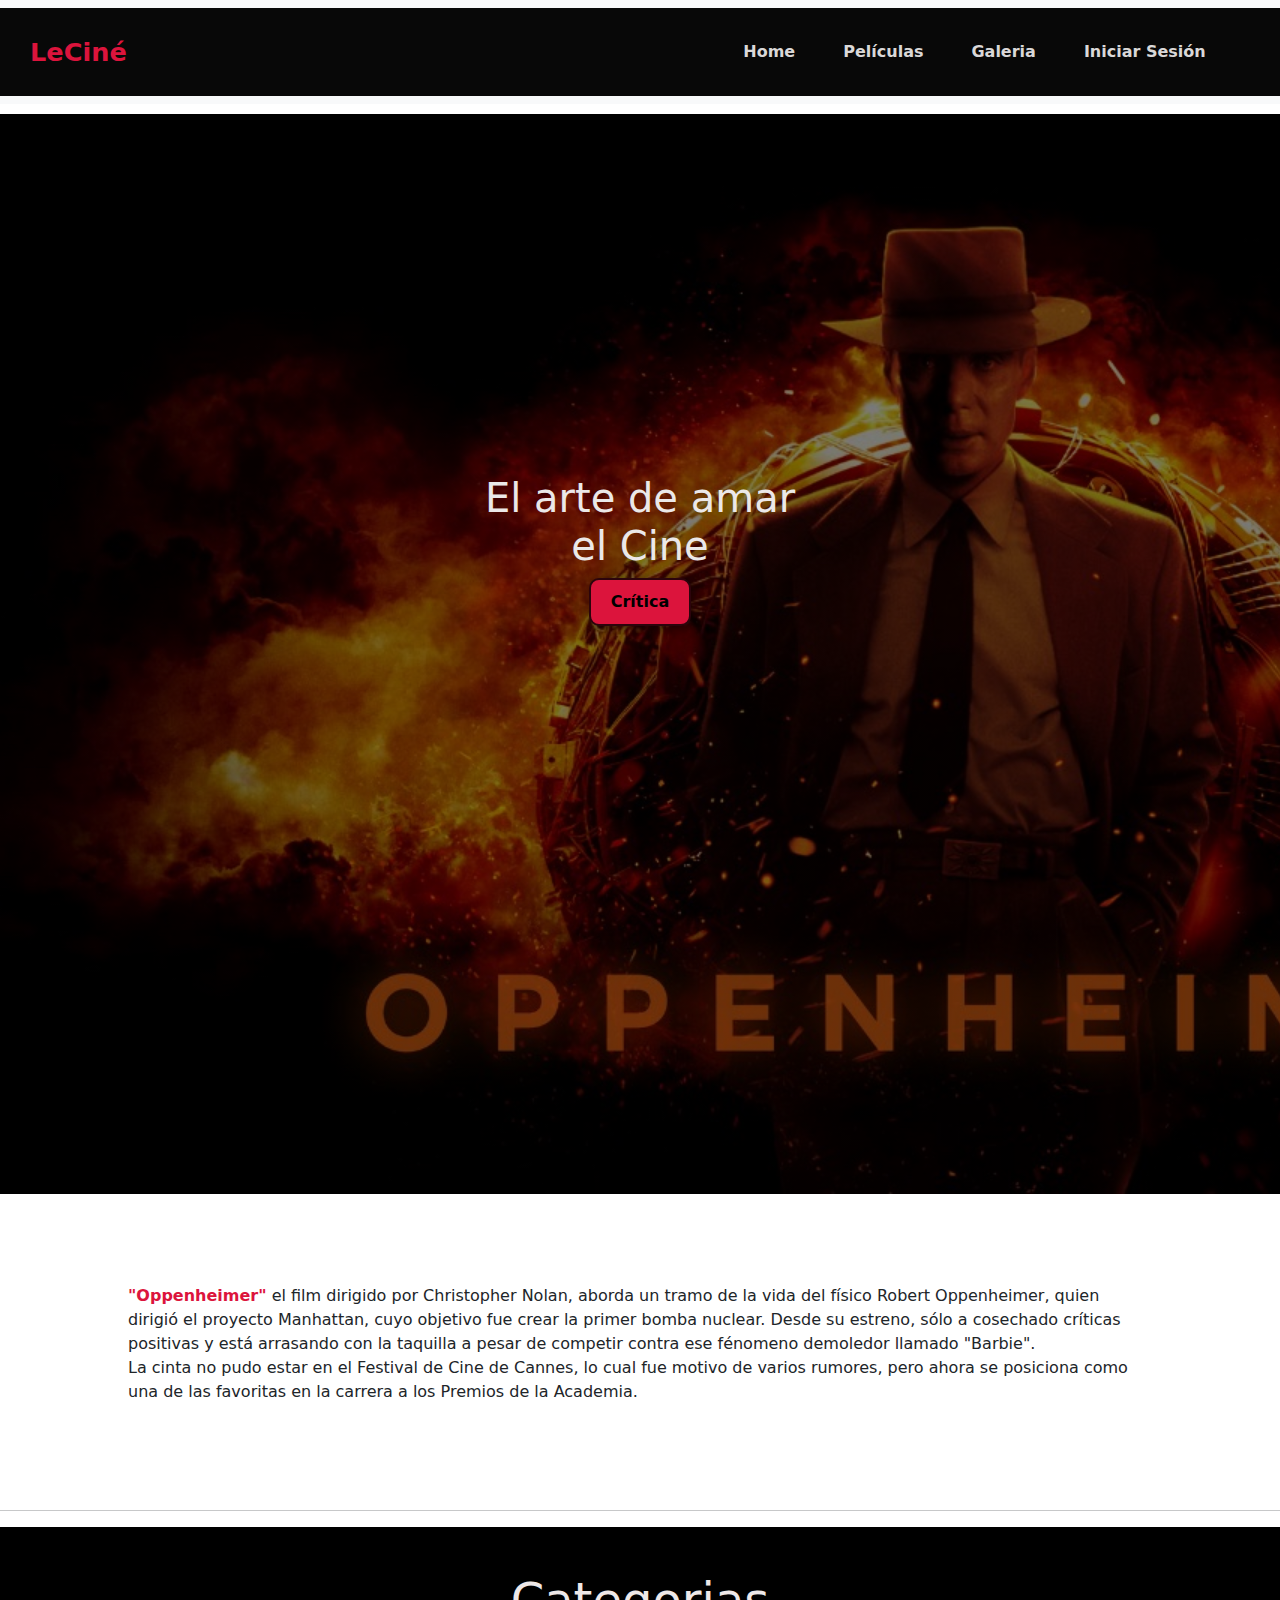
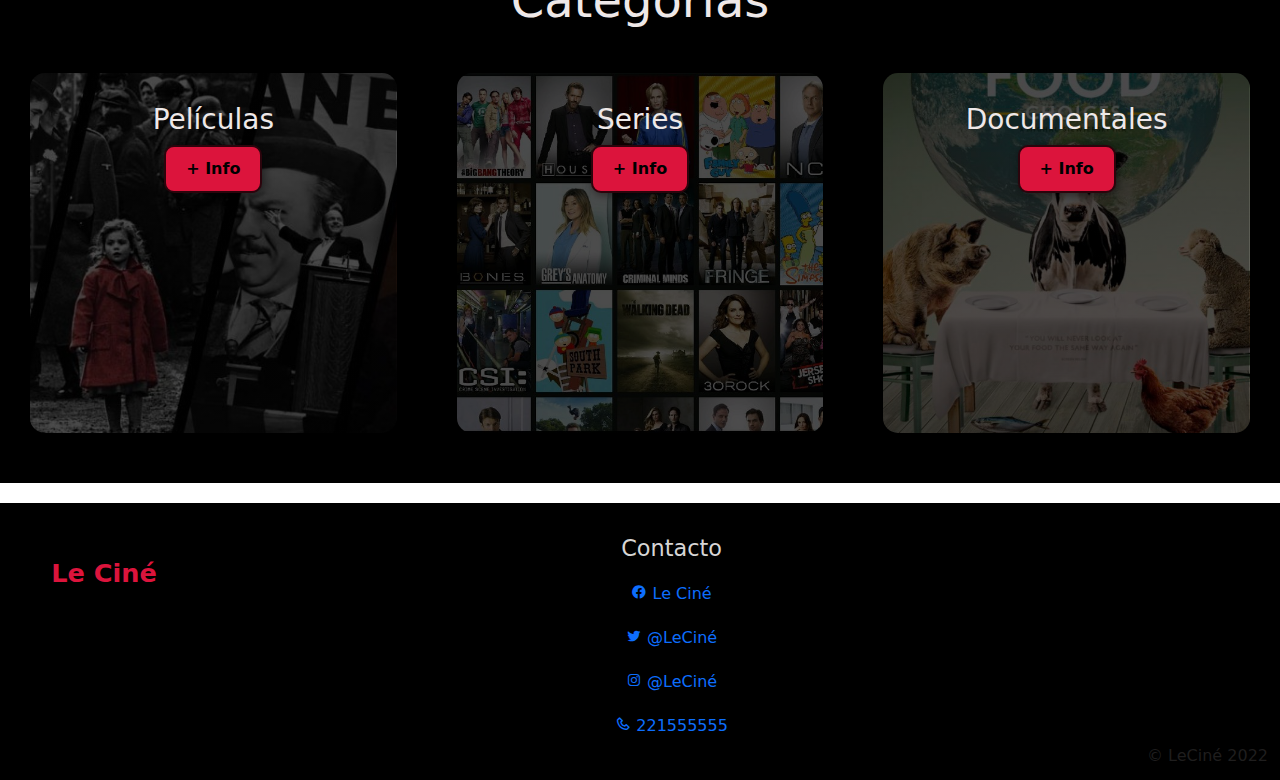
==== index.html @ 1482b209 "first commit" ====
<!DOCTYPE html>
<html lang="en">

<head>
    <meta charset="UTF-8">
    <meta http-equiv="X-UA-Compatible" content="IE=edge">
    <meta name="viewport" content="width=device-width, initial-scale=1.0">
    <title>LeCine</title>
    <link href='https://unpkg.com/boxicons@2.1.4/css/boxicons.min.css' rel='stylesheet'>
    <link rel="stylesheet" href="./css/styles.css">
</head>

<body>

    <header id="navegador">

        <nav class="navbar navbar-expand-lg bg-body-tertiary color-nav">

            <div class="container-fluid" class="conteiner">
                <div class="logo" class="navbar-brand">LeCiné</div>
                <button class="navbar-toggler" type="button" data-bs-toggle="collapse"
                    data-bs-target="#navbarSupportedContent" aria-controls="navbarSupportedContent"
                    aria-expanded="false" aria-label="Toggle navigation">
                    <span class="navbar-toggler-icon"></span>
                </button>
                <div class="collapse navbar-collapse" id="navbarSupportedContent">
                    <ul class="navbar-nav me-auto mb-2 mb-lg-0">
                        <li class="nav-item">
                            <a class="nav-link" class="color-acento" href="./index.html">Home</a>
                        </li>
                        <li class="nav-item">
                            <a class="nav-link" href="./sections/peliculas.html">Películas</a>
                        </li>
                        <li class="nav-item">
                            <a class="nav-link" href="./sections/galeria.html">Galeria</a>
                        </li>
                        <li class="nav-item">
                            <a class="nav-link" href="./sections/inscripcion.html">Iniciar Sesión</a>
                        </li>
                    </ul>

                </div>
            </div>
        </nav>
    </header>

    <Main class="portada">
        <section id="hero">
            <h1>El arte de amar <br> el Cine</h1>
            <a href="./sections/pelicula-semanal.html">
                <button class="boton-index">Crítica</button>
            </a>
        </section>
    </Main>

    <section id="Oppenheimer">

        <div class=conteiner>
            <p><span class="color-acento">"Oppenheimer"</span> el film dirigido por Christopher Nolan, aborda
                un tramo de la vida
                del físico Robert Oppenheimer, quien dirigió el proyecto Manhattan, cuyo objetivo fue crear la
                primer bomba nuclear.
                Desde su estreno, sólo a cosechado críticas positivas y está arrasando con la taquilla a pesar de
                competir contra ese fénomeno demoledor llamado "Barbie".
                <br> La cinta no pudo estar en el Festival de Cine de Cannes, lo cual fue motivo de varios rumores,
                pero ahora se posiciona como una de las favoritas en la carrera a los Premios de la Academia.
            </p>
        </div>
    </section>

    <hr>

    <section id="nuestras-preferidas">
        <div class="conteiner">
            <h2>Categorias</h2>

            <div class="categorias">

                <div class="carta">
                    <h3>Películas</h3>
                    <a href="./sections/peliculas.html"><Button class="boton-index">+ Info</Button></a>
                </div>

                <div class="carta">
                    <h3>Series</h3>
                    <a href="./sections/series.html"><button class="boton-index">+ Info</button></a>
                </div>

                <div class="carta">
                    <h3 >Documentales</h3>
                    <a href="./sections/documentales.html"> <button class="boton-index">+ Info</button></a>
                </div>

            </div>
        </div>
    </section>



    <Footer>
        <div class="logo">Le Ciné</div>

        <div class="section-contacto">

            <div class="contacto">
                <h4>Contacto</h4>
            </div>

            <div class="social-media" id="contacto">
                <a href="#" class="socialMediaIcon"><i class='bx bxl-facebook-circle'></i> Le Ciné</a>
                <a href="https://twitter.com/PeliculasSerie3?s=08" class="socialMediaIcon"><i class='bx bxl-twitter'></i> @LeCiné</a>
                <a href="#" class="socialMediaIcon"><i class='bx bxl-instagram'></i> @LeCiné</a>
                <a href="#" class="socialMediaIcon"><i class='bx bx-phone'></i> 221555555</a>
            </div>
        </div>

        <div class="conteiner-copy">
            <p>&copy; LeCiné 2022</p>
        </div>

    </Footer>

    <script src="https://cdn.jsdelivr.net/npm/bootstrap@5.3.1/dist/js/bootstrap.bundle.min.js"
        integrity="sha384-HwwvtgBNo3bZJJLYd8oVXjrBZt8cqVSpeBNS5n7C8IVInixGAoxmnlMuBnhbgrkm"
        crossorigin="anonymous"></script>
</body>

</html>
---- css/styles.css ----
@charset "UTF-8";
/* Color principal de Le Cine */
/* Tipografias, reset */
* {
  margin: 0;
  box-sizing: border-box;
}

body {
  background-color: rgb(245, 245, 245);
  font-family: system-ui, -apple-system, BlinkMacSystemFont, "Segoe UI", Roboto, Oxygen, Ubuntu, Cantarell, "Open Sans", "Helvetica Neue", sans-serif;
}

h1, .h1 {
  font-size: 3em;
}

h2, .h2 {
  font-size: 2.7em;
  text-align: center;
  padding: 5px;
}

h3, .h3 {
  font-size: 2em;
  text-align: center;
  margin: 30px;
}

a {
  text-decoration: none;
}

ul {
  list-style-type: none;
}

.info {
  text-align: center;
}

/* Estilos de las secciones */
/* estilos del header */
header nav {
  padding: 0%;
  display: flex;
  flex-direction: column;
  text-align: center;
  padding-bottom: 25px;
  list-style-type: none;
}
header nav .container-fluid, header nav .container-xxl, header nav .container-xl, header nav .container-lg, header nav .container-md, header nav .container-sm {
  background-color: rgb(8, 8, 8);
  padding: 0;
  height: auto;
  padding-right: 30px;
}
header nav .conteiner {
  display: flex;
  flex-direction: column;
  align-items: center;
}
header nav .logo {
  margin: 0;
  padding: 25px 30px;
  font-weight: bold;
  color: crimson;
  font-size: 1.6em;
  align-items: start;
}
header nav .navbar-toggler {
  background-color: whitesmoke;
  padding: 2px 4px;
}
header nav .nav-link {
  padding: 5px 12px;
  text-decoration: none;
  font-weight: bold;
  color: rgb(218, 216, 216);
  margin: 1em;
}
header nav .nav-link:hover {
  color: crimson;
}
header nav .color-acento {
  color: crimson;
}

/* Estilos de header para escritorio */
@media (min-width: 1024px) {
  .container-fluid, .container-xxl, .container-xl, .container-lg, .container-md, .container-sm {
    background-color: rgb(8, 8, 8);
    padding: 0;
    height: 30vh;
  }
  #navbarSupportedContent {
    padding-left: 45%;
  }
}
/* Estilo del index.html */
#hero {
  display: flex;
  align-items: center;
  text-align: center;
  flex-direction: column;
  height: 90vh;
  width: 100%;
  color: rgb(235, 232, 232);
  background-image: linear-gradient(0deg, rgba(0, 0, 0, 0.5), rgba(0, 0, 0, 0.5)), url("../Recursos/H2DVBWCFAZGYDFWWN4TEASWRZI.jpg");
  background-repeat: no-repeat;
  background-size: cover;
  padding-top: 45%;
}

#Oppenheimer {
  display: flex;
  justify-content: center;
  text-align: center;
  margin: 30px;
}
#Oppenheimer .color-acento {
  color: crimson;
  font-weight: bold;
}

#nuestras-preferidas {
  background-color: black;
  color: rgb(238, 232, 232);
  padding: 20px 0px;
  text-align: center;
}
#nuestras-preferidas h2, #nuestras-preferidas .h2 {
  margin-top: 20px;
  font-size: 3em;
}
#nuestras-preferidas p {
  display: none;
  font-weight: bold;
}
#nuestras-preferidas .conteiner {
  padding: 0;
}
#nuestras-preferidas .conteiner .carta {
  background-position: center center;
  background-size: cover;
  padding: 30px 0px;
  margin: 30px;
  border-radius: 15px;
}
#nuestras-preferidas .conteiner .carta:first-child {
  background-image: linear-gradient(0deg, rgba(0, 0, 0, 0.7), rgba(0, 0, 0, 0.7)), url("../Recursos/old.jpg");
}
#nuestras-preferidas .conteiner .carta:nth-child(2) {
  background-image: linear-gradient(0deg, rgba(0, 0, 0, 0.7), rgba(0, 0, 0, 0.7)), url("../Recursos/series.jpg");
}
#nuestras-preferidas .conteiner .carta:nth-child(3) {
  background-image: linear-gradient(0deg, rgba(0, 0, 0, 0.7), rgba(0, 0, 0, 0.7)), url("../Recursos/documentales.jpg");
}

/* Estilo de los botones */
.boton-index {
  font-size: 1, 5em;
  font-weight: bold;
  padding: 10px 20px;
  border-radius: 10px;
  border: 2px solid rgba(0, 0, 0, 0.8);
  box-shadow: 2px 2px 10px rgba(0, 0, 0, 0.5);
  background-color: crimson;
  cursor: pointer;
}

button:hover {
  background-color: rgb(75, 30, 39);
}

/* Algunos detalles para version tablet */
@media (min-width: 768px) {
  #hero {
    display: flex;
    height: 120vh;
    width: 90vw;
    margin-top: 5px;
    background-repeat: no-repeat;
    background-size: cover;
    background-image: linear-gradient(0deg, rgba(0, 0, 0, 0.5), rgba(0, 0, 0, 0.5)), url("../Recursos/H2DVBWCFAZGYDFWWN4TEASWRZI.jpg");
    padding-top: 40vh;
    justify-content: center center;
    align-items: center center;
    margin: auto;
    margin-top: 10vh;
  }
}
/* Estilos para la version desktop*/
@media (min-width: 1024px) {
  #hero {
    display: flex;
    height: 120vh;
    width: auto;
    margin-top: 5px;
    background-repeat: no-repeat;
    background-size: cover;
    background-image: linear-gradient(0deg, rgba(0, 0, 0, 0.5), rgba(0, 0, 0, 0.5)), url("../Recursos/portada-escritorio.jpeg");
    padding-top: 40vh;
    justify-content: center center;
    align-items: center center;
    margin-top: 10px;
  }
  .container {
    display: flex;
    flex-direction: row;
  }
  #Oppenheimer {
    margin: 10vh 10vw;
    text-align: left;
  }
  .categorias {
    display: flex;
    flex-direction: row;
    justify-content: space-between;
  }
  .categorias .carta {
    height: 40vh;
    width: 40vw;
  }
}
/* Estilos para el footer  version mobile*/
footer {
  background-color: black;
  margin-top: 20px;
}
footer h4, footer .h4 {
  color: rgb(214, 213, 213);
  text-align: center;
  margin-bottom: 10px;
  font-size: 1.4em;
}
footer p {
  margin: 0;
  padding: 12px;
  color: rgb(31, 30, 30);
}
footer .logo {
  display: flex;
  justify-content: center;
  font-weight: bold;
  color: crimson;
  font-size: 1.6em;
  padding: 30px;
  padding-top: 40px;
}
footer .conteiner {
  margin: 0;
  height: 100px;
  display: flex;
  justify-content: center;
  align-items: flex-end;
}
footer .social-media {
  display: flex;
  flex-direction: column;
  text-align: center;
  justify-content: center;
}
footer .social-media a {
  margin: 10px;
  text-decoration: none;
}
footer .conteiner-copy {
  text-align: center;
}

/* Estilos para el footer version escritorio*/
@media (min-width: 1024px) {
  footer {
    display: flex;
    justify-content: space-between;
    height: auto;
  }
  footer .logo {
    padding: 2em;
  }
  footer .section-contacto {
    margin: 2em;
  }
  footer .conteiner-copy {
    display: flex;
    align-items: end;
  }
}
/* Estilos para pelicula-semanal.html */
.titulo-peli-semanal {
  text-align: center;
}

.peli-semanal {
  display: flex;
  flex-direction: column;
}
.peli-semanal .img-semanal-desktop {
  display: none;
}

.details {
  display: flex;
  flex-direction: column;
  list-style-type: none;
  margin: 30px;
  text-align: center;
}

.trailer {
  display: flex;
  justify-content: center;
  margin: 50px 3px;
}

/* Estilos de pelicula-semanal.html version escritorio */
@media (min-width: 1024px) {
  .img-semanal-mobile {
    display: none;
  }
  .peli-semanal {
    display: flex;
    height: 120vh;
    margin-top: 5px;
    background-repeat: no-repeat;
    background-size: cover;
    background-image: url("../Recursos/portada-escritorio.jpeg");
    padding-top: 5px;
  }
  .details p {
    text-align: left;
  }
}
/* Estilos de Inscripcion.html formulario mobile*/
.form-padre1 {
  display: none;
}

.caja-formulario p {
  text-align: center;
  justify-content: center;
}

.form-padre2 {
  display: flex;
  justify-content: center;
  width: 100%;
}
.form-padre2 form {
  display: flex;
  justify-content: center;
  margin: 5px;
  background-color: rgb(221, 218, 218);
  border-radius: 10px;
  flex-direction: column;
  width: 300px;
  height: auto;
}
.form-padre2 form .form-section {
  display: flex;
  flex-direction: column;
  align-items: center;
}
.form-padre2 form .form-section .columna1 {
  margin: 10px;
}
.form-padre2 form .form-section .columna1 input {
  height: 25px;
  display: flex;
  margin-top: 30px;
  border: 5px;
  border-radius: 2px;
  box-shadow: 5px 5px 10px;
}
.form-padre2 form .form-section .columna1 .style-date {
  width: 183px;
}

.form-p {
  margin: 30px 30px;
  text-align: center;
}

.boton-div {
  width: 60px;
  display: flex;
  width: 100%;
  justify-content: center;
  margin-bottom: 20px;
}
.boton-div .boton-form {
  font-size: 1em;
  font-weight: bold;
  padding: 0px 20px;
  padding-bottom: 10px;
  border-radius: 10px;
  border: 2px solid rgba(0, 0, 0, 0.5);
  box-shadow: 2px 2px 10px rgba(0, 0, 0, 0.5);
  background-color: crimson;
  cursor: pointer;
  margin-bottom: 30px;
}

.boton-form:hover {
  background-color: rgb(196, 99, 118);
}

@media (min-width: 1024px) {
  /* Estilos de inscripcion.html */
  .form-padre2 {
    display: none;
  }
  .caja-formulario p {
    text-align: center;
    justify-content: center;
  }
  form {
    display: flex;
    justify-content: center;
    margin: 10px;
    background-color: rgb(221, 218, 218);
    border-radius: 10px;
    flex-direction: column;
    width: 700px;
    height: 400px;
  }
  .form-padre1 {
    display: flex;
    justify-content: center;
    width: 100%;
  }
  .form-section {
    display: flex;
    flex-direction: row;
  }
  input {
    height: 25px;
    display: flex;
    margin-top: 30px;
    border: 5px;
    border-radius: 2px;
    box-shadow: 5px 5px 10px;
  }
  .columna1 {
    margin: 10px;
  }
  .columna2 {
    margin: 10px;
  }
  .boton-div {
    width: 60px;
    display: flex;
    width: 100%;
    justify-content: center;
    margin-bottom: 20px;
  }
  .boton-form {
    font-size: 1, 5em;
    font-weight: bold;
    padding: 0px 20px;
    border-radius: 10px;
    border: 2px solid rgba(0, 0, 0, 0.5);
    box-shadow: 2px 2px 10px rgba(0, 0, 0, 0.5);
    background-color: crimson;
    cursor: pointer;
  }
  .boton-form:hover {
    background-color: rgb(196, 99, 118);
  }
  .form-section {
    display: flex;
    justify-content: center;
  }
  .form-p {
    margin: 30px 0px;
    text-align: center;
  }
}
/* Estilos Peliculas.html */
.container {
  display: flex;
  flex-direction: column;
  align-items: center;
  text-align: center;
}

#Peliculas p {
  margin: 20px;
}

#Peliculas h2, #Peliculas .h2 {
  margin: 20px;
}

.titulo-peliculas {
  text-align: center;
  margin: 20px;
}

#Peliculas .img-argentina {
  background-image: url("../Recursos/arg11985.jpg");
  background-size: cover;
  background-position: center center;
  height: 300px;
  width: 200px;
  padding: 12px 20px;
  margin: 20px;
  box-shadow: 5px 5px 10px;
}

#Peliculas .img-northman {
  background-image: url("../Recursos/nothman.jpg");
  background-size: cover;
  background-position: center center;
  height: 300px;
  width: 200px;
  padding: 12px 20px;
  margin: 20px;
  box-shadow: 5px 5px 10px;
}

#Peliculas .img-nope {
  background-image: url("../Recursos/nope.jpg");
  background-size: cover;
  background-position: center center;
  height: 300px;
  width: 200px;
  padding: 12px 20px;
  margin: 20px;
  box-shadow: 5px 5px 10px;
}

#Peliculas .img-jurassik {
  background-image: url("../Recursos/jurassik3.jpg");
  background-size: cover;
  background-position: center center;
  height: 300px;
  width: 200px;
  padding: 12px 20px;
  margin: 20px;
  box-shadow: 5px 5px 10px;
}

#Peliculas .img-elvis {
  background-image: url("../Recursos/elvis.webp");
  background-size: cover;
  background-position: center center;
  height: 300px;
  width: 200px;
  padding: 12px 20px;
  margin: 20px;
  box-shadow: 5px 5px 10px;
}

/* Estilos de series.html */
.container {
  display: flex;
  flex-direction: column;
  align-items: center;
  text-align: center;
}

#Series p {
  margin: 20px;
}

#Series h2, #Series .h2 {
  margin: 20px;
}

.titulo-series {
  text-align: center;
  margin: 20px;
}

#Series .img-black {
  background-image: url("../Recursos/Black_Mirror.webp");
  background-size: cover;
  background-position: center center;
  height: 300px;
  width: 200px;
  padding: 12px 20px;
  margin: 20px;
  box-shadow: 5px 5px 10px;
}

#Series .img-dahmer {
  background-image: url("../Recursos/dahmer.webp");
  background-size: cover;
  background-position: center center;
  height: 300px;
  width: 200px;
  padding: 12px 20px;
  margin: 20px;
  box-shadow: 5px 5px 10px;
}

#Series .img-citadel {
  background-image: url("../Recursos/citadel.jfif");
  background-size: cover;
  background-position: center center;
  height: 300px;
  width: 200px;
  padding: 12px 20px;
  margin: 20px;
  box-shadow: 5px 5px 10px;
}

/* Estilos de documentales.html */
.container {
  display: flex;
  flex-direction: column;
  align-items: center;
  text-align: center;
}

#Documentales p {
  margin: 20px;
}

#Documentales h2, #Documentales .h2 {
  margin: 20px;
}

.titulo-documentales {
  text-align: center;
  margin: 20px;
}

#Documentales .img-black {
  background-image: url("../Recursos/CARTEL-BLACKFISH.jpg");
  background-size: cover;
  background-position: center center;
  height: 300px;
  width: 200px;
  padding: 12px 20px;
  margin: 20px;
  box-shadow: 5px 5px 10px;
}

#Documentales .img-code {
  background-image: url("../Recursos/code.jpg");
  background-size: cover;
  background-position: center center;
  height: 300px;
  width: 200px;
  padding: 12px 20px;
  margin: 20px;
  box-shadow: 5px 5px 10px;
}

#Documentales .img-robin {
  background-image: url("../Recursos/Robin's_Wish_Poster.jpg");
  background-size: cover;
  background-position: center center;
  height: 300px;
  width: 200px;
  padding: 12px 20px;
  margin: 20px;
  box-shadow: 5px 5px 10px;
}

/* estilos de galeria.html */
#main {
  display: flex;
  flex-direction: column;
  justify-content: center;
}

.contenedor-galeria {
  display: flex;
  flex-direction: column;
}

.titulo-galeria {
  width: 100%;
  text-align: center;
}

.img-galeria {
  width: 50vw;
  height: auto;
  margin-bottom: 10px;
}

.galeria {
  display: flex;
  flex-direction: column;
  align-items: center;
}

.galeria2 {
  display: flex;
  flex-direction: column;
  align-items: center;
}

.p-img {
  text-align: center;
  margin-top: 25px;
  margin-bottom: 10px;
}

.section-noticias {
  display: none;
}

/* Aca comienzan los stilos para la version desktop */
@media (min-width: 1024px) {
  /* Estilos para galeria.html version desktop */
  #main {
    height: 500vh;
  }
  .contenedor-galeria {
    display: grid;
    grid-auto-columns: 1fr;
    grid-auto-rows: 1fr;
    grid-template-columns: 1fr 0.4fr 1.6fr 1fr;
    grid-template-rows: 1fr 1fr 1fr 1fr;
    gap: 0px 0px;
    height: 100%;
  }
  .titulo-galeria {
    grid-area: 1/1/2/4;
    color: black;
    display: flex;
    justify-content: center;
    align-items: center;
    width: 100%;
    color: rgb(235, 232, 232);
    background-image: linear-gradient(0deg, rgba(0, 0, 0, 0.5), rgba(0, 0, 0, 0.5)), url("../Recursos/galeria.webp");
    background-size: cover;
    height: 100vh;
    width: 100%;
  }
  .galeria {
    grid-area: 2/1/5/4;
    display: flex;
    flex-direction: column;
    width: 50%;
    align-items: baseline;
  }
  .galeria2 {
    grid-area: 2/3/5/4;
    display: flex;
    flex-direction: column;
    width: 100%;
    align-items: baseline;
  }
  .img-galeria {
    width: 50vh;
    height: auto;
    margin: 10px 50px;
    margin-bottom: 10vh;
  }
  .p-img {
    margin-left: 30px;
    margin-bottom: 10px;
  }
  /* estilos de la seccion de noticias de desktop. Version mobile no tiene esta seccion*/
  .section-noticias {
    grid-area: 1/4/5/5;
    background-color: rgb(240, 235, 235);
    padding-top: 3em;
    display: flex;
    flex-direction: column;
    border: 1px solid rgba(0, 0, 0, 0.5);
    border-radius: 10px;
    box-shadow: 0px 0px 20px;
    overflow-y: scroll;
    height: 60%;
    width: 100%;
    align-items: center;
    margin-right: 10px;
  }
  .section-noticias p {
    padding: 15px;
    margin-bottom: 10px;
  }
  .titulo-noticias h4, .titulo-noticias .h4 {
    padding-bottom: 20px;
    font-size: 2em;
    text-align: center;
  }
  .section-noticias h5, .section-noticias .h5 {
    padding: 10px;
    margin-top: 40px;
    font-size: 1em;
  }
  .section-noticias::-webkit-scrollbar {
    width: 15px;
  }
  .section-noticias::-webkit-scrollbar-thumb {
    background-color: rgb(235, 89, 118);
    border-radius: 5px;
  }
  .section-noticias::-webkit-scrollbar-thumb:hover {
    background-color: crimson;
  }
  .img-noticia {
    justify-content: center;
    align-items: center;
  }
  hr {
    width: 100%;
  }
  /* Estilos para las categorias version desktop, documentales.html, peliculas.html y series.html*/
  .info {
    display: flex;
    text-align: left;
    flex-direction: column;
    width: 70vw;
  }
  .info p {
    padding-left: 10px;
  }
  .container {
    height: auto;
  }
  .titulo-peliculas {
    font-size: 4em;
  }
  .titulo-documentales {
    font-size: 4em;
  }
  .titulo-series {
    font-size: 4em;
  }
}
/*!
 * Bootstrap  v5.3.1 (https://getbootstrap.com/)
 * Copyright 2011-2023 The Bootstrap Authors
 * Licensed under MIT (https://github.com/twbs/bootstrap/blob/main/LICENSE)
 */
:root,
[data-bs-theme=light] {
  --bs-blue: #0d6efd;
  --bs-indigo: #6610f2;
  --bs-purple: #6f42c1;
  --bs-pink: #d63384;
  --bs-red: #dc3545;
  --bs-orange: #fd7e14;
  --bs-yellow: #ffc107;
  --bs-green: #198754;
  --bs-teal: #20c997;
  --bs-cyan: #0dcaf0;
  --bs-black: #000;
  --bs-white: #fff;
  --bs-gray: #6c757d;
  --bs-gray-dark: #343a40;
  --bs-gray-100: #f8f9fa;
  --bs-gray-200: #e9ecef;
  --bs-gray-300: #dee2e6;
  --bs-gray-400: #ced4da;
  --bs-gray-500: #adb5bd;
  --bs-gray-600: #6c757d;
  --bs-gray-700: #495057;
  --bs-gray-800: #343a40;
  --bs-gray-900: #212529;
  --bs-primary: #0d6efd;
  --bs-secondary: #6c757d;
  --bs-success: #198754;
  --bs-info: #0dcaf0;
  --bs-warning: #ffc107;
  --bs-danger: #dc3545;
  --bs-light: #f8f9fa;
  --bs-dark: #212529;
  --bs-primary-rgb: 13, 110, 253;
  --bs-secondary-rgb: 108, 117, 125;
  --bs-success-rgb: 25, 135, 84;
  --bs-info-rgb: 13, 202, 240;
  --bs-warning-rgb: 255, 193, 7;
  --bs-danger-rgb: 220, 53, 69;
  --bs-light-rgb: 248, 249, 250;
  --bs-dark-rgb: 33, 37, 41;
  --bs-primary-text-emphasis: #052c65;
  --bs-secondary-text-emphasis: #2b2f32;
  --bs-success-text-emphasis: #0a3622;
  --bs-info-text-emphasis: #055160;
  --bs-warning-text-emphasis: #664d03;
  --bs-danger-text-emphasis: #58151c;
  --bs-light-text-emphasis: #495057;
  --bs-dark-text-emphasis: #495057;
  --bs-primary-bg-subtle: #cfe2ff;
  --bs-secondary-bg-subtle: #e2e3e5;
  --bs-success-bg-subtle: #d1e7dd;
  --bs-info-bg-subtle: #cff4fc;
  --bs-warning-bg-subtle: #fff3cd;
  --bs-danger-bg-subtle: #f8d7da;
  --bs-light-bg-subtle: #fcfcfd;
  --bs-dark-bg-subtle: #ced4da;
  --bs-primary-border-subtle: #9ec5fe;
  --bs-secondary-border-subtle: #c4c8cb;
  --bs-success-border-subtle: #a3cfbb;
  --bs-info-border-subtle: #9eeaf9;
  --bs-warning-border-subtle: #ffe69c;
  --bs-danger-border-subtle: #f1aeb5;
  --bs-light-border-subtle: #e9ecef;
  --bs-dark-border-subtle: #adb5bd;
  --bs-white-rgb: 255, 255, 255;
  --bs-black-rgb: 0, 0, 0;
  --bs-font-sans-serif: system-ui, -apple-system, "Segoe UI", Roboto, "Helvetica Neue", "Noto Sans", "Liberation Sans", Arial, sans-serif, "Apple Color Emoji", "Segoe UI Emoji", "Segoe UI Symbol", "Noto Color Emoji";
  --bs-font-monospace: SFMono-Regular, Menlo, Monaco, Consolas, "Liberation Mono", "Courier New", monospace;
  --bs-gradient: linear-gradient(180deg, rgba(255, 255, 255, 0.15), rgba(255, 255, 255, 0));
  --bs-body-font-family: var(--bs-font-sans-serif);
  --bs-body-font-size: 1rem;
  --bs-body-font-weight: 400;
  --bs-body-line-height: 1.5;
  --bs-body-color: #212529;
  --bs-body-color-rgb: 33, 37, 41;
  --bs-body-bg: #fff;
  --bs-body-bg-rgb: 255, 255, 255;
  --bs-emphasis-color: #000;
  --bs-emphasis-color-rgb: 0, 0, 0;
  --bs-secondary-color: rgba(33, 37, 41, 0.75);
  --bs-secondary-color-rgb: 33, 37, 41;
  --bs-secondary-bg: #e9ecef;
  --bs-secondary-bg-rgb: 233, 236, 239;
  --bs-tertiary-color: rgba(33, 37, 41, 0.5);
  --bs-tertiary-color-rgb: 33, 37, 41;
  --bs-tertiary-bg: #f8f9fa;
  --bs-tertiary-bg-rgb: 248, 249, 250;
  --bs-heading-color: inherit;
  --bs-link-color: #0d6efd;
  --bs-link-color-rgb: 13, 110, 253;
  --bs-link-decoration: underline;
  --bs-link-hover-color: #0a58ca;
  --bs-link-hover-color-rgb: 10, 88, 202;
  --bs-code-color: #d63384;
  --bs-highlight-bg: #fff3cd;
  --bs-border-width: 1px;
  --bs-border-style: solid;
  --bs-border-color: #dee2e6;
  --bs-border-color-translucent: rgba(0, 0, 0, 0.175);
  --bs-border-radius: 0.375rem;
  --bs-border-radius-sm: 0.25rem;
  --bs-border-radius-lg: 0.5rem;
  --bs-border-radius-xl: 1rem;
  --bs-border-radius-xxl: 2rem;
  --bs-border-radius-2xl: var(--bs-border-radius-xxl);
  --bs-border-radius-pill: 50rem;
  --bs-box-shadow: 0 0.5rem 1rem rgba(0, 0, 0, 0.15);
  --bs-box-shadow-sm: 0 0.125rem 0.25rem rgba(0, 0, 0, 0.075);
  --bs-box-shadow-lg: 0 1rem 3rem rgba(0, 0, 0, 0.175);
  --bs-box-shadow-inset: inset 0 1px 2px rgba(0, 0, 0, 0.075);
  --bs-focus-ring-width: 0.25rem;
  --bs-focus-ring-opacity: 0.25;
  --bs-focus-ring-color: rgba(13, 110, 253, 0.25);
  --bs-form-valid-color: #198754;
  --bs-form-valid-border-color: #198754;
  --bs-form-invalid-color: #dc3545;
  --bs-form-invalid-border-color: #dc3545;
}

[data-bs-theme=dark] {
  color-scheme: dark;
  --bs-body-color: #dee2e6;
  --bs-body-color-rgb: 222, 226, 230;
  --bs-body-bg: #212529;
  --bs-body-bg-rgb: 33, 37, 41;
  --bs-emphasis-color: #fff;
  --bs-emphasis-color-rgb: 255, 255, 255;
  --bs-secondary-color: rgba(222, 226, 230, 0.75);
  --bs-secondary-color-rgb: 222, 226, 230;
  --bs-secondary-bg: #343a40;
  --bs-secondary-bg-rgb: 52, 58, 64;
  --bs-tertiary-color: rgba(222, 226, 230, 0.5);
  --bs-tertiary-color-rgb: 222, 226, 230;
  --bs-tertiary-bg: #2b3035;
  --bs-tertiary-bg-rgb: 43, 48, 53;
  --bs-primary-text-emphasis: #6ea8fe;
  --bs-secondary-text-emphasis: #a7acb1;
  --bs-success-text-emphasis: #75b798;
  --bs-info-text-emphasis: #6edff6;
  --bs-warning-text-emphasis: #ffda6a;
  --bs-danger-text-emphasis: #ea868f;
  --bs-light-text-emphasis: #f8f9fa;
  --bs-dark-text-emphasis: #dee2e6;
  --bs-primary-bg-subtle: #031633;
  --bs-secondary-bg-subtle: #161719;
  --bs-success-bg-subtle: #051b11;
  --bs-info-bg-subtle: #032830;
  --bs-warning-bg-subtle: #332701;
  --bs-danger-bg-subtle: #2c0b0e;
  --bs-light-bg-subtle: #343a40;
  --bs-dark-bg-subtle: #1a1d20;
  --bs-primary-border-subtle: #084298;
  --bs-secondary-border-subtle: #41464b;
  --bs-success-border-subtle: #0f5132;
  --bs-info-border-subtle: #087990;
  --bs-warning-border-subtle: #997404;
  --bs-danger-border-subtle: #842029;
  --bs-light-border-subtle: #495057;
  --bs-dark-border-subtle: #343a40;
  --bs-heading-color: inherit;
  --bs-link-color: #6ea8fe;
  --bs-link-hover-color: #8bb9fe;
  --bs-link-color-rgb: 110, 168, 254;
  --bs-link-hover-color-rgb: 139, 185, 254;
  --bs-code-color: #e685b5;
  --bs-border-color: #495057;
  --bs-border-color-translucent: rgba(255, 255, 255, 0.15);
  --bs-form-valid-color: #75b798;
  --bs-form-valid-border-color: #75b798;
  --bs-form-invalid-color: #ea868f;
  --bs-form-invalid-border-color: #ea868f;
}

*,
*::before,
*::after {
  box-sizing: border-box;
}

@media (prefers-reduced-motion: no-preference) {
  :root {
    scroll-behavior: smooth;
  }
}

body {
  margin: 0;
  font-family: var(--bs-body-font-family);
  font-size: var(--bs-body-font-size);
  font-weight: var(--bs-body-font-weight);
  line-height: var(--bs-body-line-height);
  color: var(--bs-body-color);
  text-align: var(--bs-body-text-align);
  background-color: var(--bs-body-bg);
  -webkit-text-size-adjust: 100%;
  -webkit-tap-highlight-color: rgba(0, 0, 0, 0);
}

hr {
  margin: 1rem 0;
  color: inherit;
  border: 0;
  border-top: var(--bs-border-width) solid;
  opacity: 0.25;
}

h6, .h6, h5, .h5, h4, .h4, h3, .h3, h2, .h2, h1, .h1 {
  margin-top: 0;
  margin-bottom: 0.5rem;
  font-weight: 500;
  line-height: 1.2;
  color: var(--bs-heading-color);
}

h1, .h1 {
  font-size: calc(1.375rem + 1.5vw);
}
@media (min-width: 1200px) {
  h1, .h1 {
    font-size: 2.5rem;
  }
}

h2, .h2 {
  font-size: calc(1.325rem + 0.9vw);
}
@media (min-width: 1200px) {
  h2, .h2 {
    font-size: 2rem;
  }
}

h3, .h3 {
  font-size: calc(1.3rem + 0.6vw);
}
@media (min-width: 1200px) {
  h3, .h3 {
    font-size: 1.75rem;
  }
}

h4, .h4 {
  font-size: calc(1.275rem + 0.3vw);
}
@media (min-width: 1200px) {
  h4, .h4 {
    font-size: 1.5rem;
  }
}

h5, .h5 {
  font-size: 1.25rem;
}

h6, .h6 {
  font-size: 1rem;
}

p {
  margin-top: 0;
  margin-bottom: 1rem;
}

abbr[title] {
  text-decoration: underline dotted;
  cursor: help;
  text-decoration-skip-ink: none;
}

address {
  margin-bottom: 1rem;
  font-style: normal;
  line-height: inherit;
}

ol,
ul {
  padding-left: 2rem;
}

ol,
ul,
dl {
  margin-top: 0;
  margin-bottom: 1rem;
}

ol ol,
ul ul,
ol ul,
ul ol {
  margin-bottom: 0;
}

dt {
  font-weight: 700;
}

dd {
  margin-bottom: 0.5rem;
  margin-left: 0;
}

blockquote {
  margin: 0 0 1rem;
}

b,
strong {
  font-weight: bolder;
}

small, .small {
  font-size: 0.875em;
}

mark, .mark {
  padding: 0.1875em;
  background-color: var(--bs-highlight-bg);
}

sub,
sup {
  position: relative;
  font-size: 0.75em;
  line-height: 0;
  vertical-align: baseline;
}

sub {
  bottom: -0.25em;
}

sup {
  top: -0.5em;
}

a {
  color: rgba(var(--bs-link-color-rgb), var(--bs-link-opacity, 1));
  text-decoration: underline;
}
a:hover {
  --bs-link-color-rgb: var(--bs-link-hover-color-rgb);
}

a:not([href]):not([class]), a:not([href]):not([class]):hover {
  color: inherit;
  text-decoration: none;
}

pre,
code,
kbd,
samp {
  font-family: var(--bs-font-monospace);
  font-size: 1em;
}

pre {
  display: block;
  margin-top: 0;
  margin-bottom: 1rem;
  overflow: auto;
  font-size: 0.875em;
}
pre code {
  font-size: inherit;
  color: inherit;
  word-break: normal;
}

code {
  font-size: 0.875em;
  color: var(--bs-code-color);
  word-wrap: break-word;
}
a > code {
  color: inherit;
}

kbd {
  padding: 0.1875rem 0.375rem;
  font-size: 0.875em;
  color: var(--bs-body-bg);
  background-color: var(--bs-body-color);
  border-radius: 0.25rem;
}
kbd kbd {
  padding: 0;
  font-size: 1em;
}

figure {
  margin: 0 0 1rem;
}

img,
svg {
  vertical-align: middle;
}

table {
  caption-side: bottom;
  border-collapse: collapse;
}

caption {
  padding-top: 0.5rem;
  padding-bottom: 0.5rem;
  color: var(--bs-secondary-color);
  text-align: left;
}

th {
  text-align: inherit;
  text-align: -webkit-match-parent;
}

thead,
tbody,
tfoot,
tr,
td,
th {
  border-color: inherit;
  border-style: solid;
  border-width: 0;
}

label {
  display: inline-block;
}

button {
  border-radius: 0;
}

button:focus:not(:focus-visible) {
  outline: 0;
}

input,
button,
select,
optgroup,
textarea {
  margin: 0;
  font-family: inherit;
  font-size: inherit;
  line-height: inherit;
}

button,
select {
  text-transform: none;
}

[role=button] {
  cursor: pointer;
}

select {
  word-wrap: normal;
}
select:disabled {
  opacity: 1;
}

[list]:not([type=date]):not([type=datetime-local]):not([type=month]):not([type=week]):not([type=time])::-webkit-calendar-picker-indicator {
  display: none !important;
}

button,
[type=button],
[type=reset],
[type=submit] {
  -webkit-appearance: button;
}
button:not(:disabled),
[type=button]:not(:disabled),
[type=reset]:not(:disabled),
[type=submit]:not(:disabled) {
  cursor: pointer;
}

::-moz-focus-inner {
  padding: 0;
  border-style: none;
}

textarea {
  resize: vertical;
}

fieldset {
  min-width: 0;
  padding: 0;
  margin: 0;
  border: 0;
}

legend {
  float: left;
  width: 100%;
  padding: 0;
  margin-bottom: 0.5rem;
  font-size: calc(1.275rem + 0.3vw);
  line-height: inherit;
}
@media (min-width: 1200px) {
  legend {
    font-size: 1.5rem;
  }
}
legend + * {
  clear: left;
}

::-webkit-datetime-edit-fields-wrapper,
::-webkit-datetime-edit-text,
::-webkit-datetime-edit-minute,
::-webkit-datetime-edit-hour-field,
::-webkit-datetime-edit-day-field,
::-webkit-datetime-edit-month-field,
::-webkit-datetime-edit-year-field {
  padding: 0;
}

::-webkit-inner-spin-button {
  height: auto;
}

[type=search] {
  -webkit-appearance: textfield;
  outline-offset: -2px;
}

/* rtl:raw:
[type="tel"],
[type="url"],
[type="email"],
[type="number"] {
  direction: ltr;
}
*/
::-webkit-search-decoration {
  -webkit-appearance: none;
}

::-webkit-color-swatch-wrapper {
  padding: 0;
}

::file-selector-button {
  font: inherit;
  -webkit-appearance: button;
}

output {
  display: inline-block;
}

iframe {
  border: 0;
}

summary {
  display: list-item;
  cursor: pointer;
}

progress {
  vertical-align: baseline;
}

[hidden] {
  display: none !important;
}

.lead {
  font-size: 1.25rem;
  font-weight: 300;
}

.display-1 {
  font-size: calc(1.625rem + 4.5vw);
  font-weight: 300;
  line-height: 1.2;
}
@media (min-width: 1200px) {
  .display-1 {
    font-size: 5rem;
  }
}

.display-2 {
  font-size: calc(1.575rem + 3.9vw);
  font-weight: 300;
  line-height: 1.2;
}
@media (min-width: 1200px) {
  .display-2 {
    font-size: 4.5rem;
  }
}

.display-3 {
  font-size: calc(1.525rem + 3.3vw);
  font-weight: 300;
  line-height: 1.2;
}
@media (min-width: 1200px) {
  .display-3 {
    font-size: 4rem;
  }
}

.display-4 {
  font-size: calc(1.475rem + 2.7vw);
  font-weight: 300;
  line-height: 1.2;
}
@media (min-width: 1200px) {
  .display-4 {
    font-size: 3.5rem;
  }
}

.display-5 {
  font-size: calc(1.425rem + 2.1vw);
  font-weight: 300;
  line-height: 1.2;
}
@media (min-width: 1200px) {
  .display-5 {
    font-size: 3rem;
  }
}

.display-6 {
  font-size: calc(1.375rem + 1.5vw);
  font-weight: 300;
  line-height: 1.2;
}
@media (min-width: 1200px) {
  .display-6 {
    font-size: 2.5rem;
  }
}

.list-unstyled {
  padding-left: 0;
  list-style: none;
}

.list-inline {
  padding-left: 0;
  list-style: none;
}

.list-inline-item {
  display: inline-block;
}
.list-inline-item:not(:last-child) {
  margin-right: 0.5rem;
}

.initialism {
  font-size: 0.875em;
  text-transform: uppercase;
}

.blockquote {
  margin-bottom: 1rem;
  font-size: 1.25rem;
}
.blockquote > :last-child {
  margin-bottom: 0;
}

.blockquote-footer {
  margin-top: -1rem;
  margin-bottom: 1rem;
  font-size: 0.875em;
  color: #6c757d;
}
.blockquote-footer::before {
  content: "— ";
}

.img-fluid {
  max-width: 100%;
  height: auto;
}

.img-thumbnail {
  padding: 0.25rem;
  background-color: var(--bs-body-bg);
  border: var(--bs-border-width) solid var(--bs-border-color);
  border-radius: var(--bs-border-radius);
  max-width: 100%;
  height: auto;
}

.figure {
  display: inline-block;
}

.figure-img {
  margin-bottom: 0.5rem;
  line-height: 1;
}

.figure-caption {
  font-size: 0.875em;
  color: var(--bs-secondary-color);
}

.container,
.container-fluid,
.container-xxl,
.container-xl,
.container-lg,
.container-md,
.container-sm {
  --bs-gutter-x: 1.5rem;
  --bs-gutter-y: 0;
  width: 100%;
  padding-right: calc(var(--bs-gutter-x) * 0.5);
  padding-left: calc(var(--bs-gutter-x) * 0.5);
  margin-right: auto;
  margin-left: auto;
}

@media (min-width: 576px) {
  .container-sm, .container {
    max-width: 540px;
  }
}
@media (min-width: 768px) {
  .container-md, .container-sm, .container {
    max-width: 720px;
  }
}
@media (min-width: 992px) {
  .container-lg, .container-md, .container-sm, .container {
    max-width: 960px;
  }
}
@media (min-width: 1200px) {
  .container-xl, .container-lg, .container-md, .container-sm, .container {
    max-width: 1140px;
  }
}
@media (min-width: 1400px) {
  .container-xxl, .container-xl, .container-lg, .container-md, .container-sm, .container {
    max-width: 1320px;
  }
}
:root {
  --bs-breakpoint-xs: 0;
  --bs-breakpoint-sm: 576px;
  --bs-breakpoint-md: 768px;
  --bs-breakpoint-lg: 992px;
  --bs-breakpoint-xl: 1200px;
  --bs-breakpoint-xxl: 1400px;
}

.row {
  --bs-gutter-x: 1.5rem;
  --bs-gutter-y: 0;
  display: flex;
  flex-wrap: wrap;
  margin-top: calc(-1 * var(--bs-gutter-y));
  margin-right: calc(-0.5 * var(--bs-gutter-x));
  margin-left: calc(-0.5 * var(--bs-gutter-x));
}
.row > * {
  flex-shrink: 0;
  width: 100%;
  max-width: 100%;
  padding-right: calc(var(--bs-gutter-x) * 0.5);
  padding-left: calc(var(--bs-gutter-x) * 0.5);
  margin-top: var(--bs-gutter-y);
}

.col {
  flex: 1 0 0%;
}

.row-cols-auto > * {
  flex: 0 0 auto;
  width: auto;
}

.row-cols-1 > * {
  flex: 0 0 auto;
  width: 100%;
}

.row-cols-2 > * {
  flex: 0 0 auto;
  width: 50%;
}

.row-cols-3 > * {
  flex: 0 0 auto;
  width: 33.3333333333%;
}

.row-cols-4 > * {
  flex: 0 0 auto;
  width: 25%;
}

.row-cols-5 > * {
  flex: 0 0 auto;
  width: 20%;
}

.row-cols-6 > * {
  flex: 0 0 auto;
  width: 16.6666666667%;
}

.col-auto {
  flex: 0 0 auto;
  width: auto;
}

.col-1 {
  flex: 0 0 auto;
  width: 8.33333333%;
}

.col-2 {
  flex: 0 0 auto;
  width: 16.66666667%;
}

.col-3 {
  flex: 0 0 auto;
  width: 25%;
}

.col-4 {
  flex: 0 0 auto;
  width: 33.33333333%;
}

.col-5 {
  flex: 0 0 auto;
  width: 41.66666667%;
}

.col-6 {
  flex: 0 0 auto;
  width: 50%;
}

.col-7 {
  flex: 0 0 auto;
  width: 58.33333333%;
}

.col-8 {
  flex: 0 0 auto;
  width: 66.66666667%;
}

.col-9 {
  flex: 0 0 auto;
  width: 75%;
}

.col-10 {
  flex: 0 0 auto;
  width: 83.33333333%;
}

.col-11 {
  flex: 0 0 auto;
  width: 91.66666667%;
}

.col-12 {
  flex: 0 0 auto;
  width: 100%;
}

.offset-1 {
  margin-left: 8.33333333%;
}

.offset-2 {
  margin-left: 16.66666667%;
}

.offset-3 {
  margin-left: 25%;
}

.offset-4 {
  margin-left: 33.33333333%;
}

.offset-5 {
  margin-left: 41.66666667%;
}

.offset-6 {
  margin-left: 50%;
}

.offset-7 {
  margin-left: 58.33333333%;
}

.offset-8 {
  margin-left: 66.66666667%;
}

.offset-9 {
  margin-left: 75%;
}

.offset-10 {
  margin-left: 83.33333333%;
}

.offset-11 {
  margin-left: 91.66666667%;
}

.g-0,
.gx-0 {
  --bs-gutter-x: 0;
}

.g-0,
.gy-0 {
  --bs-gutter-y: 0;
}

.g-1,
.gx-1 {
  --bs-gutter-x: 0.25rem;
}

.g-1,
.gy-1 {
  --bs-gutter-y: 0.25rem;
}

.g-2,
.gx-2 {
  --bs-gutter-x: 0.5rem;
}

.g-2,
.gy-2 {
  --bs-gutter-y: 0.5rem;
}

.g-3,
.gx-3 {
  --bs-gutter-x: 1rem;
}

.g-3,
.gy-3 {
  --bs-gutter-y: 1rem;
}

.g-4,
.gx-4 {
  --bs-gutter-x: 1.5rem;
}

.g-4,
.gy-4 {
  --bs-gutter-y: 1.5rem;
}

.g-5,
.gx-5 {
  --bs-gutter-x: 3rem;
}

.g-5,
.gy-5 {
  --bs-gutter-y: 3rem;
}

@media (min-width: 576px) {
  .col-sm {
    flex: 1 0 0%;
  }
  .row-cols-sm-auto > * {
    flex: 0 0 auto;
    width: auto;
  }
  .row-cols-sm-1 > * {
    flex: 0 0 auto;
    width: 100%;
  }
  .row-cols-sm-2 > * {
    flex: 0 0 auto;
    width: 50%;
  }
  .row-cols-sm-3 > * {
    flex: 0 0 auto;
    width: 33.3333333333%;
  }
  .row-cols-sm-4 > * {
    flex: 0 0 auto;
    width: 25%;
  }
  .row-cols-sm-5 > * {
    flex: 0 0 auto;
    width: 20%;
  }
  .row-cols-sm-6 > * {
    flex: 0 0 auto;
    width: 16.6666666667%;
  }
  .col-sm-auto {
    flex: 0 0 auto;
    width: auto;
  }
  .col-sm-1 {
    flex: 0 0 auto;
    width: 8.33333333%;
  }
  .col-sm-2 {
    flex: 0 0 auto;
    width: 16.66666667%;
  }
  .col-sm-3 {
    flex: 0 0 auto;
    width: 25%;
  }
  .col-sm-4 {
    flex: 0 0 auto;
    width: 33.33333333%;
  }
  .col-sm-5 {
    flex: 0 0 auto;
    width: 41.66666667%;
  }
  .col-sm-6 {
    flex: 0 0 auto;
    width: 50%;
  }
  .col-sm-7 {
    flex: 0 0 auto;
    width: 58.33333333%;
  }
  .col-sm-8 {
    flex: 0 0 auto;
    width: 66.66666667%;
  }
  .col-sm-9 {
    flex: 0 0 auto;
    width: 75%;
  }
  .col-sm-10 {
    flex: 0 0 auto;
    width: 83.33333333%;
  }
  .col-sm-11 {
    flex: 0 0 auto;
    width: 91.66666667%;
  }
  .col-sm-12 {
    flex: 0 0 auto;
    width: 100%;
  }
  .offset-sm-0 {
    margin-left: 0;
  }
  .offset-sm-1 {
    margin-left: 8.33333333%;
  }
  .offset-sm-2 {
    margin-left: 16.66666667%;
  }
  .offset-sm-3 {
    margin-left: 25%;
  }
  .offset-sm-4 {
    margin-left: 33.33333333%;
  }
  .offset-sm-5 {
    margin-left: 41.66666667%;
  }
  .offset-sm-6 {
    margin-left: 50%;
  }
  .offset-sm-7 {
    margin-left: 58.33333333%;
  }
  .offset-sm-8 {
    margin-left: 66.66666667%;
  }
  .offset-sm-9 {
    margin-left: 75%;
  }
  .offset-sm-10 {
    margin-left: 83.33333333%;
  }
  .offset-sm-11 {
    margin-left: 91.66666667%;
  }
  .g-sm-0,
  .gx-sm-0 {
    --bs-gutter-x: 0;
  }
  .g-sm-0,
  .gy-sm-0 {
    --bs-gutter-y: 0;
  }
  .g-sm-1,
  .gx-sm-1 {
    --bs-gutter-x: 0.25rem;
  }
  .g-sm-1,
  .gy-sm-1 {
    --bs-gutter-y: 0.25rem;
  }
  .g-sm-2,
  .gx-sm-2 {
    --bs-gutter-x: 0.5rem;
  }
  .g-sm-2,
  .gy-sm-2 {
    --bs-gutter-y: 0.5rem;
  }
  .g-sm-3,
  .gx-sm-3 {
    --bs-gutter-x: 1rem;
  }
  .g-sm-3,
  .gy-sm-3 {
    --bs-gutter-y: 1rem;
  }
  .g-sm-4,
  .gx-sm-4 {
    --bs-gutter-x: 1.5rem;
  }
  .g-sm-4,
  .gy-sm-4 {
    --bs-gutter-y: 1.5rem;
  }
  .g-sm-5,
  .gx-sm-5 {
    --bs-gutter-x: 3rem;
  }
  .g-sm-5,
  .gy-sm-5 {
    --bs-gutter-y: 3rem;
  }
}
@media (min-width: 768px) {
  .col-md {
    flex: 1 0 0%;
  }
  .row-cols-md-auto > * {
    flex: 0 0 auto;
    width: auto;
  }
  .row-cols-md-1 > * {
    flex: 0 0 auto;
    width: 100%;
  }
  .row-cols-md-2 > * {
    flex: 0 0 auto;
    width: 50%;
  }
  .row-cols-md-3 > * {
    flex: 0 0 auto;
    width: 33.3333333333%;
  }
  .row-cols-md-4 > * {
    flex: 0 0 auto;
    width: 25%;
  }
  .row-cols-md-5 > * {
    flex: 0 0 auto;
    width: 20%;
  }
  .row-cols-md-6 > * {
    flex: 0 0 auto;
    width: 16.6666666667%;
  }
  .col-md-auto {
    flex: 0 0 auto;
    width: auto;
  }
  .col-md-1 {
    flex: 0 0 auto;
    width: 8.33333333%;
  }
  .col-md-2 {
    flex: 0 0 auto;
    width: 16.66666667%;
  }
  .col-md-3 {
    flex: 0 0 auto;
    width: 25%;
  }
  .col-md-4 {
    flex: 0 0 auto;
    width: 33.33333333%;
  }
  .col-md-5 {
    flex: 0 0 auto;
    width: 41.66666667%;
  }
  .col-md-6 {
    flex: 0 0 auto;
    width: 50%;
  }
  .col-md-7 {
    flex: 0 0 auto;
    width: 58.33333333%;
  }
  .col-md-8 {
    flex: 0 0 auto;
    width: 66.66666667%;
  }
  .col-md-9 {
    flex: 0 0 auto;
    width: 75%;
  }
  .col-md-10 {
    flex: 0 0 auto;
    width: 83.33333333%;
  }
  .col-md-11 {
    flex: 0 0 auto;
    width: 91.66666667%;
  }
  .col-md-12 {
    flex: 0 0 auto;
    width: 100%;
  }
  .offset-md-0 {
    margin-left: 0;
  }
  .offset-md-1 {
    margin-left: 8.33333333%;
  }
  .offset-md-2 {
    margin-left: 16.66666667%;
  }
  .offset-md-3 {
    margin-left: 25%;
  }
  .offset-md-4 {
    margin-left: 33.33333333%;
  }
  .offset-md-5 {
    margin-left: 41.66666667%;
  }
  .offset-md-6 {
    margin-left: 50%;
  }
  .offset-md-7 {
    margin-left: 58.33333333%;
  }
  .offset-md-8 {
    margin-left: 66.66666667%;
  }
  .offset-md-9 {
    margin-left: 75%;
  }
  .offset-md-10 {
    margin-left: 83.33333333%;
  }
  .offset-md-11 {
    margin-left: 91.66666667%;
  }
  .g-md-0,
  .gx-md-0 {
    --bs-gutter-x: 0;
  }
  .g-md-0,
  .gy-md-0 {
    --bs-gutter-y: 0;
  }
  .g-md-1,
  .gx-md-1 {
    --bs-gutter-x: 0.25rem;
  }
  .g-md-1,
  .gy-md-1 {
    --bs-gutter-y: 0.25rem;
  }
  .g-md-2,
  .gx-md-2 {
    --bs-gutter-x: 0.5rem;
  }
  .g-md-2,
  .gy-md-2 {
    --bs-gutter-y: 0.5rem;
  }
  .g-md-3,
  .gx-md-3 {
    --bs-gutter-x: 1rem;
  }
  .g-md-3,
  .gy-md-3 {
    --bs-gutter-y: 1rem;
  }
  .g-md-4,
  .gx-md-4 {
    --bs-gutter-x: 1.5rem;
  }
  .g-md-4,
  .gy-md-4 {
    --bs-gutter-y: 1.5rem;
  }
  .g-md-5,
  .gx-md-5 {
    --bs-gutter-x: 3rem;
  }
  .g-md-5,
  .gy-md-5 {
    --bs-gutter-y: 3rem;
  }
}
@media (min-width: 992px) {
  .col-lg {
    flex: 1 0 0%;
  }
  .row-cols-lg-auto > * {
    flex: 0 0 auto;
    width: auto;
  }
  .row-cols-lg-1 > * {
    flex: 0 0 auto;
    width: 100%;
  }
  .row-cols-lg-2 > * {
    flex: 0 0 auto;
    width: 50%;
  }
  .row-cols-lg-3 > * {
    flex: 0 0 auto;
    width: 33.3333333333%;
  }
  .row-cols-lg-4 > * {
    flex: 0 0 auto;
    width: 25%;
  }
  .row-cols-lg-5 > * {
    flex: 0 0 auto;
    width: 20%;
  }
  .row-cols-lg-6 > * {
    flex: 0 0 auto;
    width: 16.6666666667%;
  }
  .col-lg-auto {
    flex: 0 0 auto;
    width: auto;
  }
  .col-lg-1 {
    flex: 0 0 auto;
    width: 8.33333333%;
  }
  .col-lg-2 {
    flex: 0 0 auto;
    width: 16.66666667%;
  }
  .col-lg-3 {
    flex: 0 0 auto;
    width: 25%;
  }
  .col-lg-4 {
    flex: 0 0 auto;
    width: 33.33333333%;
  }
  .col-lg-5 {
    flex: 0 0 auto;
    width: 41.66666667%;
  }
  .col-lg-6 {
    flex: 0 0 auto;
    width: 50%;
  }
  .col-lg-7 {
    flex: 0 0 auto;
    width: 58.33333333%;
  }
  .col-lg-8 {
    flex: 0 0 auto;
    width: 66.66666667%;
  }
  .col-lg-9 {
    flex: 0 0 auto;
    width: 75%;
  }
  .col-lg-10 {
    flex: 0 0 auto;
    width: 83.33333333%;
  }
  .col-lg-11 {
    flex: 0 0 auto;
    width: 91.66666667%;
  }
  .col-lg-12 {
    flex: 0 0 auto;
    width: 100%;
  }
  .offset-lg-0 {
    margin-left: 0;
  }
  .offset-lg-1 {
    margin-left: 8.33333333%;
  }
  .offset-lg-2 {
    margin-left: 16.66666667%;
  }
  .offset-lg-3 {
    margin-left: 25%;
  }
  .offset-lg-4 {
    margin-left: 33.33333333%;
  }
  .offset-lg-5 {
    margin-left: 41.66666667%;
  }
  .offset-lg-6 {
    margin-left: 50%;
  }
  .offset-lg-7 {
    margin-left: 58.33333333%;
  }
  .offset-lg-8 {
    margin-left: 66.66666667%;
  }
  .offset-lg-9 {
    margin-left: 75%;
  }
  .offset-lg-10 {
    margin-left: 83.33333333%;
  }
  .offset-lg-11 {
    margin-left: 91.66666667%;
  }
  .g-lg-0,
  .gx-lg-0 {
    --bs-gutter-x: 0;
  }
  .g-lg-0,
  .gy-lg-0 {
    --bs-gutter-y: 0;
  }
  .g-lg-1,
  .gx-lg-1 {
    --bs-gutter-x: 0.25rem;
  }
  .g-lg-1,
  .gy-lg-1 {
    --bs-gutter-y: 0.25rem;
  }
  .g-lg-2,
  .gx-lg-2 {
    --bs-gutter-x: 0.5rem;
  }
  .g-lg-2,
  .gy-lg-2 {
    --bs-gutter-y: 0.5rem;
  }
  .g-lg-3,
  .gx-lg-3 {
    --bs-gutter-x: 1rem;
  }
  .g-lg-3,
  .gy-lg-3 {
    --bs-gutter-y: 1rem;
  }
  .g-lg-4,
  .gx-lg-4 {
    --bs-gutter-x: 1.5rem;
  }
  .g-lg-4,
  .gy-lg-4 {
    --bs-gutter-y: 1.5rem;
  }
  .g-lg-5,
  .gx-lg-5 {
    --bs-gutter-x: 3rem;
  }
  .g-lg-5,
  .gy-lg-5 {
    --bs-gutter-y: 3rem;
  }
}
@media (min-width: 1200px) {
  .col-xl {
    flex: 1 0 0%;
  }
  .row-cols-xl-auto > * {
    flex: 0 0 auto;
    width: auto;
  }
  .row-cols-xl-1 > * {
    flex: 0 0 auto;
    width: 100%;
  }
  .row-cols-xl-2 > * {
    flex: 0 0 auto;
    width: 50%;
  }
  .row-cols-xl-3 > * {
    flex: 0 0 auto;
    width: 33.3333333333%;
  }
  .row-cols-xl-4 > * {
    flex: 0 0 auto;
    width: 25%;
  }
  .row-cols-xl-5 > * {
    flex: 0 0 auto;
    width: 20%;
  }
  .row-cols-xl-6 > * {
    flex: 0 0 auto;
    width: 16.6666666667%;
  }
  .col-xl-auto {
    flex: 0 0 auto;
    width: auto;
  }
  .col-xl-1 {
    flex: 0 0 auto;
    width: 8.33333333%;
  }
  .col-xl-2 {
    flex: 0 0 auto;
    width: 16.66666667%;
  }
  .col-xl-3 {
    flex: 0 0 auto;
    width: 25%;
  }
  .col-xl-4 {
    flex: 0 0 auto;
    width: 33.33333333%;
  }
  .col-xl-5 {
    flex: 0 0 auto;
    width: 41.66666667%;
  }
  .col-xl-6 {
    flex: 0 0 auto;
    width: 50%;
  }
  .col-xl-7 {
    flex: 0 0 auto;
    width: 58.33333333%;
  }
  .col-xl-8 {
    flex: 0 0 auto;
    width: 66.66666667%;
  }
  .col-xl-9 {
    flex: 0 0 auto;
    width: 75%;
  }
  .col-xl-10 {
    flex: 0 0 auto;
    width: 83.33333333%;
  }
  .col-xl-11 {
    flex: 0 0 auto;
    width: 91.66666667%;
  }
  .col-xl-12 {
    flex: 0 0 auto;
    width: 100%;
  }
  .offset-xl-0 {
    margin-left: 0;
  }
  .offset-xl-1 {
    margin-left: 8.33333333%;
  }
  .offset-xl-2 {
    margin-left: 16.66666667%;
  }
  .offset-xl-3 {
    margin-left: 25%;
  }
  .offset-xl-4 {
    margin-left: 33.33333333%;
  }
  .offset-xl-5 {
    margin-left: 41.66666667%;
  }
  .offset-xl-6 {
    margin-left: 50%;
  }
  .offset-xl-7 {
    margin-left: 58.33333333%;
  }
  .offset-xl-8 {
    margin-left: 66.66666667%;
  }
  .offset-xl-9 {
    margin-left: 75%;
  }
  .offset-xl-10 {
    margin-left: 83.33333333%;
  }
  .offset-xl-11 {
    margin-left: 91.66666667%;
  }
  .g-xl-0,
  .gx-xl-0 {
    --bs-gutter-x: 0;
  }
  .g-xl-0,
  .gy-xl-0 {
    --bs-gutter-y: 0;
  }
  .g-xl-1,
  .gx-xl-1 {
    --bs-gutter-x: 0.25rem;
  }
  .g-xl-1,
  .gy-xl-1 {
    --bs-gutter-y: 0.25rem;
  }
  .g-xl-2,
  .gx-xl-2 {
    --bs-gutter-x: 0.5rem;
  }
  .g-xl-2,
  .gy-xl-2 {
    --bs-gutter-y: 0.5rem;
  }
  .g-xl-3,
  .gx-xl-3 {
    --bs-gutter-x: 1rem;
  }
  .g-xl-3,
  .gy-xl-3 {
    --bs-gutter-y: 1rem;
  }
  .g-xl-4,
  .gx-xl-4 {
    --bs-gutter-x: 1.5rem;
  }
  .g-xl-4,
  .gy-xl-4 {
    --bs-gutter-y: 1.5rem;
  }
  .g-xl-5,
  .gx-xl-5 {
    --bs-gutter-x: 3rem;
  }
  .g-xl-5,
  .gy-xl-5 {
    --bs-gutter-y: 3rem;
  }
}
@media (min-width: 1400px) {
  .col-xxl {
    flex: 1 0 0%;
  }
  .row-cols-xxl-auto > * {
    flex: 0 0 auto;
    width: auto;
  }
  .row-cols-xxl-1 > * {
    flex: 0 0 auto;
    width: 100%;
  }
  .row-cols-xxl-2 > * {
    flex: 0 0 auto;
    width: 50%;
  }
  .row-cols-xxl-3 > * {
    flex: 0 0 auto;
    width: 33.3333333333%;
  }
  .row-cols-xxl-4 > * {
    flex: 0 0 auto;
    width: 25%;
  }
  .row-cols-xxl-5 > * {
    flex: 0 0 auto;
    width: 20%;
  }
  .row-cols-xxl-6 > * {
    flex: 0 0 auto;
    width: 16.6666666667%;
  }
  .col-xxl-auto {
    flex: 0 0 auto;
    width: auto;
  }
  .col-xxl-1 {
    flex: 0 0 auto;
    width: 8.33333333%;
  }
  .col-xxl-2 {
    flex: 0 0 auto;
    width: 16.66666667%;
  }
  .col-xxl-3 {
    flex: 0 0 auto;
    width: 25%;
  }
  .col-xxl-4 {
    flex: 0 0 auto;
    width: 33.33333333%;
  }
  .col-xxl-5 {
    flex: 0 0 auto;
    width: 41.66666667%;
  }
  .col-xxl-6 {
    flex: 0 0 auto;
    width: 50%;
  }
  .col-xxl-7 {
    flex: 0 0 auto;
    width: 58.33333333%;
  }
  .col-xxl-8 {
    flex: 0 0 auto;
    width: 66.66666667%;
  }
  .col-xxl-9 {
    flex: 0 0 auto;
    width: 75%;
  }
  .col-xxl-10 {
    flex: 0 0 auto;
    width: 83.33333333%;
  }
  .col-xxl-11 {
    flex: 0 0 auto;
    width: 91.66666667%;
  }
  .col-xxl-12 {
    flex: 0 0 auto;
    width: 100%;
  }
  .offset-xxl-0 {
    margin-left: 0;
  }
  .offset-xxl-1 {
    margin-left: 8.33333333%;
  }
  .offset-xxl-2 {
    margin-left: 16.66666667%;
  }
  .offset-xxl-3 {
    margin-left: 25%;
  }
  .offset-xxl-4 {
    margin-left: 33.33333333%;
  }
  .offset-xxl-5 {
    margin-left: 41.66666667%;
  }
  .offset-xxl-6 {
    margin-left: 50%;
  }
  .offset-xxl-7 {
    margin-left: 58.33333333%;
  }
  .offset-xxl-8 {
    margin-left: 66.66666667%;
  }
  .offset-xxl-9 {
    margin-left: 75%;
  }
  .offset-xxl-10 {
    margin-left: 83.33333333%;
  }
  .offset-xxl-11 {
    margin-left: 91.66666667%;
  }
  .g-xxl-0,
  .gx-xxl-0 {
    --bs-gutter-x: 0;
  }
  .g-xxl-0,
  .gy-xxl-0 {
    --bs-gutter-y: 0;
  }
  .g-xxl-1,
  .gx-xxl-1 {
    --bs-gutter-x: 0.25rem;
  }
  .g-xxl-1,
  .gy-xxl-1 {
    --bs-gutter-y: 0.25rem;
  }
  .g-xxl-2,
  .gx-xxl-2 {
    --bs-gutter-x: 0.5rem;
  }
  .g-xxl-2,
  .gy-xxl-2 {
    --bs-gutter-y: 0.5rem;
  }
  .g-xxl-3,
  .gx-xxl-3 {
    --bs-gutter-x: 1rem;
  }
  .g-xxl-3,
  .gy-xxl-3 {
    --bs-gutter-y: 1rem;
  }
  .g-xxl-4,
  .gx-xxl-4 {
    --bs-gutter-x: 1.5rem;
  }
  .g-xxl-4,
  .gy-xxl-4 {
    --bs-gutter-y: 1.5rem;
  }
  .g-xxl-5,
  .gx-xxl-5 {
    --bs-gutter-x: 3rem;
  }
  .g-xxl-5,
  .gy-xxl-5 {
    --bs-gutter-y: 3rem;
  }
}
.table {
  --bs-table-color-type: initial;
  --bs-table-bg-type: initial;
  --bs-table-color-state: initial;
  --bs-table-bg-state: initial;
  --bs-table-color: var(--bs-body-color);
  --bs-table-bg: var(--bs-body-bg);
  --bs-table-border-color: var(--bs-border-color);
  --bs-table-accent-bg: transparent;
  --bs-table-striped-color: var(--bs-body-color);
  --bs-table-striped-bg: rgba(0, 0, 0, 0.05);
  --bs-table-active-color: var(--bs-body-color);
  --bs-table-active-bg: rgba(0, 0, 0, 0.1);
  --bs-table-hover-color: var(--bs-body-color);
  --bs-table-hover-bg: rgba(0, 0, 0, 0.075);
  width: 100%;
  margin-bottom: 1rem;
  vertical-align: top;
  border-color: var(--bs-table-border-color);
}
.table > :not(caption) > * > * {
  padding: 0.5rem 0.5rem;
  color: var(--bs-table-color-state, var(--bs-table-color-type, var(--bs-table-color)));
  background-color: var(--bs-table-bg);
  border-bottom-width: var(--bs-border-width);
  box-shadow: inset 0 0 0 9999px var(--bs-table-bg-state, var(--bs-table-bg-type, var(--bs-table-accent-bg)));
}
.table > tbody {
  vertical-align: inherit;
}
.table > thead {
  vertical-align: bottom;
}

.table-group-divider {
  border-top: calc(var(--bs-border-width) * 2) solid currentcolor;
}

.caption-top {
  caption-side: top;
}

.table-sm > :not(caption) > * > * {
  padding: 0.25rem 0.25rem;
}

.table-bordered > :not(caption) > * {
  border-width: var(--bs-border-width) 0;
}
.table-bordered > :not(caption) > * > * {
  border-width: 0 var(--bs-border-width);
}

.table-borderless > :not(caption) > * > * {
  border-bottom-width: 0;
}
.table-borderless > :not(:first-child) {
  border-top-width: 0;
}

.table-striped > tbody > tr:nth-of-type(odd) > * {
  --bs-table-color-type: var(--bs-table-striped-color);
  --bs-table-bg-type: var(--bs-table-striped-bg);
}

.table-striped-columns > :not(caption) > tr > :nth-child(even) {
  --bs-table-color-type: var(--bs-table-striped-color);
  --bs-table-bg-type: var(--bs-table-striped-bg);
}

.table-active {
  --bs-table-color-state: var(--bs-table-active-color);
  --bs-table-bg-state: var(--bs-table-active-bg);
}

.table-hover > tbody > tr:hover > * {
  --bs-table-color-state: var(--bs-table-hover-color);
  --bs-table-bg-state: var(--bs-table-hover-bg);
}

.table-primary {
  --bs-table-color: #000;
  --bs-table-bg: #cfe2ff;
  --bs-table-border-color: #bacbe6;
  --bs-table-striped-bg: #c5d7f2;
  --bs-table-striped-color: #000;
  --bs-table-active-bg: #bacbe6;
  --bs-table-active-color: #000;
  --bs-table-hover-bg: #bfd1ec;
  --bs-table-hover-color: #000;
  color: var(--bs-table-color);
  border-color: var(--bs-table-border-color);
}

.table-secondary {
  --bs-table-color: #000;
  --bs-table-bg: #e2e3e5;
  --bs-table-border-color: #cbccce;
  --bs-table-striped-bg: #d7d8da;
  --bs-table-striped-color: #000;
  --bs-table-active-bg: #cbccce;
  --bs-table-active-color: #000;
  --bs-table-hover-bg: #d1d2d4;
  --bs-table-hover-color: #000;
  color: var(--bs-table-color);
  border-color: var(--bs-table-border-color);
}

.table-success {
  --bs-table-color: #000;
  --bs-table-bg: #d1e7dd;
  --bs-table-border-color: #bcd0c7;
  --bs-table-striped-bg: #c7dbd2;
  --bs-table-striped-color: #000;
  --bs-table-active-bg: #bcd0c7;
  --bs-table-active-color: #000;
  --bs-table-hover-bg: #c1d6cc;
  --bs-table-hover-color: #000;
  color: var(--bs-table-color);
  border-color: var(--bs-table-border-color);
}

.table-info {
  --bs-table-color: #000;
  --bs-table-bg: #cff4fc;
  --bs-table-border-color: #badce3;
  --bs-table-striped-bg: #c5e8ef;
  --bs-table-striped-color: #000;
  --bs-table-active-bg: #badce3;
  --bs-table-active-color: #000;
  --bs-table-hover-bg: #bfe2e9;
  --bs-table-hover-color: #000;
  color: var(--bs-table-color);
  border-color: var(--bs-table-border-color);
}

.table-warning {
  --bs-table-color: #000;
  --bs-table-bg: #fff3cd;
  --bs-table-border-color: #e6dbb9;
  --bs-table-striped-bg: #f2e7c3;
  --bs-table-striped-color: #000;
  --bs-table-active-bg: #e6dbb9;
  --bs-table-active-color: #000;
  --bs-table-hover-bg: #ece1be;
  --bs-table-hover-color: #000;
  color: var(--bs-table-color);
  border-color: var(--bs-table-border-color);
}

.table-danger {
  --bs-table-color: #000;
  --bs-table-bg: #f8d7da;
  --bs-table-border-color: #dfc2c4;
  --bs-table-striped-bg: #eccccf;
  --bs-table-striped-color: #000;
  --bs-table-active-bg: #dfc2c4;
  --bs-table-active-color: #000;
  --bs-table-hover-bg: #e5c7ca;
  --bs-table-hover-color: #000;
  color: var(--bs-table-color);
  border-color: var(--bs-table-border-color);
}

.table-light {
  --bs-table-color: #000;
  --bs-table-bg: #f8f9fa;
  --bs-table-border-color: #dfe0e1;
  --bs-table-striped-bg: #ecedee;
  --bs-table-striped-color: #000;
  --bs-table-active-bg: #dfe0e1;
  --bs-table-active-color: #000;
  --bs-table-hover-bg: #e5e6e7;
  --bs-table-hover-color: #000;
  color: var(--bs-table-color);
  border-color: var(--bs-table-border-color);
}

.table-dark {
  --bs-table-color: #fff;
  --bs-table-bg: #212529;
  --bs-table-border-color: #373b3e;
  --bs-table-striped-bg: #2c3034;
  --bs-table-striped-color: #fff;
  --bs-table-active-bg: #373b3e;
  --bs-table-active-color: #fff;
  --bs-table-hover-bg: #323539;
  --bs-table-hover-color: #fff;
  color: var(--bs-table-color);
  border-color: var(--bs-table-border-color);
}

.table-responsive {
  overflow-x: auto;
  -webkit-overflow-scrolling: touch;
}

@media (max-width: 575.98px) {
  .table-responsive-sm {
    overflow-x: auto;
    -webkit-overflow-scrolling: touch;
  }
}
@media (max-width: 767.98px) {
  .table-responsive-md {
    overflow-x: auto;
    -webkit-overflow-scrolling: touch;
  }
}
@media (max-width: 991.98px) {
  .table-responsive-lg {
    overflow-x: auto;
    -webkit-overflow-scrolling: touch;
  }
}
@media (max-width: 1199.98px) {
  .table-responsive-xl {
    overflow-x: auto;
    -webkit-overflow-scrolling: touch;
  }
}
@media (max-width: 1399.98px) {
  .table-responsive-xxl {
    overflow-x: auto;
    -webkit-overflow-scrolling: touch;
  }
}
.form-label {
  margin-bottom: 0.5rem;
}

.col-form-label {
  padding-top: calc(0.375rem + var(--bs-border-width));
  padding-bottom: calc(0.375rem + var(--bs-border-width));
  margin-bottom: 0;
  font-size: inherit;
  line-height: 1.5;
}

.col-form-label-lg {
  padding-top: calc(0.5rem + var(--bs-border-width));
  padding-bottom: calc(0.5rem + var(--bs-border-width));
  font-size: 1.25rem;
}

.col-form-label-sm {
  padding-top: calc(0.25rem + var(--bs-border-width));
  padding-bottom: calc(0.25rem + var(--bs-border-width));
  font-size: 0.875rem;
}

.form-text {
  margin-top: 0.25rem;
  font-size: 0.875em;
  color: var(--bs-secondary-color);
}

.form-control {
  display: block;
  width: 100%;
  padding: 0.375rem 0.75rem;
  font-size: 1rem;
  font-weight: 400;
  line-height: 1.5;
  color: var(--bs-body-color);
  appearance: none;
  background-color: var(--bs-body-bg);
  background-clip: padding-box;
  border: var(--bs-border-width) solid var(--bs-border-color);
  border-radius: var(--bs-border-radius);
  transition: border-color 0.15s ease-in-out, box-shadow 0.15s ease-in-out;
}
@media (prefers-reduced-motion: reduce) {
  .form-control {
    transition: none;
  }
}
.form-control[type=file] {
  overflow: hidden;
}
.form-control[type=file]:not(:disabled):not([readonly]) {
  cursor: pointer;
}
.form-control:focus {
  color: var(--bs-body-color);
  background-color: var(--bs-body-bg);
  border-color: #86b7fe;
  outline: 0;
  box-shadow: 0 0 0 0.25rem rgba(13, 110, 253, 0.25);
}
.form-control::-webkit-date-and-time-value {
  min-width: 85px;
  height: 1.5em;
  margin: 0;
}
.form-control::-webkit-datetime-edit {
  display: block;
  padding: 0;
}
.form-control::placeholder {
  color: var(--bs-secondary-color);
  opacity: 1;
}
.form-control:disabled {
  background-color: var(--bs-secondary-bg);
  opacity: 1;
}
.form-control::file-selector-button {
  padding: 0.375rem 0.75rem;
  margin: -0.375rem -0.75rem;
  margin-inline-end: 0.75rem;
  color: var(--bs-body-color);
  background-color: var(--bs-tertiary-bg);
  pointer-events: none;
  border-color: inherit;
  border-style: solid;
  border-width: 0;
  border-inline-end-width: var(--bs-border-width);
  border-radius: 0;
  transition: color 0.15s ease-in-out, background-color 0.15s ease-in-out, border-color 0.15s ease-in-out, box-shadow 0.15s ease-in-out;
}
@media (prefers-reduced-motion: reduce) {
  .form-control::file-selector-button {
    transition: none;
  }
}
.form-control:hover:not(:disabled):not([readonly])::file-selector-button {
  background-color: var(--bs-secondary-bg);
}

.form-control-plaintext {
  display: block;
  width: 100%;
  padding: 0.375rem 0;
  margin-bottom: 0;
  line-height: 1.5;
  color: var(--bs-body-color);
  background-color: transparent;
  border: solid transparent;
  border-width: var(--bs-border-width) 0;
}
.form-control-plaintext:focus {
  outline: 0;
}
.form-control-plaintext.form-control-sm, .form-control-plaintext.form-control-lg {
  padding-right: 0;
  padding-left: 0;
}

.form-control-sm {
  min-height: calc(1.5em + 0.5rem + calc(var(--bs-border-width) * 2));
  padding: 0.25rem 0.5rem;
  font-size: 0.875rem;
  border-radius: var(--bs-border-radius-sm);
}
.form-control-sm::file-selector-button {
  padding: 0.25rem 0.5rem;
  margin: -0.25rem -0.5rem;
  margin-inline-end: 0.5rem;
}

.form-control-lg {
  min-height: calc(1.5em + 1rem + calc(var(--bs-border-width) * 2));
  padding: 0.5rem 1rem;
  font-size: 1.25rem;
  border-radius: var(--bs-border-radius-lg);
}
.form-control-lg::file-selector-button {
  padding: 0.5rem 1rem;
  margin: -0.5rem -1rem;
  margin-inline-end: 1rem;
}

textarea.form-control {
  min-height: calc(1.5em + 0.75rem + calc(var(--bs-border-width) * 2));
}
textarea.form-control-sm {
  min-height: calc(1.5em + 0.5rem + calc(var(--bs-border-width) * 2));
}
textarea.form-control-lg {
  min-height: calc(1.5em + 1rem + calc(var(--bs-border-width) * 2));
}

.form-control-color {
  width: 3rem;
  height: calc(1.5em + 0.75rem + calc(var(--bs-border-width) * 2));
  padding: 0.375rem;
}
.form-control-color:not(:disabled):not([readonly]) {
  cursor: pointer;
}
.form-control-color::-moz-color-swatch {
  border: 0 !important;
  border-radius: var(--bs-border-radius);
}
.form-control-color::-webkit-color-swatch {
  border: 0 !important;
  border-radius: var(--bs-border-radius);
}
.form-control-color.form-control-sm {
  height: calc(1.5em + 0.5rem + calc(var(--bs-border-width) * 2));
}
.form-control-color.form-control-lg {
  height: calc(1.5em + 1rem + calc(var(--bs-border-width) * 2));
}

.form-select {
  --bs-form-select-bg-img: url("data:image/svg+xml,%3csvg xmlns='http://www.w3.org/2000/svg' viewBox='0 0 16 16'%3e%3cpath fill='none' stroke='%23343a40' stroke-linecap='round' stroke-linejoin='round' stroke-width='2' d='m2 5 6 6 6-6'/%3e%3c/svg%3e");
  display: block;
  width: 100%;
  padding: 0.375rem 2.25rem 0.375rem 0.75rem;
  font-size: 1rem;
  font-weight: 400;
  line-height: 1.5;
  color: var(--bs-body-color);
  appearance: none;
  background-color: var(--bs-body-bg);
  background-image: var(--bs-form-select-bg-img), var(--bs-form-select-bg-icon, none);
  background-repeat: no-repeat;
  background-position: right 0.75rem center;
  background-size: 16px 12px;
  border: var(--bs-border-width) solid var(--bs-border-color);
  border-radius: var(--bs-border-radius);
  transition: border-color 0.15s ease-in-out, box-shadow 0.15s ease-in-out;
}
@media (prefers-reduced-motion: reduce) {
  .form-select {
    transition: none;
  }
}
.form-select:focus {
  border-color: #86b7fe;
  outline: 0;
  box-shadow: 0 0 0 0.25rem rgba(13, 110, 253, 0.25);
}
.form-select[multiple], .form-select[size]:not([size="1"]) {
  padding-right: 0.75rem;
  background-image: none;
}
.form-select:disabled {
  background-color: var(--bs-secondary-bg);
}
.form-select:-moz-focusring {
  color: transparent;
  text-shadow: 0 0 0 var(--bs-body-color);
}

.form-select-sm {
  padding-top: 0.25rem;
  padding-bottom: 0.25rem;
  padding-left: 0.5rem;
  font-size: 0.875rem;
  border-radius: var(--bs-border-radius-sm);
}

.form-select-lg {
  padding-top: 0.5rem;
  padding-bottom: 0.5rem;
  padding-left: 1rem;
  font-size: 1.25rem;
  border-radius: var(--bs-border-radius-lg);
}

[data-bs-theme=dark] .form-select {
  --bs-form-select-bg-img: url("data:image/svg+xml,%3csvg xmlns='http://www.w3.org/2000/svg' viewBox='0 0 16 16'%3e%3cpath fill='none' stroke='%23dee2e6' stroke-linecap='round' stroke-linejoin='round' stroke-width='2' d='m2 5 6 6 6-6'/%3e%3c/svg%3e");
}

.form-check {
  display: block;
  min-height: 1.5rem;
  padding-left: 1.5em;
  margin-bottom: 0.125rem;
}
.form-check .form-check-input {
  float: left;
  margin-left: -1.5em;
}

.form-check-reverse {
  padding-right: 1.5em;
  padding-left: 0;
  text-align: right;
}
.form-check-reverse .form-check-input {
  float: right;
  margin-right: -1.5em;
  margin-left: 0;
}

.form-check-input {
  --bs-form-check-bg: var(--bs-body-bg);
  width: 1em;
  height: 1em;
  margin-top: 0.25em;
  vertical-align: top;
  appearance: none;
  background-color: var(--bs-form-check-bg);
  background-image: var(--bs-form-check-bg-image);
  background-repeat: no-repeat;
  background-position: center;
  background-size: contain;
  border: var(--bs-border-width) solid var(--bs-border-color);
  print-color-adjust: exact;
}
.form-check-input[type=checkbox] {
  border-radius: 0.25em;
}
.form-check-input[type=radio] {
  border-radius: 50%;
}
.form-check-input:active {
  filter: brightness(90%);
}
.form-check-input:focus {
  border-color: #86b7fe;
  outline: 0;
  box-shadow: 0 0 0 0.25rem rgba(13, 110, 253, 0.25);
}
.form-check-input:checked {
  background-color: #0d6efd;
  border-color: #0d6efd;
}
.form-check-input:checked[type=checkbox] {
  --bs-form-check-bg-image: url("data:image/svg+xml,%3csvg xmlns='http://www.w3.org/2000/svg' viewBox='0 0 20 20'%3e%3cpath fill='none' stroke='%23fff' stroke-linecap='round' stroke-linejoin='round' stroke-width='3' d='m6 10 3 3 6-6'/%3e%3c/svg%3e");
}
.form-check-input:checked[type=radio] {
  --bs-form-check-bg-image: url("data:image/svg+xml,%3csvg xmlns='http://www.w3.org/2000/svg' viewBox='-4 -4 8 8'%3e%3ccircle r='2' fill='%23fff'/%3e%3c/svg%3e");
}
.form-check-input[type=checkbox]:indeterminate {
  background-color: #0d6efd;
  border-color: #0d6efd;
  --bs-form-check-bg-image: url("data:image/svg+xml,%3csvg xmlns='http://www.w3.org/2000/svg' viewBox='0 0 20 20'%3e%3cpath fill='none' stroke='%23fff' stroke-linecap='round' stroke-linejoin='round' stroke-width='3' d='M6 10h8'/%3e%3c/svg%3e");
}
.form-check-input:disabled {
  pointer-events: none;
  filter: none;
  opacity: 0.5;
}
.form-check-input[disabled] ~ .form-check-label, .form-check-input:disabled ~ .form-check-label {
  cursor: default;
  opacity: 0.5;
}

.form-switch {
  padding-left: 2.5em;
}
.form-switch .form-check-input {
  --bs-form-switch-bg: url("data:image/svg+xml,%3csvg xmlns='http://www.w3.org/2000/svg' viewBox='-4 -4 8 8'%3e%3ccircle r='3' fill='rgba%280, 0, 0, 0.25%29'/%3e%3c/svg%3e");
  width: 2em;
  margin-left: -2.5em;
  background-image: var(--bs-form-switch-bg);
  background-position: left center;
  border-radius: 2em;
  transition: background-position 0.15s ease-in-out;
}
@media (prefers-reduced-motion: reduce) {
  .form-switch .form-check-input {
    transition: none;
  }
}
.form-switch .form-check-input:focus {
  --bs-form-switch-bg: url("data:image/svg+xml,%3csvg xmlns='http://www.w3.org/2000/svg' viewBox='-4 -4 8 8'%3e%3ccircle r='3' fill='%2386b7fe'/%3e%3c/svg%3e");
}
.form-switch .form-check-input:checked {
  background-position: right center;
  --bs-form-switch-bg: url("data:image/svg+xml,%3csvg xmlns='http://www.w3.org/2000/svg' viewBox='-4 -4 8 8'%3e%3ccircle r='3' fill='%23fff'/%3e%3c/svg%3e");
}
.form-switch.form-check-reverse {
  padding-right: 2.5em;
  padding-left: 0;
}
.form-switch.form-check-reverse .form-check-input {
  margin-right: -2.5em;
  margin-left: 0;
}

.form-check-inline {
  display: inline-block;
  margin-right: 1rem;
}

.btn-check {
  position: absolute;
  clip: rect(0, 0, 0, 0);
  pointer-events: none;
}
.btn-check[disabled] + .btn, .btn-check:disabled + .btn {
  pointer-events: none;
  filter: none;
  opacity: 0.65;
}

[data-bs-theme=dark] .form-switch .form-check-input:not(:checked):not(:focus) {
  --bs-form-switch-bg: url("data:image/svg+xml,%3csvg xmlns='http://www.w3.org/2000/svg' viewBox='-4 -4 8 8'%3e%3ccircle r='3' fill='rgba%28255, 255, 255, 0.25%29'/%3e%3c/svg%3e");
}

.form-range {
  width: 100%;
  height: 1.5rem;
  padding: 0;
  appearance: none;
  background-color: transparent;
}
.form-range:focus {
  outline: 0;
}
.form-range:focus::-webkit-slider-thumb {
  box-shadow: 0 0 0 1px #fff, 0 0 0 0.25rem rgba(13, 110, 253, 0.25);
}
.form-range:focus::-moz-range-thumb {
  box-shadow: 0 0 0 1px #fff, 0 0 0 0.25rem rgba(13, 110, 253, 0.25);
}
.form-range::-moz-focus-outer {
  border: 0;
}
.form-range::-webkit-slider-thumb {
  width: 1rem;
  height: 1rem;
  margin-top: -0.25rem;
  appearance: none;
  background-color: #0d6efd;
  border: 0;
  border-radius: 1rem;
  transition: background-color 0.15s ease-in-out, border-color 0.15s ease-in-out, box-shadow 0.15s ease-in-out;
}
@media (prefers-reduced-motion: reduce) {
  .form-range::-webkit-slider-thumb {
    transition: none;
  }
}
.form-range::-webkit-slider-thumb:active {
  background-color: #b6d4fe;
}
.form-range::-webkit-slider-runnable-track {
  width: 100%;
  height: 0.5rem;
  color: transparent;
  cursor: pointer;
  background-color: var(--bs-tertiary-bg);
  border-color: transparent;
  border-radius: 1rem;
}
.form-range::-moz-range-thumb {
  width: 1rem;
  height: 1rem;
  appearance: none;
  background-color: #0d6efd;
  border: 0;
  border-radius: 1rem;
  transition: background-color 0.15s ease-in-out, border-color 0.15s ease-in-out, box-shadow 0.15s ease-in-out;
}
@media (prefers-reduced-motion: reduce) {
  .form-range::-moz-range-thumb {
    transition: none;
  }
}
.form-range::-moz-range-thumb:active {
  background-color: #b6d4fe;
}
.form-range::-moz-range-track {
  width: 100%;
  height: 0.5rem;
  color: transparent;
  cursor: pointer;
  background-color: var(--bs-tertiary-bg);
  border-color: transparent;
  border-radius: 1rem;
}
.form-range:disabled {
  pointer-events: none;
}
.form-range:disabled::-webkit-slider-thumb {
  background-color: var(--bs-secondary-color);
}
.form-range:disabled::-moz-range-thumb {
  background-color: var(--bs-secondary-color);
}

.form-floating {
  position: relative;
}
.form-floating > .form-control,
.form-floating > .form-control-plaintext,
.form-floating > .form-select {
  height: calc(3.5rem + calc(var(--bs-border-width) * 2));
  min-height: calc(3.5rem + calc(var(--bs-border-width) * 2));
  line-height: 1.25;
}
.form-floating > label {
  position: absolute;
  top: 0;
  left: 0;
  z-index: 2;
  height: 100%;
  padding: 1rem 0.75rem;
  overflow: hidden;
  text-align: start;
  text-overflow: ellipsis;
  white-space: nowrap;
  pointer-events: none;
  border: var(--bs-border-width) solid transparent;
  transform-origin: 0 0;
  transition: opacity 0.1s ease-in-out, transform 0.1s ease-in-out;
}
@media (prefers-reduced-motion: reduce) {
  .form-floating > label {
    transition: none;
  }
}
.form-floating > .form-control,
.form-floating > .form-control-plaintext {
  padding: 1rem 0.75rem;
}
.form-floating > .form-control::placeholder,
.form-floating > .form-control-plaintext::placeholder {
  color: transparent;
}
.form-floating > .form-control:focus, .form-floating > .form-control:not(:placeholder-shown),
.form-floating > .form-control-plaintext:focus,
.form-floating > .form-control-plaintext:not(:placeholder-shown) {
  padding-top: 1.625rem;
  padding-bottom: 0.625rem;
}
.form-floating > .form-control:-webkit-autofill,
.form-floating > .form-control-plaintext:-webkit-autofill {
  padding-top: 1.625rem;
  padding-bottom: 0.625rem;
}
.form-floating > .form-select {
  padding-top: 1.625rem;
  padding-bottom: 0.625rem;
}
.form-floating > .form-control:focus ~ label,
.form-floating > .form-control:not(:placeholder-shown) ~ label,
.form-floating > .form-control-plaintext ~ label,
.form-floating > .form-select ~ label {
  color: rgba(var(--bs-body-color-rgb), 0.65);
  transform: scale(0.85) translateY(-0.5rem) translateX(0.15rem);
}
.form-floating > .form-control:focus ~ label::after,
.form-floating > .form-control:not(:placeholder-shown) ~ label::after,
.form-floating > .form-control-plaintext ~ label::after,
.form-floating > .form-select ~ label::after {
  position: absolute;
  inset: 1rem 0.375rem;
  z-index: -1;
  height: 1.5em;
  content: "";
  background-color: var(--bs-body-bg);
  border-radius: var(--bs-border-radius);
}
.form-floating > .form-control:-webkit-autofill ~ label {
  color: rgba(var(--bs-body-color-rgb), 0.65);
  transform: scale(0.85) translateY(-0.5rem) translateX(0.15rem);
}
.form-floating > .form-control-plaintext ~ label {
  border-width: var(--bs-border-width) 0;
}
.form-floating > :disabled ~ label,
.form-floating > .form-control:disabled ~ label {
  color: #6c757d;
}
.form-floating > :disabled ~ label::after,
.form-floating > .form-control:disabled ~ label::after {
  background-color: var(--bs-secondary-bg);
}

.input-group {
  position: relative;
  display: flex;
  flex-wrap: wrap;
  align-items: stretch;
  width: 100%;
}
.input-group > .form-control,
.input-group > .form-select,
.input-group > .form-floating {
  position: relative;
  flex: 1 1 auto;
  width: 1%;
  min-width: 0;
}
.input-group > .form-control:focus,
.input-group > .form-select:focus,
.input-group > .form-floating:focus-within {
  z-index: 5;
}
.input-group .btn {
  position: relative;
  z-index: 2;
}
.input-group .btn:focus {
  z-index: 5;
}

.input-group-text {
  display: flex;
  align-items: center;
  padding: 0.375rem 0.75rem;
  font-size: 1rem;
  font-weight: 400;
  line-height: 1.5;
  color: var(--bs-body-color);
  text-align: center;
  white-space: nowrap;
  background-color: var(--bs-tertiary-bg);
  border: var(--bs-border-width) solid var(--bs-border-color);
  border-radius: var(--bs-border-radius);
}

.input-group-lg > .form-control,
.input-group-lg > .form-select,
.input-group-lg > .input-group-text,
.input-group-lg > .btn {
  padding: 0.5rem 1rem;
  font-size: 1.25rem;
  border-radius: var(--bs-border-radius-lg);
}

.input-group-sm > .form-control,
.input-group-sm > .form-select,
.input-group-sm > .input-group-text,
.input-group-sm > .btn {
  padding: 0.25rem 0.5rem;
  font-size: 0.875rem;
  border-radius: var(--bs-border-radius-sm);
}

.input-group-lg > .form-select,
.input-group-sm > .form-select {
  padding-right: 3rem;
}

.input-group:not(.has-validation) > :not(:last-child):not(.dropdown-toggle):not(.dropdown-menu):not(.form-floating),
.input-group:not(.has-validation) > .dropdown-toggle:nth-last-child(n+3),
.input-group:not(.has-validation) > .form-floating:not(:last-child) > .form-control,
.input-group:not(.has-validation) > .form-floating:not(:last-child) > .form-select {
  border-top-right-radius: 0;
  border-bottom-right-radius: 0;
}
.input-group.has-validation > :nth-last-child(n+3):not(.dropdown-toggle):not(.dropdown-menu):not(.form-floating),
.input-group.has-validation > .dropdown-toggle:nth-last-child(n+4),
.input-group.has-validation > .form-floating:nth-last-child(n+3) > .form-control,
.input-group.has-validation > .form-floating:nth-last-child(n+3) > .form-select {
  border-top-right-radius: 0;
  border-bottom-right-radius: 0;
}
.input-group > :not(:first-child):not(.dropdown-menu):not(.valid-tooltip):not(.valid-feedback):not(.invalid-tooltip):not(.invalid-feedback) {
  margin-left: calc(var(--bs-border-width) * -1);
  border-top-left-radius: 0;
  border-bottom-left-radius: 0;
}
.input-group > .form-floating:not(:first-child) > .form-control,
.input-group > .form-floating:not(:first-child) > .form-select {
  border-top-left-radius: 0;
  border-bottom-left-radius: 0;
}

.valid-feedback {
  display: none;
  width: 100%;
  margin-top: 0.25rem;
  font-size: 0.875em;
  color: var(--bs-form-valid-color);
}

.valid-tooltip {
  position: absolute;
  top: 100%;
  z-index: 5;
  display: none;
  max-width: 100%;
  padding: 0.25rem 0.5rem;
  margin-top: 0.1rem;
  font-size: 0.875rem;
  color: #fff;
  background-color: var(--bs-success);
  border-radius: var(--bs-border-radius);
}

.was-validated :valid ~ .valid-feedback,
.was-validated :valid ~ .valid-tooltip,
.is-valid ~ .valid-feedback,
.is-valid ~ .valid-tooltip {
  display: block;
}

.was-validated .form-control:valid, .form-control.is-valid {
  border-color: var(--bs-form-valid-border-color);
  padding-right: calc(1.5em + 0.75rem);
  background-image: url("data:image/svg+xml,%3csvg xmlns='http://www.w3.org/2000/svg' viewBox='0 0 8 8'%3e%3cpath fill='%23198754' d='M2.3 6.73.6 4.53c-.4-1.04.46-1.4 1.1-.8l1.1 1.4 3.4-3.8c.6-.63 1.6-.27 1.2.7l-4 4.6c-.43.5-.8.4-1.1.1z'/%3e%3c/svg%3e");
  background-repeat: no-repeat;
  background-position: right calc(0.375em + 0.1875rem) center;
  background-size: calc(0.75em + 0.375rem) calc(0.75em + 0.375rem);
}
.was-validated .form-control:valid:focus, .form-control.is-valid:focus {
  border-color: var(--bs-form-valid-border-color);
  box-shadow: 0 0 0 0.25rem rgba(var(--bs-success-rgb), 0.25);
}

.was-validated textarea.form-control:valid, textarea.form-control.is-valid {
  padding-right: calc(1.5em + 0.75rem);
  background-position: top calc(0.375em + 0.1875rem) right calc(0.375em + 0.1875rem);
}

.was-validated .form-select:valid, .form-select.is-valid {
  border-color: var(--bs-form-valid-border-color);
}
.was-validated .form-select:valid:not([multiple]):not([size]), .was-validated .form-select:valid:not([multiple])[size="1"], .form-select.is-valid:not([multiple]):not([size]), .form-select.is-valid:not([multiple])[size="1"] {
  --bs-form-select-bg-icon: url("data:image/svg+xml,%3csvg xmlns='http://www.w3.org/2000/svg' viewBox='0 0 8 8'%3e%3cpath fill='%23198754' d='M2.3 6.73.6 4.53c-.4-1.04.46-1.4 1.1-.8l1.1 1.4 3.4-3.8c.6-.63 1.6-.27 1.2.7l-4 4.6c-.43.5-.8.4-1.1.1z'/%3e%3c/svg%3e");
  padding-right: 4.125rem;
  background-position: right 0.75rem center, center right 2.25rem;
  background-size: 16px 12px, calc(0.75em + 0.375rem) calc(0.75em + 0.375rem);
}
.was-validated .form-select:valid:focus, .form-select.is-valid:focus {
  border-color: var(--bs-form-valid-border-color);
  box-shadow: 0 0 0 0.25rem rgba(var(--bs-success-rgb), 0.25);
}

.was-validated .form-control-color:valid, .form-control-color.is-valid {
  width: calc(3rem + calc(1.5em + 0.75rem));
}

.was-validated .form-check-input:valid, .form-check-input.is-valid {
  border-color: var(--bs-form-valid-border-color);
}
.was-validated .form-check-input:valid:checked, .form-check-input.is-valid:checked {
  background-color: var(--bs-form-valid-color);
}
.was-validated .form-check-input:valid:focus, .form-check-input.is-valid:focus {
  box-shadow: 0 0 0 0.25rem rgba(var(--bs-success-rgb), 0.25);
}
.was-validated .form-check-input:valid ~ .form-check-label, .form-check-input.is-valid ~ .form-check-label {
  color: var(--bs-form-valid-color);
}

.form-check-inline .form-check-input ~ .valid-feedback {
  margin-left: 0.5em;
}

.was-validated .input-group > .form-control:not(:focus):valid, .input-group > .form-control:not(:focus).is-valid,
.was-validated .input-group > .form-select:not(:focus):valid,
.input-group > .form-select:not(:focus).is-valid,
.was-validated .input-group > .form-floating:not(:focus-within):valid,
.input-group > .form-floating:not(:focus-within).is-valid {
  z-index: 3;
}

.invalid-feedback {
  display: none;
  width: 100%;
  margin-top: 0.25rem;
  font-size: 0.875em;
  color: var(--bs-form-invalid-color);
}

.invalid-tooltip {
  position: absolute;
  top: 100%;
  z-index: 5;
  display: none;
  max-width: 100%;
  padding: 0.25rem 0.5rem;
  margin-top: 0.1rem;
  font-size: 0.875rem;
  color: #fff;
  background-color: var(--bs-danger);
  border-radius: var(--bs-border-radius);
}

.was-validated :invalid ~ .invalid-feedback,
.was-validated :invalid ~ .invalid-tooltip,
.is-invalid ~ .invalid-feedback,
.is-invalid ~ .invalid-tooltip {
  display: block;
}

.was-validated .form-control:invalid, .form-control.is-invalid {
  border-color: var(--bs-form-invalid-border-color);
  padding-right: calc(1.5em + 0.75rem);
  background-image: url("data:image/svg+xml,%3csvg xmlns='http://www.w3.org/2000/svg' viewBox='0 0 12 12' width='12' height='12' fill='none' stroke='%23dc3545'%3e%3ccircle cx='6' cy='6' r='4.5'/%3e%3cpath stroke-linejoin='round' d='M5.8 3.6h.4L6 6.5z'/%3e%3ccircle cx='6' cy='8.2' r='.6' fill='%23dc3545' stroke='none'/%3e%3c/svg%3e");
  background-repeat: no-repeat;
  background-position: right calc(0.375em + 0.1875rem) center;
  background-size: calc(0.75em + 0.375rem) calc(0.75em + 0.375rem);
}
.was-validated .form-control:invalid:focus, .form-control.is-invalid:focus {
  border-color: var(--bs-form-invalid-border-color);
  box-shadow: 0 0 0 0.25rem rgba(var(--bs-danger-rgb), 0.25);
}

.was-validated textarea.form-control:invalid, textarea.form-control.is-invalid {
  padding-right: calc(1.5em + 0.75rem);
  background-position: top calc(0.375em + 0.1875rem) right calc(0.375em + 0.1875rem);
}

.was-validated .form-select:invalid, .form-select.is-invalid {
  border-color: var(--bs-form-invalid-border-color);
}
.was-validated .form-select:invalid:not([multiple]):not([size]), .was-validated .form-select:invalid:not([multiple])[size="1"], .form-select.is-invalid:not([multiple]):not([size]), .form-select.is-invalid:not([multiple])[size="1"] {
  --bs-form-select-bg-icon: url("data:image/svg+xml,%3csvg xmlns='http://www.w3.org/2000/svg' viewBox='0 0 12 12' width='12' height='12' fill='none' stroke='%23dc3545'%3e%3ccircle cx='6' cy='6' r='4.5'/%3e%3cpath stroke-linejoin='round' d='M5.8 3.6h.4L6 6.5z'/%3e%3ccircle cx='6' cy='8.2' r='.6' fill='%23dc3545' stroke='none'/%3e%3c/svg%3e");
  padding-right: 4.125rem;
  background-position: right 0.75rem center, center right 2.25rem;
  background-size: 16px 12px, calc(0.75em + 0.375rem) calc(0.75em + 0.375rem);
}
.was-validated .form-select:invalid:focus, .form-select.is-invalid:focus {
  border-color: var(--bs-form-invalid-border-color);
  box-shadow: 0 0 0 0.25rem rgba(var(--bs-danger-rgb), 0.25);
}

.was-validated .form-control-color:invalid, .form-control-color.is-invalid {
  width: calc(3rem + calc(1.5em + 0.75rem));
}

.was-validated .form-check-input:invalid, .form-check-input.is-invalid {
  border-color: var(--bs-form-invalid-border-color);
}
.was-validated .form-check-input:invalid:checked, .form-check-input.is-invalid:checked {
  background-color: var(--bs-form-invalid-color);
}
.was-validated .form-check-input:invalid:focus, .form-check-input.is-invalid:focus {
  box-shadow: 0 0 0 0.25rem rgba(var(--bs-danger-rgb), 0.25);
}
.was-validated .form-check-input:invalid ~ .form-check-label, .form-check-input.is-invalid ~ .form-check-label {
  color: var(--bs-form-invalid-color);
}

.form-check-inline .form-check-input ~ .invalid-feedback {
  margin-left: 0.5em;
}

.was-validated .input-group > .form-control:not(:focus):invalid, .input-group > .form-control:not(:focus).is-invalid,
.was-validated .input-group > .form-select:not(:focus):invalid,
.input-group > .form-select:not(:focus).is-invalid,
.was-validated .input-group > .form-floating:not(:focus-within):invalid,
.input-group > .form-floating:not(:focus-within).is-invalid {
  z-index: 4;
}

.btn {
  --bs-btn-padding-x: 0.75rem;
  --bs-btn-padding-y: 0.375rem;
  --bs-btn-font-family: ;
  --bs-btn-font-size: 1rem;
  --bs-btn-font-weight: 400;
  --bs-btn-line-height: 1.5;
  --bs-btn-color: var(--bs-body-color);
  --bs-btn-bg: transparent;
  --bs-btn-border-width: var(--bs-border-width);
  --bs-btn-border-color: transparent;
  --bs-btn-border-radius: var(--bs-border-radius);
  --bs-btn-hover-border-color: transparent;
  --bs-btn-box-shadow: inset 0 1px 0 rgba(255, 255, 255, 0.15), 0 1px 1px rgba(0, 0, 0, 0.075);
  --bs-btn-disabled-opacity: 0.65;
  --bs-btn-focus-box-shadow: 0 0 0 0.25rem rgba(var(--bs-btn-focus-shadow-rgb), .5);
  display: inline-block;
  padding: var(--bs-btn-padding-y) var(--bs-btn-padding-x);
  font-family: var(--bs-btn-font-family);
  font-size: var(--bs-btn-font-size);
  font-weight: var(--bs-btn-font-weight);
  line-height: var(--bs-btn-line-height);
  color: var(--bs-btn-color);
  text-align: center;
  text-decoration: none;
  vertical-align: middle;
  cursor: pointer;
  user-select: none;
  border: var(--bs-btn-border-width) solid var(--bs-btn-border-color);
  border-radius: var(--bs-btn-border-radius);
  background-color: var(--bs-btn-bg);
  transition: color 0.15s ease-in-out, background-color 0.15s ease-in-out, border-color 0.15s ease-in-out, box-shadow 0.15s ease-in-out;
}
@media (prefers-reduced-motion: reduce) {
  .btn {
    transition: none;
  }
}
.btn:hover {
  color: var(--bs-btn-hover-color);
  background-color: var(--bs-btn-hover-bg);
  border-color: var(--bs-btn-hover-border-color);
}
.btn-check + .btn:hover {
  color: var(--bs-btn-color);
  background-color: var(--bs-btn-bg);
  border-color: var(--bs-btn-border-color);
}
.btn:focus-visible {
  color: var(--bs-btn-hover-color);
  background-color: var(--bs-btn-hover-bg);
  border-color: var(--bs-btn-hover-border-color);
  outline: 0;
  box-shadow: var(--bs-btn-focus-box-shadow);
}
.btn-check:focus-visible + .btn {
  border-color: var(--bs-btn-hover-border-color);
  outline: 0;
  box-shadow: var(--bs-btn-focus-box-shadow);
}
.btn-check:checked + .btn, :not(.btn-check) + .btn:active, .btn:first-child:active, .btn.active, .btn.show {
  color: var(--bs-btn-active-color);
  background-color: var(--bs-btn-active-bg);
  border-color: var(--bs-btn-active-border-color);
}
.btn-check:checked + .btn:focus-visible, :not(.btn-check) + .btn:active:focus-visible, .btn:first-child:active:focus-visible, .btn.active:focus-visible, .btn.show:focus-visible {
  box-shadow: var(--bs-btn-focus-box-shadow);
}
.btn:disabled, .btn.disabled, fieldset:disabled .btn {
  color: var(--bs-btn-disabled-color);
  pointer-events: none;
  background-color: var(--bs-btn-disabled-bg);
  border-color: var(--bs-btn-disabled-border-color);
  opacity: var(--bs-btn-disabled-opacity);
}

.btn-primary {
  --bs-btn-color: #fff;
  --bs-btn-bg: #0d6efd;
  --bs-btn-border-color: #0d6efd;
  --bs-btn-hover-color: #fff;
  --bs-btn-hover-bg: #0b5ed7;
  --bs-btn-hover-border-color: #0a58ca;
  --bs-btn-focus-shadow-rgb: 49, 132, 253;
  --bs-btn-active-color: #fff;
  --bs-btn-active-bg: #0a58ca;
  --bs-btn-active-border-color: #0a53be;
  --bs-btn-active-shadow: inset 0 3px 5px rgba(0, 0, 0, 0.125);
  --bs-btn-disabled-color: #fff;
  --bs-btn-disabled-bg: #0d6efd;
  --bs-btn-disabled-border-color: #0d6efd;
}

.btn-secondary {
  --bs-btn-color: #fff;
  --bs-btn-bg: #6c757d;
  --bs-btn-border-color: #6c757d;
  --bs-btn-hover-color: #fff;
  --bs-btn-hover-bg: #5c636a;
  --bs-btn-hover-border-color: #565e64;
  --bs-btn-focus-shadow-rgb: 130, 138, 145;
  --bs-btn-active-color: #fff;
  --bs-btn-active-bg: #565e64;
  --bs-btn-active-border-color: #51585e;
  --bs-btn-active-shadow: inset 0 3px 5px rgba(0, 0, 0, 0.125);
  --bs-btn-disabled-color: #fff;
  --bs-btn-disabled-bg: #6c757d;
  --bs-btn-disabled-border-color: #6c757d;
}

.btn-success {
  --bs-btn-color: #fff;
  --bs-btn-bg: #198754;
  --bs-btn-border-color: #198754;
  --bs-btn-hover-color: #fff;
  --bs-btn-hover-bg: #157347;
  --bs-btn-hover-border-color: #146c43;
  --bs-btn-focus-shadow-rgb: 60, 153, 110;
  --bs-btn-active-color: #fff;
  --bs-btn-active-bg: #146c43;
  --bs-btn-active-border-color: #13653f;
  --bs-btn-active-shadow: inset 0 3px 5px rgba(0, 0, 0, 0.125);
  --bs-btn-disabled-color: #fff;
  --bs-btn-disabled-bg: #198754;
  --bs-btn-disabled-border-color: #198754;
}

.btn-info {
  --bs-btn-color: #000;
  --bs-btn-bg: #0dcaf0;
  --bs-btn-border-color: #0dcaf0;
  --bs-btn-hover-color: #000;
  --bs-btn-hover-bg: #31d2f2;
  --bs-btn-hover-border-color: #25cff2;
  --bs-btn-focus-shadow-rgb: 11, 172, 204;
  --bs-btn-active-color: #000;
  --bs-btn-active-bg: #3dd5f3;
  --bs-btn-active-border-color: #25cff2;
  --bs-btn-active-shadow: inset 0 3px 5px rgba(0, 0, 0, 0.125);
  --bs-btn-disabled-color: #000;
  --bs-btn-disabled-bg: #0dcaf0;
  --bs-btn-disabled-border-color: #0dcaf0;
}

.btn-warning {
  --bs-btn-color: #000;
  --bs-btn-bg: #ffc107;
  --bs-btn-border-color: #ffc107;
  --bs-btn-hover-color: #000;
  --bs-btn-hover-bg: #ffca2c;
  --bs-btn-hover-border-color: #ffc720;
  --bs-btn-focus-shadow-rgb: 217, 164, 6;
  --bs-btn-active-color: #000;
  --bs-btn-active-bg: #ffcd39;
  --bs-btn-active-border-color: #ffc720;
  --bs-btn-active-shadow: inset 0 3px 5px rgba(0, 0, 0, 0.125);
  --bs-btn-disabled-color: #000;
  --bs-btn-disabled-bg: #ffc107;
  --bs-btn-disabled-border-color: #ffc107;
}

.btn-danger {
  --bs-btn-color: #fff;
  --bs-btn-bg: #dc3545;
  --bs-btn-border-color: #dc3545;
  --bs-btn-hover-color: #fff;
  --bs-btn-hover-bg: #bb2d3b;
  --bs-btn-hover-border-color: #b02a37;
  --bs-btn-focus-shadow-rgb: 225, 83, 97;
  --bs-btn-active-color: #fff;
  --bs-btn-active-bg: #b02a37;
  --bs-btn-active-border-color: #a52834;
  --bs-btn-active-shadow: inset 0 3px 5px rgba(0, 0, 0, 0.125);
  --bs-btn-disabled-color: #fff;
  --bs-btn-disabled-bg: #dc3545;
  --bs-btn-disabled-border-color: #dc3545;
}

.btn-light {
  --bs-btn-color: #000;
  --bs-btn-bg: #f8f9fa;
  --bs-btn-border-color: #f8f9fa;
  --bs-btn-hover-color: #000;
  --bs-btn-hover-bg: #d3d4d5;
  --bs-btn-hover-border-color: #c6c7c8;
  --bs-btn-focus-shadow-rgb: 211, 212, 213;
  --bs-btn-active-color: #000;
  --bs-btn-active-bg: #c6c7c8;
  --bs-btn-active-border-color: #babbbc;
  --bs-btn-active-shadow: inset 0 3px 5px rgba(0, 0, 0, 0.125);
  --bs-btn-disabled-color: #000;
  --bs-btn-disabled-bg: #f8f9fa;
  --bs-btn-disabled-border-color: #f8f9fa;
}

.btn-dark {
  --bs-btn-color: #fff;
  --bs-btn-bg: #212529;
  --bs-btn-border-color: #212529;
  --bs-btn-hover-color: #fff;
  --bs-btn-hover-bg: #424649;
  --bs-btn-hover-border-color: #373b3e;
  --bs-btn-focus-shadow-rgb: 66, 70, 73;
  --bs-btn-active-color: #fff;
  --bs-btn-active-bg: #4d5154;
  --bs-btn-active-border-color: #373b3e;
  --bs-btn-active-shadow: inset 0 3px 5px rgba(0, 0, 0, 0.125);
  --bs-btn-disabled-color: #fff;
  --bs-btn-disabled-bg: #212529;
  --bs-btn-disabled-border-color: #212529;
}

.btn-outline-primary {
  --bs-btn-color: #0d6efd;
  --bs-btn-border-color: #0d6efd;
  --bs-btn-hover-color: #fff;
  --bs-btn-hover-bg: #0d6efd;
  --bs-btn-hover-border-color: #0d6efd;
  --bs-btn-focus-shadow-rgb: 13, 110, 253;
  --bs-btn-active-color: #fff;
  --bs-btn-active-bg: #0d6efd;
  --bs-btn-active-border-color: #0d6efd;
  --bs-btn-active-shadow: inset 0 3px 5px rgba(0, 0, 0, 0.125);
  --bs-btn-disabled-color: #0d6efd;
  --bs-btn-disabled-bg: transparent;
  --bs-btn-disabled-border-color: #0d6efd;
  --bs-gradient: none;
}

.btn-outline-secondary {
  --bs-btn-color: #6c757d;
  --bs-btn-border-color: #6c757d;
  --bs-btn-hover-color: #fff;
  --bs-btn-hover-bg: #6c757d;
  --bs-btn-hover-border-color: #6c757d;
  --bs-btn-focus-shadow-rgb: 108, 117, 125;
  --bs-btn-active-color: #fff;
  --bs-btn-active-bg: #6c757d;
  --bs-btn-active-border-color: #6c757d;
  --bs-btn-active-shadow: inset 0 3px 5px rgba(0, 0, 0, 0.125);
  --bs-btn-disabled-color: #6c757d;
  --bs-btn-disabled-bg: transparent;
  --bs-btn-disabled-border-color: #6c757d;
  --bs-gradient: none;
}

.btn-outline-success {
  --bs-btn-color: #198754;
  --bs-btn-border-color: #198754;
  --bs-btn-hover-color: #fff;
  --bs-btn-hover-bg: #198754;
  --bs-btn-hover-border-color: #198754;
  --bs-btn-focus-shadow-rgb: 25, 135, 84;
  --bs-btn-active-color: #fff;
  --bs-btn-active-bg: #198754;
  --bs-btn-active-border-color: #198754;
  --bs-btn-active-shadow: inset 0 3px 5px rgba(0, 0, 0, 0.125);
  --bs-btn-disabled-color: #198754;
  --bs-btn-disabled-bg: transparent;
  --bs-btn-disabled-border-color: #198754;
  --bs-gradient: none;
}

.btn-outline-info {
  --bs-btn-color: #0dcaf0;
  --bs-btn-border-color: #0dcaf0;
  --bs-btn-hover-color: #000;
  --bs-btn-hover-bg: #0dcaf0;
  --bs-btn-hover-border-color: #0dcaf0;
  --bs-btn-focus-shadow-rgb: 13, 202, 240;
  --bs-btn-active-color: #000;
  --bs-btn-active-bg: #0dcaf0;
  --bs-btn-active-border-color: #0dcaf0;
  --bs-btn-active-shadow: inset 0 3px 5px rgba(0, 0, 0, 0.125);
  --bs-btn-disabled-color: #0dcaf0;
  --bs-btn-disabled-bg: transparent;
  --bs-btn-disabled-border-color: #0dcaf0;
  --bs-gradient: none;
}

.btn-outline-warning {
  --bs-btn-color: #ffc107;
  --bs-btn-border-color: #ffc107;
  --bs-btn-hover-color: #000;
  --bs-btn-hover-bg: #ffc107;
  --bs-btn-hover-border-color: #ffc107;
  --bs-btn-focus-shadow-rgb: 255, 193, 7;
  --bs-btn-active-color: #000;
  --bs-btn-active-bg: #ffc107;
  --bs-btn-active-border-color: #ffc107;
  --bs-btn-active-shadow: inset 0 3px 5px rgba(0, 0, 0, 0.125);
  --bs-btn-disabled-color: #ffc107;
  --bs-btn-disabled-bg: transparent;
  --bs-btn-disabled-border-color: #ffc107;
  --bs-gradient: none;
}

.btn-outline-danger {
  --bs-btn-color: #dc3545;
  --bs-btn-border-color: #dc3545;
  --bs-btn-hover-color: #fff;
  --bs-btn-hover-bg: #dc3545;
  --bs-btn-hover-border-color: #dc3545;
  --bs-btn-focus-shadow-rgb: 220, 53, 69;
  --bs-btn-active-color: #fff;
  --bs-btn-active-bg: #dc3545;
  --bs-btn-active-border-color: #dc3545;
  --bs-btn-active-shadow: inset 0 3px 5px rgba(0, 0, 0, 0.125);
  --bs-btn-disabled-color: #dc3545;
  --bs-btn-disabled-bg: transparent;
  --bs-btn-disabled-border-color: #dc3545;
  --bs-gradient: none;
}

.btn-outline-light {
  --bs-btn-color: #f8f9fa;
  --bs-btn-border-color: #f8f9fa;
  --bs-btn-hover-color: #000;
  --bs-btn-hover-bg: #f8f9fa;
  --bs-btn-hover-border-color: #f8f9fa;
  --bs-btn-focus-shadow-rgb: 248, 249, 250;
  --bs-btn-active-color: #000;
  --bs-btn-active-bg: #f8f9fa;
  --bs-btn-active-border-color: #f8f9fa;
  --bs-btn-active-shadow: inset 0 3px 5px rgba(0, 0, 0, 0.125);
  --bs-btn-disabled-color: #f8f9fa;
  --bs-btn-disabled-bg: transparent;
  --bs-btn-disabled-border-color: #f8f9fa;
  --bs-gradient: none;
}

.btn-outline-dark {
  --bs-btn-color: #212529;
  --bs-btn-border-color: #212529;
  --bs-btn-hover-color: #fff;
  --bs-btn-hover-bg: #212529;
  --bs-btn-hover-border-color: #212529;
  --bs-btn-focus-shadow-rgb: 33, 37, 41;
  --bs-btn-active-color: #fff;
  --bs-btn-active-bg: #212529;
  --bs-btn-active-border-color: #212529;
  --bs-btn-active-shadow: inset 0 3px 5px rgba(0, 0, 0, 0.125);
  --bs-btn-disabled-color: #212529;
  --bs-btn-disabled-bg: transparent;
  --bs-btn-disabled-border-color: #212529;
  --bs-gradient: none;
}

.btn-link {
  --bs-btn-font-weight: 400;
  --bs-btn-color: var(--bs-link-color);
  --bs-btn-bg: transparent;
  --bs-btn-border-color: transparent;
  --bs-btn-hover-color: var(--bs-link-hover-color);
  --bs-btn-hover-border-color: transparent;
  --bs-btn-active-color: var(--bs-link-hover-color);
  --bs-btn-active-border-color: transparent;
  --bs-btn-disabled-color: #6c757d;
  --bs-btn-disabled-border-color: transparent;
  --bs-btn-box-shadow: 0 0 0 #000;
  --bs-btn-focus-shadow-rgb: 49, 132, 253;
  text-decoration: underline;
}
.btn-link:focus-visible {
  color: var(--bs-btn-color);
}
.btn-link:hover {
  color: var(--bs-btn-hover-color);
}

.btn-lg, .btn-group-lg > .btn {
  --bs-btn-padding-y: 0.5rem;
  --bs-btn-padding-x: 1rem;
  --bs-btn-font-size: 1.25rem;
  --bs-btn-border-radius: var(--bs-border-radius-lg);
}

.btn-sm, .btn-group-sm > .btn {
  --bs-btn-padding-y: 0.25rem;
  --bs-btn-padding-x: 0.5rem;
  --bs-btn-font-size: 0.875rem;
  --bs-btn-border-radius: var(--bs-border-radius-sm);
}

.fade {
  transition: opacity 0.15s linear;
}
@media (prefers-reduced-motion: reduce) {
  .fade {
    transition: none;
  }
}
.fade:not(.show) {
  opacity: 0;
}

.collapse:not(.show) {
  display: none;
}

.collapsing {
  height: 0;
  overflow: hidden;
  transition: height 0.35s ease;
}
@media (prefers-reduced-motion: reduce) {
  .collapsing {
    transition: none;
  }
}
.collapsing.collapse-horizontal {
  width: 0;
  height: auto;
  transition: width 0.35s ease;
}
@media (prefers-reduced-motion: reduce) {
  .collapsing.collapse-horizontal {
    transition: none;
  }
}

.dropup,
.dropend,
.dropdown,
.dropstart,
.dropup-center,
.dropdown-center {
  position: relative;
}

.dropdown-toggle {
  white-space: nowrap;
}
.dropdown-toggle::after {
  display: inline-block;
  margin-left: 0.255em;
  vertical-align: 0.255em;
  content: "";
  border-top: 0.3em solid;
  border-right: 0.3em solid transparent;
  border-bottom: 0;
  border-left: 0.3em solid transparent;
}
.dropdown-toggle:empty::after {
  margin-left: 0;
}

.dropdown-menu {
  --bs-dropdown-zindex: 1000;
  --bs-dropdown-min-width: 10rem;
  --bs-dropdown-padding-x: 0;
  --bs-dropdown-padding-y: 0.5rem;
  --bs-dropdown-spacer: 0.125rem;
  --bs-dropdown-font-size: 1rem;
  --bs-dropdown-color: var(--bs-body-color);
  --bs-dropdown-bg: var(--bs-body-bg);
  --bs-dropdown-border-color: var(--bs-border-color-translucent);
  --bs-dropdown-border-radius: var(--bs-border-radius);
  --bs-dropdown-border-width: var(--bs-border-width);
  --bs-dropdown-inner-border-radius: calc(var(--bs-border-radius) - var(--bs-border-width));
  --bs-dropdown-divider-bg: var(--bs-border-color-translucent);
  --bs-dropdown-divider-margin-y: 0.5rem;
  --bs-dropdown-box-shadow: 0 0.5rem 1rem rgba(0, 0, 0, 0.15);
  --bs-dropdown-link-color: var(--bs-body-color);
  --bs-dropdown-link-hover-color: var(--bs-body-color);
  --bs-dropdown-link-hover-bg: var(--bs-tertiary-bg);
  --bs-dropdown-link-active-color: #fff;
  --bs-dropdown-link-active-bg: #0d6efd;
  --bs-dropdown-link-disabled-color: var(--bs-tertiary-color);
  --bs-dropdown-item-padding-x: 1rem;
  --bs-dropdown-item-padding-y: 0.25rem;
  --bs-dropdown-header-color: #6c757d;
  --bs-dropdown-header-padding-x: 1rem;
  --bs-dropdown-header-padding-y: 0.5rem;
  position: absolute;
  z-index: var(--bs-dropdown-zindex);
  display: none;
  min-width: var(--bs-dropdown-min-width);
  padding: var(--bs-dropdown-padding-y) var(--bs-dropdown-padding-x);
  margin: 0;
  font-size: var(--bs-dropdown-font-size);
  color: var(--bs-dropdown-color);
  text-align: left;
  list-style: none;
  background-color: var(--bs-dropdown-bg);
  background-clip: padding-box;
  border: var(--bs-dropdown-border-width) solid var(--bs-dropdown-border-color);
  border-radius: var(--bs-dropdown-border-radius);
}
.dropdown-menu[data-bs-popper] {
  top: 100%;
  left: 0;
  margin-top: var(--bs-dropdown-spacer);
}

.dropdown-menu-start {
  --bs-position: start;
}
.dropdown-menu-start[data-bs-popper] {
  right: auto;
  left: 0;
}

.dropdown-menu-end {
  --bs-position: end;
}
.dropdown-menu-end[data-bs-popper] {
  right: 0;
  left: auto;
}

@media (min-width: 576px) {
  .dropdown-menu-sm-start {
    --bs-position: start;
  }
  .dropdown-menu-sm-start[data-bs-popper] {
    right: auto;
    left: 0;
  }
  .dropdown-menu-sm-end {
    --bs-position: end;
  }
  .dropdown-menu-sm-end[data-bs-popper] {
    right: 0;
    left: auto;
  }
}
@media (min-width: 768px) {
  .dropdown-menu-md-start {
    --bs-position: start;
  }
  .dropdown-menu-md-start[data-bs-popper] {
    right: auto;
    left: 0;
  }
  .dropdown-menu-md-end {
    --bs-position: end;
  }
  .dropdown-menu-md-end[data-bs-popper] {
    right: 0;
    left: auto;
  }
}
@media (min-width: 992px) {
  .dropdown-menu-lg-start {
    --bs-position: start;
  }
  .dropdown-menu-lg-start[data-bs-popper] {
    right: auto;
    left: 0;
  }
  .dropdown-menu-lg-end {
    --bs-position: end;
  }
  .dropdown-menu-lg-end[data-bs-popper] {
    right: 0;
    left: auto;
  }
}
@media (min-width: 1200px) {
  .dropdown-menu-xl-start {
    --bs-position: start;
  }
  .dropdown-menu-xl-start[data-bs-popper] {
    right: auto;
    left: 0;
  }
  .dropdown-menu-xl-end {
    --bs-position: end;
  }
  .dropdown-menu-xl-end[data-bs-popper] {
    right: 0;
    left: auto;
  }
}
@media (min-width: 1400px) {
  .dropdown-menu-xxl-start {
    --bs-position: start;
  }
  .dropdown-menu-xxl-start[data-bs-popper] {
    right: auto;
    left: 0;
  }
  .dropdown-menu-xxl-end {
    --bs-position: end;
  }
  .dropdown-menu-xxl-end[data-bs-popper] {
    right: 0;
    left: auto;
  }
}
.dropup .dropdown-menu[data-bs-popper] {
  top: auto;
  bottom: 100%;
  margin-top: 0;
  margin-bottom: var(--bs-dropdown-spacer);
}
.dropup .dropdown-toggle::after {
  display: inline-block;
  margin-left: 0.255em;
  vertical-align: 0.255em;
  content: "";
  border-top: 0;
  border-right: 0.3em solid transparent;
  border-bottom: 0.3em solid;
  border-left: 0.3em solid transparent;
}
.dropup .dropdown-toggle:empty::after {
  margin-left: 0;
}

.dropend .dropdown-menu[data-bs-popper] {
  top: 0;
  right: auto;
  left: 100%;
  margin-top: 0;
  margin-left: var(--bs-dropdown-spacer);
}
.dropend .dropdown-toggle::after {
  display: inline-block;
  margin-left: 0.255em;
  vertical-align: 0.255em;
  content: "";
  border-top: 0.3em solid transparent;
  border-right: 0;
  border-bottom: 0.3em solid transparent;
  border-left: 0.3em solid;
}
.dropend .dropdown-toggle:empty::after {
  margin-left: 0;
}
.dropend .dropdown-toggle::after {
  vertical-align: 0;
}

.dropstart .dropdown-menu[data-bs-popper] {
  top: 0;
  right: 100%;
  left: auto;
  margin-top: 0;
  margin-right: var(--bs-dropdown-spacer);
}
.dropstart .dropdown-toggle::after {
  display: inline-block;
  margin-left: 0.255em;
  vertical-align: 0.255em;
  content: "";
}
.dropstart .dropdown-toggle::after {
  display: none;
}
.dropstart .dropdown-toggle::before {
  display: inline-block;
  margin-right: 0.255em;
  vertical-align: 0.255em;
  content: "";
  border-top: 0.3em solid transparent;
  border-right: 0.3em solid;
  border-bottom: 0.3em solid transparent;
}
.dropstart .dropdown-toggle:empty::after {
  margin-left: 0;
}
.dropstart .dropdown-toggle::before {
  vertical-align: 0;
}

.dropdown-divider {
  height: 0;
  margin: var(--bs-dropdown-divider-margin-y) 0;
  overflow: hidden;
  border-top: 1px solid var(--bs-dropdown-divider-bg);
  opacity: 1;
}

.dropdown-item {
  display: block;
  width: 100%;
  padding: var(--bs-dropdown-item-padding-y) var(--bs-dropdown-item-padding-x);
  clear: both;
  font-weight: 400;
  color: var(--bs-dropdown-link-color);
  text-align: inherit;
  text-decoration: none;
  white-space: nowrap;
  background-color: transparent;
  border: 0;
  border-radius: var(--bs-dropdown-item-border-radius, 0);
}
.dropdown-item:hover, .dropdown-item:focus {
  color: var(--bs-dropdown-link-hover-color);
  background-color: var(--bs-dropdown-link-hover-bg);
}
.dropdown-item.active, .dropdown-item:active {
  color: var(--bs-dropdown-link-active-color);
  text-decoration: none;
  background-color: var(--bs-dropdown-link-active-bg);
}
.dropdown-item.disabled, .dropdown-item:disabled {
  color: var(--bs-dropdown-link-disabled-color);
  pointer-events: none;
  background-color: transparent;
}

.dropdown-menu.show {
  display: block;
}

.dropdown-header {
  display: block;
  padding: var(--bs-dropdown-header-padding-y) var(--bs-dropdown-header-padding-x);
  margin-bottom: 0;
  font-size: 0.875rem;
  color: var(--bs-dropdown-header-color);
  white-space: nowrap;
}

.dropdown-item-text {
  display: block;
  padding: var(--bs-dropdown-item-padding-y) var(--bs-dropdown-item-padding-x);
  color: var(--bs-dropdown-link-color);
}

.dropdown-menu-dark {
  --bs-dropdown-color: #dee2e6;
  --bs-dropdown-bg: #343a40;
  --bs-dropdown-border-color: var(--bs-border-color-translucent);
  --bs-dropdown-box-shadow: ;
  --bs-dropdown-link-color: #dee2e6;
  --bs-dropdown-link-hover-color: #fff;
  --bs-dropdown-divider-bg: var(--bs-border-color-translucent);
  --bs-dropdown-link-hover-bg: rgba(255, 255, 255, 0.15);
  --bs-dropdown-link-active-color: #fff;
  --bs-dropdown-link-active-bg: #0d6efd;
  --bs-dropdown-link-disabled-color: #adb5bd;
  --bs-dropdown-header-color: #adb5bd;
}

.btn-group,
.btn-group-vertical {
  position: relative;
  display: inline-flex;
  vertical-align: middle;
}
.btn-group > .btn,
.btn-group-vertical > .btn {
  position: relative;
  flex: 1 1 auto;
}
.btn-group > .btn-check:checked + .btn,
.btn-group > .btn-check:focus + .btn,
.btn-group > .btn:hover,
.btn-group > .btn:focus,
.btn-group > .btn:active,
.btn-group > .btn.active,
.btn-group-vertical > .btn-check:checked + .btn,
.btn-group-vertical > .btn-check:focus + .btn,
.btn-group-vertical > .btn:hover,
.btn-group-vertical > .btn:focus,
.btn-group-vertical > .btn:active,
.btn-group-vertical > .btn.active {
  z-index: 1;
}

.btn-toolbar {
  display: flex;
  flex-wrap: wrap;
  justify-content: flex-start;
}
.btn-toolbar .input-group {
  width: auto;
}

.btn-group {
  border-radius: var(--bs-border-radius);
}
.btn-group > :not(.btn-check:first-child) + .btn,
.btn-group > .btn-group:not(:first-child) {
  margin-left: calc(var(--bs-border-width) * -1);
}
.btn-group > .btn:not(:last-child):not(.dropdown-toggle),
.btn-group > .btn.dropdown-toggle-split:first-child,
.btn-group > .btn-group:not(:last-child) > .btn {
  border-top-right-radius: 0;
  border-bottom-right-radius: 0;
}
.btn-group > .btn:nth-child(n+3),
.btn-group > :not(.btn-check) + .btn,
.btn-group > .btn-group:not(:first-child) > .btn {
  border-top-left-radius: 0;
  border-bottom-left-radius: 0;
}

.dropdown-toggle-split {
  padding-right: 0.5625rem;
  padding-left: 0.5625rem;
}
.dropdown-toggle-split::after, .dropup .dropdown-toggle-split::after, .dropend .dropdown-toggle-split::after {
  margin-left: 0;
}
.dropstart .dropdown-toggle-split::before {
  margin-right: 0;
}

.btn-sm + .dropdown-toggle-split, .btn-group-sm > .btn + .dropdown-toggle-split {
  padding-right: 0.375rem;
  padding-left: 0.375rem;
}

.btn-lg + .dropdown-toggle-split, .btn-group-lg > .btn + .dropdown-toggle-split {
  padding-right: 0.75rem;
  padding-left: 0.75rem;
}

.btn-group-vertical {
  flex-direction: column;
  align-items: flex-start;
  justify-content: center;
}
.btn-group-vertical > .btn,
.btn-group-vertical > .btn-group {
  width: 100%;
}
.btn-group-vertical > .btn:not(:first-child),
.btn-group-vertical > .btn-group:not(:first-child) {
  margin-top: calc(var(--bs-border-width) * -1);
}
.btn-group-vertical > .btn:not(:last-child):not(.dropdown-toggle),
.btn-group-vertical > .btn-group:not(:last-child) > .btn {
  border-bottom-right-radius: 0;
  border-bottom-left-radius: 0;
}
.btn-group-vertical > .btn ~ .btn,
.btn-group-vertical > .btn-group:not(:first-child) > .btn {
  border-top-left-radius: 0;
  border-top-right-radius: 0;
}

.nav {
  --bs-nav-link-padding-x: 1rem;
  --bs-nav-link-padding-y: 0.5rem;
  --bs-nav-link-font-weight: ;
  --bs-nav-link-color: var(--bs-link-color);
  --bs-nav-link-hover-color: var(--bs-link-hover-color);
  --bs-nav-link-disabled-color: var(--bs-secondary-color);
  display: flex;
  flex-wrap: wrap;
  padding-left: 0;
  margin-bottom: 0;
  list-style: none;
}

.nav-link {
  display: block;
  padding: var(--bs-nav-link-padding-y) var(--bs-nav-link-padding-x);
  font-size: var(--bs-nav-link-font-size);
  font-weight: var(--bs-nav-link-font-weight);
  color: var(--bs-nav-link-color);
  text-decoration: none;
  background: none;
  border: 0;
  transition: color 0.15s ease-in-out, background-color 0.15s ease-in-out, border-color 0.15s ease-in-out;
}
@media (prefers-reduced-motion: reduce) {
  .nav-link {
    transition: none;
  }
}
.nav-link:hover, .nav-link:focus {
  color: var(--bs-nav-link-hover-color);
}
.nav-link:focus-visible {
  outline: 0;
  box-shadow: 0 0 0 0.25rem rgba(13, 110, 253, 0.25);
}
.nav-link.disabled, .nav-link:disabled {
  color: var(--bs-nav-link-disabled-color);
  pointer-events: none;
  cursor: default;
}

.nav-tabs {
  --bs-nav-tabs-border-width: var(--bs-border-width);
  --bs-nav-tabs-border-color: var(--bs-border-color);
  --bs-nav-tabs-border-radius: var(--bs-border-radius);
  --bs-nav-tabs-link-hover-border-color: var(--bs-secondary-bg) var(--bs-secondary-bg) var(--bs-border-color);
  --bs-nav-tabs-link-active-color: var(--bs-emphasis-color);
  --bs-nav-tabs-link-active-bg: var(--bs-body-bg);
  --bs-nav-tabs-link-active-border-color: var(--bs-border-color) var(--bs-border-color) var(--bs-body-bg);
  border-bottom: var(--bs-nav-tabs-border-width) solid var(--bs-nav-tabs-border-color);
}
.nav-tabs .nav-link {
  margin-bottom: calc(-1 * var(--bs-nav-tabs-border-width));
  border: var(--bs-nav-tabs-border-width) solid transparent;
  border-top-left-radius: var(--bs-nav-tabs-border-radius);
  border-top-right-radius: var(--bs-nav-tabs-border-radius);
}
.nav-tabs .nav-link:hover, .nav-tabs .nav-link:focus {
  isolation: isolate;
  border-color: var(--bs-nav-tabs-link-hover-border-color);
}
.nav-tabs .nav-link.active,
.nav-tabs .nav-item.show .nav-link {
  color: var(--bs-nav-tabs-link-active-color);
  background-color: var(--bs-nav-tabs-link-active-bg);
  border-color: var(--bs-nav-tabs-link-active-border-color);
}
.nav-tabs .dropdown-menu {
  margin-top: calc(-1 * var(--bs-nav-tabs-border-width));
  border-top-left-radius: 0;
  border-top-right-radius: 0;
}

.nav-pills {
  --bs-nav-pills-border-radius: var(--bs-border-radius);
  --bs-nav-pills-link-active-color: #fff;
  --bs-nav-pills-link-active-bg: #0d6efd;
}
.nav-pills .nav-link {
  border-radius: var(--bs-nav-pills-border-radius);
}
.nav-pills .nav-link.active,
.nav-pills .show > .nav-link {
  color: var(--bs-nav-pills-link-active-color);
  background-color: var(--bs-nav-pills-link-active-bg);
}

.nav-underline {
  --bs-nav-underline-gap: 1rem;
  --bs-nav-underline-border-width: 0.125rem;
  --bs-nav-underline-link-active-color: var(--bs-emphasis-color);
  gap: var(--bs-nav-underline-gap);
}
.nav-underline .nav-link {
  padding-right: 0;
  padding-left: 0;
  border-bottom: var(--bs-nav-underline-border-width) solid transparent;
}
.nav-underline .nav-link:hover, .nav-underline .nav-link:focus {
  border-bottom-color: currentcolor;
}
.nav-underline .nav-link.active,
.nav-underline .show > .nav-link {
  font-weight: 700;
  color: var(--bs-nav-underline-link-active-color);
  border-bottom-color: currentcolor;
}

.nav-fill > .nav-link,
.nav-fill .nav-item {
  flex: 1 1 auto;
  text-align: center;
}

.nav-justified > .nav-link,
.nav-justified .nav-item {
  flex-basis: 0;
  flex-grow: 1;
  text-align: center;
}

.nav-fill .nav-item .nav-link,
.nav-justified .nav-item .nav-link {
  width: 100%;
}

.tab-content > .tab-pane {
  display: none;
}
.tab-content > .active {
  display: block;
}

.navbar {
  --bs-navbar-padding-x: 0;
  --bs-navbar-padding-y: 0.5rem;
  --bs-navbar-color: rgba(var(--bs-emphasis-color-rgb), 0.65);
  --bs-navbar-hover-color: rgba(var(--bs-emphasis-color-rgb), 0.8);
  --bs-navbar-disabled-color: rgba(var(--bs-emphasis-color-rgb), 0.3);
  --bs-navbar-active-color: rgba(var(--bs-emphasis-color-rgb), 1);
  --bs-navbar-brand-padding-y: 0.3125rem;
  --bs-navbar-brand-margin-end: 1rem;
  --bs-navbar-brand-font-size: 1.25rem;
  --bs-navbar-brand-color: rgba(var(--bs-emphasis-color-rgb), 1);
  --bs-navbar-brand-hover-color: rgba(var(--bs-emphasis-color-rgb), 1);
  --bs-navbar-nav-link-padding-x: 0.5rem;
  --bs-navbar-toggler-padding-y: 0.25rem;
  --bs-navbar-toggler-padding-x: 0.75rem;
  --bs-navbar-toggler-font-size: 1.25rem;
  --bs-navbar-toggler-icon-bg: url("data:image/svg+xml,%3csvg xmlns='http://www.w3.org/2000/svg' viewBox='0 0 30 30'%3e%3cpath stroke='rgba%2833, 37, 41, 0.75%29' stroke-linecap='round' stroke-miterlimit='10' stroke-width='2' d='M4 7h22M4 15h22M4 23h22'/%3e%3c/svg%3e");
  --bs-navbar-toggler-border-color: rgba(var(--bs-emphasis-color-rgb), 0.15);
  --bs-navbar-toggler-border-radius: var(--bs-border-radius);
  --bs-navbar-toggler-focus-width: 0.25rem;
  --bs-navbar-toggler-transition: box-shadow 0.15s ease-in-out;
  position: relative;
  display: flex;
  flex-wrap: wrap;
  align-items: center;
  justify-content: space-between;
  padding: var(--bs-navbar-padding-y) var(--bs-navbar-padding-x);
}
.navbar > .container,
.navbar > .container-fluid,
.navbar > .container-sm,
.navbar > .container-md,
.navbar > .container-lg,
.navbar > .container-xl,
.navbar > .container-xxl {
  display: flex;
  flex-wrap: inherit;
  align-items: center;
  justify-content: space-between;
}
.navbar-brand {
  padding-top: var(--bs-navbar-brand-padding-y);
  padding-bottom: var(--bs-navbar-brand-padding-y);
  margin-right: var(--bs-navbar-brand-margin-end);
  font-size: var(--bs-navbar-brand-font-size);
  color: var(--bs-navbar-brand-color);
  text-decoration: none;
  white-space: nowrap;
}
.navbar-brand:hover, .navbar-brand:focus {
  color: var(--bs-navbar-brand-hover-color);
}

.navbar-nav {
  --bs-nav-link-padding-x: 0;
  --bs-nav-link-padding-y: 0.5rem;
  --bs-nav-link-font-weight: ;
  --bs-nav-link-color: var(--bs-navbar-color);
  --bs-nav-link-hover-color: var(--bs-navbar-hover-color);
  --bs-nav-link-disabled-color: var(--bs-navbar-disabled-color);
  display: flex;
  flex-direction: column;
  padding-left: 0;
  margin-bottom: 0;
  list-style: none;
}
.navbar-nav .nav-link.active, .navbar-nav .nav-link.show {
  color: var(--bs-navbar-active-color);
}
.navbar-nav .dropdown-menu {
  position: static;
}

.navbar-text {
  padding-top: 0.5rem;
  padding-bottom: 0.5rem;
  color: var(--bs-navbar-color);
}
.navbar-text a,
.navbar-text a:hover,
.navbar-text a:focus {
  color: var(--bs-navbar-active-color);
}

.navbar-collapse {
  flex-basis: 100%;
  flex-grow: 1;
  align-items: center;
}

.navbar-toggler {
  padding: var(--bs-navbar-toggler-padding-y) var(--bs-navbar-toggler-padding-x);
  font-size: var(--bs-navbar-toggler-font-size);
  line-height: 1;
  color: var(--bs-navbar-color);
  background-color: transparent;
  border: var(--bs-border-width) solid var(--bs-navbar-toggler-border-color);
  border-radius: var(--bs-navbar-toggler-border-radius);
  transition: var(--bs-navbar-toggler-transition);
}
@media (prefers-reduced-motion: reduce) {
  .navbar-toggler {
    transition: none;
  }
}
.navbar-toggler:hover {
  text-decoration: none;
}
.navbar-toggler:focus {
  text-decoration: none;
  outline: 0;
  box-shadow: 0 0 0 var(--bs-navbar-toggler-focus-width);
}

.navbar-toggler-icon {
  display: inline-block;
  width: 1.5em;
  height: 1.5em;
  vertical-align: middle;
  background-image: var(--bs-navbar-toggler-icon-bg);
  background-repeat: no-repeat;
  background-position: center;
  background-size: 100%;
}

.navbar-nav-scroll {
  max-height: var(--bs-scroll-height, 75vh);
  overflow-y: auto;
}

@media (min-width: 576px) {
  .navbar-expand-sm {
    flex-wrap: nowrap;
    justify-content: flex-start;
  }
  .navbar-expand-sm .navbar-nav {
    flex-direction: row;
  }
  .navbar-expand-sm .navbar-nav .dropdown-menu {
    position: absolute;
  }
  .navbar-expand-sm .navbar-nav .nav-link {
    padding-right: var(--bs-navbar-nav-link-padding-x);
    padding-left: var(--bs-navbar-nav-link-padding-x);
  }
  .navbar-expand-sm .navbar-nav-scroll {
    overflow: visible;
  }
  .navbar-expand-sm .navbar-collapse {
    display: flex !important;
    flex-basis: auto;
  }
  .navbar-expand-sm .navbar-toggler {
    display: none;
  }
  .navbar-expand-sm .offcanvas {
    position: static;
    z-index: auto;
    flex-grow: 1;
    width: auto !important;
    height: auto !important;
    visibility: visible !important;
    background-color: transparent !important;
    border: 0 !important;
    transform: none !important;
    transition: none;
  }
  .navbar-expand-sm .offcanvas .offcanvas-header {
    display: none;
  }
  .navbar-expand-sm .offcanvas .offcanvas-body {
    display: flex;
    flex-grow: 0;
    padding: 0;
    overflow-y: visible;
  }
}
@media (min-width: 768px) {
  .navbar-expand-md {
    flex-wrap: nowrap;
    justify-content: flex-start;
  }
  .navbar-expand-md .navbar-nav {
    flex-direction: row;
  }
  .navbar-expand-md .navbar-nav .dropdown-menu {
    position: absolute;
  }
  .navbar-expand-md .navbar-nav .nav-link {
    padding-right: var(--bs-navbar-nav-link-padding-x);
    padding-left: var(--bs-navbar-nav-link-padding-x);
  }
  .navbar-expand-md .navbar-nav-scroll {
    overflow: visible;
  }
  .navbar-expand-md .navbar-collapse {
    display: flex !important;
    flex-basis: auto;
  }
  .navbar-expand-md .navbar-toggler {
    display: none;
  }
  .navbar-expand-md .offcanvas {
    position: static;
    z-index: auto;
    flex-grow: 1;
    width: auto !important;
    height: auto !important;
    visibility: visible !important;
    background-color: transparent !important;
    border: 0 !important;
    transform: none !important;
    transition: none;
  }
  .navbar-expand-md .offcanvas .offcanvas-header {
    display: none;
  }
  .navbar-expand-md .offcanvas .offcanvas-body {
    display: flex;
    flex-grow: 0;
    padding: 0;
    overflow-y: visible;
  }
}
@media (min-width: 992px) {
  .navbar-expand-lg {
    flex-wrap: nowrap;
    justify-content: flex-start;
  }
  .navbar-expand-lg .navbar-nav {
    flex-direction: row;
  }
  .navbar-expand-lg .navbar-nav .dropdown-menu {
    position: absolute;
  }
  .navbar-expand-lg .navbar-nav .nav-link {
    padding-right: var(--bs-navbar-nav-link-padding-x);
    padding-left: var(--bs-navbar-nav-link-padding-x);
  }
  .navbar-expand-lg .navbar-nav-scroll {
    overflow: visible;
  }
  .navbar-expand-lg .navbar-collapse {
    display: flex !important;
    flex-basis: auto;
  }
  .navbar-expand-lg .navbar-toggler {
    display: none;
  }
  .navbar-expand-lg .offcanvas {
    position: static;
    z-index: auto;
    flex-grow: 1;
    width: auto !important;
    height: auto !important;
    visibility: visible !important;
    background-color: transparent !important;
    border: 0 !important;
    transform: none !important;
    transition: none;
  }
  .navbar-expand-lg .offcanvas .offcanvas-header {
    display: none;
  }
  .navbar-expand-lg .offcanvas .offcanvas-body {
    display: flex;
    flex-grow: 0;
    padding: 0;
    overflow-y: visible;
  }
}
@media (min-width: 1200px) {
  .navbar-expand-xl {
    flex-wrap: nowrap;
    justify-content: flex-start;
  }
  .navbar-expand-xl .navbar-nav {
    flex-direction: row;
  }
  .navbar-expand-xl .navbar-nav .dropdown-menu {
    position: absolute;
  }
  .navbar-expand-xl .navbar-nav .nav-link {
    padding-right: var(--bs-navbar-nav-link-padding-x);
    padding-left: var(--bs-navbar-nav-link-padding-x);
  }
  .navbar-expand-xl .navbar-nav-scroll {
    overflow: visible;
  }
  .navbar-expand-xl .navbar-collapse {
    display: flex !important;
    flex-basis: auto;
  }
  .navbar-expand-xl .navbar-toggler {
    display: none;
  }
  .navbar-expand-xl .offcanvas {
    position: static;
    z-index: auto;
    flex-grow: 1;
    width: auto !important;
    height: auto !important;
    visibility: visible !important;
    background-color: transparent !important;
    border: 0 !important;
    transform: none !important;
    transition: none;
  }
  .navbar-expand-xl .offcanvas .offcanvas-header {
    display: none;
  }
  .navbar-expand-xl .offcanvas .offcanvas-body {
    display: flex;
    flex-grow: 0;
    padding: 0;
    overflow-y: visible;
  }
}
@media (min-width: 1400px) {
  .navbar-expand-xxl {
    flex-wrap: nowrap;
    justify-content: flex-start;
  }
  .navbar-expand-xxl .navbar-nav {
    flex-direction: row;
  }
  .navbar-expand-xxl .navbar-nav .dropdown-menu {
    position: absolute;
  }
  .navbar-expand-xxl .navbar-nav .nav-link {
    padding-right: var(--bs-navbar-nav-link-padding-x);
    padding-left: var(--bs-navbar-nav-link-padding-x);
  }
  .navbar-expand-xxl .navbar-nav-scroll {
    overflow: visible;
  }
  .navbar-expand-xxl .navbar-collapse {
    display: flex !important;
    flex-basis: auto;
  }
  .navbar-expand-xxl .navbar-toggler {
    display: none;
  }
  .navbar-expand-xxl .offcanvas {
    position: static;
    z-index: auto;
    flex-grow: 1;
    width: auto !important;
    height: auto !important;
    visibility: visible !important;
    background-color: transparent !important;
    border: 0 !important;
    transform: none !important;
    transition: none;
  }
  .navbar-expand-xxl .offcanvas .offcanvas-header {
    display: none;
  }
  .navbar-expand-xxl .offcanvas .offcanvas-body {
    display: flex;
    flex-grow: 0;
    padding: 0;
    overflow-y: visible;
  }
}
.navbar-expand {
  flex-wrap: nowrap;
  justify-content: flex-start;
}
.navbar-expand .navbar-nav {
  flex-direction: row;
}
.navbar-expand .navbar-nav .dropdown-menu {
  position: absolute;
}
.navbar-expand .navbar-nav .nav-link {
  padding-right: var(--bs-navbar-nav-link-padding-x);
  padding-left: var(--bs-navbar-nav-link-padding-x);
}
.navbar-expand .navbar-nav-scroll {
  overflow: visible;
}
.navbar-expand .navbar-collapse {
  display: flex !important;
  flex-basis: auto;
}
.navbar-expand .navbar-toggler {
  display: none;
}
.navbar-expand .offcanvas {
  position: static;
  z-index: auto;
  flex-grow: 1;
  width: auto !important;
  height: auto !important;
  visibility: visible !important;
  background-color: transparent !important;
  border: 0 !important;
  transform: none !important;
  transition: none;
}
.navbar-expand .offcanvas .offcanvas-header {
  display: none;
}
.navbar-expand .offcanvas .offcanvas-body {
  display: flex;
  flex-grow: 0;
  padding: 0;
  overflow-y: visible;
}

.navbar-dark,
.navbar[data-bs-theme=dark] {
  --bs-navbar-color: rgba(255, 255, 255, 0.55);
  --bs-navbar-hover-color: rgba(255, 255, 255, 0.75);
  --bs-navbar-disabled-color: rgba(255, 255, 255, 0.25);
  --bs-navbar-active-color: #fff;
  --bs-navbar-brand-color: #fff;
  --bs-navbar-brand-hover-color: #fff;
  --bs-navbar-toggler-border-color: rgba(255, 255, 255, 0.1);
  --bs-navbar-toggler-icon-bg: url("data:image/svg+xml,%3csvg xmlns='http://www.w3.org/2000/svg' viewBox='0 0 30 30'%3e%3cpath stroke='rgba%28255, 255, 255, 0.55%29' stroke-linecap='round' stroke-miterlimit='10' stroke-width='2' d='M4 7h22M4 15h22M4 23h22'/%3e%3c/svg%3e");
}

[data-bs-theme=dark] .navbar-toggler-icon {
  --bs-navbar-toggler-icon-bg: url("data:image/svg+xml,%3csvg xmlns='http://www.w3.org/2000/svg' viewBox='0 0 30 30'%3e%3cpath stroke='rgba%28255, 255, 255, 0.55%29' stroke-linecap='round' stroke-miterlimit='10' stroke-width='2' d='M4 7h22M4 15h22M4 23h22'/%3e%3c/svg%3e");
}

.card {
  --bs-card-spacer-y: 1rem;
  --bs-card-spacer-x: 1rem;
  --bs-card-title-spacer-y: 0.5rem;
  --bs-card-title-color: ;
  --bs-card-subtitle-color: ;
  --bs-card-border-width: var(--bs-border-width);
  --bs-card-border-color: var(--bs-border-color-translucent);
  --bs-card-border-radius: var(--bs-border-radius);
  --bs-card-box-shadow: ;
  --bs-card-inner-border-radius: calc(var(--bs-border-radius) - (var(--bs-border-width)));
  --bs-card-cap-padding-y: 0.5rem;
  --bs-card-cap-padding-x: 1rem;
  --bs-card-cap-bg: rgba(var(--bs-body-color-rgb), 0.03);
  --bs-card-cap-color: ;
  --bs-card-height: ;
  --bs-card-color: ;
  --bs-card-bg: var(--bs-body-bg);
  --bs-card-img-overlay-padding: 1rem;
  --bs-card-group-margin: 0.75rem;
  position: relative;
  display: flex;
  flex-direction: column;
  min-width: 0;
  height: var(--bs-card-height);
  color: var(--bs-body-color);
  word-wrap: break-word;
  background-color: var(--bs-card-bg);
  background-clip: border-box;
  border: var(--bs-card-border-width) solid var(--bs-card-border-color);
  border-radius: var(--bs-card-border-radius);
}
.card > hr {
  margin-right: 0;
  margin-left: 0;
}
.card > .list-group {
  border-top: inherit;
  border-bottom: inherit;
}
.card > .list-group:first-child {
  border-top-width: 0;
  border-top-left-radius: var(--bs-card-inner-border-radius);
  border-top-right-radius: var(--bs-card-inner-border-radius);
}
.card > .list-group:last-child {
  border-bottom-width: 0;
  border-bottom-right-radius: var(--bs-card-inner-border-radius);
  border-bottom-left-radius: var(--bs-card-inner-border-radius);
}
.card > .card-header + .list-group,
.card > .list-group + .card-footer {
  border-top: 0;
}

.card-body {
  flex: 1 1 auto;
  padding: var(--bs-card-spacer-y) var(--bs-card-spacer-x);
  color: var(--bs-card-color);
}

.card-title {
  margin-bottom: var(--bs-card-title-spacer-y);
  color: var(--bs-card-title-color);
}

.card-subtitle {
  margin-top: calc(-0.5 * var(--bs-card-title-spacer-y));
  margin-bottom: 0;
  color: var(--bs-card-subtitle-color);
}

.card-text:last-child {
  margin-bottom: 0;
}

.card-link + .card-link {
  margin-left: var(--bs-card-spacer-x);
}

.card-header {
  padding: var(--bs-card-cap-padding-y) var(--bs-card-cap-padding-x);
  margin-bottom: 0;
  color: var(--bs-card-cap-color);
  background-color: var(--bs-card-cap-bg);
  border-bottom: var(--bs-card-border-width) solid var(--bs-card-border-color);
}
.card-header:first-child {
  border-radius: var(--bs-card-inner-border-radius) var(--bs-card-inner-border-radius) 0 0;
}

.card-footer {
  padding: var(--bs-card-cap-padding-y) var(--bs-card-cap-padding-x);
  color: var(--bs-card-cap-color);
  background-color: var(--bs-card-cap-bg);
  border-top: var(--bs-card-border-width) solid var(--bs-card-border-color);
}
.card-footer:last-child {
  border-radius: 0 0 var(--bs-card-inner-border-radius) var(--bs-card-inner-border-radius);
}

.card-header-tabs {
  margin-right: calc(-0.5 * var(--bs-card-cap-padding-x));
  margin-bottom: calc(-1 * var(--bs-card-cap-padding-y));
  margin-left: calc(-0.5 * var(--bs-card-cap-padding-x));
  border-bottom: 0;
}
.card-header-tabs .nav-link.active {
  background-color: var(--bs-card-bg);
  border-bottom-color: var(--bs-card-bg);
}

.card-header-pills {
  margin-right: calc(-0.5 * var(--bs-card-cap-padding-x));
  margin-left: calc(-0.5 * var(--bs-card-cap-padding-x));
}

.card-img-overlay {
  position: absolute;
  top: 0;
  right: 0;
  bottom: 0;
  left: 0;
  padding: var(--bs-card-img-overlay-padding);
  border-radius: var(--bs-card-inner-border-radius);
}

.card-img,
.card-img-top,
.card-img-bottom {
  width: 100%;
}

.card-img,
.card-img-top {
  border-top-left-radius: var(--bs-card-inner-border-radius);
  border-top-right-radius: var(--bs-card-inner-border-radius);
}

.card-img,
.card-img-bottom {
  border-bottom-right-radius: var(--bs-card-inner-border-radius);
  border-bottom-left-radius: var(--bs-card-inner-border-radius);
}

.card-group > .card {
  margin-bottom: var(--bs-card-group-margin);
}
@media (min-width: 576px) {
  .card-group {
    display: flex;
    flex-flow: row wrap;
  }
  .card-group > .card {
    flex: 1 0 0%;
    margin-bottom: 0;
  }
  .card-group > .card + .card {
    margin-left: 0;
    border-left: 0;
  }
  .card-group > .card:not(:last-child) {
    border-top-right-radius: 0;
    border-bottom-right-radius: 0;
  }
  .card-group > .card:not(:last-child) .card-img-top,
  .card-group > .card:not(:last-child) .card-header {
    border-top-right-radius: 0;
  }
  .card-group > .card:not(:last-child) .card-img-bottom,
  .card-group > .card:not(:last-child) .card-footer {
    border-bottom-right-radius: 0;
  }
  .card-group > .card:not(:first-child) {
    border-top-left-radius: 0;
    border-bottom-left-radius: 0;
  }
  .card-group > .card:not(:first-child) .card-img-top,
  .card-group > .card:not(:first-child) .card-header {
    border-top-left-radius: 0;
  }
  .card-group > .card:not(:first-child) .card-img-bottom,
  .card-group > .card:not(:first-child) .card-footer {
    border-bottom-left-radius: 0;
  }
}

.accordion {
  --bs-accordion-color: var(--bs-body-color);
  --bs-accordion-bg: var(--bs-body-bg);
  --bs-accordion-transition: color 0.15s ease-in-out, background-color 0.15s ease-in-out, border-color 0.15s ease-in-out, box-shadow 0.15s ease-in-out, border-radius 0.15s ease;
  --bs-accordion-border-color: var(--bs-border-color);
  --bs-accordion-border-width: var(--bs-border-width);
  --bs-accordion-border-radius: var(--bs-border-radius);
  --bs-accordion-inner-border-radius: calc(var(--bs-border-radius) - (var(--bs-border-width)));
  --bs-accordion-btn-padding-x: 1.25rem;
  --bs-accordion-btn-padding-y: 1rem;
  --bs-accordion-btn-color: var(--bs-body-color);
  --bs-accordion-btn-bg: var(--bs-accordion-bg);
  --bs-accordion-btn-icon: url("data:image/svg+xml,%3csvg xmlns='http://www.w3.org/2000/svg' viewBox='0 0 16 16' fill='%23212529'%3e%3cpath fill-rule='evenodd' d='M1.646 4.646a.5.5 0 0 1 .708 0L8 10.293l5.646-5.647a.5.5 0 0 1 .708.708l-6 6a.5.5 0 0 1-.708 0l-6-6a.5.5 0 0 1 0-.708z'/%3e%3c/svg%3e");
  --bs-accordion-btn-icon-width: 1.25rem;
  --bs-accordion-btn-icon-transform: rotate(-180deg);
  --bs-accordion-btn-icon-transition: transform 0.2s ease-in-out;
  --bs-accordion-btn-active-icon: url("data:image/svg+xml,%3csvg xmlns='http://www.w3.org/2000/svg' viewBox='0 0 16 16' fill='%23052c65'%3e%3cpath fill-rule='evenodd' d='M1.646 4.646a.5.5 0 0 1 .708 0L8 10.293l5.646-5.647a.5.5 0 0 1 .708.708l-6 6a.5.5 0 0 1-.708 0l-6-6a.5.5 0 0 1 0-.708z'/%3e%3c/svg%3e");
  --bs-accordion-btn-focus-border-color: #86b7fe;
  --bs-accordion-btn-focus-box-shadow: 0 0 0 0.25rem rgba(13, 110, 253, 0.25);
  --bs-accordion-body-padding-x: 1.25rem;
  --bs-accordion-body-padding-y: 1rem;
  --bs-accordion-active-color: var(--bs-primary-text-emphasis);
  --bs-accordion-active-bg: var(--bs-primary-bg-subtle);
}

.accordion-button {
  position: relative;
  display: flex;
  align-items: center;
  width: 100%;
  padding: var(--bs-accordion-btn-padding-y) var(--bs-accordion-btn-padding-x);
  font-size: 1rem;
  color: var(--bs-accordion-btn-color);
  text-align: left;
  background-color: var(--bs-accordion-btn-bg);
  border: 0;
  border-radius: 0;
  overflow-anchor: none;
  transition: var(--bs-accordion-transition);
}
@media (prefers-reduced-motion: reduce) {
  .accordion-button {
    transition: none;
  }
}
.accordion-button:not(.collapsed) {
  color: var(--bs-accordion-active-color);
  background-color: var(--bs-accordion-active-bg);
  box-shadow: inset 0 calc(-1 * var(--bs-accordion-border-width)) 0 var(--bs-accordion-border-color);
}
.accordion-button:not(.collapsed)::after {
  background-image: var(--bs-accordion-btn-active-icon);
  transform: var(--bs-accordion-btn-icon-transform);
}
.accordion-button::after {
  flex-shrink: 0;
  width: var(--bs-accordion-btn-icon-width);
  height: var(--bs-accordion-btn-icon-width);
  margin-left: auto;
  content: "";
  background-image: var(--bs-accordion-btn-icon);
  background-repeat: no-repeat;
  background-size: var(--bs-accordion-btn-icon-width);
  transition: var(--bs-accordion-btn-icon-transition);
}
@media (prefers-reduced-motion: reduce) {
  .accordion-button::after {
    transition: none;
  }
}
.accordion-button:hover {
  z-index: 2;
}
.accordion-button:focus {
  z-index: 3;
  border-color: var(--bs-accordion-btn-focus-border-color);
  outline: 0;
  box-shadow: var(--bs-accordion-btn-focus-box-shadow);
}

.accordion-header {
  margin-bottom: 0;
}

.accordion-item {
  color: var(--bs-accordion-color);
  background-color: var(--bs-accordion-bg);
  border: var(--bs-accordion-border-width) solid var(--bs-accordion-border-color);
}
.accordion-item:first-of-type {
  border-top-left-radius: var(--bs-accordion-border-radius);
  border-top-right-radius: var(--bs-accordion-border-radius);
}
.accordion-item:first-of-type .accordion-button {
  border-top-left-radius: var(--bs-accordion-inner-border-radius);
  border-top-right-radius: var(--bs-accordion-inner-border-radius);
}
.accordion-item:not(:first-of-type) {
  border-top: 0;
}
.accordion-item:last-of-type {
  border-bottom-right-radius: var(--bs-accordion-border-radius);
  border-bottom-left-radius: var(--bs-accordion-border-radius);
}
.accordion-item:last-of-type .accordion-button.collapsed {
  border-bottom-right-radius: var(--bs-accordion-inner-border-radius);
  border-bottom-left-radius: var(--bs-accordion-inner-border-radius);
}
.accordion-item:last-of-type .accordion-collapse {
  border-bottom-right-radius: var(--bs-accordion-border-radius);
  border-bottom-left-radius: var(--bs-accordion-border-radius);
}

.accordion-body {
  padding: var(--bs-accordion-body-padding-y) var(--bs-accordion-body-padding-x);
}

.accordion-flush .accordion-collapse {
  border-width: 0;
}
.accordion-flush .accordion-item {
  border-right: 0;
  border-left: 0;
  border-radius: 0;
}
.accordion-flush .accordion-item:first-child {
  border-top: 0;
}
.accordion-flush .accordion-item:last-child {
  border-bottom: 0;
}
.accordion-flush .accordion-item .accordion-button, .accordion-flush .accordion-item .accordion-button.collapsed {
  border-radius: 0;
}

[data-bs-theme=dark] .accordion-button::after {
  --bs-accordion-btn-icon: url("data:image/svg+xml,%3csvg xmlns='http://www.w3.org/2000/svg' viewBox='0 0 16 16' fill='%236ea8fe'%3e%3cpath fill-rule='evenodd' d='M1.646 4.646a.5.5 0 0 1 .708 0L8 10.293l5.646-5.647a.5.5 0 0 1 .708.708l-6 6a.5.5 0 0 1-.708 0l-6-6a.5.5 0 0 1 0-.708z'/%3e%3c/svg%3e");
  --bs-accordion-btn-active-icon: url("data:image/svg+xml,%3csvg xmlns='http://www.w3.org/2000/svg' viewBox='0 0 16 16' fill='%236ea8fe'%3e%3cpath fill-rule='evenodd' d='M1.646 4.646a.5.5 0 0 1 .708 0L8 10.293l5.646-5.647a.5.5 0 0 1 .708.708l-6 6a.5.5 0 0 1-.708 0l-6-6a.5.5 0 0 1 0-.708z'/%3e%3c/svg%3e");
}

.breadcrumb {
  --bs-breadcrumb-padding-x: 0;
  --bs-breadcrumb-padding-y: 0;
  --bs-breadcrumb-margin-bottom: 1rem;
  --bs-breadcrumb-bg: ;
  --bs-breadcrumb-border-radius: ;
  --bs-breadcrumb-divider-color: var(--bs-secondary-color);
  --bs-breadcrumb-item-padding-x: 0.5rem;
  --bs-breadcrumb-item-active-color: var(--bs-secondary-color);
  display: flex;
  flex-wrap: wrap;
  padding: var(--bs-breadcrumb-padding-y) var(--bs-breadcrumb-padding-x);
  margin-bottom: var(--bs-breadcrumb-margin-bottom);
  font-size: var(--bs-breadcrumb-font-size);
  list-style: none;
  background-color: var(--bs-breadcrumb-bg);
  border-radius: var(--bs-breadcrumb-border-radius);
}

.breadcrumb-item + .breadcrumb-item {
  padding-left: var(--bs-breadcrumb-item-padding-x);
}
.breadcrumb-item + .breadcrumb-item::before {
  float: left;
  padding-right: var(--bs-breadcrumb-item-padding-x);
  color: var(--bs-breadcrumb-divider-color);
  content: var(--bs-breadcrumb-divider, "/") /* rtl: var(--bs-breadcrumb-divider, "/") */;
}
.breadcrumb-item.active {
  color: var(--bs-breadcrumb-item-active-color);
}

.pagination {
  --bs-pagination-padding-x: 0.75rem;
  --bs-pagination-padding-y: 0.375rem;
  --bs-pagination-font-size: 1rem;
  --bs-pagination-color: var(--bs-link-color);
  --bs-pagination-bg: var(--bs-body-bg);
  --bs-pagination-border-width: var(--bs-border-width);
  --bs-pagination-border-color: var(--bs-border-color);
  --bs-pagination-border-radius: var(--bs-border-radius);
  --bs-pagination-hover-color: var(--bs-link-hover-color);
  --bs-pagination-hover-bg: var(--bs-tertiary-bg);
  --bs-pagination-hover-border-color: var(--bs-border-color);
  --bs-pagination-focus-color: var(--bs-link-hover-color);
  --bs-pagination-focus-bg: var(--bs-secondary-bg);
  --bs-pagination-focus-box-shadow: 0 0 0 0.25rem rgba(13, 110, 253, 0.25);
  --bs-pagination-active-color: #fff;
  --bs-pagination-active-bg: #0d6efd;
  --bs-pagination-active-border-color: #0d6efd;
  --bs-pagination-disabled-color: var(--bs-secondary-color);
  --bs-pagination-disabled-bg: var(--bs-secondary-bg);
  --bs-pagination-disabled-border-color: var(--bs-border-color);
  display: flex;
  padding-left: 0;
  list-style: none;
}

.page-link {
  position: relative;
  display: block;
  padding: var(--bs-pagination-padding-y) var(--bs-pagination-padding-x);
  font-size: var(--bs-pagination-font-size);
  color: var(--bs-pagination-color);
  text-decoration: none;
  background-color: var(--bs-pagination-bg);
  border: var(--bs-pagination-border-width) solid var(--bs-pagination-border-color);
  transition: color 0.15s ease-in-out, background-color 0.15s ease-in-out, border-color 0.15s ease-in-out, box-shadow 0.15s ease-in-out;
}
@media (prefers-reduced-motion: reduce) {
  .page-link {
    transition: none;
  }
}
.page-link:hover {
  z-index: 2;
  color: var(--bs-pagination-hover-color);
  background-color: var(--bs-pagination-hover-bg);
  border-color: var(--bs-pagination-hover-border-color);
}
.page-link:focus {
  z-index: 3;
  color: var(--bs-pagination-focus-color);
  background-color: var(--bs-pagination-focus-bg);
  outline: 0;
  box-shadow: var(--bs-pagination-focus-box-shadow);
}
.page-link.active, .active > .page-link {
  z-index: 3;
  color: var(--bs-pagination-active-color);
  background-color: var(--bs-pagination-active-bg);
  border-color: var(--bs-pagination-active-border-color);
}
.page-link.disabled, .disabled > .page-link {
  color: var(--bs-pagination-disabled-color);
  pointer-events: none;
  background-color: var(--bs-pagination-disabled-bg);
  border-color: var(--bs-pagination-disabled-border-color);
}

.page-item:not(:first-child) .page-link {
  margin-left: calc(var(--bs-border-width) * -1);
}
.page-item:first-child .page-link {
  border-top-left-radius: var(--bs-pagination-border-radius);
  border-bottom-left-radius: var(--bs-pagination-border-radius);
}
.page-item:last-child .page-link {
  border-top-right-radius: var(--bs-pagination-border-radius);
  border-bottom-right-radius: var(--bs-pagination-border-radius);
}

.pagination-lg {
  --bs-pagination-padding-x: 1.5rem;
  --bs-pagination-padding-y: 0.75rem;
  --bs-pagination-font-size: 1.25rem;
  --bs-pagination-border-radius: var(--bs-border-radius-lg);
}

.pagination-sm {
  --bs-pagination-padding-x: 0.5rem;
  --bs-pagination-padding-y: 0.25rem;
  --bs-pagination-font-size: 0.875rem;
  --bs-pagination-border-radius: var(--bs-border-radius-sm);
}

.badge {
  --bs-badge-padding-x: 0.65em;
  --bs-badge-padding-y: 0.35em;
  --bs-badge-font-size: 0.75em;
  --bs-badge-font-weight: 700;
  --bs-badge-color: #fff;
  --bs-badge-border-radius: var(--bs-border-radius);
  display: inline-block;
  padding: var(--bs-badge-padding-y) var(--bs-badge-padding-x);
  font-size: var(--bs-badge-font-size);
  font-weight: var(--bs-badge-font-weight);
  line-height: 1;
  color: var(--bs-badge-color);
  text-align: center;
  white-space: nowrap;
  vertical-align: baseline;
  border-radius: var(--bs-badge-border-radius);
}
.badge:empty {
  display: none;
}

.btn .badge {
  position: relative;
  top: -1px;
}

.alert {
  --bs-alert-bg: transparent;
  --bs-alert-padding-x: 1rem;
  --bs-alert-padding-y: 1rem;
  --bs-alert-margin-bottom: 1rem;
  --bs-alert-color: inherit;
  --bs-alert-border-color: transparent;
  --bs-alert-border: var(--bs-border-width) solid var(--bs-alert-border-color);
  --bs-alert-border-radius: var(--bs-border-radius);
  --bs-alert-link-color: inherit;
  position: relative;
  padding: var(--bs-alert-padding-y) var(--bs-alert-padding-x);
  margin-bottom: var(--bs-alert-margin-bottom);
  color: var(--bs-alert-color);
  background-color: var(--bs-alert-bg);
  border: var(--bs-alert-border);
  border-radius: var(--bs-alert-border-radius);
}

.alert-heading {
  color: inherit;
}

.alert-link {
  font-weight: 700;
  color: var(--bs-alert-link-color);
}

.alert-dismissible {
  padding-right: 3rem;
}
.alert-dismissible .btn-close {
  position: absolute;
  top: 0;
  right: 0;
  z-index: 2;
  padding: 1.25rem 1rem;
}

.alert-primary {
  --bs-alert-color: var(--bs-primary-text-emphasis);
  --bs-alert-bg: var(--bs-primary-bg-subtle);
  --bs-alert-border-color: var(--bs-primary-border-subtle);
  --bs-alert-link-color: var(--bs-primary-text-emphasis);
}

.alert-secondary {
  --bs-alert-color: var(--bs-secondary-text-emphasis);
  --bs-alert-bg: var(--bs-secondary-bg-subtle);
  --bs-alert-border-color: var(--bs-secondary-border-subtle);
  --bs-alert-link-color: var(--bs-secondary-text-emphasis);
}

.alert-success {
  --bs-alert-color: var(--bs-success-text-emphasis);
  --bs-alert-bg: var(--bs-success-bg-subtle);
  --bs-alert-border-color: var(--bs-success-border-subtle);
  --bs-alert-link-color: var(--bs-success-text-emphasis);
}

.alert-info {
  --bs-alert-color: var(--bs-info-text-emphasis);
  --bs-alert-bg: var(--bs-info-bg-subtle);
  --bs-alert-border-color: var(--bs-info-border-subtle);
  --bs-alert-link-color: var(--bs-info-text-emphasis);
}

.alert-warning {
  --bs-alert-color: var(--bs-warning-text-emphasis);
  --bs-alert-bg: var(--bs-warning-bg-subtle);
  --bs-alert-border-color: var(--bs-warning-border-subtle);
  --bs-alert-link-color: var(--bs-warning-text-emphasis);
}

.alert-danger {
  --bs-alert-color: var(--bs-danger-text-emphasis);
  --bs-alert-bg: var(--bs-danger-bg-subtle);
  --bs-alert-border-color: var(--bs-danger-border-subtle);
  --bs-alert-link-color: var(--bs-danger-text-emphasis);
}

.alert-light {
  --bs-alert-color: var(--bs-light-text-emphasis);
  --bs-alert-bg: var(--bs-light-bg-subtle);
  --bs-alert-border-color: var(--bs-light-border-subtle);
  --bs-alert-link-color: var(--bs-light-text-emphasis);
}

.alert-dark {
  --bs-alert-color: var(--bs-dark-text-emphasis);
  --bs-alert-bg: var(--bs-dark-bg-subtle);
  --bs-alert-border-color: var(--bs-dark-border-subtle);
  --bs-alert-link-color: var(--bs-dark-text-emphasis);
}

@keyframes progress-bar-stripes {
  0% {
    background-position-x: 1rem;
  }
}
.progress,
.progress-stacked {
  --bs-progress-height: 1rem;
  --bs-progress-font-size: 0.75rem;
  --bs-progress-bg: var(--bs-secondary-bg);
  --bs-progress-border-radius: var(--bs-border-radius);
  --bs-progress-box-shadow: var(--bs-box-shadow-inset);
  --bs-progress-bar-color: #fff;
  --bs-progress-bar-bg: #0d6efd;
  --bs-progress-bar-transition: width 0.6s ease;
  display: flex;
  height: var(--bs-progress-height);
  overflow: hidden;
  font-size: var(--bs-progress-font-size);
  background-color: var(--bs-progress-bg);
  border-radius: var(--bs-progress-border-radius);
}

.progress-bar {
  display: flex;
  flex-direction: column;
  justify-content: center;
  overflow: hidden;
  color: var(--bs-progress-bar-color);
  text-align: center;
  white-space: nowrap;
  background-color: var(--bs-progress-bar-bg);
  transition: var(--bs-progress-bar-transition);
}
@media (prefers-reduced-motion: reduce) {
  .progress-bar {
    transition: none;
  }
}

.progress-bar-striped {
  background-image: linear-gradient(45deg, rgba(255, 255, 255, 0.15) 25%, transparent 25%, transparent 50%, rgba(255, 255, 255, 0.15) 50%, rgba(255, 255, 255, 0.15) 75%, transparent 75%, transparent);
  background-size: var(--bs-progress-height) var(--bs-progress-height);
}

.progress-stacked > .progress {
  overflow: visible;
}

.progress-stacked > .progress > .progress-bar {
  width: 100%;
}

.progress-bar-animated {
  animation: 1s linear infinite progress-bar-stripes;
}
@media (prefers-reduced-motion: reduce) {
  .progress-bar-animated {
    animation: none;
  }
}

.list-group {
  --bs-list-group-color: var(--bs-body-color);
  --bs-list-group-bg: var(--bs-body-bg);
  --bs-list-group-border-color: var(--bs-border-color);
  --bs-list-group-border-width: var(--bs-border-width);
  --bs-list-group-border-radius: var(--bs-border-radius);
  --bs-list-group-item-padding-x: 1rem;
  --bs-list-group-item-padding-y: 0.5rem;
  --bs-list-group-action-color: var(--bs-secondary-color);
  --bs-list-group-action-hover-color: var(--bs-emphasis-color);
  --bs-list-group-action-hover-bg: var(--bs-tertiary-bg);
  --bs-list-group-action-active-color: var(--bs-body-color);
  --bs-list-group-action-active-bg: var(--bs-secondary-bg);
  --bs-list-group-disabled-color: var(--bs-secondary-color);
  --bs-list-group-disabled-bg: var(--bs-body-bg);
  --bs-list-group-active-color: #fff;
  --bs-list-group-active-bg: #0d6efd;
  --bs-list-group-active-border-color: #0d6efd;
  display: flex;
  flex-direction: column;
  padding-left: 0;
  margin-bottom: 0;
  border-radius: var(--bs-list-group-border-radius);
}

.list-group-numbered {
  list-style-type: none;
  counter-reset: section;
}
.list-group-numbered > .list-group-item::before {
  content: counters(section, ".") ". ";
  counter-increment: section;
}

.list-group-item-action {
  width: 100%;
  color: var(--bs-list-group-action-color);
  text-align: inherit;
}
.list-group-item-action:hover, .list-group-item-action:focus {
  z-index: 1;
  color: var(--bs-list-group-action-hover-color);
  text-decoration: none;
  background-color: var(--bs-list-group-action-hover-bg);
}
.list-group-item-action:active {
  color: var(--bs-list-group-action-active-color);
  background-color: var(--bs-list-group-action-active-bg);
}

.list-group-item {
  position: relative;
  display: block;
  padding: var(--bs-list-group-item-padding-y) var(--bs-list-group-item-padding-x);
  color: var(--bs-list-group-color);
  text-decoration: none;
  background-color: var(--bs-list-group-bg);
  border: var(--bs-list-group-border-width) solid var(--bs-list-group-border-color);
}
.list-group-item:first-child {
  border-top-left-radius: inherit;
  border-top-right-radius: inherit;
}
.list-group-item:last-child {
  border-bottom-right-radius: inherit;
  border-bottom-left-radius: inherit;
}
.list-group-item.disabled, .list-group-item:disabled {
  color: var(--bs-list-group-disabled-color);
  pointer-events: none;
  background-color: var(--bs-list-group-disabled-bg);
}
.list-group-item.active {
  z-index: 2;
  color: var(--bs-list-group-active-color);
  background-color: var(--bs-list-group-active-bg);
  border-color: var(--bs-list-group-active-border-color);
}
.list-group-item + .list-group-item {
  border-top-width: 0;
}
.list-group-item + .list-group-item.active {
  margin-top: calc(-1 * var(--bs-list-group-border-width));
  border-top-width: var(--bs-list-group-border-width);
}

.list-group-horizontal {
  flex-direction: row;
}
.list-group-horizontal > .list-group-item:first-child:not(:last-child) {
  border-bottom-left-radius: var(--bs-list-group-border-radius);
  border-top-right-radius: 0;
}
.list-group-horizontal > .list-group-item:last-child:not(:first-child) {
  border-top-right-radius: var(--bs-list-group-border-radius);
  border-bottom-left-radius: 0;
}
.list-group-horizontal > .list-group-item.active {
  margin-top: 0;
}
.list-group-horizontal > .list-group-item + .list-group-item {
  border-top-width: var(--bs-list-group-border-width);
  border-left-width: 0;
}
.list-group-horizontal > .list-group-item + .list-group-item.active {
  margin-left: calc(-1 * var(--bs-list-group-border-width));
  border-left-width: var(--bs-list-group-border-width);
}

@media (min-width: 576px) {
  .list-group-horizontal-sm {
    flex-direction: row;
  }
  .list-group-horizontal-sm > .list-group-item:first-child:not(:last-child) {
    border-bottom-left-radius: var(--bs-list-group-border-radius);
    border-top-right-radius: 0;
  }
  .list-group-horizontal-sm > .list-group-item:last-child:not(:first-child) {
    border-top-right-radius: var(--bs-list-group-border-radius);
    border-bottom-left-radius: 0;
  }
  .list-group-horizontal-sm > .list-group-item.active {
    margin-top: 0;
  }
  .list-group-horizontal-sm > .list-group-item + .list-group-item {
    border-top-width: var(--bs-list-group-border-width);
    border-left-width: 0;
  }
  .list-group-horizontal-sm > .list-group-item + .list-group-item.active {
    margin-left: calc(-1 * var(--bs-list-group-border-width));
    border-left-width: var(--bs-list-group-border-width);
  }
}
@media (min-width: 768px) {
  .list-group-horizontal-md {
    flex-direction: row;
  }
  .list-group-horizontal-md > .list-group-item:first-child:not(:last-child) {
    border-bottom-left-radius: var(--bs-list-group-border-radius);
    border-top-right-radius: 0;
  }
  .list-group-horizontal-md > .list-group-item:last-child:not(:first-child) {
    border-top-right-radius: var(--bs-list-group-border-radius);
    border-bottom-left-radius: 0;
  }
  .list-group-horizontal-md > .list-group-item.active {
    margin-top: 0;
  }
  .list-group-horizontal-md > .list-group-item + .list-group-item {
    border-top-width: var(--bs-list-group-border-width);
    border-left-width: 0;
  }
  .list-group-horizontal-md > .list-group-item + .list-group-item.active {
    margin-left: calc(-1 * var(--bs-list-group-border-width));
    border-left-width: var(--bs-list-group-border-width);
  }
}
@media (min-width: 992px) {
  .list-group-horizontal-lg {
    flex-direction: row;
  }
  .list-group-horizontal-lg > .list-group-item:first-child:not(:last-child) {
    border-bottom-left-radius: var(--bs-list-group-border-radius);
    border-top-right-radius: 0;
  }
  .list-group-horizontal-lg > .list-group-item:last-child:not(:first-child) {
    border-top-right-radius: var(--bs-list-group-border-radius);
    border-bottom-left-radius: 0;
  }
  .list-group-horizontal-lg > .list-group-item.active {
    margin-top: 0;
  }
  .list-group-horizontal-lg > .list-group-item + .list-group-item {
    border-top-width: var(--bs-list-group-border-width);
    border-left-width: 0;
  }
  .list-group-horizontal-lg > .list-group-item + .list-group-item.active {
    margin-left: calc(-1 * var(--bs-list-group-border-width));
    border-left-width: var(--bs-list-group-border-width);
  }
}
@media (min-width: 1200px) {
  .list-group-horizontal-xl {
    flex-direction: row;
  }
  .list-group-horizontal-xl > .list-group-item:first-child:not(:last-child) {
    border-bottom-left-radius: var(--bs-list-group-border-radius);
    border-top-right-radius: 0;
  }
  .list-group-horizontal-xl > .list-group-item:last-child:not(:first-child) {
    border-top-right-radius: var(--bs-list-group-border-radius);
    border-bottom-left-radius: 0;
  }
  .list-group-horizontal-xl > .list-group-item.active {
    margin-top: 0;
  }
  .list-group-horizontal-xl > .list-group-item + .list-group-item {
    border-top-width: var(--bs-list-group-border-width);
    border-left-width: 0;
  }
  .list-group-horizontal-xl > .list-group-item + .list-group-item.active {
    margin-left: calc(-1 * var(--bs-list-group-border-width));
    border-left-width: var(--bs-list-group-border-width);
  }
}
@media (min-width: 1400px) {
  .list-group-horizontal-xxl {
    flex-direction: row;
  }
  .list-group-horizontal-xxl > .list-group-item:first-child:not(:last-child) {
    border-bottom-left-radius: var(--bs-list-group-border-radius);
    border-top-right-radius: 0;
  }
  .list-group-horizontal-xxl > .list-group-item:last-child:not(:first-child) {
    border-top-right-radius: var(--bs-list-group-border-radius);
    border-bottom-left-radius: 0;
  }
  .list-group-horizontal-xxl > .list-group-item.active {
    margin-top: 0;
  }
  .list-group-horizontal-xxl > .list-group-item + .list-group-item {
    border-top-width: var(--bs-list-group-border-width);
    border-left-width: 0;
  }
  .list-group-horizontal-xxl > .list-group-item + .list-group-item.active {
    margin-left: calc(-1 * var(--bs-list-group-border-width));
    border-left-width: var(--bs-list-group-border-width);
  }
}
.list-group-flush {
  border-radius: 0;
}
.list-group-flush > .list-group-item {
  border-width: 0 0 var(--bs-list-group-border-width);
}
.list-group-flush > .list-group-item:last-child {
  border-bottom-width: 0;
}

.list-group-item-primary {
  --bs-list-group-color: var(--bs-primary-text-emphasis);
  --bs-list-group-bg: var(--bs-primary-bg-subtle);
  --bs-list-group-border-color: var(--bs-primary-border-subtle);
  --bs-list-group-action-hover-color: var(--bs-emphasis-color);
  --bs-list-group-action-hover-bg: var(--bs-primary-border-subtle);
  --bs-list-group-action-active-color: var(--bs-emphasis-color);
  --bs-list-group-action-active-bg: var(--bs-primary-border-subtle);
  --bs-list-group-active-color: var(--bs-primary-bg-subtle);
  --bs-list-group-active-bg: var(--bs-primary-text-emphasis);
  --bs-list-group-active-border-color: var(--bs-primary-text-emphasis);
}

.list-group-item-secondary {
  --bs-list-group-color: var(--bs-secondary-text-emphasis);
  --bs-list-group-bg: var(--bs-secondary-bg-subtle);
  --bs-list-group-border-color: var(--bs-secondary-border-subtle);
  --bs-list-group-action-hover-color: var(--bs-emphasis-color);
  --bs-list-group-action-hover-bg: var(--bs-secondary-border-subtle);
  --bs-list-group-action-active-color: var(--bs-emphasis-color);
  --bs-list-group-action-active-bg: var(--bs-secondary-border-subtle);
  --bs-list-group-active-color: var(--bs-secondary-bg-subtle);
  --bs-list-group-active-bg: var(--bs-secondary-text-emphasis);
  --bs-list-group-active-border-color: var(--bs-secondary-text-emphasis);
}

.list-group-item-success {
  --bs-list-group-color: var(--bs-success-text-emphasis);
  --bs-list-group-bg: var(--bs-success-bg-subtle);
  --bs-list-group-border-color: var(--bs-success-border-subtle);
  --bs-list-group-action-hover-color: var(--bs-emphasis-color);
  --bs-list-group-action-hover-bg: var(--bs-success-border-subtle);
  --bs-list-group-action-active-color: var(--bs-emphasis-color);
  --bs-list-group-action-active-bg: var(--bs-success-border-subtle);
  --bs-list-group-active-color: var(--bs-success-bg-subtle);
  --bs-list-group-active-bg: var(--bs-success-text-emphasis);
  --bs-list-group-active-border-color: var(--bs-success-text-emphasis);
}

.list-group-item-info {
  --bs-list-group-color: var(--bs-info-text-emphasis);
  --bs-list-group-bg: var(--bs-info-bg-subtle);
  --bs-list-group-border-color: var(--bs-info-border-subtle);
  --bs-list-group-action-hover-color: var(--bs-emphasis-color);
  --bs-list-group-action-hover-bg: var(--bs-info-border-subtle);
  --bs-list-group-action-active-color: var(--bs-emphasis-color);
  --bs-list-group-action-active-bg: var(--bs-info-border-subtle);
  --bs-list-group-active-color: var(--bs-info-bg-subtle);
  --bs-list-group-active-bg: var(--bs-info-text-emphasis);
  --bs-list-group-active-border-color: var(--bs-info-text-emphasis);
}

.list-group-item-warning {
  --bs-list-group-color: var(--bs-warning-text-emphasis);
  --bs-list-group-bg: var(--bs-warning-bg-subtle);
  --bs-list-group-border-color: var(--bs-warning-border-subtle);
  --bs-list-group-action-hover-color: var(--bs-emphasis-color);
  --bs-list-group-action-hover-bg: var(--bs-warning-border-subtle);
  --bs-list-group-action-active-color: var(--bs-emphasis-color);
  --bs-list-group-action-active-bg: var(--bs-warning-border-subtle);
  --bs-list-group-active-color: var(--bs-warning-bg-subtle);
  --bs-list-group-active-bg: var(--bs-warning-text-emphasis);
  --bs-list-group-active-border-color: var(--bs-warning-text-emphasis);
}

.list-group-item-danger {
  --bs-list-group-color: var(--bs-danger-text-emphasis);
  --bs-list-group-bg: var(--bs-danger-bg-subtle);
  --bs-list-group-border-color: var(--bs-danger-border-subtle);
  --bs-list-group-action-hover-color: var(--bs-emphasis-color);
  --bs-list-group-action-hover-bg: var(--bs-danger-border-subtle);
  --bs-list-group-action-active-color: var(--bs-emphasis-color);
  --bs-list-group-action-active-bg: var(--bs-danger-border-subtle);
  --bs-list-group-active-color: var(--bs-danger-bg-subtle);
  --bs-list-group-active-bg: var(--bs-danger-text-emphasis);
  --bs-list-group-active-border-color: var(--bs-danger-text-emphasis);
}

.list-group-item-light {
  --bs-list-group-color: var(--bs-light-text-emphasis);
  --bs-list-group-bg: var(--bs-light-bg-subtle);
  --bs-list-group-border-color: var(--bs-light-border-subtle);
  --bs-list-group-action-hover-color: var(--bs-emphasis-color);
  --bs-list-group-action-hover-bg: var(--bs-light-border-subtle);
  --bs-list-group-action-active-color: var(--bs-emphasis-color);
  --bs-list-group-action-active-bg: var(--bs-light-border-subtle);
  --bs-list-group-active-color: var(--bs-light-bg-subtle);
  --bs-list-group-active-bg: var(--bs-light-text-emphasis);
  --bs-list-group-active-border-color: var(--bs-light-text-emphasis);
}

.list-group-item-dark {
  --bs-list-group-color: var(--bs-dark-text-emphasis);
  --bs-list-group-bg: var(--bs-dark-bg-subtle);
  --bs-list-group-border-color: var(--bs-dark-border-subtle);
  --bs-list-group-action-hover-color: var(--bs-emphasis-color);
  --bs-list-group-action-hover-bg: var(--bs-dark-border-subtle);
  --bs-list-group-action-active-color: var(--bs-emphasis-color);
  --bs-list-group-action-active-bg: var(--bs-dark-border-subtle);
  --bs-list-group-active-color: var(--bs-dark-bg-subtle);
  --bs-list-group-active-bg: var(--bs-dark-text-emphasis);
  --bs-list-group-active-border-color: var(--bs-dark-text-emphasis);
}

.btn-close {
  --bs-btn-close-color: #000;
  --bs-btn-close-bg: url("data:image/svg+xml,%3csvg xmlns='http://www.w3.org/2000/svg' viewBox='0 0 16 16' fill='%23000'%3e%3cpath d='M.293.293a1 1 0 0 1 1.414 0L8 6.586 14.293.293a1 1 0 1 1 1.414 1.414L9.414 8l6.293 6.293a1 1 0 0 1-1.414 1.414L8 9.414l-6.293 6.293a1 1 0 0 1-1.414-1.414L6.586 8 .293 1.707a1 1 0 0 1 0-1.414z'/%3e%3c/svg%3e");
  --bs-btn-close-opacity: 0.5;
  --bs-btn-close-hover-opacity: 0.75;
  --bs-btn-close-focus-shadow: 0 0 0 0.25rem rgba(13, 110, 253, 0.25);
  --bs-btn-close-focus-opacity: 1;
  --bs-btn-close-disabled-opacity: 0.25;
  --bs-btn-close-white-filter: invert(1) grayscale(100%) brightness(200%);
  box-sizing: content-box;
  width: 1em;
  height: 1em;
  padding: 0.25em 0.25em;
  color: var(--bs-btn-close-color);
  background: transparent var(--bs-btn-close-bg) center/1em auto no-repeat;
  border: 0;
  border-radius: 0.375rem;
  opacity: var(--bs-btn-close-opacity);
}
.btn-close:hover {
  color: var(--bs-btn-close-color);
  text-decoration: none;
  opacity: var(--bs-btn-close-hover-opacity);
}
.btn-close:focus {
  outline: 0;
  box-shadow: var(--bs-btn-close-focus-shadow);
  opacity: var(--bs-btn-close-focus-opacity);
}
.btn-close:disabled, .btn-close.disabled {
  pointer-events: none;
  user-select: none;
  opacity: var(--bs-btn-close-disabled-opacity);
}

.btn-close-white {
  filter: var(--bs-btn-close-white-filter);
}

[data-bs-theme=dark] .btn-close {
  filter: var(--bs-btn-close-white-filter);
}

.toast {
  --bs-toast-zindex: 1090;
  --bs-toast-padding-x: 0.75rem;
  --bs-toast-padding-y: 0.5rem;
  --bs-toast-spacing: 1.5rem;
  --bs-toast-max-width: 350px;
  --bs-toast-font-size: 0.875rem;
  --bs-toast-color: ;
  --bs-toast-bg: rgba(var(--bs-body-bg-rgb), 0.85);
  --bs-toast-border-width: var(--bs-border-width);
  --bs-toast-border-color: var(--bs-border-color-translucent);
  --bs-toast-border-radius: var(--bs-border-radius);
  --bs-toast-box-shadow: var(--bs-box-shadow);
  --bs-toast-header-color: var(--bs-secondary-color);
  --bs-toast-header-bg: rgba(var(--bs-body-bg-rgb), 0.85);
  --bs-toast-header-border-color: var(--bs-border-color-translucent);
  width: var(--bs-toast-max-width);
  max-width: 100%;
  font-size: var(--bs-toast-font-size);
  color: var(--bs-toast-color);
  pointer-events: auto;
  background-color: var(--bs-toast-bg);
  background-clip: padding-box;
  border: var(--bs-toast-border-width) solid var(--bs-toast-border-color);
  box-shadow: var(--bs-toast-box-shadow);
  border-radius: var(--bs-toast-border-radius);
}
.toast.showing {
  opacity: 0;
}
.toast:not(.show) {
  display: none;
}

.toast-container {
  --bs-toast-zindex: 1090;
  position: absolute;
  z-index: var(--bs-toast-zindex);
  width: max-content;
  max-width: 100%;
  pointer-events: none;
}
.toast-container > :not(:last-child) {
  margin-bottom: var(--bs-toast-spacing);
}

.toast-header {
  display: flex;
  align-items: center;
  padding: var(--bs-toast-padding-y) var(--bs-toast-padding-x);
  color: var(--bs-toast-header-color);
  background-color: var(--bs-toast-header-bg);
  background-clip: padding-box;
  border-bottom: var(--bs-toast-border-width) solid var(--bs-toast-header-border-color);
  border-top-left-radius: calc(var(--bs-toast-border-radius) - var(--bs-toast-border-width));
  border-top-right-radius: calc(var(--bs-toast-border-radius) - var(--bs-toast-border-width));
}
.toast-header .btn-close {
  margin-right: calc(-0.5 * var(--bs-toast-padding-x));
  margin-left: var(--bs-toast-padding-x);
}

.toast-body {
  padding: var(--bs-toast-padding-x);
  word-wrap: break-word;
}

.modal {
  --bs-modal-zindex: 1055;
  --bs-modal-width: 500px;
  --bs-modal-padding: 1rem;
  --bs-modal-margin: 0.5rem;
  --bs-modal-color: ;
  --bs-modal-bg: var(--bs-body-bg);
  --bs-modal-border-color: var(--bs-border-color-translucent);
  --bs-modal-border-width: var(--bs-border-width);
  --bs-modal-border-radius: var(--bs-border-radius-lg);
  --bs-modal-box-shadow: 0 0.125rem 0.25rem rgba(0, 0, 0, 0.075);
  --bs-modal-inner-border-radius: calc(var(--bs-border-radius-lg) - (var(--bs-border-width)));
  --bs-modal-header-padding-x: 1rem;
  --bs-modal-header-padding-y: 1rem;
  --bs-modal-header-padding: 1rem 1rem;
  --bs-modal-header-border-color: var(--bs-border-color);
  --bs-modal-header-border-width: var(--bs-border-width);
  --bs-modal-title-line-height: 1.5;
  --bs-modal-footer-gap: 0.5rem;
  --bs-modal-footer-bg: ;
  --bs-modal-footer-border-color: var(--bs-border-color);
  --bs-modal-footer-border-width: var(--bs-border-width);
  position: fixed;
  top: 0;
  left: 0;
  z-index: var(--bs-modal-zindex);
  display: none;
  width: 100%;
  height: 100%;
  overflow-x: hidden;
  overflow-y: auto;
  outline: 0;
}

.modal-dialog {
  position: relative;
  width: auto;
  margin: var(--bs-modal-margin);
  pointer-events: none;
}
.modal.fade .modal-dialog {
  transition: transform 0.3s ease-out;
  transform: translate(0, -50px);
}
@media (prefers-reduced-motion: reduce) {
  .modal.fade .modal-dialog {
    transition: none;
  }
}
.modal.show .modal-dialog {
  transform: none;
}
.modal.modal-static .modal-dialog {
  transform: scale(1.02);
}

.modal-dialog-scrollable {
  height: calc(100% - var(--bs-modal-margin) * 2);
}
.modal-dialog-scrollable .modal-content {
  max-height: 100%;
  overflow: hidden;
}
.modal-dialog-scrollable .modal-body {
  overflow-y: auto;
}

.modal-dialog-centered {
  display: flex;
  align-items: center;
  min-height: calc(100% - var(--bs-modal-margin) * 2);
}

.modal-content {
  position: relative;
  display: flex;
  flex-direction: column;
  width: 100%;
  color: var(--bs-modal-color);
  pointer-events: auto;
  background-color: var(--bs-modal-bg);
  background-clip: padding-box;
  border: var(--bs-modal-border-width) solid var(--bs-modal-border-color);
  border-radius: var(--bs-modal-border-radius);
  outline: 0;
}

.modal-backdrop {
  --bs-backdrop-zindex: 1050;
  --bs-backdrop-bg: #000;
  --bs-backdrop-opacity: 0.5;
  position: fixed;
  top: 0;
  left: 0;
  z-index: var(--bs-backdrop-zindex);
  width: 100vw;
  height: 100vh;
  background-color: var(--bs-backdrop-bg);
}
.modal-backdrop.fade {
  opacity: 0;
}
.modal-backdrop.show {
  opacity: var(--bs-backdrop-opacity);
}

.modal-header {
  display: flex;
  flex-shrink: 0;
  align-items: center;
  justify-content: space-between;
  padding: var(--bs-modal-header-padding);
  border-bottom: var(--bs-modal-header-border-width) solid var(--bs-modal-header-border-color);
  border-top-left-radius: var(--bs-modal-inner-border-radius);
  border-top-right-radius: var(--bs-modal-inner-border-radius);
}
.modal-header .btn-close {
  padding: calc(var(--bs-modal-header-padding-y) * 0.5) calc(var(--bs-modal-header-padding-x) * 0.5);
  margin: calc(-0.5 * var(--bs-modal-header-padding-y)) calc(-0.5 * var(--bs-modal-header-padding-x)) calc(-0.5 * var(--bs-modal-header-padding-y)) auto;
}

.modal-title {
  margin-bottom: 0;
  line-height: var(--bs-modal-title-line-height);
}

.modal-body {
  position: relative;
  flex: 1 1 auto;
  padding: var(--bs-modal-padding);
}

.modal-footer {
  display: flex;
  flex-shrink: 0;
  flex-wrap: wrap;
  align-items: center;
  justify-content: flex-end;
  padding: calc(var(--bs-modal-padding) - var(--bs-modal-footer-gap) * 0.5);
  background-color: var(--bs-modal-footer-bg);
  border-top: var(--bs-modal-footer-border-width) solid var(--bs-modal-footer-border-color);
  border-bottom-right-radius: var(--bs-modal-inner-border-radius);
  border-bottom-left-radius: var(--bs-modal-inner-border-radius);
}
.modal-footer > * {
  margin: calc(var(--bs-modal-footer-gap) * 0.5);
}

@media (min-width: 576px) {
  .modal {
    --bs-modal-margin: 1.75rem;
    --bs-modal-box-shadow: 0 0.5rem 1rem rgba(0, 0, 0, 0.15);
  }
  .modal-dialog {
    max-width: var(--bs-modal-width);
    margin-right: auto;
    margin-left: auto;
  }
  .modal-sm {
    --bs-modal-width: 300px;
  }
}
@media (min-width: 992px) {
  .modal-lg,
  .modal-xl {
    --bs-modal-width: 800px;
  }
}
@media (min-width: 1200px) {
  .modal-xl {
    --bs-modal-width: 1140px;
  }
}
.modal-fullscreen {
  width: 100vw;
  max-width: none;
  height: 100%;
  margin: 0;
}
.modal-fullscreen .modal-content {
  height: 100%;
  border: 0;
  border-radius: 0;
}
.modal-fullscreen .modal-header,
.modal-fullscreen .modal-footer {
  border-radius: 0;
}
.modal-fullscreen .modal-body {
  overflow-y: auto;
}

@media (max-width: 575.98px) {
  .modal-fullscreen-sm-down {
    width: 100vw;
    max-width: none;
    height: 100%;
    margin: 0;
  }
  .modal-fullscreen-sm-down .modal-content {
    height: 100%;
    border: 0;
    border-radius: 0;
  }
  .modal-fullscreen-sm-down .modal-header,
  .modal-fullscreen-sm-down .modal-footer {
    border-radius: 0;
  }
  .modal-fullscreen-sm-down .modal-body {
    overflow-y: auto;
  }
}
@media (max-width: 767.98px) {
  .modal-fullscreen-md-down {
    width: 100vw;
    max-width: none;
    height: 100%;
    margin: 0;
  }
  .modal-fullscreen-md-down .modal-content {
    height: 100%;
    border: 0;
    border-radius: 0;
  }
  .modal-fullscreen-md-down .modal-header,
  .modal-fullscreen-md-down .modal-footer {
    border-radius: 0;
  }
  .modal-fullscreen-md-down .modal-body {
    overflow-y: auto;
  }
}
@media (max-width: 991.98px) {
  .modal-fullscreen-lg-down {
    width: 100vw;
    max-width: none;
    height: 100%;
    margin: 0;
  }
  .modal-fullscreen-lg-down .modal-content {
    height: 100%;
    border: 0;
    border-radius: 0;
  }
  .modal-fullscreen-lg-down .modal-header,
  .modal-fullscreen-lg-down .modal-footer {
    border-radius: 0;
  }
  .modal-fullscreen-lg-down .modal-body {
    overflow-y: auto;
  }
}
@media (max-width: 1199.98px) {
  .modal-fullscreen-xl-down {
    width: 100vw;
    max-width: none;
    height: 100%;
    margin: 0;
  }
  .modal-fullscreen-xl-down .modal-content {
    height: 100%;
    border: 0;
    border-radius: 0;
  }
  .modal-fullscreen-xl-down .modal-header,
  .modal-fullscreen-xl-down .modal-footer {
    border-radius: 0;
  }
  .modal-fullscreen-xl-down .modal-body {
    overflow-y: auto;
  }
}
@media (max-width: 1399.98px) {
  .modal-fullscreen-xxl-down {
    width: 100vw;
    max-width: none;
    height: 100%;
    margin: 0;
  }
  .modal-fullscreen-xxl-down .modal-content {
    height: 100%;
    border: 0;
    border-radius: 0;
  }
  .modal-fullscreen-xxl-down .modal-header,
  .modal-fullscreen-xxl-down .modal-footer {
    border-radius: 0;
  }
  .modal-fullscreen-xxl-down .modal-body {
    overflow-y: auto;
  }
}
.tooltip {
  --bs-tooltip-zindex: 1080;
  --bs-tooltip-max-width: 200px;
  --bs-tooltip-padding-x: 0.5rem;
  --bs-tooltip-padding-y: 0.25rem;
  --bs-tooltip-margin: ;
  --bs-tooltip-font-size: 0.875rem;
  --bs-tooltip-color: var(--bs-body-bg);
  --bs-tooltip-bg: var(--bs-emphasis-color);
  --bs-tooltip-border-radius: var(--bs-border-radius);
  --bs-tooltip-opacity: 0.9;
  --bs-tooltip-arrow-width: 0.8rem;
  --bs-tooltip-arrow-height: 0.4rem;
  z-index: var(--bs-tooltip-zindex);
  display: block;
  margin: var(--bs-tooltip-margin);
  font-family: var(--bs-font-sans-serif);
  font-style: normal;
  font-weight: 400;
  line-height: 1.5;
  text-align: left;
  text-align: start;
  text-decoration: none;
  text-shadow: none;
  text-transform: none;
  letter-spacing: normal;
  word-break: normal;
  white-space: normal;
  word-spacing: normal;
  line-break: auto;
  font-size: var(--bs-tooltip-font-size);
  word-wrap: break-word;
  opacity: 0;
}
.tooltip.show {
  opacity: var(--bs-tooltip-opacity);
}
.tooltip .tooltip-arrow {
  display: block;
  width: var(--bs-tooltip-arrow-width);
  height: var(--bs-tooltip-arrow-height);
}
.tooltip .tooltip-arrow::before {
  position: absolute;
  content: "";
  border-color: transparent;
  border-style: solid;
}

.bs-tooltip-top .tooltip-arrow, .bs-tooltip-auto[data-popper-placement^=top] .tooltip-arrow {
  bottom: calc(-1 * var(--bs-tooltip-arrow-height));
}
.bs-tooltip-top .tooltip-arrow::before, .bs-tooltip-auto[data-popper-placement^=top] .tooltip-arrow::before {
  top: -1px;
  border-width: var(--bs-tooltip-arrow-height) calc(var(--bs-tooltip-arrow-width) * 0.5) 0;
  border-top-color: var(--bs-tooltip-bg);
}

/* rtl:begin:ignore */
.bs-tooltip-end .tooltip-arrow, .bs-tooltip-auto[data-popper-placement^=right] .tooltip-arrow {
  left: calc(-1 * var(--bs-tooltip-arrow-height));
  width: var(--bs-tooltip-arrow-height);
  height: var(--bs-tooltip-arrow-width);
}
.bs-tooltip-end .tooltip-arrow::before, .bs-tooltip-auto[data-popper-placement^=right] .tooltip-arrow::before {
  right: -1px;
  border-width: calc(var(--bs-tooltip-arrow-width) * 0.5) var(--bs-tooltip-arrow-height) calc(var(--bs-tooltip-arrow-width) * 0.5) 0;
  border-right-color: var(--bs-tooltip-bg);
}

/* rtl:end:ignore */
.bs-tooltip-bottom .tooltip-arrow, .bs-tooltip-auto[data-popper-placement^=bottom] .tooltip-arrow {
  top: calc(-1 * var(--bs-tooltip-arrow-height));
}
.bs-tooltip-bottom .tooltip-arrow::before, .bs-tooltip-auto[data-popper-placement^=bottom] .tooltip-arrow::before {
  bottom: -1px;
  border-width: 0 calc(var(--bs-tooltip-arrow-width) * 0.5) var(--bs-tooltip-arrow-height);
  border-bottom-color: var(--bs-tooltip-bg);
}

/* rtl:begin:ignore */
.bs-tooltip-start .tooltip-arrow, .bs-tooltip-auto[data-popper-placement^=left] .tooltip-arrow {
  right: calc(-1 * var(--bs-tooltip-arrow-height));
  width: var(--bs-tooltip-arrow-height);
  height: var(--bs-tooltip-arrow-width);
}
.bs-tooltip-start .tooltip-arrow::before, .bs-tooltip-auto[data-popper-placement^=left] .tooltip-arrow::before {
  left: -1px;
  border-width: calc(var(--bs-tooltip-arrow-width) * 0.5) 0 calc(var(--bs-tooltip-arrow-width) * 0.5) var(--bs-tooltip-arrow-height);
  border-left-color: var(--bs-tooltip-bg);
}

/* rtl:end:ignore */
.tooltip-inner {
  max-width: var(--bs-tooltip-max-width);
  padding: var(--bs-tooltip-padding-y) var(--bs-tooltip-padding-x);
  color: var(--bs-tooltip-color);
  text-align: center;
  background-color: var(--bs-tooltip-bg);
  border-radius: var(--bs-tooltip-border-radius);
}

.popover {
  --bs-popover-zindex: 1070;
  --bs-popover-max-width: 276px;
  --bs-popover-font-size: 0.875rem;
  --bs-popover-bg: var(--bs-body-bg);
  --bs-popover-border-width: var(--bs-border-width);
  --bs-popover-border-color: var(--bs-border-color-translucent);
  --bs-popover-border-radius: var(--bs-border-radius-lg);
  --bs-popover-inner-border-radius: calc(var(--bs-border-radius-lg) - var(--bs-border-width));
  --bs-popover-box-shadow: 0 0.5rem 1rem rgba(0, 0, 0, 0.15);
  --bs-popover-header-padding-x: 1rem;
  --bs-popover-header-padding-y: 0.5rem;
  --bs-popover-header-font-size: 1rem;
  --bs-popover-header-color: inherit;
  --bs-popover-header-bg: var(--bs-secondary-bg);
  --bs-popover-body-padding-x: 1rem;
  --bs-popover-body-padding-y: 1rem;
  --bs-popover-body-color: var(--bs-body-color);
  --bs-popover-arrow-width: 1rem;
  --bs-popover-arrow-height: 0.5rem;
  --bs-popover-arrow-border: var(--bs-popover-border-color);
  z-index: var(--bs-popover-zindex);
  display: block;
  max-width: var(--bs-popover-max-width);
  font-family: var(--bs-font-sans-serif);
  font-style: normal;
  font-weight: 400;
  line-height: 1.5;
  text-align: left;
  text-align: start;
  text-decoration: none;
  text-shadow: none;
  text-transform: none;
  letter-spacing: normal;
  word-break: normal;
  white-space: normal;
  word-spacing: normal;
  line-break: auto;
  font-size: var(--bs-popover-font-size);
  word-wrap: break-word;
  background-color: var(--bs-popover-bg);
  background-clip: padding-box;
  border: var(--bs-popover-border-width) solid var(--bs-popover-border-color);
  border-radius: var(--bs-popover-border-radius);
}
.popover .popover-arrow {
  display: block;
  width: var(--bs-popover-arrow-width);
  height: var(--bs-popover-arrow-height);
}
.popover .popover-arrow::before, .popover .popover-arrow::after {
  position: absolute;
  display: block;
  content: "";
  border-color: transparent;
  border-style: solid;
  border-width: 0;
}

.bs-popover-top > .popover-arrow, .bs-popover-auto[data-popper-placement^=top] > .popover-arrow {
  bottom: calc(-1 * (var(--bs-popover-arrow-height)) - var(--bs-popover-border-width));
}
.bs-popover-top > .popover-arrow::before, .bs-popover-auto[data-popper-placement^=top] > .popover-arrow::before, .bs-popover-top > .popover-arrow::after, .bs-popover-auto[data-popper-placement^=top] > .popover-arrow::after {
  border-width: var(--bs-popover-arrow-height) calc(var(--bs-popover-arrow-width) * 0.5) 0;
}
.bs-popover-top > .popover-arrow::before, .bs-popover-auto[data-popper-placement^=top] > .popover-arrow::before {
  bottom: 0;
  border-top-color: var(--bs-popover-arrow-border);
}
.bs-popover-top > .popover-arrow::after, .bs-popover-auto[data-popper-placement^=top] > .popover-arrow::after {
  bottom: var(--bs-popover-border-width);
  border-top-color: var(--bs-popover-bg);
}

/* rtl:begin:ignore */
.bs-popover-end > .popover-arrow, .bs-popover-auto[data-popper-placement^=right] > .popover-arrow {
  left: calc(-1 * (var(--bs-popover-arrow-height)) - var(--bs-popover-border-width));
  width: var(--bs-popover-arrow-height);
  height: var(--bs-popover-arrow-width);
}
.bs-popover-end > .popover-arrow::before, .bs-popover-auto[data-popper-placement^=right] > .popover-arrow::before, .bs-popover-end > .popover-arrow::after, .bs-popover-auto[data-popper-placement^=right] > .popover-arrow::after {
  border-width: calc(var(--bs-popover-arrow-width) * 0.5) var(--bs-popover-arrow-height) calc(var(--bs-popover-arrow-width) * 0.5) 0;
}
.bs-popover-end > .popover-arrow::before, .bs-popover-auto[data-popper-placement^=right] > .popover-arrow::before {
  left: 0;
  border-right-color: var(--bs-popover-arrow-border);
}
.bs-popover-end > .popover-arrow::after, .bs-popover-auto[data-popper-placement^=right] > .popover-arrow::after {
  left: var(--bs-popover-border-width);
  border-right-color: var(--bs-popover-bg);
}

/* rtl:end:ignore */
.bs-popover-bottom > .popover-arrow, .bs-popover-auto[data-popper-placement^=bottom] > .popover-arrow {
  top: calc(-1 * (var(--bs-popover-arrow-height)) - var(--bs-popover-border-width));
}
.bs-popover-bottom > .popover-arrow::before, .bs-popover-auto[data-popper-placement^=bottom] > .popover-arrow::before, .bs-popover-bottom > .popover-arrow::after, .bs-popover-auto[data-popper-placement^=bottom] > .popover-arrow::after {
  border-width: 0 calc(var(--bs-popover-arrow-width) * 0.5) var(--bs-popover-arrow-height);
}
.bs-popover-bottom > .popover-arrow::before, .bs-popover-auto[data-popper-placement^=bottom] > .popover-arrow::before {
  top: 0;
  border-bottom-color: var(--bs-popover-arrow-border);
}
.bs-popover-bottom > .popover-arrow::after, .bs-popover-auto[data-popper-placement^=bottom] > .popover-arrow::after {
  top: var(--bs-popover-border-width);
  border-bottom-color: var(--bs-popover-bg);
}
.bs-popover-bottom .popover-header::before, .bs-popover-auto[data-popper-placement^=bottom] .popover-header::before {
  position: absolute;
  top: 0;
  left: 50%;
  display: block;
  width: var(--bs-popover-arrow-width);
  margin-left: calc(-0.5 * var(--bs-popover-arrow-width));
  content: "";
  border-bottom: var(--bs-popover-border-width) solid var(--bs-popover-header-bg);
}

/* rtl:begin:ignore */
.bs-popover-start > .popover-arrow, .bs-popover-auto[data-popper-placement^=left] > .popover-arrow {
  right: calc(-1 * (var(--bs-popover-arrow-height)) - var(--bs-popover-border-width));
  width: var(--bs-popover-arrow-height);
  height: var(--bs-popover-arrow-width);
}
.bs-popover-start > .popover-arrow::before, .bs-popover-auto[data-popper-placement^=left] > .popover-arrow::before, .bs-popover-start > .popover-arrow::after, .bs-popover-auto[data-popper-placement^=left] > .popover-arrow::after {
  border-width: calc(var(--bs-popover-arrow-width) * 0.5) 0 calc(var(--bs-popover-arrow-width) * 0.5) var(--bs-popover-arrow-height);
}
.bs-popover-start > .popover-arrow::before, .bs-popover-auto[data-popper-placement^=left] > .popover-arrow::before {
  right: 0;
  border-left-color: var(--bs-popover-arrow-border);
}
.bs-popover-start > .popover-arrow::after, .bs-popover-auto[data-popper-placement^=left] > .popover-arrow::after {
  right: var(--bs-popover-border-width);
  border-left-color: var(--bs-popover-bg);
}

/* rtl:end:ignore */
.popover-header {
  padding: var(--bs-popover-header-padding-y) var(--bs-popover-header-padding-x);
  margin-bottom: 0;
  font-size: var(--bs-popover-header-font-size);
  color: var(--bs-popover-header-color);
  background-color: var(--bs-popover-header-bg);
  border-bottom: var(--bs-popover-border-width) solid var(--bs-popover-border-color);
  border-top-left-radius: var(--bs-popover-inner-border-radius);
  border-top-right-radius: var(--bs-popover-inner-border-radius);
}
.popover-header:empty {
  display: none;
}

.popover-body {
  padding: var(--bs-popover-body-padding-y) var(--bs-popover-body-padding-x);
  color: var(--bs-popover-body-color);
}

.carousel {
  position: relative;
}

.carousel.pointer-event {
  touch-action: pan-y;
}

.carousel-inner {
  position: relative;
  width: 100%;
  overflow: hidden;
}
.carousel-inner::after {
  display: block;
  clear: both;
  content: "";
}

.carousel-item {
  position: relative;
  display: none;
  float: left;
  width: 100%;
  margin-right: -100%;
  backface-visibility: hidden;
  transition: transform 0.6s ease-in-out;
}
@media (prefers-reduced-motion: reduce) {
  .carousel-item {
    transition: none;
  }
}

.carousel-item.active,
.carousel-item-next,
.carousel-item-prev {
  display: block;
}

.carousel-item-next:not(.carousel-item-start),
.active.carousel-item-end {
  transform: translateX(100%);
}

.carousel-item-prev:not(.carousel-item-end),
.active.carousel-item-start {
  transform: translateX(-100%);
}

.carousel-fade .carousel-item {
  opacity: 0;
  transition-property: opacity;
  transform: none;
}
.carousel-fade .carousel-item.active,
.carousel-fade .carousel-item-next.carousel-item-start,
.carousel-fade .carousel-item-prev.carousel-item-end {
  z-index: 1;
  opacity: 1;
}
.carousel-fade .active.carousel-item-start,
.carousel-fade .active.carousel-item-end {
  z-index: 0;
  opacity: 0;
  transition: opacity 0s 0.6s;
}
@media (prefers-reduced-motion: reduce) {
  .carousel-fade .active.carousel-item-start,
  .carousel-fade .active.carousel-item-end {
    transition: none;
  }
}

.carousel-control-prev,
.carousel-control-next {
  position: absolute;
  top: 0;
  bottom: 0;
  z-index: 1;
  display: flex;
  align-items: center;
  justify-content: center;
  width: 15%;
  padding: 0;
  color: #fff;
  text-align: center;
  background: none;
  border: 0;
  opacity: 0.5;
  transition: opacity 0.15s ease;
}
@media (prefers-reduced-motion: reduce) {
  .carousel-control-prev,
  .carousel-control-next {
    transition: none;
  }
}
.carousel-control-prev:hover, .carousel-control-prev:focus,
.carousel-control-next:hover,
.carousel-control-next:focus {
  color: #fff;
  text-decoration: none;
  outline: 0;
  opacity: 0.9;
}

.carousel-control-prev {
  left: 0;
}

.carousel-control-next {
  right: 0;
}

.carousel-control-prev-icon,
.carousel-control-next-icon {
  display: inline-block;
  width: 2rem;
  height: 2rem;
  background-repeat: no-repeat;
  background-position: 50%;
  background-size: 100% 100%;
}

/* rtl:options: {
  "autoRename": true,
  "stringMap":[ {
    "name"    : "prev-next",
    "search"  : "prev",
    "replace" : "next"
  } ]
} */
.carousel-control-prev-icon {
  background-image: url("data:image/svg+xml,%3csvg xmlns='http://www.w3.org/2000/svg' viewBox='0 0 16 16' fill='%23fff'%3e%3cpath d='M11.354 1.646a.5.5 0 0 1 0 .708L5.707 8l5.647 5.646a.5.5 0 0 1-.708.708l-6-6a.5.5 0 0 1 0-.708l6-6a.5.5 0 0 1 .708 0z'/%3e%3c/svg%3e");
}

.carousel-control-next-icon {
  background-image: url("data:image/svg+xml,%3csvg xmlns='http://www.w3.org/2000/svg' viewBox='0 0 16 16' fill='%23fff'%3e%3cpath d='M4.646 1.646a.5.5 0 0 1 .708 0l6 6a.5.5 0 0 1 0 .708l-6 6a.5.5 0 0 1-.708-.708L10.293 8 4.646 2.354a.5.5 0 0 1 0-.708z'/%3e%3c/svg%3e");
}

.carousel-indicators {
  position: absolute;
  right: 0;
  bottom: 0;
  left: 0;
  z-index: 2;
  display: flex;
  justify-content: center;
  padding: 0;
  margin-right: 15%;
  margin-bottom: 1rem;
  margin-left: 15%;
}
.carousel-indicators [data-bs-target] {
  box-sizing: content-box;
  flex: 0 1 auto;
  width: 30px;
  height: 3px;
  padding: 0;
  margin-right: 3px;
  margin-left: 3px;
  text-indent: -999px;
  cursor: pointer;
  background-color: #fff;
  background-clip: padding-box;
  border: 0;
  border-top: 10px solid transparent;
  border-bottom: 10px solid transparent;
  opacity: 0.5;
  transition: opacity 0.6s ease;
}
@media (prefers-reduced-motion: reduce) {
  .carousel-indicators [data-bs-target] {
    transition: none;
  }
}
.carousel-indicators .active {
  opacity: 1;
}

.carousel-caption {
  position: absolute;
  right: 15%;
  bottom: 1.25rem;
  left: 15%;
  padding-top: 1.25rem;
  padding-bottom: 1.25rem;
  color: #fff;
  text-align: center;
}

.carousel-dark .carousel-control-prev-icon,
.carousel-dark .carousel-control-next-icon {
  filter: invert(1) grayscale(100);
}
.carousel-dark .carousel-indicators [data-bs-target] {
  background-color: #000;
}
.carousel-dark .carousel-caption {
  color: #000;
}

[data-bs-theme=dark] .carousel .carousel-control-prev-icon,
[data-bs-theme=dark] .carousel .carousel-control-next-icon, [data-bs-theme=dark].carousel .carousel-control-prev-icon,
[data-bs-theme=dark].carousel .carousel-control-next-icon {
  filter: invert(1) grayscale(100);
}
[data-bs-theme=dark] .carousel .carousel-indicators [data-bs-target], [data-bs-theme=dark].carousel .carousel-indicators [data-bs-target] {
  background-color: #000;
}
[data-bs-theme=dark] .carousel .carousel-caption, [data-bs-theme=dark].carousel .carousel-caption {
  color: #000;
}

.spinner-grow,
.spinner-border {
  display: inline-block;
  width: var(--bs-spinner-width);
  height: var(--bs-spinner-height);
  vertical-align: var(--bs-spinner-vertical-align);
  border-radius: 50%;
  animation: var(--bs-spinner-animation-speed) linear infinite var(--bs-spinner-animation-name);
}

@keyframes spinner-border {
  to {
    transform: rotate(360deg) /* rtl:ignore */;
  }
}
.spinner-border {
  --bs-spinner-width: 2rem;
  --bs-spinner-height: 2rem;
  --bs-spinner-vertical-align: -0.125em;
  --bs-spinner-border-width: 0.25em;
  --bs-spinner-animation-speed: 0.75s;
  --bs-spinner-animation-name: spinner-border;
  border: var(--bs-spinner-border-width) solid currentcolor;
  border-right-color: transparent;
}

.spinner-border-sm {
  --bs-spinner-width: 1rem;
  --bs-spinner-height: 1rem;
  --bs-spinner-border-width: 0.2em;
}

@keyframes spinner-grow {
  0% {
    transform: scale(0);
  }
  50% {
    opacity: 1;
    transform: none;
  }
}
.spinner-grow {
  --bs-spinner-width: 2rem;
  --bs-spinner-height: 2rem;
  --bs-spinner-vertical-align: -0.125em;
  --bs-spinner-animation-speed: 0.75s;
  --bs-spinner-animation-name: spinner-grow;
  background-color: currentcolor;
  opacity: 0;
}

.spinner-grow-sm {
  --bs-spinner-width: 1rem;
  --bs-spinner-height: 1rem;
}

@media (prefers-reduced-motion: reduce) {
  .spinner-border,
  .spinner-grow {
    --bs-spinner-animation-speed: 1.5s;
  }
}
.offcanvas, .offcanvas-xxl, .offcanvas-xl, .offcanvas-lg, .offcanvas-md, .offcanvas-sm {
  --bs-offcanvas-zindex: 1045;
  --bs-offcanvas-width: 400px;
  --bs-offcanvas-height: 30vh;
  --bs-offcanvas-padding-x: 1rem;
  --bs-offcanvas-padding-y: 1rem;
  --bs-offcanvas-color: var(--bs-body-color);
  --bs-offcanvas-bg: var(--bs-body-bg);
  --bs-offcanvas-border-width: var(--bs-border-width);
  --bs-offcanvas-border-color: var(--bs-border-color-translucent);
  --bs-offcanvas-box-shadow: 0 0.125rem 0.25rem rgba(0, 0, 0, 0.075);
  --bs-offcanvas-transition: transform 0.3s ease-in-out;
  --bs-offcanvas-title-line-height: 1.5;
}

@media (max-width: 575.98px) {
  .offcanvas-sm {
    position: fixed;
    bottom: 0;
    z-index: var(--bs-offcanvas-zindex);
    display: flex;
    flex-direction: column;
    max-width: 100%;
    color: var(--bs-offcanvas-color);
    visibility: hidden;
    background-color: var(--bs-offcanvas-bg);
    background-clip: padding-box;
    outline: 0;
    transition: var(--bs-offcanvas-transition);
  }
}
@media (max-width: 575.98px) and (prefers-reduced-motion: reduce) {
  .offcanvas-sm {
    transition: none;
  }
}
@media (max-width: 575.98px) {
  .offcanvas-sm.offcanvas-start {
    top: 0;
    left: 0;
    width: var(--bs-offcanvas-width);
    border-right: var(--bs-offcanvas-border-width) solid var(--bs-offcanvas-border-color);
    transform: translateX(-100%);
  }
  .offcanvas-sm.offcanvas-end {
    top: 0;
    right: 0;
    width: var(--bs-offcanvas-width);
    border-left: var(--bs-offcanvas-border-width) solid var(--bs-offcanvas-border-color);
    transform: translateX(100%);
  }
  .offcanvas-sm.offcanvas-top {
    top: 0;
    right: 0;
    left: 0;
    height: var(--bs-offcanvas-height);
    max-height: 100%;
    border-bottom: var(--bs-offcanvas-border-width) solid var(--bs-offcanvas-border-color);
    transform: translateY(-100%);
  }
  .offcanvas-sm.offcanvas-bottom {
    right: 0;
    left: 0;
    height: var(--bs-offcanvas-height);
    max-height: 100%;
    border-top: var(--bs-offcanvas-border-width) solid var(--bs-offcanvas-border-color);
    transform: translateY(100%);
  }
  .offcanvas-sm.showing, .offcanvas-sm.show:not(.hiding) {
    transform: none;
  }
  .offcanvas-sm.showing, .offcanvas-sm.hiding, .offcanvas-sm.show {
    visibility: visible;
  }
}
@media (min-width: 576px) {
  .offcanvas-sm {
    --bs-offcanvas-height: auto;
    --bs-offcanvas-border-width: 0;
    background-color: transparent !important;
  }
  .offcanvas-sm .offcanvas-header {
    display: none;
  }
  .offcanvas-sm .offcanvas-body {
    display: flex;
    flex-grow: 0;
    padding: 0;
    overflow-y: visible;
    background-color: transparent !important;
  }
}

@media (max-width: 767.98px) {
  .offcanvas-md {
    position: fixed;
    bottom: 0;
    z-index: var(--bs-offcanvas-zindex);
    display: flex;
    flex-direction: column;
    max-width: 100%;
    color: var(--bs-offcanvas-color);
    visibility: hidden;
    background-color: var(--bs-offcanvas-bg);
    background-clip: padding-box;
    outline: 0;
    transition: var(--bs-offcanvas-transition);
  }
}
@media (max-width: 767.98px) and (prefers-reduced-motion: reduce) {
  .offcanvas-md {
    transition: none;
  }
}
@media (max-width: 767.98px) {
  .offcanvas-md.offcanvas-start {
    top: 0;
    left: 0;
    width: var(--bs-offcanvas-width);
    border-right: var(--bs-offcanvas-border-width) solid var(--bs-offcanvas-border-color);
    transform: translateX(-100%);
  }
  .offcanvas-md.offcanvas-end {
    top: 0;
    right: 0;
    width: var(--bs-offcanvas-width);
    border-left: var(--bs-offcanvas-border-width) solid var(--bs-offcanvas-border-color);
    transform: translateX(100%);
  }
  .offcanvas-md.offcanvas-top {
    top: 0;
    right: 0;
    left: 0;
    height: var(--bs-offcanvas-height);
    max-height: 100%;
    border-bottom: var(--bs-offcanvas-border-width) solid var(--bs-offcanvas-border-color);
    transform: translateY(-100%);
  }
  .offcanvas-md.offcanvas-bottom {
    right: 0;
    left: 0;
    height: var(--bs-offcanvas-height);
    max-height: 100%;
    border-top: var(--bs-offcanvas-border-width) solid var(--bs-offcanvas-border-color);
    transform: translateY(100%);
  }
  .offcanvas-md.showing, .offcanvas-md.show:not(.hiding) {
    transform: none;
  }
  .offcanvas-md.showing, .offcanvas-md.hiding, .offcanvas-md.show {
    visibility: visible;
  }
}
@media (min-width: 768px) {
  .offcanvas-md {
    --bs-offcanvas-height: auto;
    --bs-offcanvas-border-width: 0;
    background-color: transparent !important;
  }
  .offcanvas-md .offcanvas-header {
    display: none;
  }
  .offcanvas-md .offcanvas-body {
    display: flex;
    flex-grow: 0;
    padding: 0;
    overflow-y: visible;
    background-color: transparent !important;
  }
}

@media (max-width: 991.98px) {
  .offcanvas-lg {
    position: fixed;
    bottom: 0;
    z-index: var(--bs-offcanvas-zindex);
    display: flex;
    flex-direction: column;
    max-width: 100%;
    color: var(--bs-offcanvas-color);
    visibility: hidden;
    background-color: var(--bs-offcanvas-bg);
    background-clip: padding-box;
    outline: 0;
    transition: var(--bs-offcanvas-transition);
  }
}
@media (max-width: 991.98px) and (prefers-reduced-motion: reduce) {
  .offcanvas-lg {
    transition: none;
  }
}
@media (max-width: 991.98px) {
  .offcanvas-lg.offcanvas-start {
    top: 0;
    left: 0;
    width: var(--bs-offcanvas-width);
    border-right: var(--bs-offcanvas-border-width) solid var(--bs-offcanvas-border-color);
    transform: translateX(-100%);
  }
  .offcanvas-lg.offcanvas-end {
    top: 0;
    right: 0;
    width: var(--bs-offcanvas-width);
    border-left: var(--bs-offcanvas-border-width) solid var(--bs-offcanvas-border-color);
    transform: translateX(100%);
  }
  .offcanvas-lg.offcanvas-top {
    top: 0;
    right: 0;
    left: 0;
    height: var(--bs-offcanvas-height);
    max-height: 100%;
    border-bottom: var(--bs-offcanvas-border-width) solid var(--bs-offcanvas-border-color);
    transform: translateY(-100%);
  }
  .offcanvas-lg.offcanvas-bottom {
    right: 0;
    left: 0;
    height: var(--bs-offcanvas-height);
    max-height: 100%;
    border-top: var(--bs-offcanvas-border-width) solid var(--bs-offcanvas-border-color);
    transform: translateY(100%);
  }
  .offcanvas-lg.showing, .offcanvas-lg.show:not(.hiding) {
    transform: none;
  }
  .offcanvas-lg.showing, .offcanvas-lg.hiding, .offcanvas-lg.show {
    visibility: visible;
  }
}
@media (min-width: 992px) {
  .offcanvas-lg {
    --bs-offcanvas-height: auto;
    --bs-offcanvas-border-width: 0;
    background-color: transparent !important;
  }
  .offcanvas-lg .offcanvas-header {
    display: none;
  }
  .offcanvas-lg .offcanvas-body {
    display: flex;
    flex-grow: 0;
    padding: 0;
    overflow-y: visible;
    background-color: transparent !important;
  }
}

@media (max-width: 1199.98px) {
  .offcanvas-xl {
    position: fixed;
    bottom: 0;
    z-index: var(--bs-offcanvas-zindex);
    display: flex;
    flex-direction: column;
    max-width: 100%;
    color: var(--bs-offcanvas-color);
    visibility: hidden;
    background-color: var(--bs-offcanvas-bg);
    background-clip: padding-box;
    outline: 0;
    transition: var(--bs-offcanvas-transition);
  }
}
@media (max-width: 1199.98px) and (prefers-reduced-motion: reduce) {
  .offcanvas-xl {
    transition: none;
  }
}
@media (max-width: 1199.98px) {
  .offcanvas-xl.offcanvas-start {
    top: 0;
    left: 0;
    width: var(--bs-offcanvas-width);
    border-right: var(--bs-offcanvas-border-width) solid var(--bs-offcanvas-border-color);
    transform: translateX(-100%);
  }
  .offcanvas-xl.offcanvas-end {
    top: 0;
    right: 0;
    width: var(--bs-offcanvas-width);
    border-left: var(--bs-offcanvas-border-width) solid var(--bs-offcanvas-border-color);
    transform: translateX(100%);
  }
  .offcanvas-xl.offcanvas-top {
    top: 0;
    right: 0;
    left: 0;
    height: var(--bs-offcanvas-height);
    max-height: 100%;
    border-bottom: var(--bs-offcanvas-border-width) solid var(--bs-offcanvas-border-color);
    transform: translateY(-100%);
  }
  .offcanvas-xl.offcanvas-bottom {
    right: 0;
    left: 0;
    height: var(--bs-offcanvas-height);
    max-height: 100%;
    border-top: var(--bs-offcanvas-border-width) solid var(--bs-offcanvas-border-color);
    transform: translateY(100%);
  }
  .offcanvas-xl.showing, .offcanvas-xl.show:not(.hiding) {
    transform: none;
  }
  .offcanvas-xl.showing, .offcanvas-xl.hiding, .offcanvas-xl.show {
    visibility: visible;
  }
}
@media (min-width: 1200px) {
  .offcanvas-xl {
    --bs-offcanvas-height: auto;
    --bs-offcanvas-border-width: 0;
    background-color: transparent !important;
  }
  .offcanvas-xl .offcanvas-header {
    display: none;
  }
  .offcanvas-xl .offcanvas-body {
    display: flex;
    flex-grow: 0;
    padding: 0;
    overflow-y: visible;
    background-color: transparent !important;
  }
}

@media (max-width: 1399.98px) {
  .offcanvas-xxl {
    position: fixed;
    bottom: 0;
    z-index: var(--bs-offcanvas-zindex);
    display: flex;
    flex-direction: column;
    max-width: 100%;
    color: var(--bs-offcanvas-color);
    visibility: hidden;
    background-color: var(--bs-offcanvas-bg);
    background-clip: padding-box;
    outline: 0;
    transition: var(--bs-offcanvas-transition);
  }
}
@media (max-width: 1399.98px) and (prefers-reduced-motion: reduce) {
  .offcanvas-xxl {
    transition: none;
  }
}
@media (max-width: 1399.98px) {
  .offcanvas-xxl.offcanvas-start {
    top: 0;
    left: 0;
    width: var(--bs-offcanvas-width);
    border-right: var(--bs-offcanvas-border-width) solid var(--bs-offcanvas-border-color);
    transform: translateX(-100%);
  }
  .offcanvas-xxl.offcanvas-end {
    top: 0;
    right: 0;
    width: var(--bs-offcanvas-width);
    border-left: var(--bs-offcanvas-border-width) solid var(--bs-offcanvas-border-color);
    transform: translateX(100%);
  }
  .offcanvas-xxl.offcanvas-top {
    top: 0;
    right: 0;
    left: 0;
    height: var(--bs-offcanvas-height);
    max-height: 100%;
    border-bottom: var(--bs-offcanvas-border-width) solid var(--bs-offcanvas-border-color);
    transform: translateY(-100%);
  }
  .offcanvas-xxl.offcanvas-bottom {
    right: 0;
    left: 0;
    height: var(--bs-offcanvas-height);
    max-height: 100%;
    border-top: var(--bs-offcanvas-border-width) solid var(--bs-offcanvas-border-color);
    transform: translateY(100%);
  }
  .offcanvas-xxl.showing, .offcanvas-xxl.show:not(.hiding) {
    transform: none;
  }
  .offcanvas-xxl.showing, .offcanvas-xxl.hiding, .offcanvas-xxl.show {
    visibility: visible;
  }
}
@media (min-width: 1400px) {
  .offcanvas-xxl {
    --bs-offcanvas-height: auto;
    --bs-offcanvas-border-width: 0;
    background-color: transparent !important;
  }
  .offcanvas-xxl .offcanvas-header {
    display: none;
  }
  .offcanvas-xxl .offcanvas-body {
    display: flex;
    flex-grow: 0;
    padding: 0;
    overflow-y: visible;
    background-color: transparent !important;
  }
}

.offcanvas {
  position: fixed;
  bottom: 0;
  z-index: var(--bs-offcanvas-zindex);
  display: flex;
  flex-direction: column;
  max-width: 100%;
  color: var(--bs-offcanvas-color);
  visibility: hidden;
  background-color: var(--bs-offcanvas-bg);
  background-clip: padding-box;
  outline: 0;
  transition: var(--bs-offcanvas-transition);
}
@media (prefers-reduced-motion: reduce) {
  .offcanvas {
    transition: none;
  }
}
.offcanvas.offcanvas-start {
  top: 0;
  left: 0;
  width: var(--bs-offcanvas-width);
  border-right: var(--bs-offcanvas-border-width) solid var(--bs-offcanvas-border-color);
  transform: translateX(-100%);
}
.offcanvas.offcanvas-end {
  top: 0;
  right: 0;
  width: var(--bs-offcanvas-width);
  border-left: var(--bs-offcanvas-border-width) solid var(--bs-offcanvas-border-color);
  transform: translateX(100%);
}
.offcanvas.offcanvas-top {
  top: 0;
  right: 0;
  left: 0;
  height: var(--bs-offcanvas-height);
  max-height: 100%;
  border-bottom: var(--bs-offcanvas-border-width) solid var(--bs-offcanvas-border-color);
  transform: translateY(-100%);
}
.offcanvas.offcanvas-bottom {
  right: 0;
  left: 0;
  height: var(--bs-offcanvas-height);
  max-height: 100%;
  border-top: var(--bs-offcanvas-border-width) solid var(--bs-offcanvas-border-color);
  transform: translateY(100%);
}
.offcanvas.showing, .offcanvas.show:not(.hiding) {
  transform: none;
}
.offcanvas.showing, .offcanvas.hiding, .offcanvas.show {
  visibility: visible;
}

.offcanvas-backdrop {
  position: fixed;
  top: 0;
  left: 0;
  z-index: 1040;
  width: 100vw;
  height: 100vh;
  background-color: #000;
}
.offcanvas-backdrop.fade {
  opacity: 0;
}
.offcanvas-backdrop.show {
  opacity: 0.5;
}

.offcanvas-header {
  display: flex;
  align-items: center;
  justify-content: space-between;
  padding: var(--bs-offcanvas-padding-y) var(--bs-offcanvas-padding-x);
}
.offcanvas-header .btn-close {
  padding: calc(var(--bs-offcanvas-padding-y) * 0.5) calc(var(--bs-offcanvas-padding-x) * 0.5);
  margin-top: calc(-0.5 * var(--bs-offcanvas-padding-y));
  margin-right: calc(-0.5 * var(--bs-offcanvas-padding-x));
  margin-bottom: calc(-0.5 * var(--bs-offcanvas-padding-y));
}

.offcanvas-title {
  margin-bottom: 0;
  line-height: var(--bs-offcanvas-title-line-height);
}

.offcanvas-body {
  flex-grow: 1;
  padding: var(--bs-offcanvas-padding-y) var(--bs-offcanvas-padding-x);
  overflow-y: auto;
}

.placeholder {
  display: inline-block;
  min-height: 1em;
  vertical-align: middle;
  cursor: wait;
  background-color: currentcolor;
  opacity: 0.5;
}
.placeholder.btn::before {
  display: inline-block;
  content: "";
}

.placeholder-xs {
  min-height: 0.6em;
}

.placeholder-sm {
  min-height: 0.8em;
}

.placeholder-lg {
  min-height: 1.2em;
}

.placeholder-glow .placeholder {
  animation: placeholder-glow 2s ease-in-out infinite;
}

@keyframes placeholder-glow {
  50% {
    opacity: 0.2;
  }
}
.placeholder-wave {
  mask-image: linear-gradient(130deg, #000 55%, rgba(0, 0, 0, 0.8) 75%, #000 95%);
  mask-size: 200% 100%;
  animation: placeholder-wave 2s linear infinite;
}

@keyframes placeholder-wave {
  100% {
    mask-position: -200% 0%;
  }
}
.clearfix::after {
  display: block;
  clear: both;
  content: "";
}

.text-bg-primary {
  color: #fff !important;
  background-color: RGBA(var(--bs-primary-rgb), var(--bs-bg-opacity, 1)) !important;
}

.text-bg-secondary {
  color: #fff !important;
  background-color: RGBA(var(--bs-secondary-rgb), var(--bs-bg-opacity, 1)) !important;
}

.text-bg-success {
  color: #fff !important;
  background-color: RGBA(var(--bs-success-rgb), var(--bs-bg-opacity, 1)) !important;
}

.text-bg-info {
  color: #000 !important;
  background-color: RGBA(var(--bs-info-rgb), var(--bs-bg-opacity, 1)) !important;
}

.text-bg-warning {
  color: #000 !important;
  background-color: RGBA(var(--bs-warning-rgb), var(--bs-bg-opacity, 1)) !important;
}

.text-bg-danger {
  color: #fff !important;
  background-color: RGBA(var(--bs-danger-rgb), var(--bs-bg-opacity, 1)) !important;
}

.text-bg-light {
  color: #000 !important;
  background-color: RGBA(var(--bs-light-rgb), var(--bs-bg-opacity, 1)) !important;
}

.text-bg-dark {
  color: #fff !important;
  background-color: RGBA(var(--bs-dark-rgb), var(--bs-bg-opacity, 1)) !important;
}

.link-primary {
  color: RGBA(var(--bs-primary-rgb), var(--bs-link-opacity, 1)) !important;
  text-decoration-color: RGBA(var(--bs-primary-rgb), var(--bs-link-underline-opacity, 1)) !important;
}
.link-primary:hover, .link-primary:focus {
  color: RGBA(10, 88, 202, var(--bs-link-opacity, 1)) !important;
  text-decoration-color: RGBA(10, 88, 202, var(--bs-link-underline-opacity, 1)) !important;
}

.link-secondary {
  color: RGBA(var(--bs-secondary-rgb), var(--bs-link-opacity, 1)) !important;
  text-decoration-color: RGBA(var(--bs-secondary-rgb), var(--bs-link-underline-opacity, 1)) !important;
}
.link-secondary:hover, .link-secondary:focus {
  color: RGBA(86, 94, 100, var(--bs-link-opacity, 1)) !important;
  text-decoration-color: RGBA(86, 94, 100, var(--bs-link-underline-opacity, 1)) !important;
}

.link-success {
  color: RGBA(var(--bs-success-rgb), var(--bs-link-opacity, 1)) !important;
  text-decoration-color: RGBA(var(--bs-success-rgb), var(--bs-link-underline-opacity, 1)) !important;
}
.link-success:hover, .link-success:focus {
  color: RGBA(20, 108, 67, var(--bs-link-opacity, 1)) !important;
  text-decoration-color: RGBA(20, 108, 67, var(--bs-link-underline-opacity, 1)) !important;
}

.link-info {
  color: RGBA(var(--bs-info-rgb), var(--bs-link-opacity, 1)) !important;
  text-decoration-color: RGBA(var(--bs-info-rgb), var(--bs-link-underline-opacity, 1)) !important;
}
.link-info:hover, .link-info:focus {
  color: RGBA(61, 213, 243, var(--bs-link-opacity, 1)) !important;
  text-decoration-color: RGBA(61, 213, 243, var(--bs-link-underline-opacity, 1)) !important;
}

.link-warning {
  color: RGBA(var(--bs-warning-rgb), var(--bs-link-opacity, 1)) !important;
  text-decoration-color: RGBA(var(--bs-warning-rgb), var(--bs-link-underline-opacity, 1)) !important;
}
.link-warning:hover, .link-warning:focus {
  color: RGBA(255, 205, 57, var(--bs-link-opacity, 1)) !important;
  text-decoration-color: RGBA(255, 205, 57, var(--bs-link-underline-opacity, 1)) !important;
}

.link-danger {
  color: RGBA(var(--bs-danger-rgb), var(--bs-link-opacity, 1)) !important;
  text-decoration-color: RGBA(var(--bs-danger-rgb), var(--bs-link-underline-opacity, 1)) !important;
}
.link-danger:hover, .link-danger:focus {
  color: RGBA(176, 42, 55, var(--bs-link-opacity, 1)) !important;
  text-decoration-color: RGBA(176, 42, 55, var(--bs-link-underline-opacity, 1)) !important;
}

.link-light {
  color: RGBA(var(--bs-light-rgb), var(--bs-link-opacity, 1)) !important;
  text-decoration-color: RGBA(var(--bs-light-rgb), var(--bs-link-underline-opacity, 1)) !important;
}
.link-light:hover, .link-light:focus {
  color: RGBA(249, 250, 251, var(--bs-link-opacity, 1)) !important;
  text-decoration-color: RGBA(249, 250, 251, var(--bs-link-underline-opacity, 1)) !important;
}

.link-dark {
  color: RGBA(var(--bs-dark-rgb), var(--bs-link-opacity, 1)) !important;
  text-decoration-color: RGBA(var(--bs-dark-rgb), var(--bs-link-underline-opacity, 1)) !important;
}
.link-dark:hover, .link-dark:focus {
  color: RGBA(26, 30, 33, var(--bs-link-opacity, 1)) !important;
  text-decoration-color: RGBA(26, 30, 33, var(--bs-link-underline-opacity, 1)) !important;
}

.link-body-emphasis {
  color: RGBA(var(--bs-emphasis-color-rgb), var(--bs-link-opacity, 1)) !important;
  text-decoration-color: RGBA(var(--bs-emphasis-color-rgb), var(--bs-link-underline-opacity, 1)) !important;
}
.link-body-emphasis:hover, .link-body-emphasis:focus {
  color: RGBA(var(--bs-emphasis-color-rgb), var(--bs-link-opacity, 0.75)) !important;
  text-decoration-color: RGBA(var(--bs-emphasis-color-rgb), var(--bs-link-underline-opacity, 0.75)) !important;
}

.focus-ring:focus {
  outline: 0;
  box-shadow: var(--bs-focus-ring-x, 0) var(--bs-focus-ring-y, 0) var(--bs-focus-ring-blur, 0) var(--bs-focus-ring-width) var(--bs-focus-ring-color);
}

.icon-link {
  display: inline-flex;
  gap: 0.375rem;
  align-items: center;
  text-decoration-color: rgba(var(--bs-link-color-rgb), var(--bs-link-opacity, 0.5));
  text-underline-offset: 0.25em;
  backface-visibility: hidden;
}
.icon-link > .bi {
  flex-shrink: 0;
  width: 1em;
  height: 1em;
  fill: currentcolor;
  transition: 0.2s ease-in-out transform;
}
@media (prefers-reduced-motion: reduce) {
  .icon-link > .bi {
    transition: none;
  }
}

.icon-link-hover:hover > .bi, .icon-link-hover:focus-visible > .bi {
  transform: var(--bs-icon-link-transform, translate3d(0.25em, 0, 0));
}

.ratio {
  position: relative;
  width: 100%;
}
.ratio::before {
  display: block;
  padding-top: var(--bs-aspect-ratio);
  content: "";
}
.ratio > * {
  position: absolute;
  top: 0;
  left: 0;
  width: 100%;
  height: 100%;
}

.ratio-1x1 {
  --bs-aspect-ratio: 100%;
}

.ratio-4x3 {
  --bs-aspect-ratio: 75%;
}

.ratio-16x9 {
  --bs-aspect-ratio: 56.25%;
}

.ratio-21x9 {
  --bs-aspect-ratio: 42.8571428571%;
}

.fixed-top {
  position: fixed;
  top: 0;
  right: 0;
  left: 0;
  z-index: 1030;
}

.fixed-bottom {
  position: fixed;
  right: 0;
  bottom: 0;
  left: 0;
  z-index: 1030;
}

.sticky-top {
  position: sticky;
  top: 0;
  z-index: 1020;
}

.sticky-bottom {
  position: sticky;
  bottom: 0;
  z-index: 1020;
}

@media (min-width: 576px) {
  .sticky-sm-top {
    position: sticky;
    top: 0;
    z-index: 1020;
  }
  .sticky-sm-bottom {
    position: sticky;
    bottom: 0;
    z-index: 1020;
  }
}
@media (min-width: 768px) {
  .sticky-md-top {
    position: sticky;
    top: 0;
    z-index: 1020;
  }
  .sticky-md-bottom {
    position: sticky;
    bottom: 0;
    z-index: 1020;
  }
}
@media (min-width: 992px) {
  .sticky-lg-top {
    position: sticky;
    top: 0;
    z-index: 1020;
  }
  .sticky-lg-bottom {
    position: sticky;
    bottom: 0;
    z-index: 1020;
  }
}
@media (min-width: 1200px) {
  .sticky-xl-top {
    position: sticky;
    top: 0;
    z-index: 1020;
  }
  .sticky-xl-bottom {
    position: sticky;
    bottom: 0;
    z-index: 1020;
  }
}
@media (min-width: 1400px) {
  .sticky-xxl-top {
    position: sticky;
    top: 0;
    z-index: 1020;
  }
  .sticky-xxl-bottom {
    position: sticky;
    bottom: 0;
    z-index: 1020;
  }
}
.hstack {
  display: flex;
  flex-direction: row;
  align-items: center;
  align-self: stretch;
}

.vstack {
  display: flex;
  flex: 1 1 auto;
  flex-direction: column;
  align-self: stretch;
}

.visually-hidden,
.visually-hidden-focusable:not(:focus):not(:focus-within) {
  width: 1px !important;
  height: 1px !important;
  padding: 0 !important;
  margin: -1px !important;
  overflow: hidden !important;
  clip: rect(0, 0, 0, 0) !important;
  white-space: nowrap !important;
  border: 0 !important;
}
.visually-hidden:not(caption),
.visually-hidden-focusable:not(:focus):not(:focus-within):not(caption) {
  position: absolute !important;
}

.stretched-link::after {
  position: absolute;
  top: 0;
  right: 0;
  bottom: 0;
  left: 0;
  z-index: 1;
  content: "";
}

.text-truncate {
  overflow: hidden;
  text-overflow: ellipsis;
  white-space: nowrap;
}

.vr {
  display: inline-block;
  align-self: stretch;
  width: var(--bs-border-width);
  min-height: 1em;
  background-color: currentcolor;
  opacity: 0.25;
}

.align-baseline {
  vertical-align: baseline !important;
}

.align-top {
  vertical-align: top !important;
}

.align-middle {
  vertical-align: middle !important;
}

.align-bottom {
  vertical-align: bottom !important;
}

.align-text-bottom {
  vertical-align: text-bottom !important;
}

.align-text-top {
  vertical-align: text-top !important;
}

.float-start {
  float: left !important;
}

.float-end {
  float: right !important;
}

.float-none {
  float: none !important;
}

.object-fit-contain {
  object-fit: contain !important;
}

.object-fit-cover {
  object-fit: cover !important;
}

.object-fit-fill {
  object-fit: fill !important;
}

.object-fit-scale {
  object-fit: scale-down !important;
}

.object-fit-none {
  object-fit: none !important;
}

.opacity-0 {
  opacity: 0 !important;
}

.opacity-25 {
  opacity: 0.25 !important;
}

.opacity-50 {
  opacity: 0.5 !important;
}

.opacity-75 {
  opacity: 0.75 !important;
}

.opacity-100 {
  opacity: 1 !important;
}

.overflow-auto {
  overflow: auto !important;
}

.overflow-hidden {
  overflow: hidden !important;
}

.overflow-visible {
  overflow: visible !important;
}

.overflow-scroll {
  overflow: scroll !important;
}

.overflow-x-auto {
  overflow-x: auto !important;
}

.overflow-x-hidden {
  overflow-x: hidden !important;
}

.overflow-x-visible {
  overflow-x: visible !important;
}

.overflow-x-scroll {
  overflow-x: scroll !important;
}

.overflow-y-auto {
  overflow-y: auto !important;
}

.overflow-y-hidden {
  overflow-y: hidden !important;
}

.overflow-y-visible {
  overflow-y: visible !important;
}

.overflow-y-scroll {
  overflow-y: scroll !important;
}

.d-inline {
  display: inline !important;
}

.d-inline-block {
  display: inline-block !important;
}

.d-block {
  display: block !important;
}

.d-grid {
  display: grid !important;
}

.d-inline-grid {
  display: inline-grid !important;
}

.d-table {
  display: table !important;
}

.d-table-row {
  display: table-row !important;
}

.d-table-cell {
  display: table-cell !important;
}

.d-flex {
  display: flex !important;
}

.d-inline-flex {
  display: inline-flex !important;
}

.d-none {
  display: none !important;
}

.shadow {
  box-shadow: 0 0.5rem 1rem rgba(0, 0, 0, 0.15) !important;
}

.shadow-sm {
  box-shadow: 0 0.125rem 0.25rem rgba(0, 0, 0, 0.075) !important;
}

.shadow-lg {
  box-shadow: 0 1rem 3rem rgba(0, 0, 0, 0.175) !important;
}

.shadow-none {
  box-shadow: none !important;
}

.focus-ring-primary {
  --bs-focus-ring-color: rgba(var(--bs-primary-rgb), var(--bs-focus-ring-opacity));
}

.focus-ring-secondary {
  --bs-focus-ring-color: rgba(var(--bs-secondary-rgb), var(--bs-focus-ring-opacity));
}

.focus-ring-success {
  --bs-focus-ring-color: rgba(var(--bs-success-rgb), var(--bs-focus-ring-opacity));
}

.focus-ring-info {
  --bs-focus-ring-color: rgba(var(--bs-info-rgb), var(--bs-focus-ring-opacity));
}

.focus-ring-warning {
  --bs-focus-ring-color: rgba(var(--bs-warning-rgb), var(--bs-focus-ring-opacity));
}

.focus-ring-danger {
  --bs-focus-ring-color: rgba(var(--bs-danger-rgb), var(--bs-focus-ring-opacity));
}

.focus-ring-light {
  --bs-focus-ring-color: rgba(var(--bs-light-rgb), var(--bs-focus-ring-opacity));
}

.focus-ring-dark {
  --bs-focus-ring-color: rgba(var(--bs-dark-rgb), var(--bs-focus-ring-opacity));
}

.position-static {
  position: static !important;
}

.position-relative {
  position: relative !important;
}

.position-absolute {
  position: absolute !important;
}

.position-fixed {
  position: fixed !important;
}

.position-sticky {
  position: sticky !important;
}

.top-0 {
  top: 0 !important;
}

.top-50 {
  top: 50% !important;
}

.top-100 {
  top: 100% !important;
}

.bottom-0 {
  bottom: 0 !important;
}

.bottom-50 {
  bottom: 50% !important;
}

.bottom-100 {
  bottom: 100% !important;
}

.start-0 {
  left: 0 !important;
}

.start-50 {
  left: 50% !important;
}

.start-100 {
  left: 100% !important;
}

.end-0 {
  right: 0 !important;
}

.end-50 {
  right: 50% !important;
}

.end-100 {
  right: 100% !important;
}

.translate-middle {
  transform: translate(-50%, -50%) !important;
}

.translate-middle-x {
  transform: translateX(-50%) !important;
}

.translate-middle-y {
  transform: translateY(-50%) !important;
}

.border {
  border: var(--bs-border-width) var(--bs-border-style) var(--bs-border-color) !important;
}

.border-0 {
  border: 0 !important;
}

.border-top {
  border-top: var(--bs-border-width) var(--bs-border-style) var(--bs-border-color) !important;
}

.border-top-0 {
  border-top: 0 !important;
}

.border-end {
  border-right: var(--bs-border-width) var(--bs-border-style) var(--bs-border-color) !important;
}

.border-end-0 {
  border-right: 0 !important;
}

.border-bottom {
  border-bottom: var(--bs-border-width) var(--bs-border-style) var(--bs-border-color) !important;
}

.border-bottom-0 {
  border-bottom: 0 !important;
}

.border-start {
  border-left: var(--bs-border-width) var(--bs-border-style) var(--bs-border-color) !important;
}

.border-start-0 {
  border-left: 0 !important;
}

.border-primary {
  --bs-border-opacity: 1;
  border-color: rgba(var(--bs-primary-rgb), var(--bs-border-opacity)) !important;
}

.border-secondary {
  --bs-border-opacity: 1;
  border-color: rgba(var(--bs-secondary-rgb), var(--bs-border-opacity)) !important;
}

.border-success {
  --bs-border-opacity: 1;
  border-color: rgba(var(--bs-success-rgb), var(--bs-border-opacity)) !important;
}

.border-info {
  --bs-border-opacity: 1;
  border-color: rgba(var(--bs-info-rgb), var(--bs-border-opacity)) !important;
}

.border-warning {
  --bs-border-opacity: 1;
  border-color: rgba(var(--bs-warning-rgb), var(--bs-border-opacity)) !important;
}

.border-danger {
  --bs-border-opacity: 1;
  border-color: rgba(var(--bs-danger-rgb), var(--bs-border-opacity)) !important;
}

.border-light {
  --bs-border-opacity: 1;
  border-color: rgba(var(--bs-light-rgb), var(--bs-border-opacity)) !important;
}

.border-dark {
  --bs-border-opacity: 1;
  border-color: rgba(var(--bs-dark-rgb), var(--bs-border-opacity)) !important;
}

.border-black {
  --bs-border-opacity: 1;
  border-color: rgba(var(--bs-black-rgb), var(--bs-border-opacity)) !important;
}

.border-white {
  --bs-border-opacity: 1;
  border-color: rgba(var(--bs-white-rgb), var(--bs-border-opacity)) !important;
}

.border-primary-subtle {
  border-color: var(--bs-primary-border-subtle) !important;
}

.border-secondary-subtle {
  border-color: var(--bs-secondary-border-subtle) !important;
}

.border-success-subtle {
  border-color: var(--bs-success-border-subtle) !important;
}

.border-info-subtle {
  border-color: var(--bs-info-border-subtle) !important;
}

.border-warning-subtle {
  border-color: var(--bs-warning-border-subtle) !important;
}

.border-danger-subtle {
  border-color: var(--bs-danger-border-subtle) !important;
}

.border-light-subtle {
  border-color: var(--bs-light-border-subtle) !important;
}

.border-dark-subtle {
  border-color: var(--bs-dark-border-subtle) !important;
}

.border-1 {
  border-width: 1px !important;
}

.border-2 {
  border-width: 2px !important;
}

.border-3 {
  border-width: 3px !important;
}

.border-4 {
  border-width: 4px !important;
}

.border-5 {
  border-width: 5px !important;
}

.border-opacity-10 {
  --bs-border-opacity: 0.1;
}

.border-opacity-25 {
  --bs-border-opacity: 0.25;
}

.border-opacity-50 {
  --bs-border-opacity: 0.5;
}

.border-opacity-75 {
  --bs-border-opacity: 0.75;
}

.border-opacity-100 {
  --bs-border-opacity: 1;
}

.w-25 {
  width: 25% !important;
}

.w-50 {
  width: 50% !important;
}

.w-75 {
  width: 75% !important;
}

.w-100 {
  width: 100% !important;
}

.w-auto {
  width: auto !important;
}

.mw-100 {
  max-width: 100% !important;
}

.vw-100 {
  width: 100vw !important;
}

.min-vw-100 {
  min-width: 100vw !important;
}

.h-25 {
  height: 25% !important;
}

.h-50 {
  height: 50% !important;
}

.h-75 {
  height: 75% !important;
}

.h-100 {
  height: 100% !important;
}

.h-auto {
  height: auto !important;
}

.mh-100 {
  max-height: 100% !important;
}

.vh-100 {
  height: 100vh !important;
}

.min-vh-100 {
  min-height: 100vh !important;
}

.flex-fill {
  flex: 1 1 auto !important;
}

.flex-row {
  flex-direction: row !important;
}

.flex-column {
  flex-direction: column !important;
}

.flex-row-reverse {
  flex-direction: row-reverse !important;
}

.flex-column-reverse {
  flex-direction: column-reverse !important;
}

.flex-grow-0 {
  flex-grow: 0 !important;
}

.flex-grow-1 {
  flex-grow: 1 !important;
}

.flex-shrink-0 {
  flex-shrink: 0 !important;
}

.flex-shrink-1 {
  flex-shrink: 1 !important;
}

.flex-wrap {
  flex-wrap: wrap !important;
}

.flex-nowrap {
  flex-wrap: nowrap !important;
}

.flex-wrap-reverse {
  flex-wrap: wrap-reverse !important;
}

.justify-content-start {
  justify-content: flex-start !important;
}

.justify-content-end {
  justify-content: flex-end !important;
}

.justify-content-center {
  justify-content: center !important;
}

.justify-content-between {
  justify-content: space-between !important;
}

.justify-content-around {
  justify-content: space-around !important;
}

.justify-content-evenly {
  justify-content: space-evenly !important;
}

.align-items-start {
  align-items: flex-start !important;
}

.align-items-end {
  align-items: flex-end !important;
}

.align-items-center {
  align-items: center !important;
}

.align-items-baseline {
  align-items: baseline !important;
}

.align-items-stretch {
  align-items: stretch !important;
}

.align-content-start {
  align-content: flex-start !important;
}

.align-content-end {
  align-content: flex-end !important;
}

.align-content-center {
  align-content: center !important;
}

.align-content-between {
  align-content: space-between !important;
}

.align-content-around {
  align-content: space-around !important;
}

.align-content-stretch {
  align-content: stretch !important;
}

.align-self-auto {
  align-self: auto !important;
}

.align-self-start {
  align-self: flex-start !important;
}

.align-self-end {
  align-self: flex-end !important;
}

.align-self-center {
  align-self: center !important;
}

.align-self-baseline {
  align-self: baseline !important;
}

.align-self-stretch {
  align-self: stretch !important;
}

.order-first {
  order: -1 !important;
}

.order-0 {
  order: 0 !important;
}

.order-1 {
  order: 1 !important;
}

.order-2 {
  order: 2 !important;
}

.order-3 {
  order: 3 !important;
}

.order-4 {
  order: 4 !important;
}

.order-5 {
  order: 5 !important;
}

.order-last {
  order: 6 !important;
}

.m-0 {
  margin: 0 !important;
}

.m-1 {
  margin: 0.25rem !important;
}

.m-2 {
  margin: 0.5rem !important;
}

.m-3 {
  margin: 1rem !important;
}

.m-4 {
  margin: 1.5rem !important;
}

.m-5 {
  margin: 3rem !important;
}

.m-auto {
  margin: auto !important;
}

.mx-0 {
  margin-right: 0 !important;
  margin-left: 0 !important;
}

.mx-1 {
  margin-right: 0.25rem !important;
  margin-left: 0.25rem !important;
}

.mx-2 {
  margin-right: 0.5rem !important;
  margin-left: 0.5rem !important;
}

.mx-3 {
  margin-right: 1rem !important;
  margin-left: 1rem !important;
}

.mx-4 {
  margin-right: 1.5rem !important;
  margin-left: 1.5rem !important;
}

.mx-5 {
  margin-right: 3rem !important;
  margin-left: 3rem !important;
}

.mx-auto {
  margin-right: auto !important;
  margin-left: auto !important;
}

.my-0 {
  margin-top: 0 !important;
  margin-bottom: 0 !important;
}

.my-1 {
  margin-top: 0.25rem !important;
  margin-bottom: 0.25rem !important;
}

.my-2 {
  margin-top: 0.5rem !important;
  margin-bottom: 0.5rem !important;
}

.my-3 {
  margin-top: 1rem !important;
  margin-bottom: 1rem !important;
}

.my-4 {
  margin-top: 1.5rem !important;
  margin-bottom: 1.5rem !important;
}

.my-5 {
  margin-top: 3rem !important;
  margin-bottom: 3rem !important;
}

.my-auto {
  margin-top: auto !important;
  margin-bottom: auto !important;
}

.mt-0 {
  margin-top: 0 !important;
}

.mt-1 {
  margin-top: 0.25rem !important;
}

.mt-2 {
  margin-top: 0.5rem !important;
}

.mt-3 {
  margin-top: 1rem !important;
}

.mt-4 {
  margin-top: 1.5rem !important;
}

.mt-5 {
  margin-top: 3rem !important;
}

.mt-auto {
  margin-top: auto !important;
}

.me-0 {
  margin-right: 0 !important;
}

.me-1 {
  margin-right: 0.25rem !important;
}

.me-2 {
  margin-right: 0.5rem !important;
}

.me-3 {
  margin-right: 1rem !important;
}

.me-4 {
  margin-right: 1.5rem !important;
}

.me-5 {
  margin-right: 3rem !important;
}

.me-auto {
  margin-right: auto !important;
}

.mb-0 {
  margin-bottom: 0 !important;
}

.mb-1 {
  margin-bottom: 0.25rem !important;
}

.mb-2 {
  margin-bottom: 0.5rem !important;
}

.mb-3 {
  margin-bottom: 1rem !important;
}

.mb-4 {
  margin-bottom: 1.5rem !important;
}

.mb-5 {
  margin-bottom: 3rem !important;
}

.mb-auto {
  margin-bottom: auto !important;
}

.ms-0 {
  margin-left: 0 !important;
}

.ms-1 {
  margin-left: 0.25rem !important;
}

.ms-2 {
  margin-left: 0.5rem !important;
}

.ms-3 {
  margin-left: 1rem !important;
}

.ms-4 {
  margin-left: 1.5rem !important;
}

.ms-5 {
  margin-left: 3rem !important;
}

.ms-auto {
  margin-left: auto !important;
}

.p-0 {
  padding: 0 !important;
}

.p-1 {
  padding: 0.25rem !important;
}

.p-2 {
  padding: 0.5rem !important;
}

.p-3 {
  padding: 1rem !important;
}

.p-4 {
  padding: 1.5rem !important;
}

.p-5 {
  padding: 3rem !important;
}

.px-0 {
  padding-right: 0 !important;
  padding-left: 0 !important;
}

.px-1 {
  padding-right: 0.25rem !important;
  padding-left: 0.25rem !important;
}

.px-2 {
  padding-right: 0.5rem !important;
  padding-left: 0.5rem !important;
}

.px-3 {
  padding-right: 1rem !important;
  padding-left: 1rem !important;
}

.px-4 {
  padding-right: 1.5rem !important;
  padding-left: 1.5rem !important;
}

.px-5 {
  padding-right: 3rem !important;
  padding-left: 3rem !important;
}

.py-0 {
  padding-top: 0 !important;
  padding-bottom: 0 !important;
}

.py-1 {
  padding-top: 0.25rem !important;
  padding-bottom: 0.25rem !important;
}

.py-2 {
  padding-top: 0.5rem !important;
  padding-bottom: 0.5rem !important;
}

.py-3 {
  padding-top: 1rem !important;
  padding-bottom: 1rem !important;
}

.py-4 {
  padding-top: 1.5rem !important;
  padding-bottom: 1.5rem !important;
}

.py-5 {
  padding-top: 3rem !important;
  padding-bottom: 3rem !important;
}

.pt-0 {
  padding-top: 0 !important;
}

.pt-1 {
  padding-top: 0.25rem !important;
}

.pt-2 {
  padding-top: 0.5rem !important;
}

.pt-3 {
  padding-top: 1rem !important;
}

.pt-4 {
  padding-top: 1.5rem !important;
}

.pt-5 {
  padding-top: 3rem !important;
}

.pe-0 {
  padding-right: 0 !important;
}

.pe-1 {
  padding-right: 0.25rem !important;
}

.pe-2 {
  padding-right: 0.5rem !important;
}

.pe-3 {
  padding-right: 1rem !important;
}

.pe-4 {
  padding-right: 1.5rem !important;
}

.pe-5 {
  padding-right: 3rem !important;
}

.pb-0 {
  padding-bottom: 0 !important;
}

.pb-1 {
  padding-bottom: 0.25rem !important;
}

.pb-2 {
  padding-bottom: 0.5rem !important;
}

.pb-3 {
  padding-bottom: 1rem !important;
}

.pb-4 {
  padding-bottom: 1.5rem !important;
}

.pb-5 {
  padding-bottom: 3rem !important;
}

.ps-0 {
  padding-left: 0 !important;
}

.ps-1 {
  padding-left: 0.25rem !important;
}

.ps-2 {
  padding-left: 0.5rem !important;
}

.ps-3 {
  padding-left: 1rem !important;
}

.ps-4 {
  padding-left: 1.5rem !important;
}

.ps-5 {
  padding-left: 3rem !important;
}

.gap-0 {
  gap: 0 !important;
}

.gap-1 {
  gap: 0.25rem !important;
}

.gap-2 {
  gap: 0.5rem !important;
}

.gap-3 {
  gap: 1rem !important;
}

.gap-4 {
  gap: 1.5rem !important;
}

.gap-5 {
  gap: 3rem !important;
}

.row-gap-0 {
  row-gap: 0 !important;
}

.row-gap-1 {
  row-gap: 0.25rem !important;
}

.row-gap-2 {
  row-gap: 0.5rem !important;
}

.row-gap-3 {
  row-gap: 1rem !important;
}

.row-gap-4 {
  row-gap: 1.5rem !important;
}

.row-gap-5 {
  row-gap: 3rem !important;
}

.column-gap-0 {
  column-gap: 0 !important;
}

.column-gap-1 {
  column-gap: 0.25rem !important;
}

.column-gap-2 {
  column-gap: 0.5rem !important;
}

.column-gap-3 {
  column-gap: 1rem !important;
}

.column-gap-4 {
  column-gap: 1.5rem !important;
}

.column-gap-5 {
  column-gap: 3rem !important;
}

.font-monospace {
  font-family: var(--bs-font-monospace) !important;
}

.fs-1 {
  font-size: calc(1.375rem + 1.5vw) !important;
}

.fs-2 {
  font-size: calc(1.325rem + 0.9vw) !important;
}

.fs-3 {
  font-size: calc(1.3rem + 0.6vw) !important;
}

.fs-4 {
  font-size: calc(1.275rem + 0.3vw) !important;
}

.fs-5 {
  font-size: 1.25rem !important;
}

.fs-6 {
  font-size: 1rem !important;
}

.fst-italic {
  font-style: italic !important;
}

.fst-normal {
  font-style: normal !important;
}

.fw-lighter {
  font-weight: lighter !important;
}

.fw-light {
  font-weight: 300 !important;
}

.fw-normal {
  font-weight: 400 !important;
}

.fw-medium {
  font-weight: 500 !important;
}

.fw-semibold {
  font-weight: 600 !important;
}

.fw-bold {
  font-weight: 700 !important;
}

.fw-bolder {
  font-weight: bolder !important;
}

.lh-1 {
  line-height: 1 !important;
}

.lh-sm {
  line-height: 1.25 !important;
}

.lh-base {
  line-height: 1.5 !important;
}

.lh-lg {
  line-height: 2 !important;
}

.text-start {
  text-align: left !important;
}

.text-end {
  text-align: right !important;
}

.text-center {
  text-align: center !important;
}

.text-decoration-none {
  text-decoration: none !important;
}

.text-decoration-underline {
  text-decoration: underline !important;
}

.text-decoration-line-through {
  text-decoration: line-through !important;
}

.text-lowercase {
  text-transform: lowercase !important;
}

.text-uppercase {
  text-transform: uppercase !important;
}

.text-capitalize {
  text-transform: capitalize !important;
}

.text-wrap {
  white-space: normal !important;
}

.text-nowrap {
  white-space: nowrap !important;
}

/* rtl:begin:remove */
.text-break {
  word-wrap: break-word !important;
  word-break: break-word !important;
}

/* rtl:end:remove */
.text-primary {
  --bs-text-opacity: 1;
  color: rgba(var(--bs-primary-rgb), var(--bs-text-opacity)) !important;
}

.text-secondary {
  --bs-text-opacity: 1;
  color: rgba(var(--bs-secondary-rgb), var(--bs-text-opacity)) !important;
}

.text-success {
  --bs-text-opacity: 1;
  color: rgba(var(--bs-success-rgb), var(--bs-text-opacity)) !important;
}

.text-info {
  --bs-text-opacity: 1;
  color: rgba(var(--bs-info-rgb), var(--bs-text-opacity)) !important;
}

.text-warning {
  --bs-text-opacity: 1;
  color: rgba(var(--bs-warning-rgb), var(--bs-text-opacity)) !important;
}

.text-danger {
  --bs-text-opacity: 1;
  color: rgba(var(--bs-danger-rgb), var(--bs-text-opacity)) !important;
}

.text-light {
  --bs-text-opacity: 1;
  color: rgba(var(--bs-light-rgb), var(--bs-text-opacity)) !important;
}

.text-dark {
  --bs-text-opacity: 1;
  color: rgba(var(--bs-dark-rgb), var(--bs-text-opacity)) !important;
}

.text-black {
  --bs-text-opacity: 1;
  color: rgba(var(--bs-black-rgb), var(--bs-text-opacity)) !important;
}

.text-white {
  --bs-text-opacity: 1;
  color: rgba(var(--bs-white-rgb), var(--bs-text-opacity)) !important;
}

.text-body {
  --bs-text-opacity: 1;
  color: rgba(var(--bs-body-color-rgb), var(--bs-text-opacity)) !important;
}

.text-muted {
  --bs-text-opacity: 1;
  color: var(--bs-secondary-color) !important;
}

.text-black-50 {
  --bs-text-opacity: 1;
  color: rgba(0, 0, 0, 0.5) !important;
}

.text-white-50 {
  --bs-text-opacity: 1;
  color: rgba(255, 255, 255, 0.5) !important;
}

.text-body-secondary {
  --bs-text-opacity: 1;
  color: var(--bs-secondary-color) !important;
}

.text-body-tertiary {
  --bs-text-opacity: 1;
  color: var(--bs-tertiary-color) !important;
}

.text-body-emphasis {
  --bs-text-opacity: 1;
  color: var(--bs-emphasis-color) !important;
}

.text-reset {
  --bs-text-opacity: 1;
  color: inherit !important;
}

.text-opacity-25 {
  --bs-text-opacity: 0.25;
}

.text-opacity-50 {
  --bs-text-opacity: 0.5;
}

.text-opacity-75 {
  --bs-text-opacity: 0.75;
}

.text-opacity-100 {
  --bs-text-opacity: 1;
}

.text-primary-emphasis {
  color: var(--bs-primary-text-emphasis) !important;
}

.text-secondary-emphasis {
  color: var(--bs-secondary-text-emphasis) !important;
}

.text-success-emphasis {
  color: var(--bs-success-text-emphasis) !important;
}

.text-info-emphasis {
  color: var(--bs-info-text-emphasis) !important;
}

.text-warning-emphasis {
  color: var(--bs-warning-text-emphasis) !important;
}

.text-danger-emphasis {
  color: var(--bs-danger-text-emphasis) !important;
}

.text-light-emphasis {
  color: var(--bs-light-text-emphasis) !important;
}

.text-dark-emphasis {
  color: var(--bs-dark-text-emphasis) !important;
}

.link-opacity-10 {
  --bs-link-opacity: 0.1;
}

.link-opacity-10-hover:hover {
  --bs-link-opacity: 0.1;
}

.link-opacity-25 {
  --bs-link-opacity: 0.25;
}

.link-opacity-25-hover:hover {
  --bs-link-opacity: 0.25;
}

.link-opacity-50 {
  --bs-link-opacity: 0.5;
}

.link-opacity-50-hover:hover {
  --bs-link-opacity: 0.5;
}

.link-opacity-75 {
  --bs-link-opacity: 0.75;
}

.link-opacity-75-hover:hover {
  --bs-link-opacity: 0.75;
}

.link-opacity-100 {
  --bs-link-opacity: 1;
}

.link-opacity-100-hover:hover {
  --bs-link-opacity: 1;
}

.link-offset-1 {
  text-underline-offset: 0.125em !important;
}

.link-offset-1-hover:hover {
  text-underline-offset: 0.125em !important;
}

.link-offset-2 {
  text-underline-offset: 0.25em !important;
}

.link-offset-2-hover:hover {
  text-underline-offset: 0.25em !important;
}

.link-offset-3 {
  text-underline-offset: 0.375em !important;
}

.link-offset-3-hover:hover {
  text-underline-offset: 0.375em !important;
}

.link-underline-primary {
  --bs-link-underline-opacity: 1;
  text-decoration-color: rgba(var(--bs-primary-rgb), var(--bs-link-underline-opacity)) !important;
}

.link-underline-secondary {
  --bs-link-underline-opacity: 1;
  text-decoration-color: rgba(var(--bs-secondary-rgb), var(--bs-link-underline-opacity)) !important;
}

.link-underline-success {
  --bs-link-underline-opacity: 1;
  text-decoration-color: rgba(var(--bs-success-rgb), var(--bs-link-underline-opacity)) !important;
}

.link-underline-info {
  --bs-link-underline-opacity: 1;
  text-decoration-color: rgba(var(--bs-info-rgb), var(--bs-link-underline-opacity)) !important;
}

.link-underline-warning {
  --bs-link-underline-opacity: 1;
  text-decoration-color: rgba(var(--bs-warning-rgb), var(--bs-link-underline-opacity)) !important;
}

.link-underline-danger {
  --bs-link-underline-opacity: 1;
  text-decoration-color: rgba(var(--bs-danger-rgb), var(--bs-link-underline-opacity)) !important;
}

.link-underline-light {
  --bs-link-underline-opacity: 1;
  text-decoration-color: rgba(var(--bs-light-rgb), var(--bs-link-underline-opacity)) !important;
}

.link-underline-dark {
  --bs-link-underline-opacity: 1;
  text-decoration-color: rgba(var(--bs-dark-rgb), var(--bs-link-underline-opacity)) !important;
}

.link-underline {
  --bs-link-underline-opacity: 1;
  text-decoration-color: rgba(var(--bs-link-color-rgb), var(--bs-link-underline-opacity, 1)) !important;
}

.link-underline-opacity-0 {
  --bs-link-underline-opacity: 0;
}

.link-underline-opacity-0-hover:hover {
  --bs-link-underline-opacity: 0;
}

.link-underline-opacity-10 {
  --bs-link-underline-opacity: 0.1;
}

.link-underline-opacity-10-hover:hover {
  --bs-link-underline-opacity: 0.1;
}

.link-underline-opacity-25 {
  --bs-link-underline-opacity: 0.25;
}

.link-underline-opacity-25-hover:hover {
  --bs-link-underline-opacity: 0.25;
}

.link-underline-opacity-50 {
  --bs-link-underline-opacity: 0.5;
}

.link-underline-opacity-50-hover:hover {
  --bs-link-underline-opacity: 0.5;
}

.link-underline-opacity-75 {
  --bs-link-underline-opacity: 0.75;
}

.link-underline-opacity-75-hover:hover {
  --bs-link-underline-opacity: 0.75;
}

.link-underline-opacity-100 {
  --bs-link-underline-opacity: 1;
}

.link-underline-opacity-100-hover:hover {
  --bs-link-underline-opacity: 1;
}

.bg-primary {
  --bs-bg-opacity: 1;
  background-color: rgba(var(--bs-primary-rgb), var(--bs-bg-opacity)) !important;
}

.bg-secondary {
  --bs-bg-opacity: 1;
  background-color: rgba(var(--bs-secondary-rgb), var(--bs-bg-opacity)) !important;
}

.bg-success {
  --bs-bg-opacity: 1;
  background-color: rgba(var(--bs-success-rgb), var(--bs-bg-opacity)) !important;
}

.bg-info {
  --bs-bg-opacity: 1;
  background-color: rgba(var(--bs-info-rgb), var(--bs-bg-opacity)) !important;
}

.bg-warning {
  --bs-bg-opacity: 1;
  background-color: rgba(var(--bs-warning-rgb), var(--bs-bg-opacity)) !important;
}

.bg-danger {
  --bs-bg-opacity: 1;
  background-color: rgba(var(--bs-danger-rgb), var(--bs-bg-opacity)) !important;
}

.bg-light {
  --bs-bg-opacity: 1;
  background-color: rgba(var(--bs-light-rgb), var(--bs-bg-opacity)) !important;
}

.bg-dark {
  --bs-bg-opacity: 1;
  background-color: rgba(var(--bs-dark-rgb), var(--bs-bg-opacity)) !important;
}

.bg-black {
  --bs-bg-opacity: 1;
  background-color: rgba(var(--bs-black-rgb), var(--bs-bg-opacity)) !important;
}

.bg-white {
  --bs-bg-opacity: 1;
  background-color: rgba(var(--bs-white-rgb), var(--bs-bg-opacity)) !important;
}

.bg-body {
  --bs-bg-opacity: 1;
  background-color: rgba(var(--bs-body-bg-rgb), var(--bs-bg-opacity)) !important;
}

.bg-transparent {
  --bs-bg-opacity: 1;
  background-color: transparent !important;
}

.bg-body-secondary {
  --bs-bg-opacity: 1;
  background-color: rgba(var(--bs-secondary-bg-rgb), var(--bs-bg-opacity)) !important;
}

.bg-body-tertiary {
  --bs-bg-opacity: 1;
  background-color: rgba(var(--bs-tertiary-bg-rgb), var(--bs-bg-opacity)) !important;
}

.bg-opacity-10 {
  --bs-bg-opacity: 0.1;
}

.bg-opacity-25 {
  --bs-bg-opacity: 0.25;
}

.bg-opacity-50 {
  --bs-bg-opacity: 0.5;
}

.bg-opacity-75 {
  --bs-bg-opacity: 0.75;
}

.bg-opacity-100 {
  --bs-bg-opacity: 1;
}

.bg-primary-subtle {
  background-color: var(--bs-primary-bg-subtle) !important;
}

.bg-secondary-subtle {
  background-color: var(--bs-secondary-bg-subtle) !important;
}

.bg-success-subtle {
  background-color: var(--bs-success-bg-subtle) !important;
}

.bg-info-subtle {
  background-color: var(--bs-info-bg-subtle) !important;
}

.bg-warning-subtle {
  background-color: var(--bs-warning-bg-subtle) !important;
}

.bg-danger-subtle {
  background-color: var(--bs-danger-bg-subtle) !important;
}

.bg-light-subtle {
  background-color: var(--bs-light-bg-subtle) !important;
}

.bg-dark-subtle {
  background-color: var(--bs-dark-bg-subtle) !important;
}

.bg-gradient {
  background-image: var(--bs-gradient) !important;
}

.user-select-all {
  user-select: all !important;
}

.user-select-auto {
  user-select: auto !important;
}

.user-select-none {
  user-select: none !important;
}

.pe-none {
  pointer-events: none !important;
}

.pe-auto {
  pointer-events: auto !important;
}

.rounded {
  border-radius: var(--bs-border-radius) !important;
}

.rounded-0 {
  border-radius: 0 !important;
}

.rounded-1 {
  border-radius: var(--bs-border-radius-sm) !important;
}

.rounded-2 {
  border-radius: var(--bs-border-radius) !important;
}

.rounded-3 {
  border-radius: var(--bs-border-radius-lg) !important;
}

.rounded-4 {
  border-radius: var(--bs-border-radius-xl) !important;
}

.rounded-5 {
  border-radius: var(--bs-border-radius-xxl) !important;
}

.rounded-circle {
  border-radius: 50% !important;
}

.rounded-pill {
  border-radius: var(--bs-border-radius-pill) !important;
}

.rounded-top {
  border-top-left-radius: var(--bs-border-radius) !important;
  border-top-right-radius: var(--bs-border-radius) !important;
}

.rounded-top-0 {
  border-top-left-radius: 0 !important;
  border-top-right-radius: 0 !important;
}

.rounded-top-1 {
  border-top-left-radius: var(--bs-border-radius-sm) !important;
  border-top-right-radius: var(--bs-border-radius-sm) !important;
}

.rounded-top-2 {
  border-top-left-radius: var(--bs-border-radius) !important;
  border-top-right-radius: var(--bs-border-radius) !important;
}

.rounded-top-3 {
  border-top-left-radius: var(--bs-border-radius-lg) !important;
  border-top-right-radius: var(--bs-border-radius-lg) !important;
}

.rounded-top-4 {
  border-top-left-radius: var(--bs-border-radius-xl) !important;
  border-top-right-radius: var(--bs-border-radius-xl) !important;
}

.rounded-top-5 {
  border-top-left-radius: var(--bs-border-radius-xxl) !important;
  border-top-right-radius: var(--bs-border-radius-xxl) !important;
}

.rounded-top-circle {
  border-top-left-radius: 50% !important;
  border-top-right-radius: 50% !important;
}

.rounded-top-pill {
  border-top-left-radius: var(--bs-border-radius-pill) !important;
  border-top-right-radius: var(--bs-border-radius-pill) !important;
}

.rounded-end {
  border-top-right-radius: var(--bs-border-radius) !important;
  border-bottom-right-radius: var(--bs-border-radius) !important;
}

.rounded-end-0 {
  border-top-right-radius: 0 !important;
  border-bottom-right-radius: 0 !important;
}

.rounded-end-1 {
  border-top-right-radius: var(--bs-border-radius-sm) !important;
  border-bottom-right-radius: var(--bs-border-radius-sm) !important;
}

.rounded-end-2 {
  border-top-right-radius: var(--bs-border-radius) !important;
  border-bottom-right-radius: var(--bs-border-radius) !important;
}

.rounded-end-3 {
  border-top-right-radius: var(--bs-border-radius-lg) !important;
  border-bottom-right-radius: var(--bs-border-radius-lg) !important;
}

.rounded-end-4 {
  border-top-right-radius: var(--bs-border-radius-xl) !important;
  border-bottom-right-radius: var(--bs-border-radius-xl) !important;
}

.rounded-end-5 {
  border-top-right-radius: var(--bs-border-radius-xxl) !important;
  border-bottom-right-radius: var(--bs-border-radius-xxl) !important;
}

.rounded-end-circle {
  border-top-right-radius: 50% !important;
  border-bottom-right-radius: 50% !important;
}

.rounded-end-pill {
  border-top-right-radius: var(--bs-border-radius-pill) !important;
  border-bottom-right-radius: var(--bs-border-radius-pill) !important;
}

.rounded-bottom {
  border-bottom-right-radius: var(--bs-border-radius) !important;
  border-bottom-left-radius: var(--bs-border-radius) !important;
}

.rounded-bottom-0 {
  border-bottom-right-radius: 0 !important;
  border-bottom-left-radius: 0 !important;
}

.rounded-bottom-1 {
  border-bottom-right-radius: var(--bs-border-radius-sm) !important;
  border-bottom-left-radius: var(--bs-border-radius-sm) !important;
}

.rounded-bottom-2 {
  border-bottom-right-radius: var(--bs-border-radius) !important;
  border-bottom-left-radius: var(--bs-border-radius) !important;
}

.rounded-bottom-3 {
  border-bottom-right-radius: var(--bs-border-radius-lg) !important;
  border-bottom-left-radius: var(--bs-border-radius-lg) !important;
}

.rounded-bottom-4 {
  border-bottom-right-radius: var(--bs-border-radius-xl) !important;
  border-bottom-left-radius: var(--bs-border-radius-xl) !important;
}

.rounded-bottom-5 {
  border-bottom-right-radius: var(--bs-border-radius-xxl) !important;
  border-bottom-left-radius: var(--bs-border-radius-xxl) !important;
}

.rounded-bottom-circle {
  border-bottom-right-radius: 50% !important;
  border-bottom-left-radius: 50% !important;
}

.rounded-bottom-pill {
  border-bottom-right-radius: var(--bs-border-radius-pill) !important;
  border-bottom-left-radius: var(--bs-border-radius-pill) !important;
}

.rounded-start {
  border-bottom-left-radius: var(--bs-border-radius) !important;
  border-top-left-radius: var(--bs-border-radius) !important;
}

.rounded-start-0 {
  border-bottom-left-radius: 0 !important;
  border-top-left-radius: 0 !important;
}

.rounded-start-1 {
  border-bottom-left-radius: var(--bs-border-radius-sm) !important;
  border-top-left-radius: var(--bs-border-radius-sm) !important;
}

.rounded-start-2 {
  border-bottom-left-radius: var(--bs-border-radius) !important;
  border-top-left-radius: var(--bs-border-radius) !important;
}

.rounded-start-3 {
  border-bottom-left-radius: var(--bs-border-radius-lg) !important;
  border-top-left-radius: var(--bs-border-radius-lg) !important;
}

.rounded-start-4 {
  border-bottom-left-radius: var(--bs-border-radius-xl) !important;
  border-top-left-radius: var(--bs-border-radius-xl) !important;
}

.rounded-start-5 {
  border-bottom-left-radius: var(--bs-border-radius-xxl) !important;
  border-top-left-radius: var(--bs-border-radius-xxl) !important;
}

.rounded-start-circle {
  border-bottom-left-radius: 50% !important;
  border-top-left-radius: 50% !important;
}

.rounded-start-pill {
  border-bottom-left-radius: var(--bs-border-radius-pill) !important;
  border-top-left-radius: var(--bs-border-radius-pill) !important;
}

.visible {
  visibility: visible !important;
}

.invisible {
  visibility: hidden !important;
}

.z-n1 {
  z-index: -1 !important;
}

.z-0 {
  z-index: 0 !important;
}

.z-1 {
  z-index: 1 !important;
}

.z-2 {
  z-index: 2 !important;
}

.z-3 {
  z-index: 3 !important;
}

@media (min-width: 576px) {
  .float-sm-start {
    float: left !important;
  }
  .float-sm-end {
    float: right !important;
  }
  .float-sm-none {
    float: none !important;
  }
  .object-fit-sm-contain {
    object-fit: contain !important;
  }
  .object-fit-sm-cover {
    object-fit: cover !important;
  }
  .object-fit-sm-fill {
    object-fit: fill !important;
  }
  .object-fit-sm-scale {
    object-fit: scale-down !important;
  }
  .object-fit-sm-none {
    object-fit: none !important;
  }
  .d-sm-inline {
    display: inline !important;
  }
  .d-sm-inline-block {
    display: inline-block !important;
  }
  .d-sm-block {
    display: block !important;
  }
  .d-sm-grid {
    display: grid !important;
  }
  .d-sm-inline-grid {
    display: inline-grid !important;
  }
  .d-sm-table {
    display: table !important;
  }
  .d-sm-table-row {
    display: table-row !important;
  }
  .d-sm-table-cell {
    display: table-cell !important;
  }
  .d-sm-flex {
    display: flex !important;
  }
  .d-sm-inline-flex {
    display: inline-flex !important;
  }
  .d-sm-none {
    display: none !important;
  }
  .flex-sm-fill {
    flex: 1 1 auto !important;
  }
  .flex-sm-row {
    flex-direction: row !important;
  }
  .flex-sm-column {
    flex-direction: column !important;
  }
  .flex-sm-row-reverse {
    flex-direction: row-reverse !important;
  }
  .flex-sm-column-reverse {
    flex-direction: column-reverse !important;
  }
  .flex-sm-grow-0 {
    flex-grow: 0 !important;
  }
  .flex-sm-grow-1 {
    flex-grow: 1 !important;
  }
  .flex-sm-shrink-0 {
    flex-shrink: 0 !important;
  }
  .flex-sm-shrink-1 {
    flex-shrink: 1 !important;
  }
  .flex-sm-wrap {
    flex-wrap: wrap !important;
  }
  .flex-sm-nowrap {
    flex-wrap: nowrap !important;
  }
  .flex-sm-wrap-reverse {
    flex-wrap: wrap-reverse !important;
  }
  .justify-content-sm-start {
    justify-content: flex-start !important;
  }
  .justify-content-sm-end {
    justify-content: flex-end !important;
  }
  .justify-content-sm-center {
    justify-content: center !important;
  }
  .justify-content-sm-between {
    justify-content: space-between !important;
  }
  .justify-content-sm-around {
    justify-content: space-around !important;
  }
  .justify-content-sm-evenly {
    justify-content: space-evenly !important;
  }
  .align-items-sm-start {
    align-items: flex-start !important;
  }
  .align-items-sm-end {
    align-items: flex-end !important;
  }
  .align-items-sm-center {
    align-items: center !important;
  }
  .align-items-sm-baseline {
    align-items: baseline !important;
  }
  .align-items-sm-stretch {
    align-items: stretch !important;
  }
  .align-content-sm-start {
    align-content: flex-start !important;
  }
  .align-content-sm-end {
    align-content: flex-end !important;
  }
  .align-content-sm-center {
    align-content: center !important;
  }
  .align-content-sm-between {
    align-content: space-between !important;
  }
  .align-content-sm-around {
    align-content: space-around !important;
  }
  .align-content-sm-stretch {
    align-content: stretch !important;
  }
  .align-self-sm-auto {
    align-self: auto !important;
  }
  .align-self-sm-start {
    align-self: flex-start !important;
  }
  .align-self-sm-end {
    align-self: flex-end !important;
  }
  .align-self-sm-center {
    align-self: center !important;
  }
  .align-self-sm-baseline {
    align-self: baseline !important;
  }
  .align-self-sm-stretch {
    align-self: stretch !important;
  }
  .order-sm-first {
    order: -1 !important;
  }
  .order-sm-0 {
    order: 0 !important;
  }
  .order-sm-1 {
    order: 1 !important;
  }
  .order-sm-2 {
    order: 2 !important;
  }
  .order-sm-3 {
    order: 3 !important;
  }
  .order-sm-4 {
    order: 4 !important;
  }
  .order-sm-5 {
    order: 5 !important;
  }
  .order-sm-last {
    order: 6 !important;
  }
  .m-sm-0 {
    margin: 0 !important;
  }
  .m-sm-1 {
    margin: 0.25rem !important;
  }
  .m-sm-2 {
    margin: 0.5rem !important;
  }
  .m-sm-3 {
    margin: 1rem !important;
  }
  .m-sm-4 {
    margin: 1.5rem !important;
  }
  .m-sm-5 {
    margin: 3rem !important;
  }
  .m-sm-auto {
    margin: auto !important;
  }
  .mx-sm-0 {
    margin-right: 0 !important;
    margin-left: 0 !important;
  }
  .mx-sm-1 {
    margin-right: 0.25rem !important;
    margin-left: 0.25rem !important;
  }
  .mx-sm-2 {
    margin-right: 0.5rem !important;
    margin-left: 0.5rem !important;
  }
  .mx-sm-3 {
    margin-right: 1rem !important;
    margin-left: 1rem !important;
  }
  .mx-sm-4 {
    margin-right: 1.5rem !important;
    margin-left: 1.5rem !important;
  }
  .mx-sm-5 {
    margin-right: 3rem !important;
    margin-left: 3rem !important;
  }
  .mx-sm-auto {
    margin-right: auto !important;
    margin-left: auto !important;
  }
  .my-sm-0 {
    margin-top: 0 !important;
    margin-bottom: 0 !important;
  }
  .my-sm-1 {
    margin-top: 0.25rem !important;
    margin-bottom: 0.25rem !important;
  }
  .my-sm-2 {
    margin-top: 0.5rem !important;
    margin-bottom: 0.5rem !important;
  }
  .my-sm-3 {
    margin-top: 1rem !important;
    margin-bottom: 1rem !important;
  }
  .my-sm-4 {
    margin-top: 1.5rem !important;
    margin-bottom: 1.5rem !important;
  }
  .my-sm-5 {
    margin-top: 3rem !important;
    margin-bottom: 3rem !important;
  }
  .my-sm-auto {
    margin-top: auto !important;
    margin-bottom: auto !important;
  }
  .mt-sm-0 {
    margin-top: 0 !important;
  }
  .mt-sm-1 {
    margin-top: 0.25rem !important;
  }
  .mt-sm-2 {
    margin-top: 0.5rem !important;
  }
  .mt-sm-3 {
    margin-top: 1rem !important;
  }
  .mt-sm-4 {
    margin-top: 1.5rem !important;
  }
  .mt-sm-5 {
    margin-top: 3rem !important;
  }
  .mt-sm-auto {
    margin-top: auto !important;
  }
  .me-sm-0 {
    margin-right: 0 !important;
  }
  .me-sm-1 {
    margin-right: 0.25rem !important;
  }
  .me-sm-2 {
    margin-right: 0.5rem !important;
  }
  .me-sm-3 {
    margin-right: 1rem !important;
  }
  .me-sm-4 {
    margin-right: 1.5rem !important;
  }
  .me-sm-5 {
    margin-right: 3rem !important;
  }
  .me-sm-auto {
    margin-right: auto !important;
  }
  .mb-sm-0 {
    margin-bottom: 0 !important;
  }
  .mb-sm-1 {
    margin-bottom: 0.25rem !important;
  }
  .mb-sm-2 {
    margin-bottom: 0.5rem !important;
  }
  .mb-sm-3 {
    margin-bottom: 1rem !important;
  }
  .mb-sm-4 {
    margin-bottom: 1.5rem !important;
  }
  .mb-sm-5 {
    margin-bottom: 3rem !important;
  }
  .mb-sm-auto {
    margin-bottom: auto !important;
  }
  .ms-sm-0 {
    margin-left: 0 !important;
  }
  .ms-sm-1 {
    margin-left: 0.25rem !important;
  }
  .ms-sm-2 {
    margin-left: 0.5rem !important;
  }
  .ms-sm-3 {
    margin-left: 1rem !important;
  }
  .ms-sm-4 {
    margin-left: 1.5rem !important;
  }
  .ms-sm-5 {
    margin-left: 3rem !important;
  }
  .ms-sm-auto {
    margin-left: auto !important;
  }
  .p-sm-0 {
    padding: 0 !important;
  }
  .p-sm-1 {
    padding: 0.25rem !important;
  }
  .p-sm-2 {
    padding: 0.5rem !important;
  }
  .p-sm-3 {
    padding: 1rem !important;
  }
  .p-sm-4 {
    padding: 1.5rem !important;
  }
  .p-sm-5 {
    padding: 3rem !important;
  }
  .px-sm-0 {
    padding-right: 0 !important;
    padding-left: 0 !important;
  }
  .px-sm-1 {
    padding-right: 0.25rem !important;
    padding-left: 0.25rem !important;
  }
  .px-sm-2 {
    padding-right: 0.5rem !important;
    padding-left: 0.5rem !important;
  }
  .px-sm-3 {
    padding-right: 1rem !important;
    padding-left: 1rem !important;
  }
  .px-sm-4 {
    padding-right: 1.5rem !important;
    padding-left: 1.5rem !important;
  }
  .px-sm-5 {
    padding-right: 3rem !important;
    padding-left: 3rem !important;
  }
  .py-sm-0 {
    padding-top: 0 !important;
    padding-bottom: 0 !important;
  }
  .py-sm-1 {
    padding-top: 0.25rem !important;
    padding-bottom: 0.25rem !important;
  }
  .py-sm-2 {
    padding-top: 0.5rem !important;
    padding-bottom: 0.5rem !important;
  }
  .py-sm-3 {
    padding-top: 1rem !important;
    padding-bottom: 1rem !important;
  }
  .py-sm-4 {
    padding-top: 1.5rem !important;
    padding-bottom: 1.5rem !important;
  }
  .py-sm-5 {
    padding-top: 3rem !important;
    padding-bottom: 3rem !important;
  }
  .pt-sm-0 {
    padding-top: 0 !important;
  }
  .pt-sm-1 {
    padding-top: 0.25rem !important;
  }
  .pt-sm-2 {
    padding-top: 0.5rem !important;
  }
  .pt-sm-3 {
    padding-top: 1rem !important;
  }
  .pt-sm-4 {
    padding-top: 1.5rem !important;
  }
  .pt-sm-5 {
    padding-top: 3rem !important;
  }
  .pe-sm-0 {
    padding-right: 0 !important;
  }
  .pe-sm-1 {
    padding-right: 0.25rem !important;
  }
  .pe-sm-2 {
    padding-right: 0.5rem !important;
  }
  .pe-sm-3 {
    padding-right: 1rem !important;
  }
  .pe-sm-4 {
    padding-right: 1.5rem !important;
  }
  .pe-sm-5 {
    padding-right: 3rem !important;
  }
  .pb-sm-0 {
    padding-bottom: 0 !important;
  }
  .pb-sm-1 {
    padding-bottom: 0.25rem !important;
  }
  .pb-sm-2 {
    padding-bottom: 0.5rem !important;
  }
  .pb-sm-3 {
    padding-bottom: 1rem !important;
  }
  .pb-sm-4 {
    padding-bottom: 1.5rem !important;
  }
  .pb-sm-5 {
    padding-bottom: 3rem !important;
  }
  .ps-sm-0 {
    padding-left: 0 !important;
  }
  .ps-sm-1 {
    padding-left: 0.25rem !important;
  }
  .ps-sm-2 {
    padding-left: 0.5rem !important;
  }
  .ps-sm-3 {
    padding-left: 1rem !important;
  }
  .ps-sm-4 {
    padding-left: 1.5rem !important;
  }
  .ps-sm-5 {
    padding-left: 3rem !important;
  }
  .gap-sm-0 {
    gap: 0 !important;
  }
  .gap-sm-1 {
    gap: 0.25rem !important;
  }
  .gap-sm-2 {
    gap: 0.5rem !important;
  }
  .gap-sm-3 {
    gap: 1rem !important;
  }
  .gap-sm-4 {
    gap: 1.5rem !important;
  }
  .gap-sm-5 {
    gap: 3rem !important;
  }
  .row-gap-sm-0 {
    row-gap: 0 !important;
  }
  .row-gap-sm-1 {
    row-gap: 0.25rem !important;
  }
  .row-gap-sm-2 {
    row-gap: 0.5rem !important;
  }
  .row-gap-sm-3 {
    row-gap: 1rem !important;
  }
  .row-gap-sm-4 {
    row-gap: 1.5rem !important;
  }
  .row-gap-sm-5 {
    row-gap: 3rem !important;
  }
  .column-gap-sm-0 {
    column-gap: 0 !important;
  }
  .column-gap-sm-1 {
    column-gap: 0.25rem !important;
  }
  .column-gap-sm-2 {
    column-gap: 0.5rem !important;
  }
  .column-gap-sm-3 {
    column-gap: 1rem !important;
  }
  .column-gap-sm-4 {
    column-gap: 1.5rem !important;
  }
  .column-gap-sm-5 {
    column-gap: 3rem !important;
  }
  .text-sm-start {
    text-align: left !important;
  }
  .text-sm-end {
    text-align: right !important;
  }
  .text-sm-center {
    text-align: center !important;
  }
}
@media (min-width: 768px) {
  .float-md-start {
    float: left !important;
  }
  .float-md-end {
    float: right !important;
  }
  .float-md-none {
    float: none !important;
  }
  .object-fit-md-contain {
    object-fit: contain !important;
  }
  .object-fit-md-cover {
    object-fit: cover !important;
  }
  .object-fit-md-fill {
    object-fit: fill !important;
  }
  .object-fit-md-scale {
    object-fit: scale-down !important;
  }
  .object-fit-md-none {
    object-fit: none !important;
  }
  .d-md-inline {
    display: inline !important;
  }
  .d-md-inline-block {
    display: inline-block !important;
  }
  .d-md-block {
    display: block !important;
  }
  .d-md-grid {
    display: grid !important;
  }
  .d-md-inline-grid {
    display: inline-grid !important;
  }
  .d-md-table {
    display: table !important;
  }
  .d-md-table-row {
    display: table-row !important;
  }
  .d-md-table-cell {
    display: table-cell !important;
  }
  .d-md-flex {
    display: flex !important;
  }
  .d-md-inline-flex {
    display: inline-flex !important;
  }
  .d-md-none {
    display: none !important;
  }
  .flex-md-fill {
    flex: 1 1 auto !important;
  }
  .flex-md-row {
    flex-direction: row !important;
  }
  .flex-md-column {
    flex-direction: column !important;
  }
  .flex-md-row-reverse {
    flex-direction: row-reverse !important;
  }
  .flex-md-column-reverse {
    flex-direction: column-reverse !important;
  }
  .flex-md-grow-0 {
    flex-grow: 0 !important;
  }
  .flex-md-grow-1 {
    flex-grow: 1 !important;
  }
  .flex-md-shrink-0 {
    flex-shrink: 0 !important;
  }
  .flex-md-shrink-1 {
    flex-shrink: 1 !important;
  }
  .flex-md-wrap {
    flex-wrap: wrap !important;
  }
  .flex-md-nowrap {
    flex-wrap: nowrap !important;
  }
  .flex-md-wrap-reverse {
    flex-wrap: wrap-reverse !important;
  }
  .justify-content-md-start {
    justify-content: flex-start !important;
  }
  .justify-content-md-end {
    justify-content: flex-end !important;
  }
  .justify-content-md-center {
    justify-content: center !important;
  }
  .justify-content-md-between {
    justify-content: space-between !important;
  }
  .justify-content-md-around {
    justify-content: space-around !important;
  }
  .justify-content-md-evenly {
    justify-content: space-evenly !important;
  }
  .align-items-md-start {
    align-items: flex-start !important;
  }
  .align-items-md-end {
    align-items: flex-end !important;
  }
  .align-items-md-center {
    align-items: center !important;
  }
  .align-items-md-baseline {
    align-items: baseline !important;
  }
  .align-items-md-stretch {
    align-items: stretch !important;
  }
  .align-content-md-start {
    align-content: flex-start !important;
  }
  .align-content-md-end {
    align-content: flex-end !important;
  }
  .align-content-md-center {
    align-content: center !important;
  }
  .align-content-md-between {
    align-content: space-between !important;
  }
  .align-content-md-around {
    align-content: space-around !important;
  }
  .align-content-md-stretch {
    align-content: stretch !important;
  }
  .align-self-md-auto {
    align-self: auto !important;
  }
  .align-self-md-start {
    align-self: flex-start !important;
  }
  .align-self-md-end {
    align-self: flex-end !important;
  }
  .align-self-md-center {
    align-self: center !important;
  }
  .align-self-md-baseline {
    align-self: baseline !important;
  }
  .align-self-md-stretch {
    align-self: stretch !important;
  }
  .order-md-first {
    order: -1 !important;
  }
  .order-md-0 {
    order: 0 !important;
  }
  .order-md-1 {
    order: 1 !important;
  }
  .order-md-2 {
    order: 2 !important;
  }
  .order-md-3 {
    order: 3 !important;
  }
  .order-md-4 {
    order: 4 !important;
  }
  .order-md-5 {
    order: 5 !important;
  }
  .order-md-last {
    order: 6 !important;
  }
  .m-md-0 {
    margin: 0 !important;
  }
  .m-md-1 {
    margin: 0.25rem !important;
  }
  .m-md-2 {
    margin: 0.5rem !important;
  }
  .m-md-3 {
    margin: 1rem !important;
  }
  .m-md-4 {
    margin: 1.5rem !important;
  }
  .m-md-5 {
    margin: 3rem !important;
  }
  .m-md-auto {
    margin: auto !important;
  }
  .mx-md-0 {
    margin-right: 0 !important;
    margin-left: 0 !important;
  }
  .mx-md-1 {
    margin-right: 0.25rem !important;
    margin-left: 0.25rem !important;
  }
  .mx-md-2 {
    margin-right: 0.5rem !important;
    margin-left: 0.5rem !important;
  }
  .mx-md-3 {
    margin-right: 1rem !important;
    margin-left: 1rem !important;
  }
  .mx-md-4 {
    margin-right: 1.5rem !important;
    margin-left: 1.5rem !important;
  }
  .mx-md-5 {
    margin-right: 3rem !important;
    margin-left: 3rem !important;
  }
  .mx-md-auto {
    margin-right: auto !important;
    margin-left: auto !important;
  }
  .my-md-0 {
    margin-top: 0 !important;
    margin-bottom: 0 !important;
  }
  .my-md-1 {
    margin-top: 0.25rem !important;
    margin-bottom: 0.25rem !important;
  }
  .my-md-2 {
    margin-top: 0.5rem !important;
    margin-bottom: 0.5rem !important;
  }
  .my-md-3 {
    margin-top: 1rem !important;
    margin-bottom: 1rem !important;
  }
  .my-md-4 {
    margin-top: 1.5rem !important;
    margin-bottom: 1.5rem !important;
  }
  .my-md-5 {
    margin-top: 3rem !important;
    margin-bottom: 3rem !important;
  }
  .my-md-auto {
    margin-top: auto !important;
    margin-bottom: auto !important;
  }
  .mt-md-0 {
    margin-top: 0 !important;
  }
  .mt-md-1 {
    margin-top: 0.25rem !important;
  }
  .mt-md-2 {
    margin-top: 0.5rem !important;
  }
  .mt-md-3 {
    margin-top: 1rem !important;
  }
  .mt-md-4 {
    margin-top: 1.5rem !important;
  }
  .mt-md-5 {
    margin-top: 3rem !important;
  }
  .mt-md-auto {
    margin-top: auto !important;
  }
  .me-md-0 {
    margin-right: 0 !important;
  }
  .me-md-1 {
    margin-right: 0.25rem !important;
  }
  .me-md-2 {
    margin-right: 0.5rem !important;
  }
  .me-md-3 {
    margin-right: 1rem !important;
  }
  .me-md-4 {
    margin-right: 1.5rem !important;
  }
  .me-md-5 {
    margin-right: 3rem !important;
  }
  .me-md-auto {
    margin-right: auto !important;
  }
  .mb-md-0 {
    margin-bottom: 0 !important;
  }
  .mb-md-1 {
    margin-bottom: 0.25rem !important;
  }
  .mb-md-2 {
    margin-bottom: 0.5rem !important;
  }
  .mb-md-3 {
    margin-bottom: 1rem !important;
  }
  .mb-md-4 {
    margin-bottom: 1.5rem !important;
  }
  .mb-md-5 {
    margin-bottom: 3rem !important;
  }
  .mb-md-auto {
    margin-bottom: auto !important;
  }
  .ms-md-0 {
    margin-left: 0 !important;
  }
  .ms-md-1 {
    margin-left: 0.25rem !important;
  }
  .ms-md-2 {
    margin-left: 0.5rem !important;
  }
  .ms-md-3 {
    margin-left: 1rem !important;
  }
  .ms-md-4 {
    margin-left: 1.5rem !important;
  }
  .ms-md-5 {
    margin-left: 3rem !important;
  }
  .ms-md-auto {
    margin-left: auto !important;
  }
  .p-md-0 {
    padding: 0 !important;
  }
  .p-md-1 {
    padding: 0.25rem !important;
  }
  .p-md-2 {
    padding: 0.5rem !important;
  }
  .p-md-3 {
    padding: 1rem !important;
  }
  .p-md-4 {
    padding: 1.5rem !important;
  }
  .p-md-5 {
    padding: 3rem !important;
  }
  .px-md-0 {
    padding-right: 0 !important;
    padding-left: 0 !important;
  }
  .px-md-1 {
    padding-right: 0.25rem !important;
    padding-left: 0.25rem !important;
  }
  .px-md-2 {
    padding-right: 0.5rem !important;
    padding-left: 0.5rem !important;
  }
  .px-md-3 {
    padding-right: 1rem !important;
    padding-left: 1rem !important;
  }
  .px-md-4 {
    padding-right: 1.5rem !important;
    padding-left: 1.5rem !important;
  }
  .px-md-5 {
    padding-right: 3rem !important;
    padding-left: 3rem !important;
  }
  .py-md-0 {
    padding-top: 0 !important;
    padding-bottom: 0 !important;
  }
  .py-md-1 {
    padding-top: 0.25rem !important;
    padding-bottom: 0.25rem !important;
  }
  .py-md-2 {
    padding-top: 0.5rem !important;
    padding-bottom: 0.5rem !important;
  }
  .py-md-3 {
    padding-top: 1rem !important;
    padding-bottom: 1rem !important;
  }
  .py-md-4 {
    padding-top: 1.5rem !important;
    padding-bottom: 1.5rem !important;
  }
  .py-md-5 {
    padding-top: 3rem !important;
    padding-bottom: 3rem !important;
  }
  .pt-md-0 {
    padding-top: 0 !important;
  }
  .pt-md-1 {
    padding-top: 0.25rem !important;
  }
  .pt-md-2 {
    padding-top: 0.5rem !important;
  }
  .pt-md-3 {
    padding-top: 1rem !important;
  }
  .pt-md-4 {
    padding-top: 1.5rem !important;
  }
  .pt-md-5 {
    padding-top: 3rem !important;
  }
  .pe-md-0 {
    padding-right: 0 !important;
  }
  .pe-md-1 {
    padding-right: 0.25rem !important;
  }
  .pe-md-2 {
    padding-right: 0.5rem !important;
  }
  .pe-md-3 {
    padding-right: 1rem !important;
  }
  .pe-md-4 {
    padding-right: 1.5rem !important;
  }
  .pe-md-5 {
    padding-right: 3rem !important;
  }
  .pb-md-0 {
    padding-bottom: 0 !important;
  }
  .pb-md-1 {
    padding-bottom: 0.25rem !important;
  }
  .pb-md-2 {
    padding-bottom: 0.5rem !important;
  }
  .pb-md-3 {
    padding-bottom: 1rem !important;
  }
  .pb-md-4 {
    padding-bottom: 1.5rem !important;
  }
  .pb-md-5 {
    padding-bottom: 3rem !important;
  }
  .ps-md-0 {
    padding-left: 0 !important;
  }
  .ps-md-1 {
    padding-left: 0.25rem !important;
  }
  .ps-md-2 {
    padding-left: 0.5rem !important;
  }
  .ps-md-3 {
    padding-left: 1rem !important;
  }
  .ps-md-4 {
    padding-left: 1.5rem !important;
  }
  .ps-md-5 {
    padding-left: 3rem !important;
  }
  .gap-md-0 {
    gap: 0 !important;
  }
  .gap-md-1 {
    gap: 0.25rem !important;
  }
  .gap-md-2 {
    gap: 0.5rem !important;
  }
  .gap-md-3 {
    gap: 1rem !important;
  }
  .gap-md-4 {
    gap: 1.5rem !important;
  }
  .gap-md-5 {
    gap: 3rem !important;
  }
  .row-gap-md-0 {
    row-gap: 0 !important;
  }
  .row-gap-md-1 {
    row-gap: 0.25rem !important;
  }
  .row-gap-md-2 {
    row-gap: 0.5rem !important;
  }
  .row-gap-md-3 {
    row-gap: 1rem !important;
  }
  .row-gap-md-4 {
    row-gap: 1.5rem !important;
  }
  .row-gap-md-5 {
    row-gap: 3rem !important;
  }
  .column-gap-md-0 {
    column-gap: 0 !important;
  }
  .column-gap-md-1 {
    column-gap: 0.25rem !important;
  }
  .column-gap-md-2 {
    column-gap: 0.5rem !important;
  }
  .column-gap-md-3 {
    column-gap: 1rem !important;
  }
  .column-gap-md-4 {
    column-gap: 1.5rem !important;
  }
  .column-gap-md-5 {
    column-gap: 3rem !important;
  }
  .text-md-start {
    text-align: left !important;
  }
  .text-md-end {
    text-align: right !important;
  }
  .text-md-center {
    text-align: center !important;
  }
}
@media (min-width: 992px) {
  .float-lg-start {
    float: left !important;
  }
  .float-lg-end {
    float: right !important;
  }
  .float-lg-none {
    float: none !important;
  }
  .object-fit-lg-contain {
    object-fit: contain !important;
  }
  .object-fit-lg-cover {
    object-fit: cover !important;
  }
  .object-fit-lg-fill {
    object-fit: fill !important;
  }
  .object-fit-lg-scale {
    object-fit: scale-down !important;
  }
  .object-fit-lg-none {
    object-fit: none !important;
  }
  .d-lg-inline {
    display: inline !important;
  }
  .d-lg-inline-block {
    display: inline-block !important;
  }
  .d-lg-block {
    display: block !important;
  }
  .d-lg-grid {
    display: grid !important;
  }
  .d-lg-inline-grid {
    display: inline-grid !important;
  }
  .d-lg-table {
    display: table !important;
  }
  .d-lg-table-row {
    display: table-row !important;
  }
  .d-lg-table-cell {
    display: table-cell !important;
  }
  .d-lg-flex {
    display: flex !important;
  }
  .d-lg-inline-flex {
    display: inline-flex !important;
  }
  .d-lg-none {
    display: none !important;
  }
  .flex-lg-fill {
    flex: 1 1 auto !important;
  }
  .flex-lg-row {
    flex-direction: row !important;
  }
  .flex-lg-column {
    flex-direction: column !important;
  }
  .flex-lg-row-reverse {
    flex-direction: row-reverse !important;
  }
  .flex-lg-column-reverse {
    flex-direction: column-reverse !important;
  }
  .flex-lg-grow-0 {
    flex-grow: 0 !important;
  }
  .flex-lg-grow-1 {
    flex-grow: 1 !important;
  }
  .flex-lg-shrink-0 {
    flex-shrink: 0 !important;
  }
  .flex-lg-shrink-1 {
    flex-shrink: 1 !important;
  }
  .flex-lg-wrap {
    flex-wrap: wrap !important;
  }
  .flex-lg-nowrap {
    flex-wrap: nowrap !important;
  }
  .flex-lg-wrap-reverse {
    flex-wrap: wrap-reverse !important;
  }
  .justify-content-lg-start {
    justify-content: flex-start !important;
  }
  .justify-content-lg-end {
    justify-content: flex-end !important;
  }
  .justify-content-lg-center {
    justify-content: center !important;
  }
  .justify-content-lg-between {
    justify-content: space-between !important;
  }
  .justify-content-lg-around {
    justify-content: space-around !important;
  }
  .justify-content-lg-evenly {
    justify-content: space-evenly !important;
  }
  .align-items-lg-start {
    align-items: flex-start !important;
  }
  .align-items-lg-end {
    align-items: flex-end !important;
  }
  .align-items-lg-center {
    align-items: center !important;
  }
  .align-items-lg-baseline {
    align-items: baseline !important;
  }
  .align-items-lg-stretch {
    align-items: stretch !important;
  }
  .align-content-lg-start {
    align-content: flex-start !important;
  }
  .align-content-lg-end {
    align-content: flex-end !important;
  }
  .align-content-lg-center {
    align-content: center !important;
  }
  .align-content-lg-between {
    align-content: space-between !important;
  }
  .align-content-lg-around {
    align-content: space-around !important;
  }
  .align-content-lg-stretch {
    align-content: stretch !important;
  }
  .align-self-lg-auto {
    align-self: auto !important;
  }
  .align-self-lg-start {
    align-self: flex-start !important;
  }
  .align-self-lg-end {
    align-self: flex-end !important;
  }
  .align-self-lg-center {
    align-self: center !important;
  }
  .align-self-lg-baseline {
    align-self: baseline !important;
  }
  .align-self-lg-stretch {
    align-self: stretch !important;
  }
  .order-lg-first {
    order: -1 !important;
  }
  .order-lg-0 {
    order: 0 !important;
  }
  .order-lg-1 {
    order: 1 !important;
  }
  .order-lg-2 {
    order: 2 !important;
  }
  .order-lg-3 {
    order: 3 !important;
  }
  .order-lg-4 {
    order: 4 !important;
  }
  .order-lg-5 {
    order: 5 !important;
  }
  .order-lg-last {
    order: 6 !important;
  }
  .m-lg-0 {
    margin: 0 !important;
  }
  .m-lg-1 {
    margin: 0.25rem !important;
  }
  .m-lg-2 {
    margin: 0.5rem !important;
  }
  .m-lg-3 {
    margin: 1rem !important;
  }
  .m-lg-4 {
    margin: 1.5rem !important;
  }
  .m-lg-5 {
    margin: 3rem !important;
  }
  .m-lg-auto {
    margin: auto !important;
  }
  .mx-lg-0 {
    margin-right: 0 !important;
    margin-left: 0 !important;
  }
  .mx-lg-1 {
    margin-right: 0.25rem !important;
    margin-left: 0.25rem !important;
  }
  .mx-lg-2 {
    margin-right: 0.5rem !important;
    margin-left: 0.5rem !important;
  }
  .mx-lg-3 {
    margin-right: 1rem !important;
    margin-left: 1rem !important;
  }
  .mx-lg-4 {
    margin-right: 1.5rem !important;
    margin-left: 1.5rem !important;
  }
  .mx-lg-5 {
    margin-right: 3rem !important;
    margin-left: 3rem !important;
  }
  .mx-lg-auto {
    margin-right: auto !important;
    margin-left: auto !important;
  }
  .my-lg-0 {
    margin-top: 0 !important;
    margin-bottom: 0 !important;
  }
  .my-lg-1 {
    margin-top: 0.25rem !important;
    margin-bottom: 0.25rem !important;
  }
  .my-lg-2 {
    margin-top: 0.5rem !important;
    margin-bottom: 0.5rem !important;
  }
  .my-lg-3 {
    margin-top: 1rem !important;
    margin-bottom: 1rem !important;
  }
  .my-lg-4 {
    margin-top: 1.5rem !important;
    margin-bottom: 1.5rem !important;
  }
  .my-lg-5 {
    margin-top: 3rem !important;
    margin-bottom: 3rem !important;
  }
  .my-lg-auto {
    margin-top: auto !important;
    margin-bottom: auto !important;
  }
  .mt-lg-0 {
    margin-top: 0 !important;
  }
  .mt-lg-1 {
    margin-top: 0.25rem !important;
  }
  .mt-lg-2 {
    margin-top: 0.5rem !important;
  }
  .mt-lg-3 {
    margin-top: 1rem !important;
  }
  .mt-lg-4 {
    margin-top: 1.5rem !important;
  }
  .mt-lg-5 {
    margin-top: 3rem !important;
  }
  .mt-lg-auto {
    margin-top: auto !important;
  }
  .me-lg-0 {
    margin-right: 0 !important;
  }
  .me-lg-1 {
    margin-right: 0.25rem !important;
  }
  .me-lg-2 {
    margin-right: 0.5rem !important;
  }
  .me-lg-3 {
    margin-right: 1rem !important;
  }
  .me-lg-4 {
    margin-right: 1.5rem !important;
  }
  .me-lg-5 {
    margin-right: 3rem !important;
  }
  .me-lg-auto {
    margin-right: auto !important;
  }
  .mb-lg-0 {
    margin-bottom: 0 !important;
  }
  .mb-lg-1 {
    margin-bottom: 0.25rem !important;
  }
  .mb-lg-2 {
    margin-bottom: 0.5rem !important;
  }
  .mb-lg-3 {
    margin-bottom: 1rem !important;
  }
  .mb-lg-4 {
    margin-bottom: 1.5rem !important;
  }
  .mb-lg-5 {
    margin-bottom: 3rem !important;
  }
  .mb-lg-auto {
    margin-bottom: auto !important;
  }
  .ms-lg-0 {
    margin-left: 0 !important;
  }
  .ms-lg-1 {
    margin-left: 0.25rem !important;
  }
  .ms-lg-2 {
    margin-left: 0.5rem !important;
  }
  .ms-lg-3 {
    margin-left: 1rem !important;
  }
  .ms-lg-4 {
    margin-left: 1.5rem !important;
  }
  .ms-lg-5 {
    margin-left: 3rem !important;
  }
  .ms-lg-auto {
    margin-left: auto !important;
  }
  .p-lg-0 {
    padding: 0 !important;
  }
  .p-lg-1 {
    padding: 0.25rem !important;
  }
  .p-lg-2 {
    padding: 0.5rem !important;
  }
  .p-lg-3 {
    padding: 1rem !important;
  }
  .p-lg-4 {
    padding: 1.5rem !important;
  }
  .p-lg-5 {
    padding: 3rem !important;
  }
  .px-lg-0 {
    padding-right: 0 !important;
    padding-left: 0 !important;
  }
  .px-lg-1 {
    padding-right: 0.25rem !important;
    padding-left: 0.25rem !important;
  }
  .px-lg-2 {
    padding-right: 0.5rem !important;
    padding-left: 0.5rem !important;
  }
  .px-lg-3 {
    padding-right: 1rem !important;
    padding-left: 1rem !important;
  }
  .px-lg-4 {
    padding-right: 1.5rem !important;
    padding-left: 1.5rem !important;
  }
  .px-lg-5 {
    padding-right: 3rem !important;
    padding-left: 3rem !important;
  }
  .py-lg-0 {
    padding-top: 0 !important;
    padding-bottom: 0 !important;
  }
  .py-lg-1 {
    padding-top: 0.25rem !important;
    padding-bottom: 0.25rem !important;
  }
  .py-lg-2 {
    padding-top: 0.5rem !important;
    padding-bottom: 0.5rem !important;
  }
  .py-lg-3 {
    padding-top: 1rem !important;
    padding-bottom: 1rem !important;
  }
  .py-lg-4 {
    padding-top: 1.5rem !important;
    padding-bottom: 1.5rem !important;
  }
  .py-lg-5 {
    padding-top: 3rem !important;
    padding-bottom: 3rem !important;
  }
  .pt-lg-0 {
    padding-top: 0 !important;
  }
  .pt-lg-1 {
    padding-top: 0.25rem !important;
  }
  .pt-lg-2 {
    padding-top: 0.5rem !important;
  }
  .pt-lg-3 {
    padding-top: 1rem !important;
  }
  .pt-lg-4 {
    padding-top: 1.5rem !important;
  }
  .pt-lg-5 {
    padding-top: 3rem !important;
  }
  .pe-lg-0 {
    padding-right: 0 !important;
  }
  .pe-lg-1 {
    padding-right: 0.25rem !important;
  }
  .pe-lg-2 {
    padding-right: 0.5rem !important;
  }
  .pe-lg-3 {
    padding-right: 1rem !important;
  }
  .pe-lg-4 {
    padding-right: 1.5rem !important;
  }
  .pe-lg-5 {
    padding-right: 3rem !important;
  }
  .pb-lg-0 {
    padding-bottom: 0 !important;
  }
  .pb-lg-1 {
    padding-bottom: 0.25rem !important;
  }
  .pb-lg-2 {
    padding-bottom: 0.5rem !important;
  }
  .pb-lg-3 {
    padding-bottom: 1rem !important;
  }
  .pb-lg-4 {
    padding-bottom: 1.5rem !important;
  }
  .pb-lg-5 {
    padding-bottom: 3rem !important;
  }
  .ps-lg-0 {
    padding-left: 0 !important;
  }
  .ps-lg-1 {
    padding-left: 0.25rem !important;
  }
  .ps-lg-2 {
    padding-left: 0.5rem !important;
  }
  .ps-lg-3 {
    padding-left: 1rem !important;
  }
  .ps-lg-4 {
    padding-left: 1.5rem !important;
  }
  .ps-lg-5 {
    padding-left: 3rem !important;
  }
  .gap-lg-0 {
    gap: 0 !important;
  }
  .gap-lg-1 {
    gap: 0.25rem !important;
  }
  .gap-lg-2 {
    gap: 0.5rem !important;
  }
  .gap-lg-3 {
    gap: 1rem !important;
  }
  .gap-lg-4 {
    gap: 1.5rem !important;
  }
  .gap-lg-5 {
    gap: 3rem !important;
  }
  .row-gap-lg-0 {
    row-gap: 0 !important;
  }
  .row-gap-lg-1 {
    row-gap: 0.25rem !important;
  }
  .row-gap-lg-2 {
    row-gap: 0.5rem !important;
  }
  .row-gap-lg-3 {
    row-gap: 1rem !important;
  }
  .row-gap-lg-4 {
    row-gap: 1.5rem !important;
  }
  .row-gap-lg-5 {
    row-gap: 3rem !important;
  }
  .column-gap-lg-0 {
    column-gap: 0 !important;
  }
  .column-gap-lg-1 {
    column-gap: 0.25rem !important;
  }
  .column-gap-lg-2 {
    column-gap: 0.5rem !important;
  }
  .column-gap-lg-3 {
    column-gap: 1rem !important;
  }
  .column-gap-lg-4 {
    column-gap: 1.5rem !important;
  }
  .column-gap-lg-5 {
    column-gap: 3rem !important;
  }
  .text-lg-start {
    text-align: left !important;
  }
  .text-lg-end {
    text-align: right !important;
  }
  .text-lg-center {
    text-align: center !important;
  }
}
@media (min-width: 1200px) {
  .float-xl-start {
    float: left !important;
  }
  .float-xl-end {
    float: right !important;
  }
  .float-xl-none {
    float: none !important;
  }
  .object-fit-xl-contain {
    object-fit: contain !important;
  }
  .object-fit-xl-cover {
    object-fit: cover !important;
  }
  .object-fit-xl-fill {
    object-fit: fill !important;
  }
  .object-fit-xl-scale {
    object-fit: scale-down !important;
  }
  .object-fit-xl-none {
    object-fit: none !important;
  }
  .d-xl-inline {
    display: inline !important;
  }
  .d-xl-inline-block {
    display: inline-block !important;
  }
  .d-xl-block {
    display: block !important;
  }
  .d-xl-grid {
    display: grid !important;
  }
  .d-xl-inline-grid {
    display: inline-grid !important;
  }
  .d-xl-table {
    display: table !important;
  }
  .d-xl-table-row {
    display: table-row !important;
  }
  .d-xl-table-cell {
    display: table-cell !important;
  }
  .d-xl-flex {
    display: flex !important;
  }
  .d-xl-inline-flex {
    display: inline-flex !important;
  }
  .d-xl-none {
    display: none !important;
  }
  .flex-xl-fill {
    flex: 1 1 auto !important;
  }
  .flex-xl-row {
    flex-direction: row !important;
  }
  .flex-xl-column {
    flex-direction: column !important;
  }
  .flex-xl-row-reverse {
    flex-direction: row-reverse !important;
  }
  .flex-xl-column-reverse {
    flex-direction: column-reverse !important;
  }
  .flex-xl-grow-0 {
    flex-grow: 0 !important;
  }
  .flex-xl-grow-1 {
    flex-grow: 1 !important;
  }
  .flex-xl-shrink-0 {
    flex-shrink: 0 !important;
  }
  .flex-xl-shrink-1 {
    flex-shrink: 1 !important;
  }
  .flex-xl-wrap {
    flex-wrap: wrap !important;
  }
  .flex-xl-nowrap {
    flex-wrap: nowrap !important;
  }
  .flex-xl-wrap-reverse {
    flex-wrap: wrap-reverse !important;
  }
  .justify-content-xl-start {
    justify-content: flex-start !important;
  }
  .justify-content-xl-end {
    justify-content: flex-end !important;
  }
  .justify-content-xl-center {
    justify-content: center !important;
  }
  .justify-content-xl-between {
    justify-content: space-between !important;
  }
  .justify-content-xl-around {
    justify-content: space-around !important;
  }
  .justify-content-xl-evenly {
    justify-content: space-evenly !important;
  }
  .align-items-xl-start {
    align-items: flex-start !important;
  }
  .align-items-xl-end {
    align-items: flex-end !important;
  }
  .align-items-xl-center {
    align-items: center !important;
  }
  .align-items-xl-baseline {
    align-items: baseline !important;
  }
  .align-items-xl-stretch {
    align-items: stretch !important;
  }
  .align-content-xl-start {
    align-content: flex-start !important;
  }
  .align-content-xl-end {
    align-content: flex-end !important;
  }
  .align-content-xl-center {
    align-content: center !important;
  }
  .align-content-xl-between {
    align-content: space-between !important;
  }
  .align-content-xl-around {
    align-content: space-around !important;
  }
  .align-content-xl-stretch {
    align-content: stretch !important;
  }
  .align-self-xl-auto {
    align-self: auto !important;
  }
  .align-self-xl-start {
    align-self: flex-start !important;
  }
  .align-self-xl-end {
    align-self: flex-end !important;
  }
  .align-self-xl-center {
    align-self: center !important;
  }
  .align-self-xl-baseline {
    align-self: baseline !important;
  }
  .align-self-xl-stretch {
    align-self: stretch !important;
  }
  .order-xl-first {
    order: -1 !important;
  }
  .order-xl-0 {
    order: 0 !important;
  }
  .order-xl-1 {
    order: 1 !important;
  }
  .order-xl-2 {
    order: 2 !important;
  }
  .order-xl-3 {
    order: 3 !important;
  }
  .order-xl-4 {
    order: 4 !important;
  }
  .order-xl-5 {
    order: 5 !important;
  }
  .order-xl-last {
    order: 6 !important;
  }
  .m-xl-0 {
    margin: 0 !important;
  }
  .m-xl-1 {
    margin: 0.25rem !important;
  }
  .m-xl-2 {
    margin: 0.5rem !important;
  }
  .m-xl-3 {
    margin: 1rem !important;
  }
  .m-xl-4 {
    margin: 1.5rem !important;
  }
  .m-xl-5 {
    margin: 3rem !important;
  }
  .m-xl-auto {
    margin: auto !important;
  }
  .mx-xl-0 {
    margin-right: 0 !important;
    margin-left: 0 !important;
  }
  .mx-xl-1 {
    margin-right: 0.25rem !important;
    margin-left: 0.25rem !important;
  }
  .mx-xl-2 {
    margin-right: 0.5rem !important;
    margin-left: 0.5rem !important;
  }
  .mx-xl-3 {
    margin-right: 1rem !important;
    margin-left: 1rem !important;
  }
  .mx-xl-4 {
    margin-right: 1.5rem !important;
    margin-left: 1.5rem !important;
  }
  .mx-xl-5 {
    margin-right: 3rem !important;
    margin-left: 3rem !important;
  }
  .mx-xl-auto {
    margin-right: auto !important;
    margin-left: auto !important;
  }
  .my-xl-0 {
    margin-top: 0 !important;
    margin-bottom: 0 !important;
  }
  .my-xl-1 {
    margin-top: 0.25rem !important;
    margin-bottom: 0.25rem !important;
  }
  .my-xl-2 {
    margin-top: 0.5rem !important;
    margin-bottom: 0.5rem !important;
  }
  .my-xl-3 {
    margin-top: 1rem !important;
    margin-bottom: 1rem !important;
  }
  .my-xl-4 {
    margin-top: 1.5rem !important;
    margin-bottom: 1.5rem !important;
  }
  .my-xl-5 {
    margin-top: 3rem !important;
    margin-bottom: 3rem !important;
  }
  .my-xl-auto {
    margin-top: auto !important;
    margin-bottom: auto !important;
  }
  .mt-xl-0 {
    margin-top: 0 !important;
  }
  .mt-xl-1 {
    margin-top: 0.25rem !important;
  }
  .mt-xl-2 {
    margin-top: 0.5rem !important;
  }
  .mt-xl-3 {
    margin-top: 1rem !important;
  }
  .mt-xl-4 {
    margin-top: 1.5rem !important;
  }
  .mt-xl-5 {
    margin-top: 3rem !important;
  }
  .mt-xl-auto {
    margin-top: auto !important;
  }
  .me-xl-0 {
    margin-right: 0 !important;
  }
  .me-xl-1 {
    margin-right: 0.25rem !important;
  }
  .me-xl-2 {
    margin-right: 0.5rem !important;
  }
  .me-xl-3 {
    margin-right: 1rem !important;
  }
  .me-xl-4 {
    margin-right: 1.5rem !important;
  }
  .me-xl-5 {
    margin-right: 3rem !important;
  }
  .me-xl-auto {
    margin-right: auto !important;
  }
  .mb-xl-0 {
    margin-bottom: 0 !important;
  }
  .mb-xl-1 {
    margin-bottom: 0.25rem !important;
  }
  .mb-xl-2 {
    margin-bottom: 0.5rem !important;
  }
  .mb-xl-3 {
    margin-bottom: 1rem !important;
  }
  .mb-xl-4 {
    margin-bottom: 1.5rem !important;
  }
  .mb-xl-5 {
    margin-bottom: 3rem !important;
  }
  .mb-xl-auto {
    margin-bottom: auto !important;
  }
  .ms-xl-0 {
    margin-left: 0 !important;
  }
  .ms-xl-1 {
    margin-left: 0.25rem !important;
  }
  .ms-xl-2 {
    margin-left: 0.5rem !important;
  }
  .ms-xl-3 {
    margin-left: 1rem !important;
  }
  .ms-xl-4 {
    margin-left: 1.5rem !important;
  }
  .ms-xl-5 {
    margin-left: 3rem !important;
  }
  .ms-xl-auto {
    margin-left: auto !important;
  }
  .p-xl-0 {
    padding: 0 !important;
  }
  .p-xl-1 {
    padding: 0.25rem !important;
  }
  .p-xl-2 {
    padding: 0.5rem !important;
  }
  .p-xl-3 {
    padding: 1rem !important;
  }
  .p-xl-4 {
    padding: 1.5rem !important;
  }
  .p-xl-5 {
    padding: 3rem !important;
  }
  .px-xl-0 {
    padding-right: 0 !important;
    padding-left: 0 !important;
  }
  .px-xl-1 {
    padding-right: 0.25rem !important;
    padding-left: 0.25rem !important;
  }
  .px-xl-2 {
    padding-right: 0.5rem !important;
    padding-left: 0.5rem !important;
  }
  .px-xl-3 {
    padding-right: 1rem !important;
    padding-left: 1rem !important;
  }
  .px-xl-4 {
    padding-right: 1.5rem !important;
    padding-left: 1.5rem !important;
  }
  .px-xl-5 {
    padding-right: 3rem !important;
    padding-left: 3rem !important;
  }
  .py-xl-0 {
    padding-top: 0 !important;
    padding-bottom: 0 !important;
  }
  .py-xl-1 {
    padding-top: 0.25rem !important;
    padding-bottom: 0.25rem !important;
  }
  .py-xl-2 {
    padding-top: 0.5rem !important;
    padding-bottom: 0.5rem !important;
  }
  .py-xl-3 {
    padding-top: 1rem !important;
    padding-bottom: 1rem !important;
  }
  .py-xl-4 {
    padding-top: 1.5rem !important;
    padding-bottom: 1.5rem !important;
  }
  .py-xl-5 {
    padding-top: 3rem !important;
    padding-bottom: 3rem !important;
  }
  .pt-xl-0 {
    padding-top: 0 !important;
  }
  .pt-xl-1 {
    padding-top: 0.25rem !important;
  }
  .pt-xl-2 {
    padding-top: 0.5rem !important;
  }
  .pt-xl-3 {
    padding-top: 1rem !important;
  }
  .pt-xl-4 {
    padding-top: 1.5rem !important;
  }
  .pt-xl-5 {
    padding-top: 3rem !important;
  }
  .pe-xl-0 {
    padding-right: 0 !important;
  }
  .pe-xl-1 {
    padding-right: 0.25rem !important;
  }
  .pe-xl-2 {
    padding-right: 0.5rem !important;
  }
  .pe-xl-3 {
    padding-right: 1rem !important;
  }
  .pe-xl-4 {
    padding-right: 1.5rem !important;
  }
  .pe-xl-5 {
    padding-right: 3rem !important;
  }
  .pb-xl-0 {
    padding-bottom: 0 !important;
  }
  .pb-xl-1 {
    padding-bottom: 0.25rem !important;
  }
  .pb-xl-2 {
    padding-bottom: 0.5rem !important;
  }
  .pb-xl-3 {
    padding-bottom: 1rem !important;
  }
  .pb-xl-4 {
    padding-bottom: 1.5rem !important;
  }
  .pb-xl-5 {
    padding-bottom: 3rem !important;
  }
  .ps-xl-0 {
    padding-left: 0 !important;
  }
  .ps-xl-1 {
    padding-left: 0.25rem !important;
  }
  .ps-xl-2 {
    padding-left: 0.5rem !important;
  }
  .ps-xl-3 {
    padding-left: 1rem !important;
  }
  .ps-xl-4 {
    padding-left: 1.5rem !important;
  }
  .ps-xl-5 {
    padding-left: 3rem !important;
  }
  .gap-xl-0 {
    gap: 0 !important;
  }
  .gap-xl-1 {
    gap: 0.25rem !important;
  }
  .gap-xl-2 {
    gap: 0.5rem !important;
  }
  .gap-xl-3 {
    gap: 1rem !important;
  }
  .gap-xl-4 {
    gap: 1.5rem !important;
  }
  .gap-xl-5 {
    gap: 3rem !important;
  }
  .row-gap-xl-0 {
    row-gap: 0 !important;
  }
  .row-gap-xl-1 {
    row-gap: 0.25rem !important;
  }
  .row-gap-xl-2 {
    row-gap: 0.5rem !important;
  }
  .row-gap-xl-3 {
    row-gap: 1rem !important;
  }
  .row-gap-xl-4 {
    row-gap: 1.5rem !important;
  }
  .row-gap-xl-5 {
    row-gap: 3rem !important;
  }
  .column-gap-xl-0 {
    column-gap: 0 !important;
  }
  .column-gap-xl-1 {
    column-gap: 0.25rem !important;
  }
  .column-gap-xl-2 {
    column-gap: 0.5rem !important;
  }
  .column-gap-xl-3 {
    column-gap: 1rem !important;
  }
  .column-gap-xl-4 {
    column-gap: 1.5rem !important;
  }
  .column-gap-xl-5 {
    column-gap: 3rem !important;
  }
  .text-xl-start {
    text-align: left !important;
  }
  .text-xl-end {
    text-align: right !important;
  }
  .text-xl-center {
    text-align: center !important;
  }
}
@media (min-width: 1400px) {
  .float-xxl-start {
    float: left !important;
  }
  .float-xxl-end {
    float: right !important;
  }
  .float-xxl-none {
    float: none !important;
  }
  .object-fit-xxl-contain {
    object-fit: contain !important;
  }
  .object-fit-xxl-cover {
    object-fit: cover !important;
  }
  .object-fit-xxl-fill {
    object-fit: fill !important;
  }
  .object-fit-xxl-scale {
    object-fit: scale-down !important;
  }
  .object-fit-xxl-none {
    object-fit: none !important;
  }
  .d-xxl-inline {
    display: inline !important;
  }
  .d-xxl-inline-block {
    display: inline-block !important;
  }
  .d-xxl-block {
    display: block !important;
  }
  .d-xxl-grid {
    display: grid !important;
  }
  .d-xxl-inline-grid {
    display: inline-grid !important;
  }
  .d-xxl-table {
    display: table !important;
  }
  .d-xxl-table-row {
    display: table-row !important;
  }
  .d-xxl-table-cell {
    display: table-cell !important;
  }
  .d-xxl-flex {
    display: flex !important;
  }
  .d-xxl-inline-flex {
    display: inline-flex !important;
  }
  .d-xxl-none {
    display: none !important;
  }
  .flex-xxl-fill {
    flex: 1 1 auto !important;
  }
  .flex-xxl-row {
    flex-direction: row !important;
  }
  .flex-xxl-column {
    flex-direction: column !important;
  }
  .flex-xxl-row-reverse {
    flex-direction: row-reverse !important;
  }
  .flex-xxl-column-reverse {
    flex-direction: column-reverse !important;
  }
  .flex-xxl-grow-0 {
    flex-grow: 0 !important;
  }
  .flex-xxl-grow-1 {
    flex-grow: 1 !important;
  }
  .flex-xxl-shrink-0 {
    flex-shrink: 0 !important;
  }
  .flex-xxl-shrink-1 {
    flex-shrink: 1 !important;
  }
  .flex-xxl-wrap {
    flex-wrap: wrap !important;
  }
  .flex-xxl-nowrap {
    flex-wrap: nowrap !important;
  }
  .flex-xxl-wrap-reverse {
    flex-wrap: wrap-reverse !important;
  }
  .justify-content-xxl-start {
    justify-content: flex-start !important;
  }
  .justify-content-xxl-end {
    justify-content: flex-end !important;
  }
  .justify-content-xxl-center {
    justify-content: center !important;
  }
  .justify-content-xxl-between {
    justify-content: space-between !important;
  }
  .justify-content-xxl-around {
    justify-content: space-around !important;
  }
  .justify-content-xxl-evenly {
    justify-content: space-evenly !important;
  }
  .align-items-xxl-start {
    align-items: flex-start !important;
  }
  .align-items-xxl-end {
    align-items: flex-end !important;
  }
  .align-items-xxl-center {
    align-items: center !important;
  }
  .align-items-xxl-baseline {
    align-items: baseline !important;
  }
  .align-items-xxl-stretch {
    align-items: stretch !important;
  }
  .align-content-xxl-start {
    align-content: flex-start !important;
  }
  .align-content-xxl-end {
    align-content: flex-end !important;
  }
  .align-content-xxl-center {
    align-content: center !important;
  }
  .align-content-xxl-between {
    align-content: space-between !important;
  }
  .align-content-xxl-around {
    align-content: space-around !important;
  }
  .align-content-xxl-stretch {
    align-content: stretch !important;
  }
  .align-self-xxl-auto {
    align-self: auto !important;
  }
  .align-self-xxl-start {
    align-self: flex-start !important;
  }
  .align-self-xxl-end {
    align-self: flex-end !important;
  }
  .align-self-xxl-center {
    align-self: center !important;
  }
  .align-self-xxl-baseline {
    align-self: baseline !important;
  }
  .align-self-xxl-stretch {
    align-self: stretch !important;
  }
  .order-xxl-first {
    order: -1 !important;
  }
  .order-xxl-0 {
    order: 0 !important;
  }
  .order-xxl-1 {
    order: 1 !important;
  }
  .order-xxl-2 {
    order: 2 !important;
  }
  .order-xxl-3 {
    order: 3 !important;
  }
  .order-xxl-4 {
    order: 4 !important;
  }
  .order-xxl-5 {
    order: 5 !important;
  }
  .order-xxl-last {
    order: 6 !important;
  }
  .m-xxl-0 {
    margin: 0 !important;
  }
  .m-xxl-1 {
    margin: 0.25rem !important;
  }
  .m-xxl-2 {
    margin: 0.5rem !important;
  }
  .m-xxl-3 {
    margin: 1rem !important;
  }
  .m-xxl-4 {
    margin: 1.5rem !important;
  }
  .m-xxl-5 {
    margin: 3rem !important;
  }
  .m-xxl-auto {
    margin: auto !important;
  }
  .mx-xxl-0 {
    margin-right: 0 !important;
    margin-left: 0 !important;
  }
  .mx-xxl-1 {
    margin-right: 0.25rem !important;
    margin-left: 0.25rem !important;
  }
  .mx-xxl-2 {
    margin-right: 0.5rem !important;
    margin-left: 0.5rem !important;
  }
  .mx-xxl-3 {
    margin-right: 1rem !important;
    margin-left: 1rem !important;
  }
  .mx-xxl-4 {
    margin-right: 1.5rem !important;
    margin-left: 1.5rem !important;
  }
  .mx-xxl-5 {
    margin-right: 3rem !important;
    margin-left: 3rem !important;
  }
  .mx-xxl-auto {
    margin-right: auto !important;
    margin-left: auto !important;
  }
  .my-xxl-0 {
    margin-top: 0 !important;
    margin-bottom: 0 !important;
  }
  .my-xxl-1 {
    margin-top: 0.25rem !important;
    margin-bottom: 0.25rem !important;
  }
  .my-xxl-2 {
    margin-top: 0.5rem !important;
    margin-bottom: 0.5rem !important;
  }
  .my-xxl-3 {
    margin-top: 1rem !important;
    margin-bottom: 1rem !important;
  }
  .my-xxl-4 {
    margin-top: 1.5rem !important;
    margin-bottom: 1.5rem !important;
  }
  .my-xxl-5 {
    margin-top: 3rem !important;
    margin-bottom: 3rem !important;
  }
  .my-xxl-auto {
    margin-top: auto !important;
    margin-bottom: auto !important;
  }
  .mt-xxl-0 {
    margin-top: 0 !important;
  }
  .mt-xxl-1 {
    margin-top: 0.25rem !important;
  }
  .mt-xxl-2 {
    margin-top: 0.5rem !important;
  }
  .mt-xxl-3 {
    margin-top: 1rem !important;
  }
  .mt-xxl-4 {
    margin-top: 1.5rem !important;
  }
  .mt-xxl-5 {
    margin-top: 3rem !important;
  }
  .mt-xxl-auto {
    margin-top: auto !important;
  }
  .me-xxl-0 {
    margin-right: 0 !important;
  }
  .me-xxl-1 {
    margin-right: 0.25rem !important;
  }
  .me-xxl-2 {
    margin-right: 0.5rem !important;
  }
  .me-xxl-3 {
    margin-right: 1rem !important;
  }
  .me-xxl-4 {
    margin-right: 1.5rem !important;
  }
  .me-xxl-5 {
    margin-right: 3rem !important;
  }
  .me-xxl-auto {
    margin-right: auto !important;
  }
  .mb-xxl-0 {
    margin-bottom: 0 !important;
  }
  .mb-xxl-1 {
    margin-bottom: 0.25rem !important;
  }
  .mb-xxl-2 {
    margin-bottom: 0.5rem !important;
  }
  .mb-xxl-3 {
    margin-bottom: 1rem !important;
  }
  .mb-xxl-4 {
    margin-bottom: 1.5rem !important;
  }
  .mb-xxl-5 {
    margin-bottom: 3rem !important;
  }
  .mb-xxl-auto {
    margin-bottom: auto !important;
  }
  .ms-xxl-0 {
    margin-left: 0 !important;
  }
  .ms-xxl-1 {
    margin-left: 0.25rem !important;
  }
  .ms-xxl-2 {
    margin-left: 0.5rem !important;
  }
  .ms-xxl-3 {
    margin-left: 1rem !important;
  }
  .ms-xxl-4 {
    margin-left: 1.5rem !important;
  }
  .ms-xxl-5 {
    margin-left: 3rem !important;
  }
  .ms-xxl-auto {
    margin-left: auto !important;
  }
  .p-xxl-0 {
    padding: 0 !important;
  }
  .p-xxl-1 {
    padding: 0.25rem !important;
  }
  .p-xxl-2 {
    padding: 0.5rem !important;
  }
  .p-xxl-3 {
    padding: 1rem !important;
  }
  .p-xxl-4 {
    padding: 1.5rem !important;
  }
  .p-xxl-5 {
    padding: 3rem !important;
  }
  .px-xxl-0 {
    padding-right: 0 !important;
    padding-left: 0 !important;
  }
  .px-xxl-1 {
    padding-right: 0.25rem !important;
    padding-left: 0.25rem !important;
  }
  .px-xxl-2 {
    padding-right: 0.5rem !important;
    padding-left: 0.5rem !important;
  }
  .px-xxl-3 {
    padding-right: 1rem !important;
    padding-left: 1rem !important;
  }
  .px-xxl-4 {
    padding-right: 1.5rem !important;
    padding-left: 1.5rem !important;
  }
  .px-xxl-5 {
    padding-right: 3rem !important;
    padding-left: 3rem !important;
  }
  .py-xxl-0 {
    padding-top: 0 !important;
    padding-bottom: 0 !important;
  }
  .py-xxl-1 {
    padding-top: 0.25rem !important;
    padding-bottom: 0.25rem !important;
  }
  .py-xxl-2 {
    padding-top: 0.5rem !important;
    padding-bottom: 0.5rem !important;
  }
  .py-xxl-3 {
    padding-top: 1rem !important;
    padding-bottom: 1rem !important;
  }
  .py-xxl-4 {
    padding-top: 1.5rem !important;
    padding-bottom: 1.5rem !important;
  }
  .py-xxl-5 {
    padding-top: 3rem !important;
    padding-bottom: 3rem !important;
  }
  .pt-xxl-0 {
    padding-top: 0 !important;
  }
  .pt-xxl-1 {
    padding-top: 0.25rem !important;
  }
  .pt-xxl-2 {
    padding-top: 0.5rem !important;
  }
  .pt-xxl-3 {
    padding-top: 1rem !important;
  }
  .pt-xxl-4 {
    padding-top: 1.5rem !important;
  }
  .pt-xxl-5 {
    padding-top: 3rem !important;
  }
  .pe-xxl-0 {
    padding-right: 0 !important;
  }
  .pe-xxl-1 {
    padding-right: 0.25rem !important;
  }
  .pe-xxl-2 {
    padding-right: 0.5rem !important;
  }
  .pe-xxl-3 {
    padding-right: 1rem !important;
  }
  .pe-xxl-4 {
    padding-right: 1.5rem !important;
  }
  .pe-xxl-5 {
    padding-right: 3rem !important;
  }
  .pb-xxl-0 {
    padding-bottom: 0 !important;
  }
  .pb-xxl-1 {
    padding-bottom: 0.25rem !important;
  }
  .pb-xxl-2 {
    padding-bottom: 0.5rem !important;
  }
  .pb-xxl-3 {
    padding-bottom: 1rem !important;
  }
  .pb-xxl-4 {
    padding-bottom: 1.5rem !important;
  }
  .pb-xxl-5 {
    padding-bottom: 3rem !important;
  }
  .ps-xxl-0 {
    padding-left: 0 !important;
  }
  .ps-xxl-1 {
    padding-left: 0.25rem !important;
  }
  .ps-xxl-2 {
    padding-left: 0.5rem !important;
  }
  .ps-xxl-3 {
    padding-left: 1rem !important;
  }
  .ps-xxl-4 {
    padding-left: 1.5rem !important;
  }
  .ps-xxl-5 {
    padding-left: 3rem !important;
  }
  .gap-xxl-0 {
    gap: 0 !important;
  }
  .gap-xxl-1 {
    gap: 0.25rem !important;
  }
  .gap-xxl-2 {
    gap: 0.5rem !important;
  }
  .gap-xxl-3 {
    gap: 1rem !important;
  }
  .gap-xxl-4 {
    gap: 1.5rem !important;
  }
  .gap-xxl-5 {
    gap: 3rem !important;
  }
  .row-gap-xxl-0 {
    row-gap: 0 !important;
  }
  .row-gap-xxl-1 {
    row-gap: 0.25rem !important;
  }
  .row-gap-xxl-2 {
    row-gap: 0.5rem !important;
  }
  .row-gap-xxl-3 {
    row-gap: 1rem !important;
  }
  .row-gap-xxl-4 {
    row-gap: 1.5rem !important;
  }
  .row-gap-xxl-5 {
    row-gap: 3rem !important;
  }
  .column-gap-xxl-0 {
    column-gap: 0 !important;
  }
  .column-gap-xxl-1 {
    column-gap: 0.25rem !important;
  }
  .column-gap-xxl-2 {
    column-gap: 0.5rem !important;
  }
  .column-gap-xxl-3 {
    column-gap: 1rem !important;
  }
  .column-gap-xxl-4 {
    column-gap: 1.5rem !important;
  }
  .column-gap-xxl-5 {
    column-gap: 3rem !important;
  }
  .text-xxl-start {
    text-align: left !important;
  }
  .text-xxl-end {
    text-align: right !important;
  }
  .text-xxl-center {
    text-align: center !important;
  }
}
@media (min-width: 1200px) {
  .fs-1 {
    font-size: 2.5rem !important;
  }
  .fs-2 {
    font-size: 2rem !important;
  }
  .fs-3 {
    font-size: 1.75rem !important;
  }
  .fs-4 {
    font-size: 1.5rem !important;
  }
}
@media print {
  .d-print-inline {
    display: inline !important;
  }
  .d-print-inline-block {
    display: inline-block !important;
  }
  .d-print-block {
    display: block !important;
  }
  .d-print-grid {
    display: grid !important;
  }
  .d-print-inline-grid {
    display: inline-grid !important;
  }
  .d-print-table {
    display: table !important;
  }
  .d-print-table-row {
    display: table-row !important;
  }
  .d-print-table-cell {
    display: table-cell !important;
  }
  .d-print-flex {
    display: flex !important;
  }
  .d-print-inline-flex {
    display: inline-flex !important;
  }
  .d-print-none {
    display: none !important;
  }
}/*# sourceMappingURL=styles.css.map */
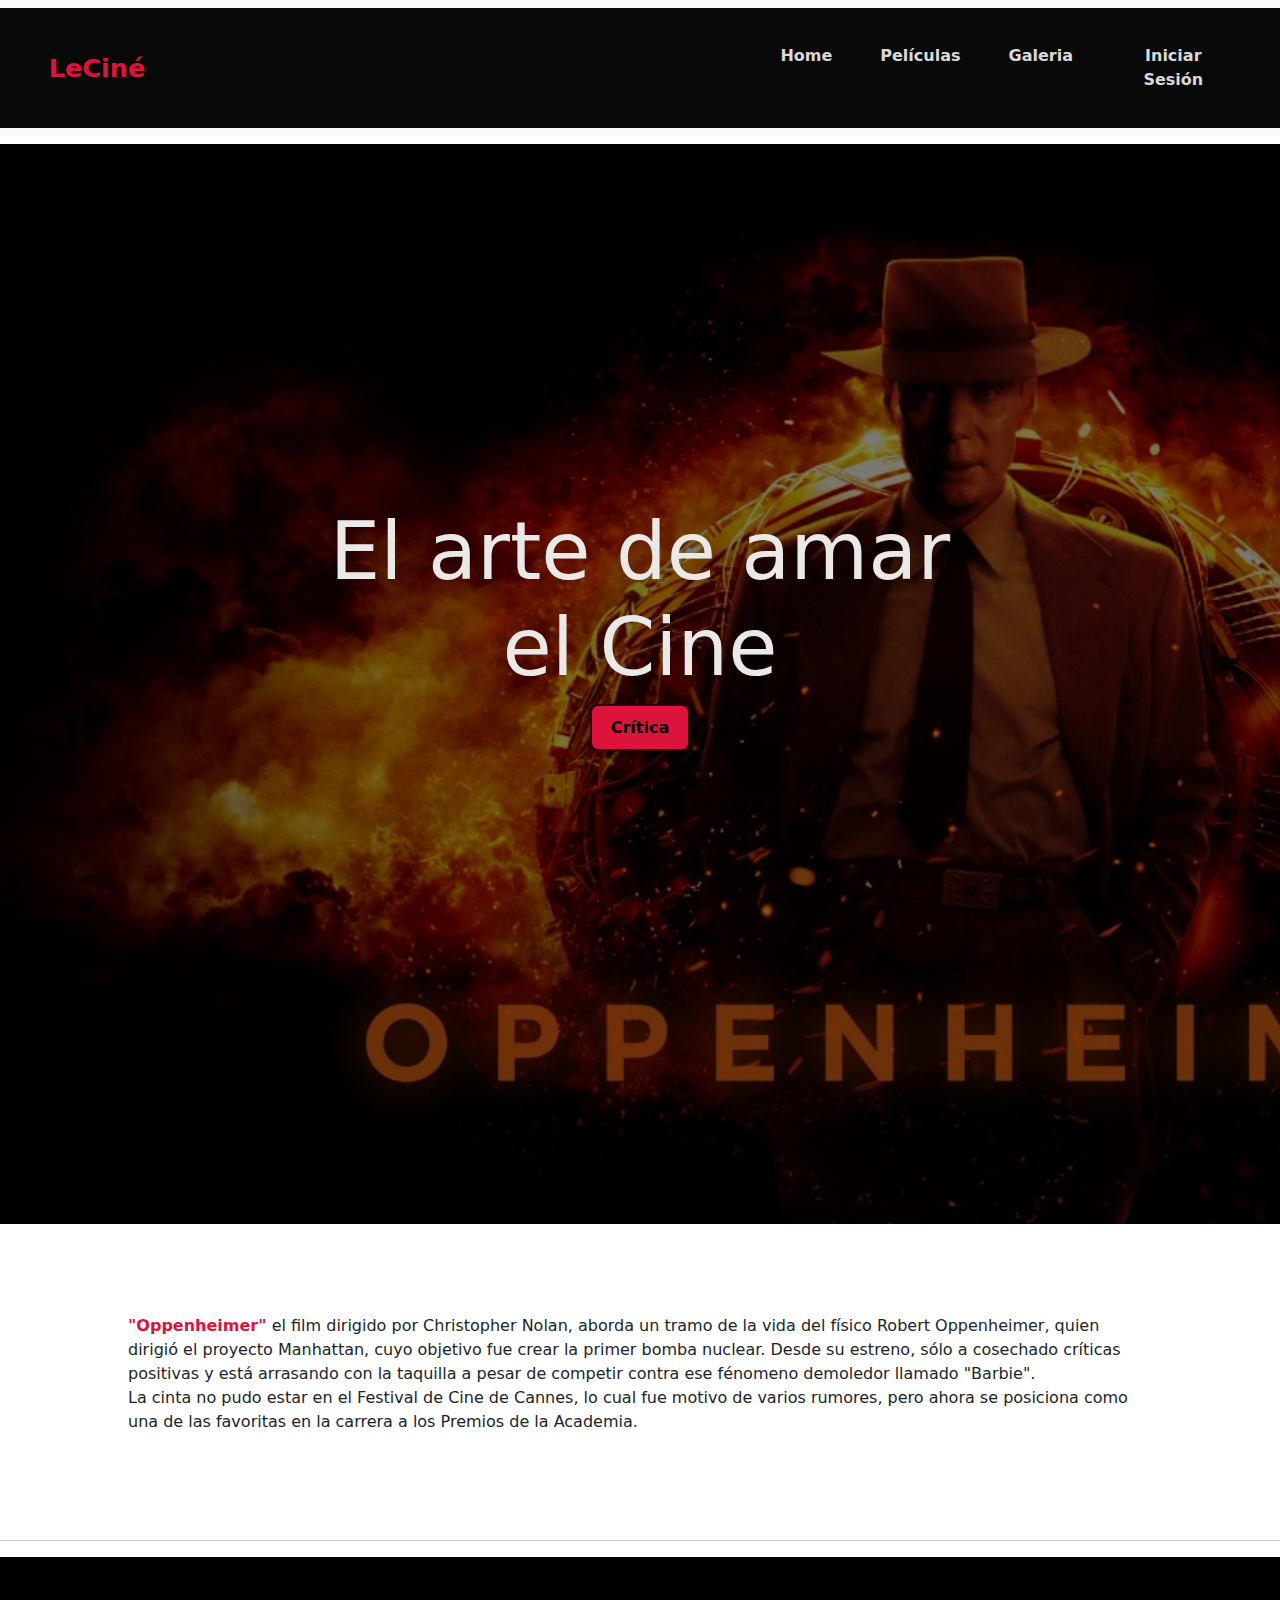
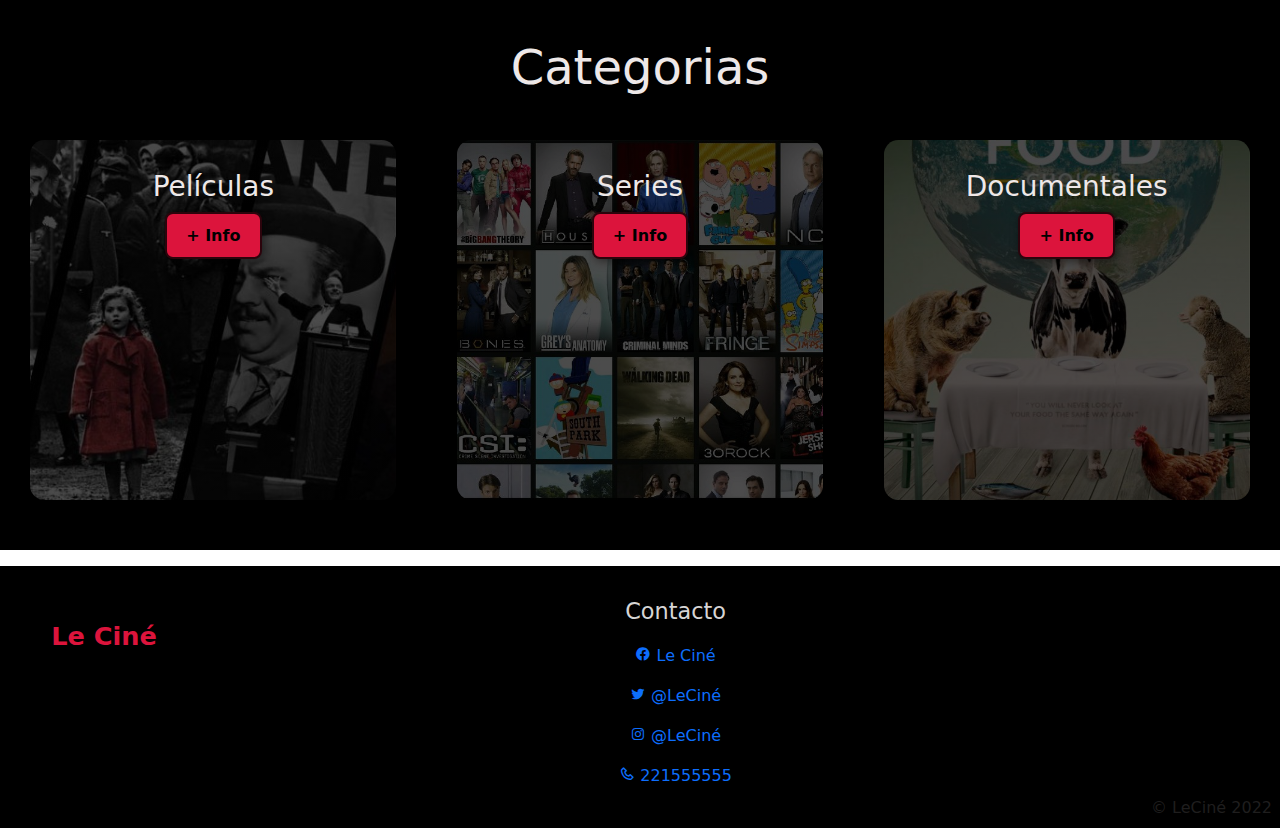
==== commit 8b2b1619: "Ultimos ajustes de Scss" ====
--- a/index.html
+++ b/index.html
@@ -46,7 +46,7 @@
 
     <Main class="portada">
         <section id="hero">
-            <h1>El arte de amar <br> el Cine</h1>
+            <h1 class="titulo-hero">El arte de amar <br> el Cine</h1>
             <a href="./sections/pelicula-semanal.html">
                 <button class="boton-index">Crítica</button>
             </a>
--- a/css/styles.css
+++ b/css/styles.css
@@ -1,4 +1,5 @@
 @charset "UTF-8";
+/* VARIABLES */
 /* Color principal de Le Cine */
 /* Tipografias, reset */
 * {
@@ -46,14 +47,14 @@
   display: flex;
   flex-direction: column;
   text-align: center;
-  padding-bottom: 25px;
+  padding-bottom: 1.6em;
   list-style-type: none;
 }
 header nav .container-fluid, header nav .container-xxl, header nav .container-xl, header nav .container-lg, header nav .container-md, header nav .container-sm {
   background-color: rgb(8, 8, 8);
   padding: 0;
   height: auto;
-  padding-right: 30px;
+  padding-right: 1.9em;
 }
 header nav .conteiner {
   display: flex;
@@ -62,28 +63,28 @@
 }
 header nav .logo {
   margin: 0;
-  padding: 25px 30px;
+  padding: 1.6em 1.9em;
   font-weight: bold;
-  color: crimson;
+  color: rgb(220, 20, 60);
   font-size: 1.6em;
   align-items: start;
 }
 header nav .navbar-toggler {
-  background-color: whitesmoke;
+  background-color: rgb(245, 245, 245);
   padding: 2px 4px;
 }
 header nav .nav-link {
-  padding: 5px 12px;
+  padding: 0.25em 1.2em;
   text-decoration: none;
   font-weight: bold;
   color: rgb(218, 216, 216);
   margin: 1em;
 }
 header nav .nav-link:hover {
-  color: crimson;
+  color: rgb(220, 20, 60);
 }
 header nav .color-acento {
-  color: crimson;
+  color: rgb(220, 20, 60);
 }
 
 /* Estilos de header para escritorio */
@@ -98,6 +99,14 @@
   }
 }
 /* Estilo del index.html */
+@keyframes h1Aparece {
+  0% {
+    opacity: 0%;
+  }
+  100% {
+    opacity: 1;
+  }
+}
 #hero {
   display: flex;
   align-items: center;
@@ -111,26 +120,30 @@
   background-size: cover;
   padding-top: 45%;
 }
+#hero .titulo-hero {
+  animation: h1Aparece 3s;
+  font-size: 5em;
+}
 
 #Oppenheimer {
   display: flex;
   justify-content: center;
   text-align: center;
-  margin: 30px;
+  margin: 1.9em;
 }
 #Oppenheimer .color-acento {
-  color: crimson;
+  color: rgb(220, 20, 60);
   font-weight: bold;
 }
 
 #nuestras-preferidas {
-  background-color: black;
+  background-color: rgb(0, 0, 0);
   color: rgb(238, 232, 232);
-  padding: 20px 0px;
+  padding: 1.2em 0em;
   text-align: center;
 }
 #nuestras-preferidas h2, #nuestras-preferidas .h2 {
-  margin-top: 20px;
+  margin-top: 1.2em;
   font-size: 3em;
 }
 #nuestras-preferidas p {
@@ -143,9 +156,9 @@
 #nuestras-preferidas .conteiner .carta {
   background-position: center center;
   background-size: cover;
-  padding: 30px 0px;
-  margin: 30px;
-  border-radius: 15px;
+  padding: 1.9em 0em;
+  margin: 1.9em;
+  border-radius: 0.9em;
 }
 #nuestras-preferidas .conteiner .carta:first-child {
   background-image: linear-gradient(0deg, rgba(0, 0, 0, 0.7), rgba(0, 0, 0, 0.7)), url("../Recursos/old.jpg");
@@ -161,16 +174,16 @@
 .boton-index {
   font-size: 1, 5em;
   font-weight: bold;
-  padding: 10px 20px;
-  border-radius: 10px;
+  padding: 0.6em 1.2em;
+  border-radius: 0.5em;
   border: 2px solid rgba(0, 0, 0, 0.8);
   box-shadow: 2px 2px 10px rgba(0, 0, 0, 0.5);
-  background-color: crimson;
+  background-color: rgb(220, 20, 60);
   cursor: pointer;
-}
-
-button:hover {
-  background-color: rgb(75, 30, 39);
+  transition: all 0.3s;
+}
+.boton-index:hover {
+  background-color: rgb(235, 89, 118);
 }
 
 /* Algunos detalles para version tablet */
@@ -179,7 +192,7 @@
     display: flex;
     height: 120vh;
     width: 90vw;
-    margin-top: 5px;
+    margin-top: 0.25em;
     background-repeat: no-repeat;
     background-size: cover;
     background-image: linear-gradient(0deg, rgba(0, 0, 0, 0.5), rgba(0, 0, 0, 0.5)), url("../Recursos/H2DVBWCFAZGYDFWWN4TEASWRZI.jpg");
@@ -196,14 +209,14 @@
     display: flex;
     height: 120vh;
     width: auto;
-    margin-top: 5px;
+    margin-top: 0.25em;
     background-repeat: no-repeat;
     background-size: cover;
     background-image: linear-gradient(0deg, rgba(0, 0, 0, 0.5), rgba(0, 0, 0, 0.5)), url("../Recursos/portada-escritorio.jpeg");
     padding-top: 40vh;
     justify-content: center center;
     align-items: center center;
-    margin-top: 10px;
+    margin-top: 0.5em;
   }
   .container {
     display: flex;
@@ -221,36 +234,40 @@
   .categorias .carta {
     height: 40vh;
     width: 40vw;
+    transition: all 0.3s;
+  }
+  .categorias .carta:hover {
+    scale: 1.1;
   }
 }
 /* Estilos para el footer  version mobile*/
 footer {
-  background-color: black;
-  margin-top: 20px;
+  background-color: rgb(0, 0, 0);
+  margin-top: 1em;
 }
 footer h4, footer .h4 {
   color: rgb(214, 213, 213);
   text-align: center;
-  margin-bottom: 10px;
+  margin-bottom: 0.5em;
   font-size: 1.4em;
 }
 footer p {
   margin: 0;
-  padding: 12px;
+  padding: 0.5em;
   color: rgb(31, 30, 30);
 }
 footer .logo {
   display: flex;
   justify-content: center;
   font-weight: bold;
-  color: crimson;
+  color: rgb(220, 20, 60);
   font-size: 1.6em;
-  padding: 30px;
-  padding-top: 40px;
+  padding: 1.8em;
+  padding-top: 2.5em;
 }
 footer .conteiner {
   margin: 0;
-  height: 100px;
+  height: 6.2em;
   display: flex;
   justify-content: center;
   align-items: flex-end;
@@ -262,7 +279,7 @@
   justify-content: center;
 }
 footer .social-media a {
-  margin: 10px;
+  margin: 0.5em;
   text-decoration: none;
 }
 footer .conteiner-copy {
@@ -304,14 +321,14 @@
   display: flex;
   flex-direction: column;
   list-style-type: none;
-  margin: 30px;
+  margin: 1.9em;
   text-align: center;
 }
 
 .trailer {
   display: flex;
   justify-content: center;
-  margin: 50px 3px;
+  margin: 3.2em 0.3em;
 }
 
 /* Estilos de pelicula-semanal.html version escritorio */
@@ -322,14 +339,17 @@
   .peli-semanal {
     display: flex;
     height: 120vh;
-    margin-top: 5px;
+    margin-top: 0.25em;
     background-repeat: no-repeat;
     background-size: cover;
     background-image: url("../Recursos/portada-escritorio.jpeg");
-    padding-top: 5px;
+    padding-top: 0.25em;
   }
   .details p {
+    text-align: center;
     text-align: left;
+    width: 60em;
+    margin: auto;
   }
 }
 /* Estilos de Inscripcion.html formulario mobile*/
@@ -340,6 +360,11 @@
 .caja-formulario p {
   text-align: center;
   justify-content: center;
+}
+
+.form-p {
+  margin: 30px 30px;
+  text-align: center;
 }
 
 .form-padre2 {
@@ -350,6 +375,7 @@
 .form-padre2 form {
   display: flex;
   justify-content: center;
+  background-image: linear-gradient(rgba(0, 0, 0, 0.849), rgba(218, 216, 216, 0.74));
   margin: 5px;
   background-color: rgb(221, 218, 218);
   border-radius: 10px;
@@ -377,342 +403,142 @@
   width: 183px;
 }
 
-.form-p {
-  margin: 30px 30px;
-  text-align: center;
-}
-
 .boton-div {
-  width: 60px;
+  width: 3.8em;
   display: flex;
   width: 100%;
   justify-content: center;
-  margin-bottom: 20px;
+  margin-bottom: 1.2em;
+  margin-top: 1.2em;
 }
 .boton-div .boton-form {
   font-size: 1em;
   font-weight: bold;
-  padding: 0px 20px;
-  padding-bottom: 10px;
-  border-radius: 10px;
+  padding: 0em 1.2em;
+  border-radius: 0.6em;
   border: 2px solid rgba(0, 0, 0, 0.5);
   box-shadow: 2px 2px 10px rgba(0, 0, 0, 0.5);
-  background-color: crimson;
-  cursor: pointer;
-  margin-bottom: 30px;
-}
-
-.boton-form:hover {
-  background-color: rgb(196, 99, 118);
-}
-
+  background-color: rgb(220, 20, 60);
+}
+.boton-div .boton-form:hover {
+  background-color: rgb(235, 89, 118);
+}
+
+/* Estilos de inscripcion.html version escritorio */
 @media (min-width: 1024px) {
-  /* Estilos de inscripcion.html */
   .form-padre2 {
     display: none;
-  }
-  .caja-formulario p {
-    text-align: center;
-    justify-content: center;
-  }
-  form {
-    display: flex;
-    justify-content: center;
-    margin: 10px;
-    background-color: rgb(221, 218, 218);
-    border-radius: 10px;
-    flex-direction: column;
-    width: 700px;
-    height: 400px;
   }
   .form-padre1 {
     display: flex;
     justify-content: center;
     width: 100%;
   }
-  .form-section {
+  .form-padre1 form {
+    display: flex;
+    justify-content: center;
+    flex-direction: column;
+    margin: 0.5em;
+    background-image: linear-gradient(rgba(0, 0, 0, 0.849), rgba(218, 216, 216, 0.74));
+    border-radius: 0.5em;
+    width: 44em;
+    height: 25em;
+  }
+  .form-padre1 form .form-section {
     display: flex;
     flex-direction: row;
-  }
-  input {
-    height: 25px;
+    justify-content: center;
+  }
+  .form-padre1 form .form-section .columna1 {
+    margin: 0.5em;
+  }
+  .form-padre1 form .form-section .columna1 input {
+    height: 1.6em;
     display: flex;
-    margin-top: 30px;
+    margin-top: 1.9em;
     border: 5px;
     border-radius: 2px;
     box-shadow: 5px 5px 10px;
   }
-  .columna1 {
-    margin: 10px;
-  }
-  .columna2 {
-    margin: 10px;
-  }
-  .boton-div {
-    width: 60px;
+  .form-padre1 form .form-section .columna2 {
+    margin: 0.5em;
+  }
+  .form-padre1 form .form-section .columna2 input {
+    height: 1.6em;
     display: flex;
-    width: 100%;
-    justify-content: center;
-    margin-bottom: 20px;
+    margin-top: 1.9em;
+    border: 5px;
+    border-radius: 2px;
+    box-shadow: 5px 5px 10px;
+  }
+  .form-padre1 form .form-section .columna2 .style-date {
+    width: 11.5em;
   }
   .boton-form {
     font-size: 1, 5em;
-    font-weight: bold;
-    padding: 0px 20px;
-    border-radius: 10px;
-    border: 2px solid rgba(0, 0, 0, 0.5);
-    box-shadow: 2px 2px 10px rgba(0, 0, 0, 0.5);
-    background-color: crimson;
+    margin-top: 1.9em;
     cursor: pointer;
   }
-  .boton-form:hover {
-    background-color: rgb(196, 99, 118);
-  }
-  .form-section {
-    display: flex;
-    justify-content: center;
-  }
   .form-p {
-    margin: 30px 0px;
-    text-align: center;
-  }
-}
-/* Estilos Peliculas.html */
-.container {
-  display: flex;
-  flex-direction: column;
-  align-items: center;
-  text-align: center;
-}
-
-#Peliculas p {
-  margin: 20px;
-}
-
-#Peliculas h2, #Peliculas .h2 {
-  margin: 20px;
-}
-
-.titulo-peliculas {
-  text-align: center;
-  margin: 20px;
-}
-
-#Peliculas .img-argentina {
-  background-image: url("../Recursos/arg11985.jpg");
-  background-size: cover;
-  background-position: center center;
-  height: 300px;
-  width: 200px;
-  padding: 12px 20px;
-  margin: 20px;
-  box-shadow: 5px 5px 10px;
-}
-
-#Peliculas .img-northman {
-  background-image: url("../Recursos/nothman.jpg");
-  background-size: cover;
-  background-position: center center;
-  height: 300px;
-  width: 200px;
-  padding: 12px 20px;
-  margin: 20px;
-  box-shadow: 5px 5px 10px;
-}
-
-#Peliculas .img-nope {
-  background-image: url("../Recursos/nope.jpg");
-  background-size: cover;
-  background-position: center center;
-  height: 300px;
-  width: 200px;
-  padding: 12px 20px;
-  margin: 20px;
-  box-shadow: 5px 5px 10px;
-}
-
-#Peliculas .img-jurassik {
-  background-image: url("../Recursos/jurassik3.jpg");
-  background-size: cover;
-  background-position: center center;
-  height: 300px;
-  width: 200px;
-  padding: 12px 20px;
-  margin: 20px;
-  box-shadow: 5px 5px 10px;
-}
-
-#Peliculas .img-elvis {
-  background-image: url("../Recursos/elvis.webp");
-  background-size: cover;
-  background-position: center center;
-  height: 300px;
-  width: 200px;
-  padding: 12px 20px;
-  margin: 20px;
-  box-shadow: 5px 5px 10px;
-}
-
-/* Estilos de series.html */
-.container {
-  display: flex;
-  flex-direction: column;
-  align-items: center;
-  text-align: center;
-}
-
-#Series p {
-  margin: 20px;
-}
-
-#Series h2, #Series .h2 {
-  margin: 20px;
-}
-
-.titulo-series {
-  text-align: center;
-  margin: 20px;
-}
-
-#Series .img-black {
-  background-image: url("../Recursos/Black_Mirror.webp");
-  background-size: cover;
-  background-position: center center;
-  height: 300px;
-  width: 200px;
-  padding: 12px 20px;
-  margin: 20px;
-  box-shadow: 5px 5px 10px;
-}
-
-#Series .img-dahmer {
-  background-image: url("../Recursos/dahmer.webp");
-  background-size: cover;
-  background-position: center center;
-  height: 300px;
-  width: 200px;
-  padding: 12px 20px;
-  margin: 20px;
-  box-shadow: 5px 5px 10px;
-}
-
-#Series .img-citadel {
-  background-image: url("../Recursos/citadel.jfif");
-  background-size: cover;
-  background-position: center center;
-  height: 300px;
-  width: 200px;
-  padding: 12px 20px;
-  margin: 20px;
-  box-shadow: 5px 5px 10px;
-}
-
-/* Estilos de documentales.html */
-.container {
-  display: flex;
-  flex-direction: column;
-  align-items: center;
-  text-align: center;
-}
-
-#Documentales p {
-  margin: 20px;
-}
-
-#Documentales h2, #Documentales .h2 {
-  margin: 20px;
-}
-
-.titulo-documentales {
-  text-align: center;
-  margin: 20px;
-}
-
-#Documentales .img-black {
-  background-image: url("../Recursos/CARTEL-BLACKFISH.jpg");
-  background-size: cover;
-  background-position: center center;
-  height: 300px;
-  width: 200px;
-  padding: 12px 20px;
-  margin: 20px;
-  box-shadow: 5px 5px 10px;
-}
-
-#Documentales .img-code {
-  background-image: url("../Recursos/code.jpg");
-  background-size: cover;
-  background-position: center center;
-  height: 300px;
-  width: 200px;
-  padding: 12px 20px;
-  margin: 20px;
-  box-shadow: 5px 5px 10px;
-}
-
-#Documentales .img-robin {
-  background-image: url("../Recursos/Robin's_Wish_Poster.jpg");
-  background-size: cover;
-  background-position: center center;
-  height: 300px;
-  width: 200px;
-  padding: 12px 20px;
-  margin: 20px;
-  box-shadow: 5px 5px 10px;
-}
-
+    margin: auto;
+    width: 60em;
+    padding: 3em 0em;
+  }
+}
 /* estilos de galeria.html */
 #main {
   display: flex;
   flex-direction: column;
   justify-content: center;
 }
-
-.contenedor-galeria {
+#main .contenedor-galeria {
   display: flex;
   flex-direction: column;
 }
-
-.titulo-galeria {
+#main .contenedor-galeria .titulo-galeria {
   width: 100%;
   text-align: center;
 }
-
-.img-galeria {
-  width: 50vw;
-  height: auto;
-  margin-bottom: 10px;
-}
-
-.galeria {
+#main .contenedor-galeria .galeria {
   display: flex;
   flex-direction: column;
   align-items: center;
 }
-
-.galeria2 {
+#main .contenedor-galeria .galeria .img-galeria {
+  width: 50vw;
+  height: auto;
+  margin-bottom: 0.5em;
+}
+#main .contenedor-galeria .galeria .p-img {
+  text-align: center;
+  margin-top: 3em;
+  margin-bottom: 0.5em;
+}
+#main .contenedor-galeria .galeria2 {
   display: flex;
   flex-direction: column;
   align-items: center;
 }
-
-.p-img {
+#main .contenedor-galeria .galeria2 .img-galeria {
+  width: 50vw;
+  height: auto;
+  margin-bottom: 0.5em;
+}
+#main .contenedor-galeria .galeria2 .p-img {
   text-align: center;
-  margin-top: 25px;
-  margin-bottom: 10px;
-}
-
-.section-noticias {
+  margin-top: 3em;
+  margin-bottom: 0.5em;
+}
+#main .contenedor-galeria .section-noticias {
   display: none;
 }
 
-/* Aca comienzan los stilos para la version desktop */
+/* Estilos para galeria.html version desktop */
 @media (min-width: 1024px) {
-  /* Estilos para galeria.html version desktop */
   #main {
     height: 500vh;
   }
-  .contenedor-galeria {
+  #main .contenedor-galeria {
     display: grid;
     grid-auto-columns: 1fr;
     grid-auto-rows: 1fr;
@@ -721,9 +547,9 @@
     gap: 0px 0px;
     height: 100%;
   }
-  .titulo-galeria {
+  #main .contenedor-galeria .titulo-galeria {
     grid-area: 1/1/2/4;
-    color: black;
+    color: rgb(0, 0, 0);
     display: flex;
     justify-content: center;
     align-items: center;
@@ -734,100 +560,317 @@
     height: 100vh;
     width: 100%;
   }
-  .galeria {
+  #main .contenedor-galeria .galeria {
     grid-area: 2/1/5/4;
     display: flex;
     flex-direction: column;
     width: 50%;
     align-items: baseline;
   }
-  .galeria2 {
+  #main .contenedor-galeria .galeria .img-galeria {
+    width: 50vh;
+    height: auto;
+    margin: 0.5em 3.1em;
+    margin-bottom: 10vh;
+  }
+  #main .contenedor-galeria .galeria .p-img {
+    margin-left: 1.9em;
+    margin-bottom: 0.5em;
+  }
+  #main .contenedor-galeria .galeria2 {
     grid-area: 2/3/5/4;
     display: flex;
     flex-direction: column;
     width: 100%;
     align-items: baseline;
   }
-  .img-galeria {
+  #main .contenedor-galeria .galeria2 .img-galeria {
     width: 50vh;
     height: auto;
-    margin: 10px 50px;
+    margin: 0.5em 3.1em;
     margin-bottom: 10vh;
   }
-  .p-img {
-    margin-left: 30px;
-    margin-bottom: 10px;
+  #main .contenedor-galeria .galeria2 .p-img {
+    margin-left: 1.9em;
+    margin-bottom: 0.5em;
   }
   /* estilos de la seccion de noticias de desktop. Version mobile no tiene esta seccion*/
-  .section-noticias {
+  #main .contenedor-galeria .section-noticias {
     grid-area: 1/4/5/5;
     background-color: rgb(240, 235, 235);
     padding-top: 3em;
     display: flex;
     flex-direction: column;
     border: 1px solid rgba(0, 0, 0, 0.5);
-    border-radius: 10px;
-    box-shadow: 0px 0px 20px;
+    border-radius: 0.5em;
+    box-shadow: 0em 0em 1.1em;
     overflow-y: scroll;
     height: 60%;
     width: 100%;
     align-items: center;
-    margin-right: 10px;
-  }
-  .section-noticias p {
-    padding: 15px;
-    margin-bottom: 10px;
-  }
-  .titulo-noticias h4, .titulo-noticias .h4 {
-    padding-bottom: 20px;
+    margin-right: 0.5em;
+  }
+  #main .contenedor-galeria .section-noticias .img-noticia {
+    justify-content: center;
+    align-items: center;
+  }
+  #main .contenedor-galeria .section-noticias hr {
+    width: 100%;
+  }
+  #main .contenedor-galeria .section-noticias .titulo-noticias h4, #main .contenedor-galeria .section-noticias .titulo-noticias .h4 {
+    padding-bottom: 1.1em;
     font-size: 2em;
     text-align: center;
   }
-  .section-noticias h5, .section-noticias .h5 {
-    padding: 10px;
-    margin-top: 40px;
+  #main .contenedor-galeria .section-noticias h5, #main .contenedor-galeria .section-noticias .h5 {
+    padding: 0.5em;
+    margin-top: 2.5em;
     font-size: 1em;
   }
-  .section-noticias::-webkit-scrollbar {
-    width: 15px;
-  }
-  .section-noticias::-webkit-scrollbar-thumb {
+  #main .contenedor-galeria .section-noticias p {
+    padding: 0.7em;
+    margin-bottom: 0.5em;
+  }
+  #main .contenedor-galeria .section-noticias::-webkit-scrollbar {
+    width: 0.7em;
+  }
+  #main .contenedor-galeria .section-noticias::-webkit-scrollbar-thumb {
     background-color: rgb(235, 89, 118);
-    border-radius: 5px;
-  }
-  .section-noticias::-webkit-scrollbar-thumb:hover {
-    background-color: crimson;
-  }
-  .img-noticia {
-    justify-content: center;
-    align-items: center;
-  }
-  hr {
-    width: 100%;
-  }
-  /* Estilos para las categorias version desktop, documentales.html, peliculas.html y series.html*/
-  .info {
+    border-radius: 0.25em;
+  }
+  #main .contenedor-galeria .section-noticias::-webkit-scrollbar-thumb:hover {
+    background-color: rgb(220, 20, 60);
+  }
+}
+/* Estilos Peliculas.html */
+#Peliculas p {
+  margin: 1em;
+}
+#Peliculas h2, #Peliculas .h2 {
+  margin: 1em;
+}
+
+.titulo-peliculas {
+  text-align: center;
+  margin: 1em;
+}
+
+.container {
+  display: flex;
+  flex-direction: column;
+  align-items: center;
+  text-align: center;
+}
+.container .img-argentina {
+  background-image: url("../Recursos/arg11985.jpg");
+  background-size: cover;
+  background-position: center center;
+  height: 20em;
+  width: 13em;
+  padding: 0.5em 1em;
+  margin: 1em;
+  box-shadow: 5px 5px 10px;
+}
+.container .img-northman {
+  background-image: url("../Recursos/nothman.jpg");
+  background-size: cover;
+  background-position: center center;
+  height: 20em;
+  width: 13em;
+  padding: 0.5em 1em;
+  margin: 1em;
+  box-shadow: 5px 5px 10px;
+}
+.container .img-nope {
+  background-image: url("../Recursos/nope.jpg");
+  background-size: cover;
+  background-position: center center;
+  height: 20em;
+  width: 13em;
+  padding: 0.5em 1em;
+  margin: 1em;
+  box-shadow: 5px 5px 10px;
+}
+.container .img-jurassik {
+  background-image: url("../Recursos/jurassik3.jpg");
+  background-size: cover;
+  background-position: center center;
+  height: 20em;
+  width: 13em;
+  padding: 0.5em 1em;
+  margin: 1em;
+  box-shadow: 5px 5px 10px;
+}
+.container .img-elvis {
+  background-image: url("../Recursos/elvis.webp");
+  background-size: cover;
+  background-position: center center;
+  height: 20em;
+  width: 13em;
+  padding: 0.5em 1em;
+  margin: 1em;
+  box-shadow: 5px 5px 10px;
+}
+
+/* Estilos version desktop */
+@media (min-width: 1024px) {
+  #Peliculas .container {
+    height: auto;
+    display: flex;
+    flex-direction: row;
+  }
+  #Peliculas .container .info {
     display: flex;
     text-align: left;
     flex-direction: column;
     width: 70vw;
   }
-  .info p {
-    padding-left: 10px;
-  }
-  .container {
-    height: auto;
+  #Peliculas .container .info p {
+    padding-left: 1em;
   }
   .titulo-peliculas {
     font-size: 4em;
   }
+}
+/* Estilos de documentales.html */
+.titulo-documentales {
+  text-align: center;
+  margin: 1em;
+}
+
+#Documentales h2, #Documentales .h2 {
+  margin: 1em;
+}
+#Documentales p {
+  margin: 1em;
+}
+#Documentales .container {
+  display: flex;
+  flex-direction: column;
+  align-items: center;
+  text-align: center;
+}
+#Documentales .container .img-black {
+  background-image: url("../Recursos/CARTEL-BLACKFISH.jpg");
+  background-size: cover;
+  background-position: center center;
+  height: 20em;
+  width: 13em;
+  padding: 0.5em 1em;
+  margin: 1em;
+  box-shadow: 5px 5px 10px;
+}
+#Documentales .container .img-code {
+  background-image: url("../Recursos/code.jpg");
+  background-size: cover;
+  background-position: center center;
+  height: 20em;
+  width: 13em;
+  padding: 0.5em 1em;
+  margin: 1em;
+  box-shadow: 5px 5px 10px;
+}
+#Documentales .container .img-robin {
+  background-image: url("../Recursos/Robin's_Wish_Poster.jpg");
+  background-size: cover;
+  background-position: center center;
+  height: 20em;
+  width: 13em;
+  padding: 0.5em 1em;
+  margin: 1em;
+  box-shadow: 5px 5px 10px;
+}
+
+/* estilos para version Desktop */
+@media (min-width: 1024px) {
+  #Documentales .container {
+    height: auto;
+    display: flex;
+    flex-direction: row;
+  }
+  #Documentales .container .info {
+    display: flex;
+    text-align: left;
+    flex-direction: column;
+    width: 70vw;
+  }
+  #Documentales .container .info p {
+    padding-left: 1em;
+  }
   .titulo-documentales {
     font-size: 4em;
   }
+}
+/* Estilos de series.html */
+.titulo-series {
+  text-align: center;
+  margin: 1em;
+}
+
+#Series h2, #Series .h2 {
+  margin: 1em;
+}
+#Series p {
+  margin: 1em;
+}
+#Series .container {
+  display: flex;
+  flex-direction: column;
+  align-items: center;
+  text-align: center;
+}
+#Series .container .img-black {
+  background-image: url("../Recursos/Black_Mirror.webp");
+  background-size: cover;
+  background-position: center center;
+  height: 20em;
+  width: 13em;
+  padding: 0.5em 1em;
+  margin: 1em;
+  box-shadow: 5px 5px 10px;
+}
+#Series .container .img-dahmer {
+  background-image: url("../Recursos/dahmer.webp");
+  background-size: cover;
+  background-position: center center;
+  height: 20em;
+  width: 13em;
+  padding: 0.5em 1em;
+  margin: 1em;
+  box-shadow: 5px 5px 10px;
+}
+#Series .container .img-citadel {
+  background-image: url("../Recursos/citadel.jfif");
+  background-size: cover;
+  background-position: center center;
+  height: 20em;
+  width: 13em;
+  padding: 0.5em 1em;
+  margin: 1em;
+  box-shadow: 5px 5px 10px;
+}
+
+/* Estilos para las categorias version desktop series.html*/
+@media (min-width: 1024px) {
+  #Series .container {
+    height: auto;
+    display: flex;
+    flex-direction: row;
+  }
+  #Series .container .info {
+    display: flex;
+    text-align: left;
+    flex-direction: column;
+    width: 70vw;
+  }
+  #Series .container .info p {
+    padding-left: 1em;
+  }
   .titulo-series {
     font-size: 4em;
   }
 }
+/* Boostrap */
 /*!
  * Bootstrap  v5.3.1 (https://getbootstrap.com/)
  * Copyright 2011-2023 The Bootstrap Authors
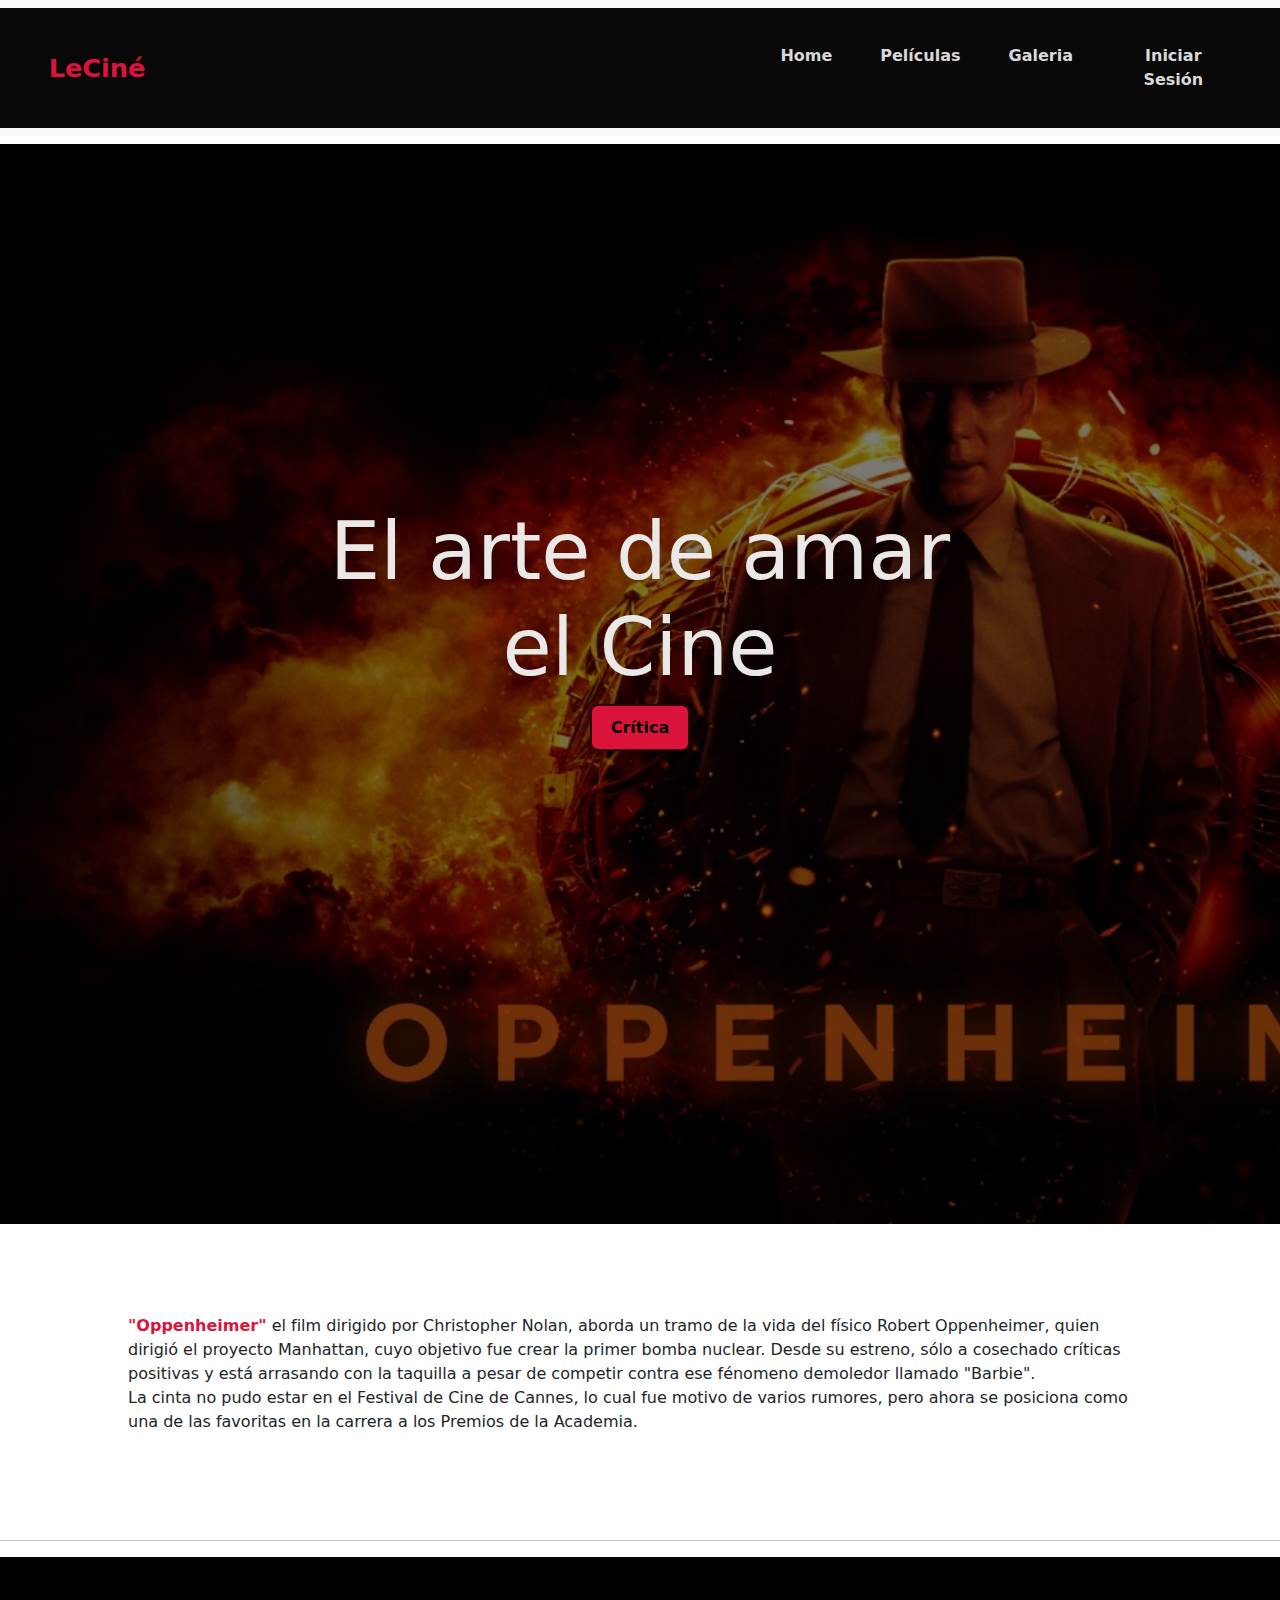
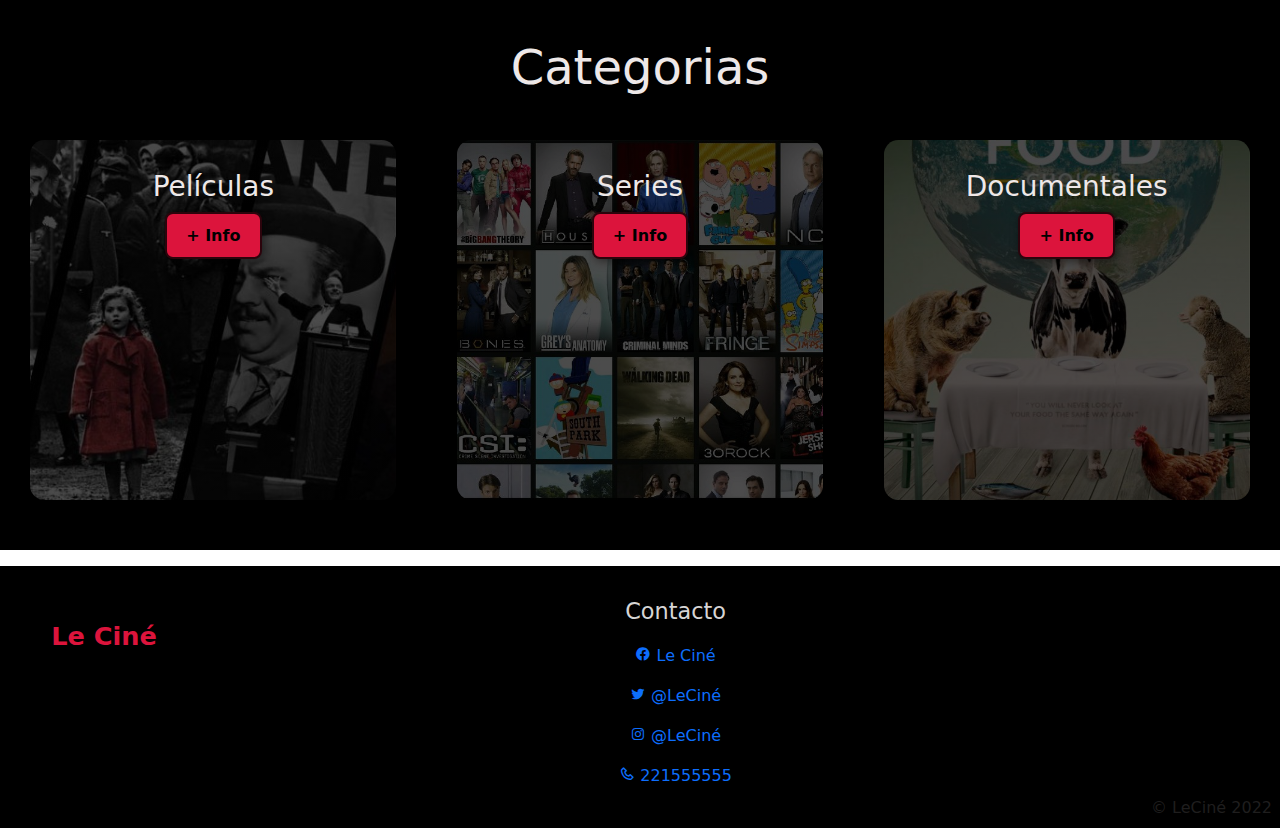
==== commit 370af0ba: "optimizacion del SEO" ====
--- a/index.html
+++ b/index.html
@@ -1,10 +1,12 @@
 <!DOCTYPE html>
-<html lang="en">
+<html lang="es">
 
 <head>
     <meta charset="UTF-8">
     <meta http-equiv="X-UA-Compatible" content="IE=edge">
     <meta name="viewport" content="width=device-width, initial-scale=1.0">
+    <meta name="keywords" content="LeCine, Cine, Peliculas, Crítica, Taquilla, Series, Documentales, Noticias">
+    <meta name="description" content="En LeCiné encontrarás las mejores recomendaciones de Películas, Series y Documentales">
     <title>LeCine</title>
     <link href='https://unpkg.com/boxicons@2.1.4/css/boxicons.min.css' rel='stylesheet'>
     <link rel="stylesheet" href="./css/styles.css">
